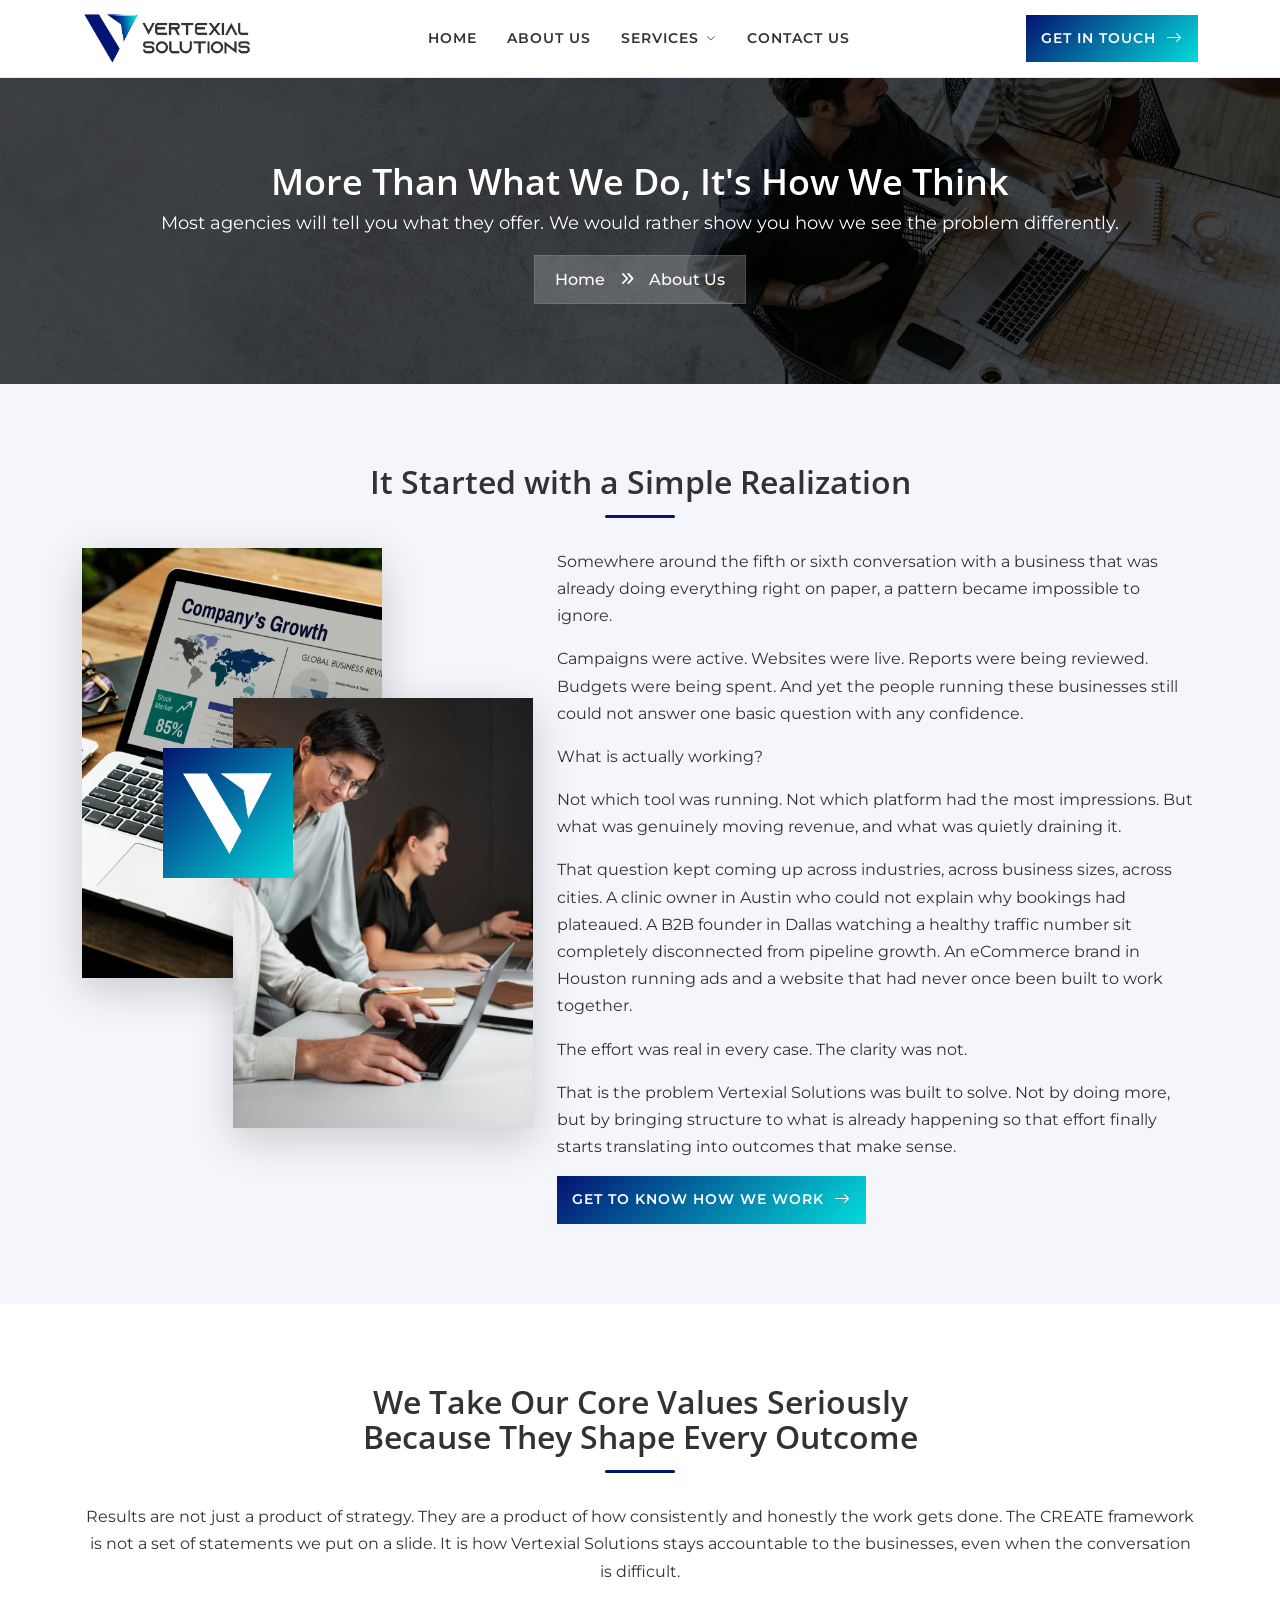
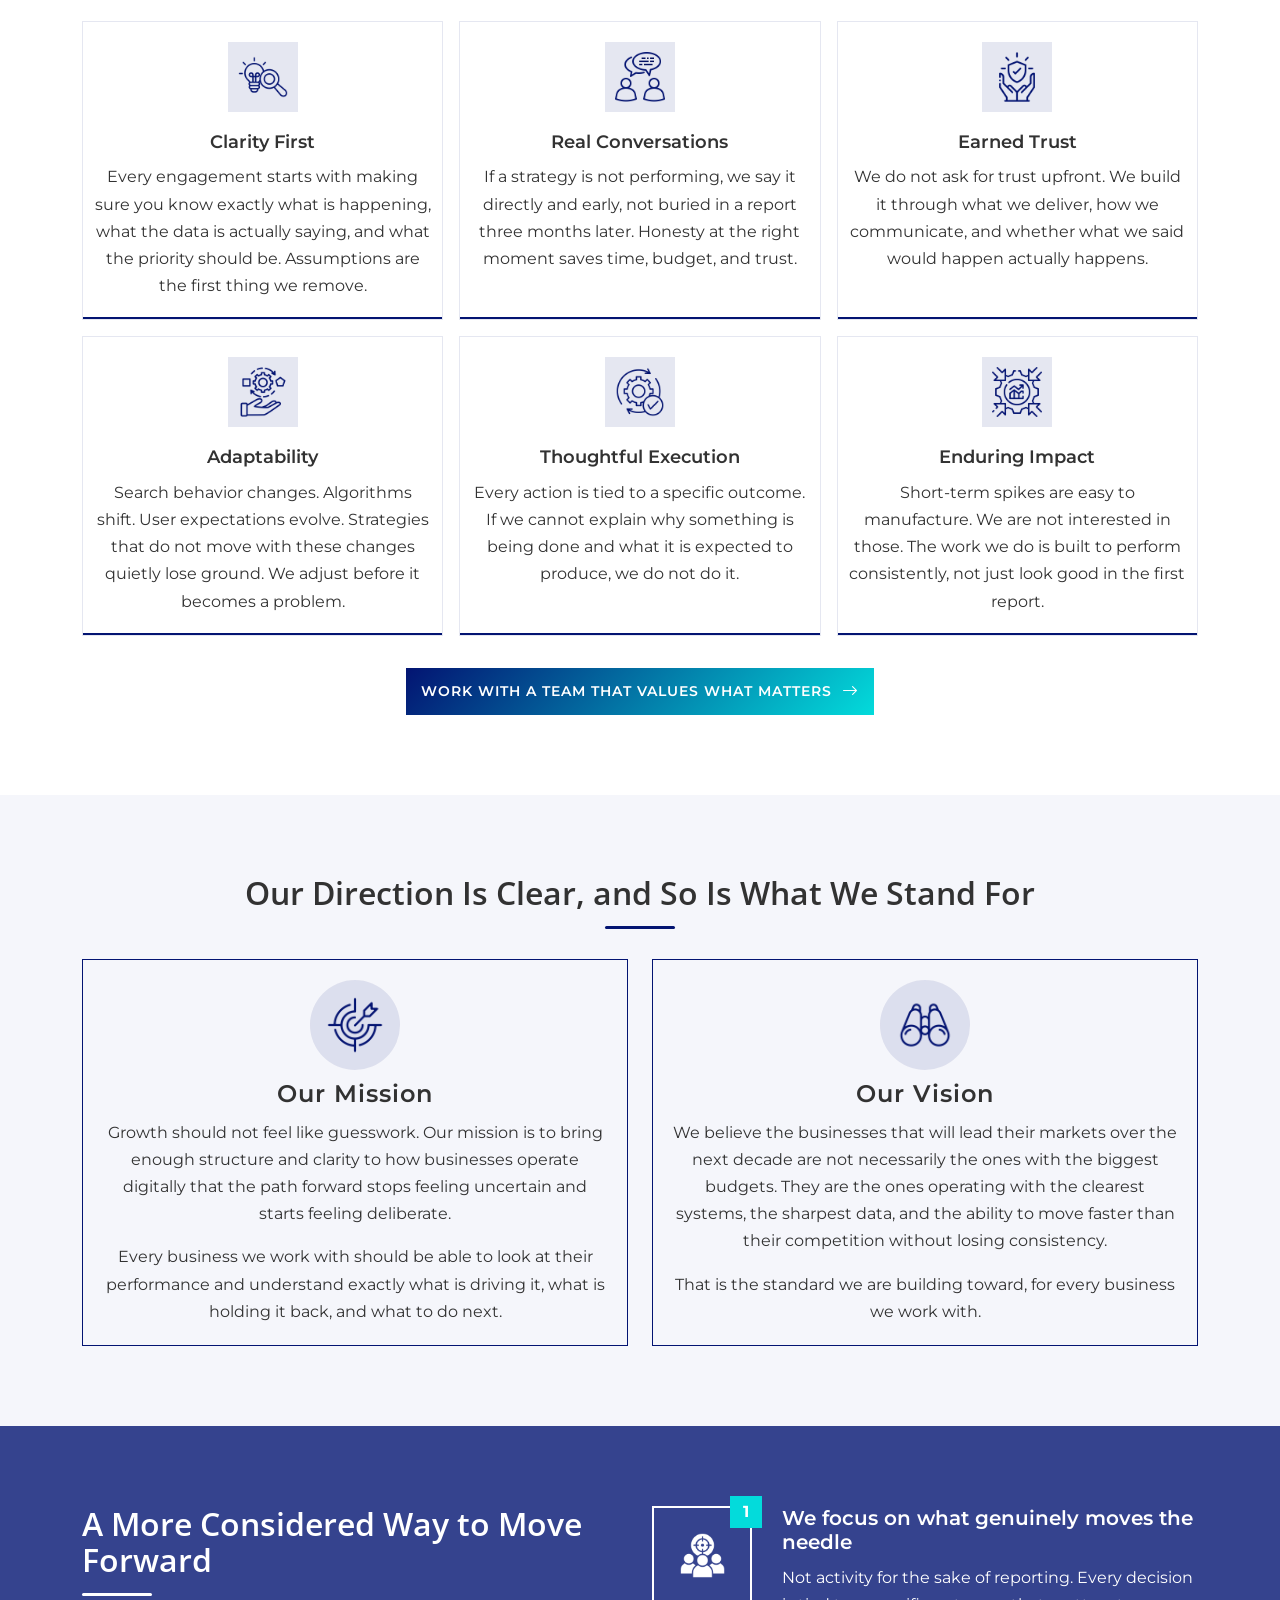
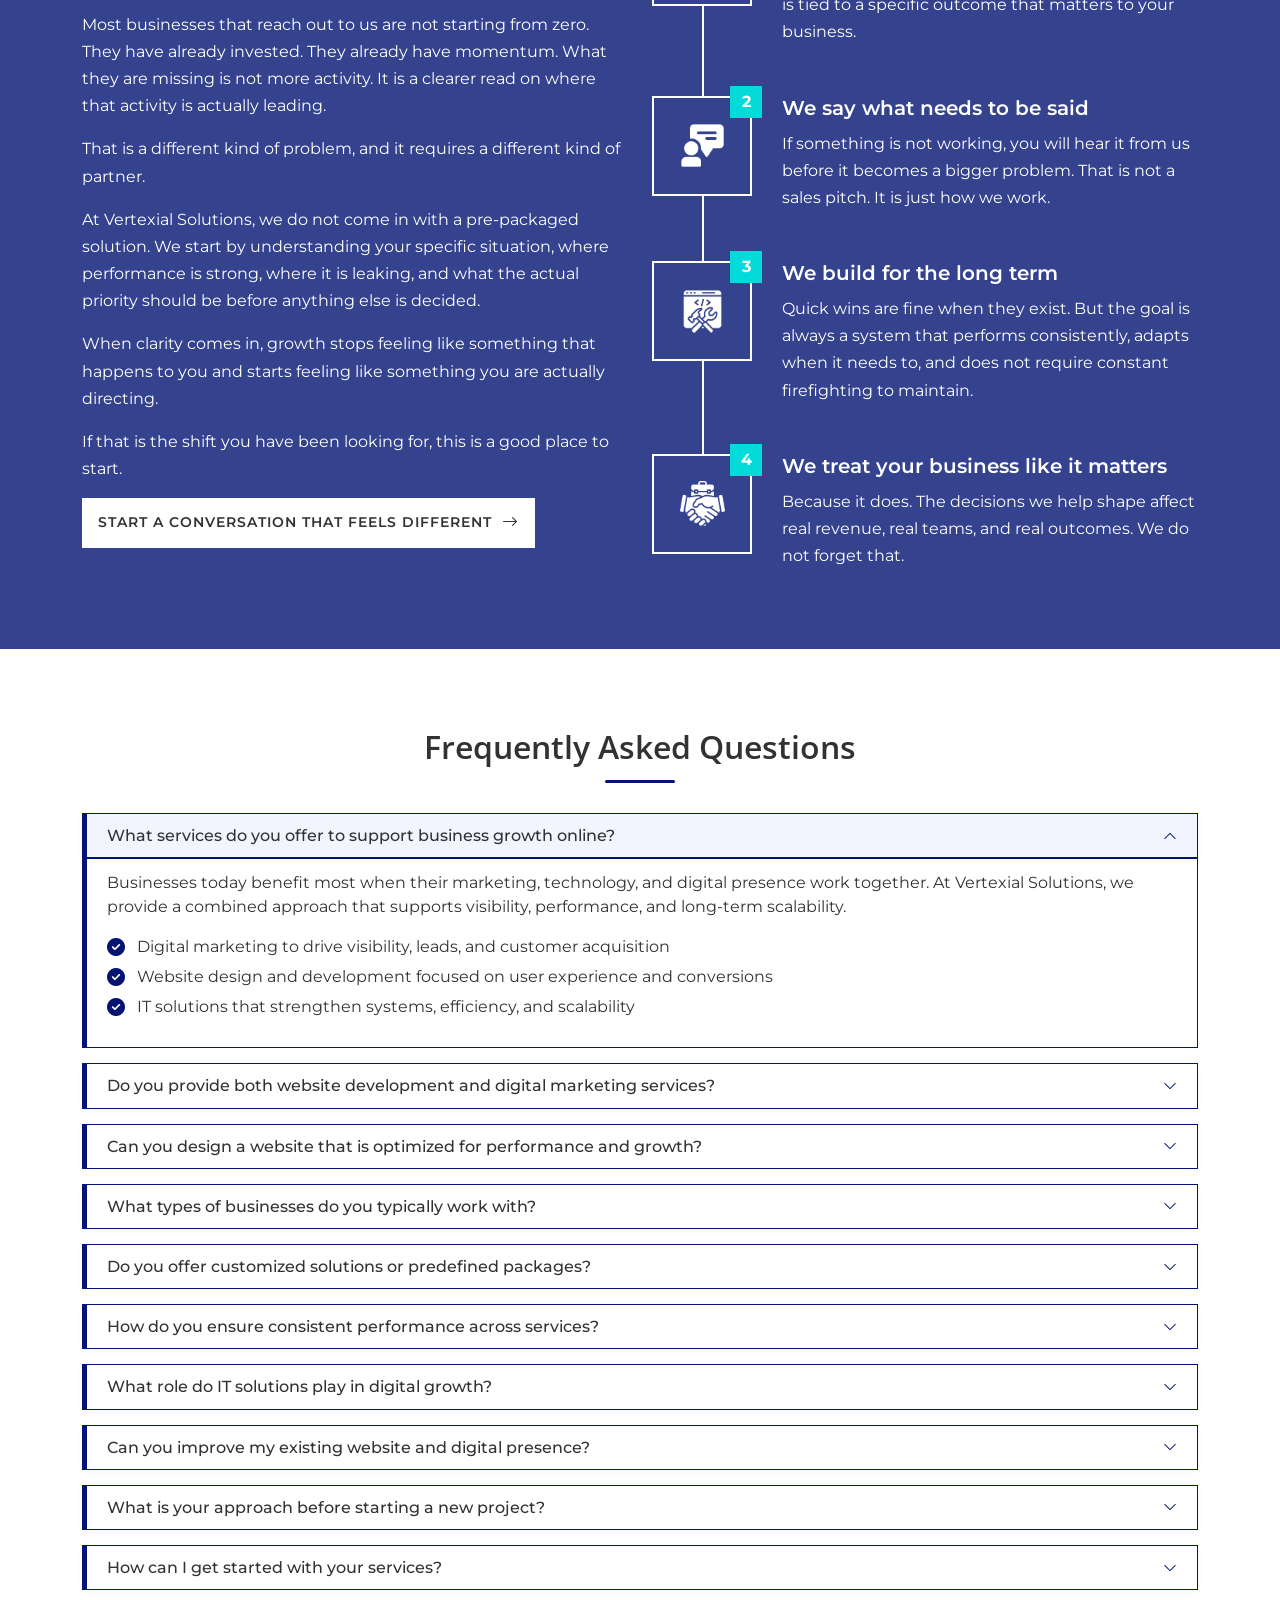
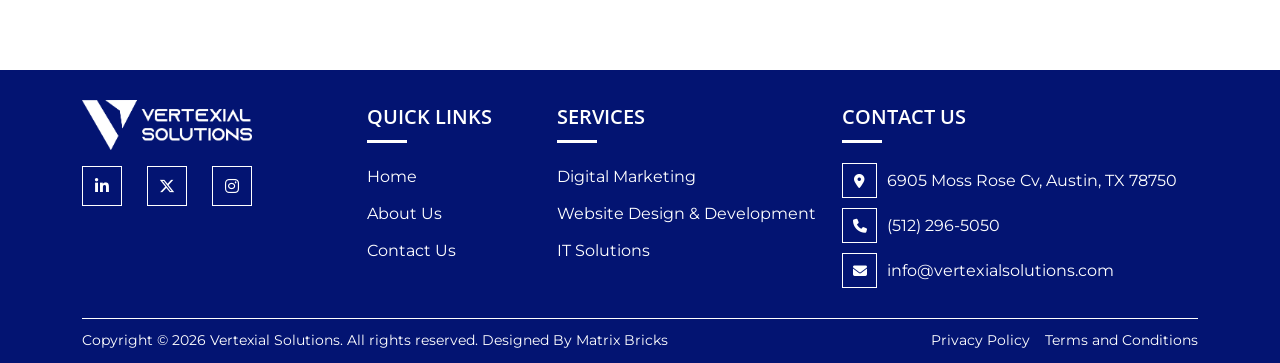
==== about-us.html @ 5d42306f "Initial commit" ====
<!DOCTYPE html>
<html lang="en">

<head>
  <meta charset="UTF-8">
  <meta name="viewport" content="width=device-width, initial-scale=1.0">
  <meta name="robots" content="noindex, nofollow">
  <meta name="description"
    content="Vertexial Solutions – A Texas digital solutions agency fixing what's leaking revenue and driving ready-to-convert leads in Austin, Dallas, and Houston.">
  <title>Vertexial Solutions | Digital Solutions Agency Texas</title>
  <link rel="shortcut icon" type="image/x-icon" href="assets/img/favicon.png">
  <!-- Preconnects for speed -->
  <link rel="preconnect" href="https://fonts.googleapis.com">
  <link rel="preconnect" href="https://fonts.gstatic.com" crossorigin>
  <link rel="preconnect" href="https://images.unsplash.com">
  <link
    href="https://fonts.googleapis.com/css2?family=Syne:wght@400;600;700;800&family=Outfit:wght@300;400;500;600&display=swap"
    rel="stylesheet">
  <link rel="stylesheet" href="https://cdn.jsdelivr.net/npm/bootstrap@5.3.2/dist/css/bootstrap.min.css">
  <link rel="stylesheet" href="https://cdn.jsdelivr.net/npm/swiper@11/swiper-bundle.min.css">
  <link rel="stylesheet" href="https://cdnjs.cloudflare.com/ajax/libs/font-awesome/6.6.0/css/all.min.css">
  <link rel="stylesheet" href="https://cdn.jsdelivr.net/npm/bootstrap-icons@1.11.3/font/bootstrap-icons.min.css">
  <link rel="stylesheet" href="assets/css/style.css">
</head>

<body>

  <!-- NAVBAR -->
  <nav class="navbar navbar-v navbar-expand-lg" id="mainNav">
    <div class="container">
      <a class="nav-brand" href="#">
        <img src="assets/img/logo/vertexial-solutions-logo.png" alt="Vertexial Solutions Logo">
      </a>
      <!-- Mobile hamburger -->
      <button class="navbar-toggler border-0 shadow-none" type="button" data-bs-toggle="collapse"
        data-bs-target="#navMenu" aria-controls="navMenu" aria-expanded="false" aria-label="Toggle navigation">
        <span style="font-size:1.5rem;color:var(--ink);line-height:1"><i class="bi bi-list"
            id="hamburgerIcon"></i></span>
      </button>
      <div class="collapse navbar-collapse" id="navMenu">
        <ul class="navbar-nav ms-auto me-auto">
          <li class="nav-item"><a class="nav-link" href="./">Home</a></li>
          <li class="nav-item"><a class="nav-link" href="about-us.html">About Us</a></li>
          <li class="nav-item d-none d-lg-block">
            <a class="nav-link services-trigger" href="#services" id="servicesTrigger">
              Services <i class="bi bi-chevron-down"
                style="font-size:.6rem;vertical-align:middle;margin-left:.15rem;transition:transform .25s"
                id="servChevron"></i>
            </a>
          </li>
          <li class="nav-item d-lg-none">
            <a class="nav-link mob-services-toggle" href="#" id="mobServicesToggle">
              Services <span class="mob-arrow"><i class="bi bi-chevron-down"
                  style="font-size:.6rem;vertical-align:middle;margin-left:.15rem"></i></span>
            </a>
            <div class="mob-services-panel" id="mobServicesPanel">
              <span class="mob-cat-label">Digital Marketing</span>
              <div class="mob-sub-group">
                <h4 class="menu-mob-title-h4"><a href="#">SEO</a></h4>
                <a class="mob-svc-link" href="#"><i class="fa-solid fa-angles-right"></i> AI SEO</a>
                <a class="mob-svc-link" href="#"><i class="fa-solid fa-angles-right"></i> Local SEO</a>
                <h4 class="menu-mob-title-h4"><a href="#">SEM</a></h4>

                <h4 class="menu-mob-title-h4"><a href="#">SMM</a></h4>
                <a class="mob-svc-link" href="#"><i class="fa-solid fa-angles-right"></i> Social Media Management</a>
                <a class="mob-svc-link" href="#"><i class="fa-solid fa-angles-right"></i> Social Media Ads</a>
              </div>
              <span class="mob-cat-label">Website Design &amp; Development</span>
              <div class="mob-sub-group">
                <a class="mob-svc-link" href="#"><i class="fa-solid fa-angles-right"></i> E-Commerce Development</a>
                <a class="mob-svc-link" href="#"><i class="fa-solid fa-angles-right"></i> Corporate Website</a>
                <a class="mob-svc-link" href="#"><i class="fa-solid fa-angles-right"></i> App Development</a>
                <a class="mob-svc-link" href="#"><i class="fa-solid fa-angles-right"></i> UI/UX Design</a>
              </div>
              <span class="mob-cat-label">IT Solutions</span>
              <div class="mob-sub-group">
                <a class="mob-svc-link" href="#"><i class="fa-solid fa-angles-right"></i> Artificial Intelligence</a>
                <a class="mob-svc-link" href="#"><i class="fa-solid fa-angles-right"></i> Chatbot</a>
                <a class="mob-svc-link" href="#"><i class="fa-solid fa-angles-right"></i> DevOps</a>
                <a class="mob-svc-link" href="#"><i class="fa-solid fa-angles-right"></i> Data Engineering</a>
                <a class="mob-svc-link" href="#"><i class="fa-solid fa-angles-right"></i> Cloud Solutions</a>
              </div>
            </div>
          </li>
          <li class="nav-item"><a class="nav-link" href="">Contact Us</a></li>
          <!-- <li class="nav-item ms-lg-2">
            <a class="btn-v btn-v-pri" href="#">Get In Touch <i class="bi bi-arrow-right"></i></a>
          </li> -->
        </ul>
        <a class="btn-v btn-v-pri" href="#" data-bs-toggle="modal" data-bs-target="#popupForm">
          Get In Touch <i class="bi bi-arrow-right"></i>
        </a>
      </div>
    </div>
  </nav>
  <!-- BACKDROP -->
  <div class="mega-backdrop" id="megaBackdrop"></div>
  <div class="mega-menu" id="megaMenu">
    <div class="mega-inner">
      <div style="flex:1;display:flex;flex-direction:column;overflow:hidden">
        <div class="mega-panels">
          <div class="mega-panel active" id="panel-dm">
            <div class="mega-panel-label">Our Services</div>
            <div class="row">
              <div class="col-lg-4">
                <div class="mega-grid mega-grid-custom-dd-one">
                  <a href="#" class="m-card featured">
                    <div class="m-card-ico"><span class="ico">
                        <img src="assets/img/icon/menu-icon-1.png">
                      </span></div>
                    <div class="m-card-body">
                      <div class="m-card-title">Digital Marketing</div>
                    </div>
                  </a>
                </div>
                <div class="mega-menu-custom-submenu-sec">
                  <h4><a href="#">SEO</a></h4>
                  <ul>
                    <li><a href="#">AI SEO</a></li>
                    <li><a href="#">Local SEO</a></li>
                  </ul>
                  <hr>
                  <h4><a href="#">SEM</a></h4>
                  <hr>
                  <h4><a href="#">SMM</a></h4>
                  <ul>
                    <li><a href="#">Social Media Management</a></li>
                    <li><a href="#">Social Media Ads</a></li>
                  </ul>
                </div>

              </div>

              <div class="col-lg-4">
                <div class="mega-grid mega-grid-custom-dd-one">
                  <a href="#" class="m-card featured">
                    <div class="m-card-ico"><span class="ico">
                        <img src="assets/img/icon/menu-icon-2.png">
                      </span></div>
                    <div class="m-card-body">
                      <div class="m-card-title">Website Design &amp; Development</div>
                    </div>
                  </a>
                </div>
                <div class="mega-menu-custom-submenu-sec">
                  <ul>
                    <li><a href="#">E-Commerce Development</a></li>
                    <li><a href="#">Corporate Website</a></li>
                    <li><a href="#">App Development</a></li>
                    <li><a href="#">UI/UX Design</a></li>
                  </ul>
                </div>
              </div>
              <div class="col-lg-4">
                <div class="mega-grid mega-grid-custom-dd-one">
                  <a href="#" class="m-card featured">
                    <div class="m-card-ico"><span class="ico">
                        <img src="assets/img/icon/menu-icon-3.png">
                      </span></div>
                    <div class="m-card-body">
                      <div class="m-card-title">IT Solutions</div>
                    </div>
                  </a>
                </div>
                <div class="mega-menu-custom-submenu-sec">
                  <ul>
                    <li><a href="#">Artificial Intelligence</a></li>
                    <li><a href="#">Chatbot</a></li>
                    <li><a href="#">DevOps</a></li>
                    <li><a href="#">Data Engineering</a></li>
                    <li><a href="#">Cloud Solutions</a></li>
                  </ul>
                </div>
              </div>
            </div>
          </div>
        </div>
      </div>
    </div>
  </div>

  <!-- Breadcrumb -->
  <section class="breadcrumb">
    <div class="container">
      <h1 class="breadcrumb-title">More Than What We Do, It's How We Think</h1>
      <h2 class="breadcrumb-sub-title">Most agencies will tell you what they offer. We would rather show you how we see
        the problem differently.</h2>
      <ul class="breadcrumb-nav">
        <li><a href="./">Home</a></li>
        <li><span class="separator"><i class="fa-solid fa-angles-right"></i></span></li>
        <li>About Us</li>
      </ul>
    </div>
  </section>

  <section class="about-us-started-simple-realization-sec">
    <div class="container">
      <div class="about-us-started-simple-realization-title-sec">
        <h2 class="sec-title">It Started with a Simple Realization</h2>
      </div>
      <div class="row">
        <div class="col-lg-5">
          <div class="about-us-started-simple-realization-img-sec">
            <div class="collage-wrapper">
              <div class="collage-img collage-img--back">
                <img src="assets/img/home/626326232.png" alt="Building">
              </div>
              <div class="collage-img collage-img--front">
                <img src="assets/img/home/banner-img-one.webp" alt="Workers">
              </div>
            </div>
            <div class="lets-together-circle">
              <div class="lets-together-img-sec">
                <img src="assets/img/logo/vertexial-solutions-white-logo-symbol.webp" alt="">
              </div>
            </div>
          </div>
        </div>
        <div class="col-lg-7">
          <div class="about-us-started-simple-realization-content-sec">
            <p>Somewhere around the fifth or sixth conversation with a business that was already doing everything right
              on paper, a pattern became impossible to ignore.</p>
            <p>Campaigns were active. Websites were live. Reports were being reviewed. Budgets were being spent. And yet
              the people running these businesses still could not answer one basic question with any confidence.</p>
            <p>What is actually working?</p>
            <p>Not which tool was running. Not which platform had the most impressions. But what was genuinely moving
              revenue, and what was quietly draining it.</p>
            <p>That question kept coming up across industries, across business sizes, across cities. A clinic owner in
              Austin who could not explain why bookings had plateaued. A B2B founder in Dallas watching a healthy
              traffic number sit completely disconnected from pipeline growth. An eCommerce brand in Houston running ads
              and a website that had never once been built to work together.</p>
            <p>The effort was real in every case. The clarity was not.</p>
            <p>That is the problem Vertexial Solutions was built to solve. Not by doing more, but by bringing structure
              to what is already happening so that effort finally starts translating into outcomes that make sense.</p>
          </div>
          <div class="rv mt-3 in">
            <a href="#" class="btn-v btn-v-pri">Get to Know How We Work
              <i class="bi bi-arrow-right"></i>
            </a>
          </div>
        </div>
      </div>
    </div>
  </section>

  <section class="about-us-core-values-custom-sec">
    <div class="container">
      <div class="row g-3 justify-content-center">
        <div class="col-md-12 col-lg-12">
          <div class="ypes-sound-familier-para-sec text-center">
            <h2 class="sec-title">We Take Our Core Values Seriously <br>Because They Shape Every Outcome</h2>
            <p>Results are not just a product of strategy. They are a product of how consistently and honestly the work
              gets done. The CREATE framework is not a set of statements we put on a slide. It is how Vertexial
              Solutions stays accountable to the businesses, even when the conversation is difficult.</p>
          </div>
        </div>
        <div class="col-md-6 col-lg-4 rv d1">
          <div class="about-core-values-card">
            <div class="about-core-values-num">
              <img src="assets/img/icon/core-values-icon-1.webp" alt="Clarity First">
            </div>
            <h4 class="about-core-values-title">Clarity First</h4>
            <p class="about-core-values-body">Every engagement starts with making sure you know exactly what is
              happening, what the data is actually saying, and what the priority should be. Assumptions are the first
              thing we remove.</p>
          </div>
        </div>
        <div class="col-md-6 col-lg-4 rv d1">
          <div class="about-core-values-card">
            <div class="about-core-values-num">
              <img src="assets/img/icon/core-values-icon-2.webp" alt="Real Conversations">
            </div>
            <h4 class="about-core-values-title">Real Conversations</h4>
            <p class="about-core-values-body">If a strategy is not performing, we say it directly and early, not buried
              in a report three months later. Honesty at the right moment saves time, budget, and trust.</p>
          </div>
        </div>
        <div class="col-md-6 col-lg-4 rv d1">
          <div class="about-core-values-card">
            <div class="about-core-values-num">
              <img src="assets/img/icon/core-values-icon-3.webp" alt="Earned Trust">
            </div>
            <h4 class="about-core-values-title">Earned Trust</h4>
            <p class="about-core-values-body">We do not ask for trust upfront. We build it through what we deliver, how
              we communicate, and whether what we said would happen actually happens.</p>
          </div>
        </div>
        <div class="col-md-6 col-lg-4 rv d1">
          <div class="about-core-values-card">
            <div class="about-core-values-num">
              <img src="assets/img/icon/core-values-icon-4.webp" alt="Adaptability">
            </div>
            <h4 class="about-core-values-title">Adaptability</h4>
            <p class="about-core-values-body">Search behavior changes. Algorithms shift. User expectations evolve.
              Strategies that do not move with these changes quietly lose ground. We adjust before it becomes a problem.
            </p>
          </div>
        </div>
        <div class="col-md-6 col-lg-4 rv d1">
          <div class="about-core-values-card">
            <div class="about-core-values-num">
              <img src="assets/img/icon/core-values-icon-5.webp" alt="Thoughtful Execution">
            </div>
            <h4 class="about-core-values-title">Thoughtful Execution</h4>
            <p class="about-core-values-body">Every action is tied to a specific outcome. If we cannot explain why
              something is being done and what it is expected to produce, we do not do it.</p>
          </div>
        </div>
        <div class="col-md-6 col-lg-4 rv d1">
          <div class="about-core-values-card">
            <div class="about-core-values-num">
              <img src="assets/img/icon/core-values-icon-6.webp" alt="Enduring Impact">
            </div>
            <h4 class="about-core-values-title">Enduring Impact</h4>
            <p class="about-core-values-body">Short-term spikes are easy to manufacture. We are not interested in those.
              The work we do is built to perform consistently, not just look good in the first report.</p>
          </div>
        </div>
        <div class="col-md-12 col-lg-12">
          <div class="rv mt-3 in text-center">
            <a href="#" class="btn-v btn-v-pri">Work With a Team That Values What Matters
              <i class="bi bi-arrow-right"></i>
            </a>
          </div>
        </div>
      </div>
    </div>
  </section>

  <section class="about-vision-mission-custom-sec">
    <div class="container">
      <div class="row">
        <div class="col-md-12 col-lg-12">
          <div class="about-vision-mission-title-sec">
            <h2 class="sec-title">Our Direction Is Clear, and So Is What We Stand For</h2>
          </div>
        </div>
        <div class="col-md-6 col-lg-6">
          <div class="our-vision-mission-card-sec">
            <div class="vision-mission-img-sec">
              <img src="assets/img/icon/mission-icon.webp" alt="Our Mission">
            </div>
            <div class="vision-mission-content-sec">
              <h4>Our Mission</h4>
              <p>Growth should not feel like guesswork. Our mission is to bring enough structure and clarity to how
                businesses operate digitally that the path forward stops feeling uncertain and starts feeling
                deliberate.</p>
              <p>Every business we work with should be able to look at their performance and understand exactly what is
                driving it, what is holding it back, and what to do next.</p>
            </div>
          </div>
        </div>
        <div class="col-md-6 col-lg-6">
          <div class="our-vision-mission-card-sec our-vision-mission-card-sec-two-bg">
            <div class="vision-mission-img-sec">
              <img src="assets/img/icon/vision-icon.webp" alt="Our Vision">
            </div>
            <div class="vision-mission-content-sec">
              <h4>Our Vision</h4>
              <p>We believe the businesses that will lead their markets over the next decade are not necessarily the
                ones with the biggest budgets. They are the ones operating with the clearest systems, the sharpest data,
                and the ability to move faster than their competition without losing consistency.</p>
              <p>That is the standard we are building toward, for every business we work with.</p>
            </div>
          </div>
        </div>
      </div>
    </div>
  </section>

  <section class="about-more-considered-custom-sec">
    <div class="container">
      <div class="row">
        <div class="col-md-6 col-lg-6">
          <div class="about-more-considered-custom-title-sec">
            <h2 class="sec-title-one">A More Considered Way to Move Forward</h2>
            <p>Most businesses that reach out to us are not starting from zero. They have already invested. They already
              have momentum. What they are missing is not more activity. It is a clearer read on where that activity is
              actually leading.</p>
            <p>That is a different kind of problem, and it requires a different kind of partner.</p>
            <p>At Vertexial Solutions, we do not come in with a pre-packaged solution. We start by understanding your
              specific situation, where performance is strong, where it is leaking, and what the actual priority should
              be before anything else is decided.</p>
            <p>When clarity comes in, growth stops feeling like something that happens to you and starts feeling like
              something you are actually directing.</p>
            <p>If that is the shift you have been looking for, this is a good place to start.</p>
          </div>
          <div class="about-more-considered-custom-btn-sec rv in">
            <a href="#" class="btn-v btn-v-light">
              Start a Conversation That Feels Different <i class="bi bi-arrow-right"></i>
            </a>
          </div>
        </div>
        <div class="col-md-6 col-lg-6">
          <div class="our-process-list">
            <div class="our-process-item">
              <div class="icon-box">
                <figure>
                  <img src="assets/img/icon/about-more-considered-icon-1.webp" alt="">
                </figure>
              </div>
              <div class="process-item-content">
                <h3>We focus on what genuinely moves the needle</h3>
                <p>Not activity for the sake of reporting. Every decision is tied to a specific outcome that matters to
                  your business.</p>
              </div>
            </div>
            <div class="our-process-item">
              <div class="icon-box">
                <figure>
                  <img src="assets/img/icon/about-more-considered-icon-2.webp" alt="">
                </figure>
              </div>
              <div class="process-item-content">
                <h3>We say what needs to be said</h3>
                <p>If something is not working, you will hear it from us before it becomes a bigger problem. That is not
                  a sales pitch. It is just how we work.</p>
              </div>
            </div>
            <div class="our-process-item">
              <div class="icon-box">
                <figure>
                  <img src="assets/img/icon/about-more-considered-icon-3.webp" alt="">
                </figure>
              </div>
              <div class="process-item-content">
                <h3>We build for the long term</h3>
                <p>Quick wins are fine when they exist. But the goal is always a system that performs consistently,
                  adapts when it needs to, and does not require constant firefighting to maintain.</p>
              </div>
            </div>
            <div class="our-process-item">
              <div class="icon-box">
                <figure>
                  <img src="assets/img/icon/about-more-considered-icon-4.webp" alt="">
                </figure>
              </div>
              <div class="process-item-content">
                <h3>We treat your business like it matters</h3>
                <p>Because it does. The decisions we help shape affect real revenue, real teams, and real outcomes. We
                  do not forget that.</p>
              </div>
            </div>
          </div>
        </div>
      </div>
    </div>
  </section>






  <section class="faq-sec sec position-relative overflow-hidden">
    <div class="container position-relative z-2">
      <div class="row">
        <div class="col-lg-12">
          <h2 class="sec-title display-5 rv d1 text-center">
            Frequently Asked Questions
          </h2>
        </div>
      </div>

      <div class="row justify-content-center">
        <div class="col-lg-12">
          <div class="accordion acc-modern" id="faqL">

            <!-- ITEM 1 -->
            <div class="accordion-item">
              <h3 class="accordion-header">
                <button class="accordion-button" type="button" data-bs-toggle="collapse" data-bs-target="#f1"
                  aria-controls="f1">
                  What services do you offer to support business growth online?
                </button>
              </h3>
              <div id="f1" class="accordion-collapse collapse show" data-bs-parent="#faqL">
                <div class="accordion-body">
                  <p>Businesses today benefit most when their marketing, technology, and digital presence work together.
                    At Vertexial Solutions, we provide a combined approach that supports visibility, performance, and
                    long-term scalability.</p>
                  <ul>
                    <li>Digital marketing to drive visibility, leads, and customer acquisition</li>
                    <li>Website design and development focused on user experience and conversions</li>
                    <li>IT solutions that strengthen systems, efficiency, and scalability</li>
                  </ul>
                </div>
              </div>
            </div>

            <!-- ITEM 2 -->
            <div class="accordion-item">
              <h3 class="accordion-header">
                <button class="accordion-button collapsed" type="button" data-bs-toggle="collapse" data-bs-target="#f2"
                  aria-controls="f2">
                  Do you provide both website development and digital marketing services?
                </button>
              </h3>
              <div id="f2" class="accordion-collapse collapse" data-bs-parent="#faqL">
                <div class="accordion-body">
                  <p>Yes, having both under one roof allows for better alignment and stronger results. We ensure that
                    your website and marketing efforts complement each other, which is a key part of how Vertexial
                    Solutions delivers consistent performance.</p>
                  <ul>
                    <li>Websites built to support marketing and user journeys</li>
                    <li>Marketing strategies aligned with website goals and functionality</li>
                    <li>A unified approach that avoids gaps between execution and performance</li>
                  </ul>
                </div>
              </div>
            </div>

            <!-- ITEM 3 -->
            <div class="accordion-item">
              <h3 class="accordion-header">
                <button class="accordion-button collapsed" type="button" data-bs-toggle="collapse" data-bs-target="#f3"
                  aria-controls="f3">
                  Can you design a website that is optimized for performance and growth?
                </button>
              </h3>
              <div id="f3" class="accordion-collapse collapse" data-bs-parent="#faqL">
                <div class="accordion-body">
                  <p>A well-designed website should not only look good but also support business objectives. We focus on
                    creating websites that are built for usability, speed, and scalability, which reflects the approach
                    followed at Vertexial Solutions.</p>
                  <ul>
                    <li>Custom designs tailored to your brand and audience</li>
                    <li>Optimized performance for faster load times and better engagement</li>
                    <li>Scalable structure that grows with your business</li>
                  </ul>
                </div>
              </div>
            </div>

            <!-- ITEM 4 -->
            <div class="accordion-item">
              <h3 class="accordion-header">
                <button class="accordion-button collapsed" type="button" data-bs-toggle="collapse" data-bs-target="#f4"
                  aria-controls="f4">
                  What types of businesses do you typically work with?
                </button>
              </h3>
              <div id="f4" class="accordion-collapse collapse" data-bs-parent="#faqL">
                <div class="accordion-body">
                  <p>We work with a wide range of businesses, adapting strategies and solutions based on their goals and
                    stage of growth. This flexibility is part of how Vertexial Solutions supports different industries
                    effectively.</p>
                  <ul>
                    <li>Startups looking to establish a strong digital foundation</li>
                    <li>Growing businesses aiming to scale their online presence</li>
                    <li>Established companies seeking structured and consistent performance</li>
                  </ul>
                </div>
              </div>
            </div>

            <!-- ITEM 5 -->
            <div class="accordion-item">
              <h3 class="accordion-header">
                <button class="accordion-button collapsed" type="button" data-bs-toggle="collapse" data-bs-target="#f5"
                  aria-controls="f5">
                  Do you offer customized solutions or predefined packages?
                </button>
              </h3>
              <div id="f5" class="accordion-collapse collapse" data-bs-parent="#faqL">
                <div class="accordion-body">
                  <p>Every business has unique goals, so flexibility is essential. We focus on understanding your
                    requirements and building solutions accordingly, which is central to how Vertexial Solutions
                    approaches every project.</p>
                  <ul>
                    <li>Tailored strategies based on your business objectives</li>
                    <li>Flexible service combinations across marketing, IT, and development</li>
                    <li>Solutions designed to adapt as your business evolves</li>
                  </ul>
                </div>
              </div>
            </div>

            <!-- ITEM 6 -->
            <div class="accordion-item">
              <h3 class="accordion-header">
                <button class="accordion-button collapsed" type="button" data-bs-toggle="collapse" data-bs-target="#f6"
                  aria-controls="f6">
                  How do you ensure consistent performance across services?
                </button>
              </h3>
              <div id="f6" class="accordion-collapse collapse" data-bs-parent="#faqL">
                <div class="accordion-body">
                  <p>Consistency comes from alignment and ongoing optimization. We make sure that all elements,
                    marketing, website, and technology work together smoothly, which is a core principle at Vertexial
                    Solutions.</p>
                  <ul>
                    <li>Continuous monitoring and improvement across all services</li>
                    <li>Alignment between user experience, campaigns, and systems</li>
                    <li>Data-driven adjustments to maintain steady performance</li>
                  </ul>
                </div>
              </div>
            </div>

            <!-- ITEM 7 -->
            <div class="accordion-item">
              <h3 class="accordion-header">
                <button class="accordion-button collapsed" type="button" data-bs-toggle="collapse" data-bs-target="#f7"
                  aria-controls="f7">
                  What role do IT solutions play in digital growth?
                </button>
              </h3>
              <div id="f7" class="accordion-collapse collapse" data-bs-parent="#faqL">
                <div class="accordion-body">
                  <p>Strong technology foundations help businesses operate efficiently and scale without friction. We
                    integrate IT solutions as part of a broader growth strategy, which is how Vertexial Solutions
                    supports long-term performance.</p>
                  <ul>
                    <li>Streamlined systems that improve operational efficiency</li>
                    <li>Integration of tools and platforms for smoother workflows</li>
                    <li>Scalable infrastructure that supports business expansion</li>
                  </ul>
                </div>
              </div>
            </div>

            <!-- ITEM 8 (FIXED) -->
            <div class="accordion-item">
              <h3 class="accordion-header">
                <button class="accordion-button collapsed" type="button" data-bs-toggle="collapse" data-bs-target="#f8"
                  aria-controls="f8">
                  Can you improve my existing website and digital presence?
                </button>
              </h3>
              <div id="f8" class="accordion-collapse collapse" data-bs-parent="#faqL">
                <div class="accordion-body">
                  <p>Yes, we can enhance what you already have by refining performance, usability, and alignment with
                    your goals. This approach ensures improvements without unnecessary changes, which is how Vertexial
                    Solutions delivers practical results.</p>
                  <ul>
                    <li>Optimization of website speed, design, and user experience</li>
                    <li>Enhancements to improve engagement and conversions</li>
                    <li>Alignment with marketing strategies for better outcomes</li>
                  </ul>
                </div>
              </div>
            </div>

            <!-- ITEM 9 -->
            <div class="accordion-item">
              <h3 class="accordion-header">
                <button class="accordion-button collapsed" type="button" data-bs-toggle="collapse" data-bs-target="#f9"
                  aria-controls="f9">
                  What is your approach before starting a new project?
                </button>
              </h3>
              <div id="f9" class="accordion-collapse collapse" data-bs-parent="#faqL">
                <div class="accordion-body">
                  <p>A clear understanding of your business helps shape the right direction. We begin with a structured
                    evaluation to ensure every step moving forward is purposeful, which reflects how Vertexial Solutions
                    works.</p>
                  <ul>
                    <li>Understanding your goals, audience, and current setup</li>
                    <li>Reviewing existing digital assets and systems</li>
                    <li>Creating a clear roadmap aligned with your priorities</li>
                  </ul>
                </div>
              </div>
            </div>

            <!-- ITEM 10 -->
            <div class="accordion-item">
              <h3 class="accordion-header">
                <button class="accordion-button collapsed" type="button" data-bs-toggle="collapse" data-bs-target="#f10"
                  aria-controls="f10">
                  How can I get started with your services?
                </button>
              </h3>
              <div id="f10" class="accordion-collapse collapse" data-bs-parent="#faqL">
                <div class="accordion-body">
                  <p>Getting started is designed to be simple and collaborative. We begin with a conversation to
                    understand your needs and recommend the right approach, which is how Vertexial Solutions ensures a
                    smooth start.</p>
                  <ul>
                    <li>Initial consultation to understand your requirements</li>
                    <li>Evaluation of opportunities across marketing, website, and IT</li>
                    <li>Clear next steps tailored to your business goals</li>
                  </ul>
                </div>
              </div>
            </div>
          </div>
        </div>
      </div>
    </div>
    <div class="faq-bg"></div>
  </section>

  <!-- FOOTER -->
  <footer class="site-footer">
    <div class="container">
      <div class="row gy-4">
        <div class="col-lg-3">
          <div class="f-brand mb-3">
            <img src="assets/img/logo/vertexial-solutions-white-logo.webp" alt="Vertexial Solutions Logo">
          </div>
          <div class="footer-social-media-sec">
            <a href="#" target="_blank" aria-label="LinkedIn">
              <i class="fa-brands fa-linkedin-in"></i>
            </a>

            <a href="#" target="_blank" aria-label="Twitter">
              <i class="fa-brands fa-x-twitter"></i>
            </a>

            <a href="#" target="_blank" aria-label="Instagram">
              <i class="fa-brands fa-instagram"></i>
            </a>
          </div>
        </div>
        <div class="col-lg-2">
          <div class="f-link-custom-para">
            <div class="f-col-title">Quick Links</div>
            <p><a href="#" class="f-link">Home</a></p>
            <p><a href="about-us.html" class="f-link">About Us</a></p>
            <!-- <a href="#" class="f-link">Services</a> -->
            <p><a href="#" class="f-link">Contact Us</a></p>
          </div>
        </div>
        <div class="col-lg-3">
          <div class="f-link-custom-para">
            <div class="f-col-title">Services</div>
            <p><a href="#" class="f-link">Digital Marketing</a></p>
            <p><a href="#" class="f-link">Website Design & Development</a></p>
            <p><a href="#" class="f-link">IT Solutions</a></p>
          </div>
        </div>
        <div class="col-lg-4">
          <div class="f-col-title">Contact Us</div>
          <div class="footer-contact-us-icon-content-sec">

            <div class="f-contact-item">
              <i class="fa-solid fa-location-dot"></i>
              <a href="#" target="_blank" class="f-link">
                6905 Moss Rose Cv, Austin, TX 78750
              </a>
            </div>

            <div class="f-contact-item">
              <i class="fa-solid fa-phone"></i>
              <a href="tel:+15122965050" class="f-link">
                (512) 296-5050
              </a>
            </div>

            <div class="f-contact-item">
              <i class="fa-solid fa-envelope"></i>
              <a href="mailto:info@vertexialsolutions.com" class="f-link">
                info@vertexialsolutions.com
              </a>
            </div>

          </div>
        </div>
      </div>
      <hr class="f-divider">
      <div class="home-copyright-custom-sec">
        <span>Copyright © 2026 Vertexial Solutions. All rights reserved. Designed By <a
            href="https://www.matrixbricks.com/" target="_blank">Matrix Bricks</a></span>
        <div class="home-copyright-custom-pp-tac-sec">
          <a href="#" class="f-link" style="display:inline;">Privacy Policy</a>
          <a href="#" class="f-link" style="display:inline;">Terms and Conditions</a>
        </div>
      </div>
    </div>
  </footer>

  <!-- Modal -->
  <div class="modal fade verti-solu-modal-form-sp-sec" id="popupForm" tabindex="-1" aria-hidden="true">
    <div class="modal-dialog modal-dialog-centered">
      <div class="modal-content">

        <!-- Header -->
        <div class="modal-header">
          <h5 class="modal-title">Enquiry form</h5>
          <button type="button" class="btn-close btn-close-white" data-bs-dismiss="modal"></button>
        </div>

        <!-- Body -->
        <div class="modal-body">
          <form>

            <div class="mb-3">
              <input type="text" class="form-control" placeholder="Enter Name">
            </div>

            <div class="mb-3">
              <input type="tel" class="form-control" placeholder="Enter Phone Number">
            </div>

            <div class="mb-3">
              <input type="email" class="form-control" placeholder="Enter Email">
            </div>

            <div class="mb-3">
              <select class="form-select">
                <option value="">Select Services</option>
                <option>SEO</option>
                <option>SEM</option>
                <option>SMM</option>
                <option>E-Commerce Development</option>
                <option>Corporate Website</option>
                <option>App Development</option>
                <option>UI/UX Design</option>
                <option>Artificial Intelligence</option>
                <option>Chatbot</option>
                <option>DevOps</option>
                <option>Data Engineering</option>
                <option>Cloud Solutions</option>
              </select>
            </div>

            <div class="mb-3">
              <textarea class="form-control" rows="3" placeholder="Enter Message"></textarea>
            </div>

            <div class="text-center">
              <button type="submit" class="btn-v btn-v-pri">
                Submit
              </button>
            </div>

          </form>
        </div>

      </div>
    </div>
  </div>


  <script src="https://cdn.jsdelivr.net/npm/bootstrap@5.3.2/dist/js/bootstrap.bundle.min.js" defer></script>
  <script src="https://cdn.jsdelivr.net/npm/swiper@11/swiper-bundle.min.js" defer></script>
  <script src="assets/js/main.js"></script>

</body>

</html>
---- assets/css/style.css ----
@import url('https://fonts.googleapis.com/css2?family=Montserrat:ital,wght@0,100..900;1,100..900&display=swap');

@import url('https://fonts.googleapis.com/css2?family=Open+Sans:ital,wght@0,300..800;1,300..800&display=swap');

@font-face {
    font-family: "Azonix";
    src: url("../fonts/Azonix.otf") format("opentype");
    font-weight: 400;
    font-style: normal;
    font-display: swap;
}

:root {
    --ink: #323232;
    --ink-2: #323232;
    --ink-3: #323232;
    --muted: #6b6b6b;
    --surface: #ffffff;
    --surface-2: #f5f6fb;
    --surface-3: #eaecf6;
    --accent: #031472;
    --accent-2: #0a1f9e;
    --accent-glow: rgba(3, 20, 114, .10);
    --cyan: #03dbdb;
    --cyan-2: #05f0f0;
    --cyan-glow: rgba(3, 219, 219, .15);
    --gold: #f0b429;
    --ff-head: "Open Sans", sans-serif;
    --ff-body: "Montserrat", sans-serif;
    --rad: 10px;
    --rad-lg: 18px;
    --shadow-sm: 0 2px 12px rgba(3, 20, 114, .07);
    --shadow-md: 0 8px 40px rgba(3, 20, 114, .12);
    --shadow-lg: 0 20px 70px rgba(3, 20, 114, .18);
    --tr: .3s cubic-bezier(.4, 0, .2, 1);
}

*,
*::before,
*::after {
    box-sizing: border-box;
    margin: 0;
    padding: 0
}

html {
    scroll-behavior: smooth
}

body {
    font-family: var(--ff-body);
    color: var(--ink);
    background: var(--surface);
    font-size: 16px;
    line-height: 1.7;
    -webkit-font-smoothing: antialiased;
    overflow-x: hidden
}

img {
    max-width: 100%;
    display: block
}

a {
    text-decoration: none
}

/* ── Typography ── */
.ff-head {
    font-family: var(--ff-head)
}

.eyebrow {
    font-family: var(--ff-head);
    font-size: .72rem;
    font-weight: 500;
    letter-spacing: .18em;
    text-transform: uppercase;
    color: var(--accent);
    display: inline-flex;
    align-items: center;
    gap: .45rem
}

.eyebrow::before {
    content: '';
    width: 22px;
    height: 2px;
    background: var(--cyan);
    border-radius: 2px;
    flex-shrink: 0
}

.sec-title {
    font-family: var(--ff-head);
    font-weight: 600;
    line-height: 1.12;
    color: #323232;
    margin-bottom: 30px;
    font-size: 32px;
    text-align: center;
    /* ensures center alignment */
    position: relative;
}

/* centered line */
.sec-title::after {
    content: "";
    display: block;
    width: 70px;
    height: 3px;
    background: #031472;
    margin: 15px auto 0;
    /* centers the line */
    border-radius: 2px;
}

.sec-title-one {
    font-family: var(--ff-head);
    font-weight: 600;
    line-height: 1.12;
    color: #ffffff;
    font-size: 32px;
    margin-bottom: 10px;
    /*letter-spacing: 1px;*/
}

.sec-title-three {
    font-family: var(--ff-head);
    font-weight: 600;
    line-height: 1.12;
    color: #ffffff;
    font-size: 32px;
    margin-bottom: 30px;
    position: relative;
    text-align: left;
}

/* left aligned line */
.sec-title-three::after {
    content: "";
    display: block;
    width: 70px;
    height: 3px;
    background: #ffffff;
    margin-top: 15px;
    border-radius: 2px;
}

.sec-body {
    color: var(--ink-3);
    font-size: 1.05rem;
    line-height: 1.75
}

/* ── Buttons ── */
.btn-v {
    font-family: var(--ff-body);
    font-weight: 600;
    letter-spacing: 1px;
    font-size: 14px;
    padding: 10px 15px;
    /* border-radius: 6px; */
    display: inline-flex;
    align-items: center;
    gap: 10px;
    border: none;
    cursor: pointer;
    position: relative;
    overflow: hidden;
    transition: all 0.35s ease;
    text-transform: uppercase;
}

/* ICON */
.btn-v i {
    font-size: 16px;
    transition: transform 0.35s ease;
}

/* PRIMARY BUTTON */
.btn-v-pri {
    background: linear-gradient(135deg, #031472, #03dbdb);
    color: #fff;
    /* box-shadow: 0 8px 30px rgba(3, 20, 114, 0.35); */
}

/* shine layer */
.btn-v-pri::before {
    content: '';
    position: absolute;
    inset: 0;
    background: linear-gradient(120deg, transparent, rgba(255, 255, 255, .25), transparent);
    opacity: 0;
}

/* shine animation */
.btn-v-pri:hover::before {
    opacity: 1;
    animation: shine 0.8s ease;
}

@keyframes shine {
    from {
        transform: translateX(-100%);
    }

    to {
        transform: translateX(100%);
    }
}

/* arrow move */
.btn-v-pri:hover i {
    transform: translateX(2px);
}

/* OUTLINE */
.btn-v-out {
    background: transparent;
    color: #031472;
    border: 1.5px solid rgba(3, 20, 114, 0.3);
}

.btn-v-out:hover {
    background: linear-gradient(135deg, rgba(3, 20, 114, 0.08), rgba(3, 219, 219, 0.12));
    border-color: #03dbdb;
    /* transform: translateY(-2px); */
}

/* LIGHT */
.btn-v-light {
    background: rgba(255, 255, 255, 1);
    color: #323232;
    border: 1px solid rgba(255, 255, 255, 0.2);
    backdrop-filter: blur(8px);
}

.btn-v-light:hover {
    background: #fff;
    color: #031472;
    background: rgba(255, 255, 255, 0.9);
}

/* ========= */
.svc-card .precision-cap-design-btn-sec {
    margin-top: 20px;
    position: relative;
    z-index: 1;
}

.svc-card .arrow-btn-read-more {
    display: flex;
    align-items: center;
    gap: 5px;
    font-family: var(--ff-body);
    font-size: 16px;
    font-weight: 500;
    color: #323232;
    transition: all 0.3s ease;
}

.svc-card .arrow-btn-read-more i {
    margin-top: 4px;
    transition: transform 0.3s ease;
}

.svc-card:hover .arrow-btn-read-more,
.svc-card .arrow-btn-read-more:hover {
    color: #ffffff;
}

.svc-card:hover .arrow-btn-read-more i,
.svc-card .arrow-btn-read-more:hover i {
    transform: translateX(8px);
}


/* ============================================================
   NAVBAR – CLEAN VERSION (Vertexial Solutions)
   ============================================================ */

.navbar-v {
    position: fixed;
    top: 0;
    left: 0;
    right: 0;
    z-index: 1000;
    padding: .85rem 0;
    background: #fff;
    border-bottom: 1px solid rgba(3, 20, 114, .10);
    box-shadow: 0 2px 24px rgba(3, 20, 114, .06);
    transition: box-shadow .3s
}

.navbar-v.scrolled {
    box-shadow: 0 4px 40px rgba(3, 20, 114, .12)
}

.nav-brand img {
    width: 170px;
}

.navbar-v .nav-link {
    font-family: var(--ff-body);
    font-size: 14px;
    font-weight: 600;
    letter-spacing: 1px;
    text-transform: uppercase;
    color: var(--ink-3);
    padding: 5px 15px !important;
    transition: color .2s;
    position: relative;
}

/* underline */
.navbar-v .nav-link::after {
    content: "";
    position: absolute;
    left: 50%;
    bottom: -25px;
    width: 0;
    height: 2px;
    background: var(--accent);
    transition: all 0.3s ease;
    transform: translateX(-50%);
}

/* hover + active */
.navbar-v .nav-link:hover::after,
.navbar-v .nav-link.active::after {
    width: 100%;
}

.navbar-v .nav-link:hover,
.navbar-v .nav-link.active {
    color: var(--accent);
}

/* animated underline on Services trigger */
.services-trigger {
    position: relative
}

.services-trigger::after {
    content: '';
    position: absolute;
    bottom: -2px;
    left: .85rem;
    right: .85rem;
    height: 2px;
    background: var(--cyan);
    border-radius: 2px;
    transform: scaleX(0);
    transform-origin: left;
    transition: transform .25s cubic-bezier(.4, 0, .2, 1)
}

/* .services-trigger.mega-open::after {
    transform: scaleX(1)
} */

/* ══════════════════════
   MEGA MENU — DESKTOP (LIGHT)
══════════════════════ */
.mega-backdrop {
    position: fixed;
    inset: 0;
    top: 62px;
    background: rgba(3, 20, 114, .18);
    backdrop-filter: blur(3px);
    z-index: 998;
    opacity: 0;
    pointer-events: none;
    transition: opacity .3s;
}

.mega-backdrop.show {
    opacity: 1;
    pointer-events: auto
}

.mega-menu {
    position: fixed;
    top: 80px;
    left: 0;
    right: 0;
    z-index: 999;
    background: #ffffff;
    border-top: 3px solid #031472;
    border-bottom: 1px solid rgba(3, 20, 114, .10);
    box-shadow: 0 24px 80px rgba(3, 20, 114, .12);
    opacity: 0;
    pointer-events: none;
    transform: translateY(-8px);
    transition: opacity .28s cubic-bezier(.4, 0, .2, 1), transform .28s cubic-bezier(.4, 0, .2, 1);
}

.mega-menu.show {
    opacity: 1;
    pointer-events: auto;
    transform: translateY(0)
}

.mega-inner {
    display: flex;
    max-height: 460px
}

/* Left sidebar tabs */
.mega-sidebar {
    width: 300px;
    flex-shrink: 0;
    background: var(--surface-2);
    border-right: 1px solid rgba(3, 20, 114, .10);
    padding: 1.5rem 0;
    display: flex;
    flex-direction: column;
    gap: .15rem;
}

.mega-sidebar-label {
    font-family: var(--ff-head);
    font-size: .56rem;
    font-weight: 800;
    letter-spacing: .2em;
    text-transform: uppercase;
    color: var(--muted);
    padding: .4rem 1.4rem .15rem;
    margin-top: .5rem;
    display: block
}

.mega-tab {
    display: flex;
    align-items: center;
    gap: .9rem;
    padding: .85rem 1.4rem;
    cursor: pointer;
    border-left: 3px solid transparent;
    transition: all .2s;
    position: relative;
    margin: 0 .5rem;
    border-radius: 0 8px 8px 0;
}

.mega-tab::before {
    content: '';
    position: absolute;
    inset: 0;
    background: rgba(3, 20, 114, .05);
    opacity: 0;
    transition: opacity .2s;
    border-radius: 0;
}

.mega-tab:hover::before,
.mega-tab.active::before {
    opacity: 1
}

.mega-tab:hover {
    border-left-color: rgba(3, 20, 114, .3)
}

.mega-tab.active {
    border-left-color: var(--accent)
}

.mega-tab-icon {
    width: 38px;
    height: 38px;
    border-radius: 0;
    display: flex;
    align-items: center;
    justify-content: center;
    font-size: 1.05rem;
    flex-shrink: 0;
    background: #fff;
    border: 1px solid rgba(3, 20, 114, .12);
    transition: all .2s;
    position: relative;
    z-index: 1;
}

.mega-tab.active .mega-tab-icon {
    background: var(--accent);
    border-color: var(--accent)
}

.mega-tab-text {
    position: relative;
    z-index: 1
}

.mega-tab-name {
    font-family: var(--ff-body);
    font-size: 16px;
    font-weight: 400;
    color: var(--ink-3);
    letter-spacing: .04em;
    text-transform: capitalize;
    line-height: 1.2;
    transition: color .2s
}

.mega-tab-hint {
    font-size: .63rem;
    color: var(--muted);
    margin-top: .12rem;
    transition: color .2s;
    font-family: var(--ff-body)
}

.mega-tab:hover .mega-tab-name,
.mega-tab.active .mega-tab-name {
    color: var(--accent)
}

.mega-tab:hover .mega-tab-hint,
.mega-tab.active .mega-tab-hint {
    color: var(--muted)
}

.mega-tab-arrow {
    margin-left: auto;
    color: var(--muted);
    font-size: .7rem;
    position: relative;
    z-index: 1;
    transition: color .2s, transform .2s
}

.mega-tab.active .mega-tab-arrow {
    color: var(--accent);
    transform: translateX(3px)
}

/* Right panels */
.mega-panels {
    flex: 1;
    padding: 30px;
    overflow-y: auto;
    position: relative
}

.mega-panel {
    display: none;
    animation: pFade .22s ease both
}

.mega-panel.active {
    display: block
}

@keyframes pFade {
    from {
        opacity: 0;
        transform: translateX(12px)
    }

    to {
        opacity: 1;
        transform: translateX(0)
    }
}

.mega-panel-label {
    font-family: var(--ff-body);
    font-size: 14px;
    font-weight: 600;
    letter-spacing: .2em;
    text-transform: uppercase;
    color: #323232;
    display: flex;
    align-items: center;
    justify-content: center;
    /* centers text */
    gap: 12px;
    margin-bottom: 10px;
    text-align: center;
}

/* LEFT LINE */
.mega-panel-label::before {
    content: '';
    flex: 1;
    height: 1px;
    background: rgba(3, 20, 114, 0.15);
}

/* RIGHT LINE */
.mega-panel-label::after {
    content: '';
    flex: 1;
    height: 1px;
    background: rgba(3, 20, 114, 0.15);
}

/* Service cards */
.mega-grid {
    display: grid;
    gap: 10px;
    margin-bottom: 10px;
}

.mega-grid.g2 {
    grid-template-columns: repeat(2, 1fr)
}

.mega-grid.g3 {
    grid-template-columns: repeat(3, 1fr)
}

.mega-grid.g4 {
    grid-template-columns: repeat(4, 1fr)
}

.mega-sub-grid-custom-dd-sec {
    margin-bottom: 30px;
}

.m-card {
    display: flex;
    align-items: center;
    gap: 15px;
    padding: 10px;
    border-radius: 0;
    border: 1px solid rgba(3, 20, 114, .10);
    background: var(--surface-2);
    text-decoration: none;
    transition: all .22s cubic-bezier(.4, 0, .2, 1);
    position: relative;
    overflow: hidden;
}

.m-card::before {
    content: '';
    position: absolute;
    inset: 0;
    background: linear-gradient(135deg, var(--accent) 0%, var(--accent-2) 100%);
    opacity: 0;
    transition: opacity .22s;
}

.m-card:hover {
    border-color: var(--accent);
    /* transform: translateY(-2px); */
    box-shadow: 0 10px 32px rgba(3, 20, 114, .18)
}

.m-card:hover::before {
    opacity: 1
}

.m-card-ico {
    width: 50px;
    height: 50px;
    padding: 5px;
    background: var(--accent-glow);
    /*flex-shrink: 0;*/
    /*border-radius: 0;*/
    /*display: flex;*/
    /*align-items: center;*/
    /*justify-content: center;*/
    /*font-size: .9rem;*/
    /*background: rgba(3, 20, 114, .08);*/
    /*border: 1px solid rgba(3, 20, 114, .14);*/
    /*position: relative;*/
    z-index: 1;
    /*transition: all .22s;*/
    /*color: var(--accent)*/
}

.m-card:hover .m-card-ico {
    background: #ffffff;
    border-color: #ffffff;
}

.m-card-body {
    position: relative;
    z-index: 1
}

.m-card-title {
    font-family: var(--ff-body);
    font-size: 16px;
    font-weight: 600;
    color: var(--accent);
    line-height: 1.3;
    margin-bottom: 0;
    transition: color .22s
}

.m-card-desc {
    font-size: .65rem;
    color: var(--muted);
    line-height: 1.5;
    transition: color .22s;
    font-family: var(--ff-body)
}

.m-card:hover .m-card-title {
    color: #fff
}

.m-card:hover .m-card-desc {
    color: rgba(255, 255, 255, .65)
}

/* Sub-section label inside panel */
.m-sub-label {
    font-family: var(--ff-head);
    font-size: .58rem;
    font-weight: 800;
    letter-spacing: .14em;
    text-transform: uppercase;
    color: var(--muted);
    margin: .5rem 0 .6rem
}

/* Bottom CTA strip */
.mega-cta-bar {
    border-top: 1px solid rgba(3, 20, 114, .10);
    padding: 1.1rem 2.5rem;
    display: flex;
    align-items: center;
    justify-content: space-between;
    gap: 1.5rem;
    background: var(--surface-2);
    flex-shrink: 0;
}

.mega-cta-copy {
    font-size: 14px;
    color: var(--muted)
}

.mega-cta-copy strong {
    color: var(--accent);
    font-family: var(--ff-body)
}

.mega-cta-actions {
    display: flex;
    gap: .75rem;
    align-items: center
}

.mega-cta-link {
    font-family: var(--ff-head);
    font-size: .72rem;
    font-weight: 600;
    letter-spacing: .05em;
    text-transform: uppercase;
    color: #fff;
    background: var(--accent);
    padding: .5rem 1.2rem;
    border-radius: 0;
    text-decoration: none;
    display: inline-flex;
    align-items: center;
    gap: .4rem;
    transition: background .2s, transform .2s;
    white-space: nowrap;
}

.mega-cta-link:hover {
    background: var(--accent-2);
    transform: translateY(-1px);
    color: #fff
}

.mega-cta-link.cyan-pill {
    background: var(--cyan);
    color: var(--accent)
}

.mega-cta-link.cyan-pill:hover {
    background: var(--cyan-2);
    color: var(--accent)
}

.mega-cta-link.ghost {
    background: transparent;
    border: 1.5px solid rgba(3, 20, 114, .18);
    color: var(--ink-3)
}

.mega-cta-link.ghost:hover {
    border-color: var(--accent);
    color: var(--accent)
}


.mega-menu-custom-submenu-sec h4 a {
    font-size: 14px;
    font-family: var(--ff-body);
    letter-spacing: 1px;
    font-weight: 600;
    color: #323232;
}

.mega-menu-custom-submenu-sec ul li a {
    font-size: 14px;
    font-family: var(--ff-body);
    letter-spacing: 1px;
    font-weight: 600;
    color: #323232;
}

.mega-menu-custom-submenu-sec ul li a:hover {
    color: #031472;
}

.mega-menu-custom-submenu-sec ul {
    padding: 0;
    margin-top: 10px;
    list-style: none;
}

.mega-menu-custom-submenu-sec ul li {
    position: relative;
    padding-left: 25px;
    display: flex;
    align-items: center;
}

.mega-menu-custom-submenu-sec ul li::before {
    content: "\f101";
    font-family: "Font Awesome 6 Free";
    font-weight: 900;
    position: absolute;
    left: 0;
    color: #031472;
    font-size: 14px;
}


/* ══════════════════════
   MOBILE NAV
══════════════════════ */
@media(max-width:991px) {
    .navbar-v .nav-link::after {
        display: none;
    }

    .navbar-v .nav-link {
        font-size: 14px;
    }

    .menu-mob-title-h4 a {
        font-size: 14px;
        font-weight: 600;
        color: #323232;
    }

    .navbar-collapse {
        max-height: calc(100vh - 80px);
        /* adjust 80px based on navbar height */
        overflow-y: auto;
        overflow-x: hidden;
        padding-right: 8px;
    }

    /* optional smooth scroll */
    .navbar-collapse {
        scroll-behavior: smooth;
    }


    .mega-menu,
    .mega-backdrop {
        display: none !important
    }

    .mob-services-panel {
        padding: .5rem 0 .5rem .75rem;
        border-left: 2px solid var(--cyan-glow);
        display: none
    }

    .mob-services-panel.open {
        display: block
    }

    .mob-cat-label {
        font-family: var(--ff-body);
        font-size: 14px;
        font-weight: 600;
        letter-spacing: .14em;
        text-transform: capitalize;
        color: #031472;
        padding: .5rem .5rem .2rem;
        display: block
    }

    .mob-svc-link {
        font-family: var(--ff-body);
        font-size: 12px;
        font-weight: 500;
        color: #323232;
        display: flex;
        align-items: center;
        gap: 10px;
        padding: 5px 10px;
        border-radius: 0;
        text-decoration: none;
        transition: color .2s, background .2s
    }

    .mob-svc-link:hover {
        color: var(--accent);
        background: var(--accent-glow)
    }

    .mob-sub-group {
        padding: .25rem 0 .25rem .75rem;
        border-left: 1px solid var(--surface-3);
        margin: .2rem 0
    }

    .mob-services-toggle {
        cursor: pointer
    }

    .mob-services-toggle .mob-arrow {
        transition: transform .25s;
        display: inline-block
    }

    .mob-services-toggle.open .mob-arrow {
        transform: rotate(180deg)
    }
}

/* ==================================================================================== */
/* ── Hero ── */
.hero {
    min-height: 100vh;
    background: #000000;
    position: relative;
    overflow: hidden;
    display: flex;
    align-items: center;
    padding: 120px 0 60px;
}

.hero-bg {
    position: absolute;
    inset: 0;
    background-image: url('https://mbihosting.in/vertexial-solutions/assets/img/bg/building-bg.webp');
    background-size: cover;
    background-position: center;
    opacity: .45;
    animation: bgDrift 18s ease-in-out infinite alternate;
}

@keyframes bgDrift {
    from {
        transform: scale(1.04) translateX(0)
    }

    to {
        transform: scale(1.08) translateX(-1%)
    }
}

.hero-grad {
    position: absolute;
    inset: 0;
    /* background: radial-gradient(ellipse 55% 65% at 100% 0%, rgba(3, 219, 219, .18) 0%, transparent 65%),
        radial-gradient(ellipse 40% 50% at 0% 100%, rgba(3, 219, 219, .10) 0%, transparent 60%),
        linear-gradient(to bottom, rgba(3, 20, 114, .3) 0%, rgba(3, 20, 114, .80) 100%) */
}

.hero-badge {
    display: inline-flex;
    align-items: center;
    gap: .55rem;
    background: rgba(3, 219, 219, .15);
    border: 1px solid rgba(3, 219, 219, .35);
    color: var(--cyan);
    font-size: .72rem;
    font-weight: 500;
    letter-spacing: .14em;
    text-transform: uppercase;
    padding: .38rem 1rem;
    border-radius: 100px;
    margin-bottom: 2rem
}

.hero-badge .dot {
    width: 6px;
    height: 6px;
    background: var(--cyan);
    border-radius: 50%;
    animation: pulse 2s infinite
}

@keyframes pulse {

    0%,
    100% {
        opacity: 1;
        transform: scale(1)
    }

    50% {
        opacity: .5;
        transform: scale(1.5)
    }
}

.hero-h1 {
    font-family: var(--ff-head);
    font-weight: 600;
    font-size: 40px;
    line-height: 1.2;
    color: #fff;
    margin-bottom: 20px;
}

.hero-h1 .hl {
    color: var(--cyan)
}

.hero-sub {
    color: #ffffff;
    font-size: 20px;
    line-height: 1.2;
    max-width: 540px;
    margin-bottom: 20px;
}

.hero-stats {
    margin-top: 30px;
    padding-top: 2.5rem;
    border-top: 1px solid rgba(255, 255, 255, .12)
}

.h-stat .num {
    font-family: var(--ff-head);
    font-size: 2.4rem;
    font-weight: 800;
    color: #fff;
    letter-spacing: -.05em;
    line-height: 1
}

.h-stat .num .ac {
    color: var(--cyan)
}

.h-stat .lbl {
    font-size: .72rem;
    color: rgba(255, 255, 255, .45);
    letter-spacing: .1em;
    text-transform: uppercase;
    margin-top: .3rem;
    font-weight: 600
}

.hero-img-card {
    overflow: hidden;
    box-shadow: 0 20px 70px rgba(3, 20, 114, .18);
    aspect-ratio: 4/5;
    max-height: 580px;
    position: relative
}

.hero-img-card img {
    width: 100%;
    height: 100%;
    object-fit: cover
}

.float-badge {
    position: absolute;
    background: #fff;
    padding: 10px;
    box-shadow: var(--shadow-md);
    display: flex;
    align-items: center;
    gap: .75rem
}

.float-badge.tr {
    top: 1.5rem;
    right: -1.5rem;
    animation: floatY 3s ease-in-out infinite
}

.float-badge.bl {
    bottom: 2rem;
    left: -1.5rem;
    animation: floatY 3.5s ease-in-out infinite reverse
}

@keyframes floatY {

    0%,
    100% {
        transform: translateY(0)
    }

    50% {
        transform: translateY(-8px)
    }
}

.fi {
    width: 40px;
    height: 40px;
    display: flex;
    align-items: center;
    justify-content: center;
    padding: 5px;
}

.fb-title {
    font-family: var(--ff-head);
    font-size: 14px;
    font-weight: 600;
    color: var(--accent);
    line-height: 1.2
}

.fb-sub {
    font-size: .7rem;
    color: var(--muted)
}

/* ── Ticker ── */
.ticker {
    background: #031472;
    overflow: hidden;
    padding: 10px 0;
}

.ticker-track {
    display: flex;
    width: max-content;
    animation: tickerLoop 95s linear infinite;
}

.ticker-item {
    display: flex;
    align-items: center;
    gap: 35px;
    margin-right: 35px;
    font-family: var(--ff-body);
    font-size: 16px;
    font-weight: 500;
    text-transform: uppercase;
    color: #fff;
    white-space: nowrap;
    letter-spacing: 2px;
}

.ticker-item img {
    width: 24px;
}

@keyframes tickerLoop {
    from {
        transform: translateX(0);
    }

    to {
        transform: translateX(-50%);
    }
}

/* animation */
@keyframes ticker {
    from {
        transform: translateX(0);
    }

    to {
        transform: translateX(-50%);
    }
}

/* ── Section padding ── */
.sec {
    padding: 80px 0;
}

/* ── Problem section ── */
.your-putting-efforts-img-one-sec {
    position: relative;
    /* display: inline-block; */
}

.your-putting-efforts-img-one-sec::before {
    content: "";
    position: absolute;
    top: 15px;
    left: -15px;
    width: 100%;
    height: 100%;
    border: 3px solid #031472;
    z-index: 0;
}

.your-putting-efforts-img-one-sec img {
    position: relative;
    z-index: 1;
    width: 100%;
    height: 560px;
    object-fit: cover;
    display: block;
    background: transparent;
    transition: transform .4s ease, filter .4s ease;
}

.your-putting-efforts-img-one-sec:hover img {
    transform: translateY(-5px);
}

.your-putting-efforts-sec-one-content-sec h2 {
    text-align: center;
}

.your-putting-efforts-sec-one-content-sec p:last-child {
    margin-bottom: 0;
}

.your-putting-efforts-sec-one-content-sec p {
    text-align: justify;
}

.ypes-sound-familier-para-sec h4 {
    text-align: center;
    font-family: var(--ff-head);
    font-weight: 600;
    color: #323232;
    text-transform: capitalize;
    margin-bottom: 10px;
    /*letter-spacing: 1px;*/
    font-size: 22px;
}

.ypes-sound-familier-para-sec p {
    margin-bottom: 20px;
}

.ypes-sound-facing-any-para-sec h4 {
    text-align: center;
    font-family: var(--ff-head);
    font-weight: 600;
    color: #323232;
    text-transform: capitalize;
    margin-bottom: 20px;
    /*letter-spacing: 1px;*/
    font-size: 22px;
}

.problems-sec {
    background: var(--surface-2);
    position: relative;
    overflow: hidden
}

.pain-card {
    background: var(--surface);
    border: 1px solid var(--surface-3);
    padding: 20px;
    height: 100%;
    transition: var(--tr);
    position: relative;
    overflow: hidden;
    text-align: center;
    /* display: flex;
    gap: 15px;
    align-items: center; */
}

.pain-card::after {
    content: '';
    position: absolute;
    bottom: 0;
    left: 0;
    width: 100%;
    height: 5px;
    background: #031472;
    transform: scaleY(1);
    transform-origin: bottom;
    transition: transform var(--tr);
}

.pain-card:hover {
    border-color: rgba(3, 20, 114, .15);
    box-shadow: var(--shadow-md);
    transform: translateY(-4px)
}

.pain-card:hover::after {
    transform: scaleY(1)
}

.pain-num {
    width: 70px;
    height: 70px;
    background: var(--accent-glow);
    display: flex;
    align-items: center;
    justify-content: center;
    font-family: var(--ff-head);
    font-weight: 800;
    color: var(--accent);
    flex-shrink: 0;
    padding: 10px;
    margin: 0 auto;
}

.pain-title {
    font-family: var(--ff-head);
    font-size: 1rem;
    font-weight: 500;
    color: var(--accent);
    margin-bottom: .5rem;
    letter-spacing: -.02em
}

.pain-body {
    font-size: 16px;
    color: #323232;
    margin-bottom: 0;
    margin-top: 20px;
}

/* ── Outcomes (dark swiper) ── */
.outcomes-sec {
    background: url('https://mbihosting.in/vertexial-solutions/assets/img/bg/when-everything-starts-working-bg.webp');
    position: relative;
    overflow: hidden;
    background-attachment: fixed;
    background-position: center center;
    background-size: cover;
    background-repeat: no-repeat;
}

/* dark overlay */
.outcomes-sec::after {
    content: '';
    position: absolute;
    inset: 0;
    background: rgba(50, 50, 50, 0.9);
    /* overlay color */
    z-index: 0;
}

.outcomes-sec::before {
    z-index: 1;
}

.outcomes-sec>* {
    position: relative;
    z-index: 2;
}

.out-slide {
    background: rgba(255, 255, 255, .2);
    border: 1px solid rgba(255, 255, 255, .1);
    padding: 15px;
    height: 100%;
}

.out-icon {
    width: 70px;
    height: 70px;
    background: #ffffff;
    border: 1px solid #ffffff;
    display: flex;
    align-items: center;
    justify-content: center;
    margin-bottom: 20px;
    color: var(--cyan);
    padding: 8px;
}

.out-title {
    font-family: var(--ff-body);
    font-weight: 600;
    font-size: 18px;
    color: #fff;
    margin-bottom: 10px;
    letter-spacing: 1px;
    text-transform: capitalize;
}

.out-body {
    font-size: 16px;
    color: #ffffff;
    margin-bottom: 0;
}

.swiper-nav {
    width: 46px;
    height: 46px;
    border-radius: 50%;
    border: 1.5px solid rgba(255, 255, 255, .2);
    background: rgba(255, 255, 255, .06);
    color: #fff;
    display: inline-flex;
    align-items: center;
    justify-content: center;
    font-size: 1.1rem;
    cursor: pointer;
    transition: var(--tr)
}

.swiper-nav:hover {
    background: var(--cyan);
    border-color: var(--cyan);
    color: var(--accent)
}

.cstm-pag .swiper-pagination-bullet {
    width: 6px;
    height: 6px;
    background: rgba(255, 255, 255, .25);
    border-radius: 3px;
    transition: var(--tr);
    opacity: 1
}

.cstm-pag .swiper-pagination-bullet-active {
    width: 25px;
    background: #ffffff;
}

/* ── Services ── */
.svc-card {
    border: 1px solid #031472;
    padding: 15px;
    height: 100%;
    transition: var(--tr);
    position: relative;
    overflow: hidden;
    background: #ffffff;
}

.explore-cap-built-for-scale-btn-sec {
    text-align: center;
    margin-top: 30px;
}

.svc-card::before {
    content: '';
    position: absolute;
    inset: 0;
    background: #031472;
    opacity: 0;
    transition: opacity var(--tr);
}

.svc-card:hover {
    transform: translateY(-2px);
}

.svc-card:hover::before {
    opacity: 1;
}

.svc-card:hover .svc-iw,
.svc-card:hover .svc-title,
.svc-card:hover .svc-body {
    position: relative;
    z-index: 1
}

.svc-card:hover .svc-title,
.svc-card:hover .svc-body {
    color: #fff
}

.svc-card:hover .svc-num {
    color: rgba(255, 255, 255, 0.5);
    font-size: 80px;
    opacity: 0.5;
}

.svc-iw img,
.pain-num img,
.out-slide .out-icon img,
.where-growth-starts-facing-issue-card-sec .diff-num img {
    transition: transform 0.8s ease;
}

.svc-card:hover .svc-iw img,
.pain-card:hover .pain-num img,
.out-slide:hover .out-icon img,
.where-growth-starts-facing-issue-card-sec:hover .diff-num img {
    transform: rotateY(360deg);
}

.svc-card:hover .svc-iw {
    background: #ffffff;
    border-color: #ffffff;
}

.svc-iw {
    width: 70px;
    height: 70px;
    background: var(--surface-2);
    border: 1px solid rgba(3, 20, 114, .10);
    display: flex;
    align-items: center;
    justify-content: center;
    margin-bottom: 20px;
    padding: 10px;
    transition: var(--tr);
    position: relative;
    z-index: 1
}

.svc-icon {
    font-size: 1.35rem;
    color: var(--accent);
    transition: color var(--tr)
}

.svc-num {
    font-family: var(--ff-head);
    font-size: 80px;
    opacity: 0.5;
    font-weight: 800;
    color: rgba(3, 20, 114, .18);
    position: absolute;
    bottom: -20px;
    right: 20px;
    transition: color var(--tr);
    z-index: 1;
}

.svc-title {
    font-family: var(--ff-body);
    font-size: 18px;
    font-weight: 600;
    color: #323232;
    margin-bottom: 10px;
    letter-spacing: 1px;
    transition: color var(--tr);
    position: relative;
    z-index: 1
}

.svc-body {
    font-size: 16px;
    color: #323232;
    transition: color var(--tr);
    position: relative;
    z-index: 1;
    margin-bottom: 0;
}

/* ── Differentiators ── */
.diff-sec {
    background: var(--surface-2)
}

.diff-card {
    background: var(--surface);
    border: 1px solid var(--surface-3);
    border-radius: var(--rad-lg);
    padding: 1.5rem;
    display: flex;
    gap: 1.25rem;
    align-items: flex-start;
    transition: var(--tr)
}

.diff-card:hover {
    box-shadow: var(--shadow-md);
    transform: translateX(6px);
    border-color: rgba(3, 20, 114, .15)
}

.diff-num {
    width: 60px;
    height: 60px;
    background: var(--accent-glow);
    display: flex;
    align-items: center;
    justify-content: center;
    padding: 8px;
    flex-shrink: 0;
}

.diff-title {
    font-family: var(--ff-head);
    font-size: .95rem;
    font-weight: 500;
    color: var(--accent);
    margin-bottom: .35rem;
    letter-spacing: -.02em
}

.diff-body {
    font-size: .85rem;
    color: var(--muted);
    line-height: 1.65
}

/* ── Framework ── */
.fw-sec {
    background: url('https://mbihosting.in/vertexial-solutions/assets/img/bg/fw-sec-bg.webp') center center/cover no-repeat;
    position: relative;
    overflow: hidden;
    background-attachment: fixed;
}

.fw-sec::after {
    content: '';
    position: absolute;
    inset: 0;
    background: rgba(3, 20, 114, 0.9);
    z-index: 0;
}

.fw-sec::before {
    z-index: 1;
}

.step-card {
    background: rgba(255, 255, 255, .09);
    border: 1px solid rgba(255, 255, 255, .08);
    padding: 20px;
    height: 100%;
    transition: var(--tr);
    position: relative;
    overflow: hidden;
    text-align: center;
}

.step-card:hover {
    background: rgba(255, 255, 255, .08);
    border-color: rgba(255, 255, 255, .30);
    transform: translateY(-4px);
}

.step-letter img {
    opacity: 0.2;
    width: 100px;
    position: absolute;
    bottom: 20px;
    right: 10px;
}

.step-icon {
    font-family: var(--ff-body);
    width: 52px;
    height: 52px;
    font-size: 30px;
    font-weight: 600;
    background: rgba(255, 255, 255, .09);
    border: 1px solid rgba(255, 255, 255, .30);
    display: flex;
    align-items: center;
    justify-content: center;
    position: relative;
    z-index: 1;
    color: #ffffff;
    padding: 10px;
    margin: 0 auto;
}

.step-label {
    font-family: var(--ff-head);
    font-size: .7rem;
    font-weight: 500;
    letter-spacing: .12em;
    text-transform: uppercase;
    color: var(--cyan);
    margin-bottom: .4rem;
    position: relative;
    z-index: 1
}

.step-title {
    font-family: var(--ff-body);
    font-size: 18px;
    font-weight: 600;
    color: #ffffff;
    margin-top: 20px;
    margin-bottom: 10px;
    position: relative;
    letter-spacing: 1px;
    z-index: 1;
    text-align: center;
}

.step-body {
    font-size: 16px;
    color: #ffffff;
    position: relative;
    z-index: 1;
    margin-bottom: 0;
    display: -webkit-box;
    -webkit-line-clamp: 3;
    /* limit to 4 lines */
    -webkit-box-orient: vertical;
    overflow: hidden;
}

/* ── Testimonials ── */
.testi-sec {
    background: var(--surface-2)
}

.testi-slide {
    background: var(--surface);
    border: 1px solid var(--surface-3);
    border-radius: var(--rad-lg);
    padding: 2.25rem 2rem;
    height: 100%
}

.testi-stars {
    color: var(--gold);
    font-size: .85rem;
    letter-spacing: .08em;
    margin-bottom: 1rem
}

.testi-quote {
    font-size: .95rem;
    color: var(--ink-3);
    line-height: 1.75;
    margin-bottom: 1.5rem;
    font-style: italic
}

.testi-quote::before {
    content: '\201C';
    font-family: var(--ff-head);
    font-size: 2rem;
    color: var(--cyan);
    line-height: 0;
    vertical-align: -.5rem;
    margin-right: .15rem
}

.testi-name {
    font-family: var(--ff-head);
    font-weight: 500;
    font-size: .9rem;
    color: var(--accent)
}

.testi-role {
    font-size: .78rem;
    color: var(--muted)
}

.testi-avatar {
    width: 44px;
    height: 44px;
    border-radius: 50%;
    object-fit: cover;
    border: 2px solid var(--cyan)
}

/* ── Texas / Location section ── */
.texas-sec {
    background: linear-gradient(135deg, #020d4a 0%, #031472 50%, #041a8a 100%);
    position: relative;
    overflow: hidden
}

.texas-sec::before {
    content: '';
    position: absolute;
    inset: 0;
    background-image: url('https://images.unsplash.com/photo-1531218150217-54595bc2b934?w=1400&q=60&auto=format&fit=crop');
    background-size: cover;
    background-position: center top;
    opacity: .07
}

.texas-sec::after {
    content: '';
    position: absolute;
    inset: 0;
    background: linear-gradient(180deg, rgba(3, 20, 114, .55) 0%, rgba(3, 20, 114, .92) 100%)
}

.texas-inner {
    position: relative;
    z-index: 2
}

.city-pill {
    display: inline-flex;
    align-items: center;
    gap: .4rem;
    background: rgba(3, 219, 219, .12);
    border: 1px solid rgba(3, 219, 219, .25);
    color: var(--cyan);
    padding: .4rem 1.1rem;
    border-radius: 100px;
    font-size: .82rem;
    font-weight: 500;
    font-family: var(--ff-head);
    letter-spacing: .02em
}

.tx-stat {
    background: rgba(255, 255, 255, .06);
    border: 1px solid rgba(3, 219, 219, .15);
    border-radius: var(--rad-lg);
    padding: 1.75rem;
    backdrop-filter: blur(8px)
}

.tx-stat-num {
    font-family: var(--ff-head);
    font-size: 2.5rem;
    font-weight: 800;
    color: var(--cyan);
    letter-spacing: -.05em;
    line-height: 1;
    margin-bottom: .35rem
}

.tx-stat-lbl {
    font-size: .8rem;
    color: rgba(255, 255, 255, .5);
    font-weight: 500;
    text-transform: uppercase;
    letter-spacing: .08em
}

.tx-img {
    position: relative;
    display: inline-block;
}

.tx-img::before {
    content: "";
    position: absolute;
    top: -15px;
    left: 15px;
    right: -15px;
    bottom: 15px;
    border: 3px solid #FFFFFF;
    z-index: 0;
}

.tx-img img {
    position: relative;
    width: 100%;
    height: 500px;
    object-fit: cover;
    z-index: 1;
    transition: transform .4s ease, filter .4s ease;
}

.tx-img:hover img {
    transform: translate(5px, -5px);
}

/* ====================== */
.hover14 figure {
    position: relative;
}

.hover14 figure::before {
    position: absolute;
    top: 0;
    left: -75%;
    z-index: 2;
    display: block;
    content: '';
    width: 50%;
    height: 100%;
    background: -webkit-linear-gradient(left, rgba(255, 255, 255, 0) 0%, rgba(255, 255, 255, .3) 100%);
    background: linear-gradient(to right, rgba(255, 255, 255, 0) 0%, rgba(255, 255, 255, .3) 100%);
    -webkit-transform: skewX(-25deg);
    transform: skewX(-25deg);
}

.hover14 figure:hover::before {
    -webkit-animation: shine .75s;
    animation: shine .75s;
}

@-webkit-keyframes shine {
    100% {
        left: 125%;
    }
}

@keyframes shine {
    100% {
        left: 125%;
    }
}

/* ── FAQ ── */
.faq-sec {
    padding: 80px 0 65px;
}

.acc-modern .accordion-item {
    background: transparent;
    border: none;
    margin-bottom: 15px;
}

.step-letter {
    display: none;
}

.acc-modern .accordion-button {
    background: #ffffff;
    color: #323232;
    font-size: 16px;
    font-weight: 500;
    padding: 12px 20px;
    display: flex;
    align-items: center;
    gap: 15px;
    box-shadow: 0 2px 8px rgba(0, 0, 0, 0.04);
    transition: all 0.25s ease;
    border: 1px solid #031472;
    border-left: 5px solid #031472;
    border-radius: 0;
}

.acc-modern .accordion-button:hover {
    border-left: 5px solid #031472;
    background: #f9fbff;
}

.accordion-item:first-of-type .accordion-button,
.accordion-item:last-of-type .accordion-button.collapsed,
.accordion {
    border-radius: 0 !important;
}

.acc-modern .accordion-button:not(.collapsed) {
    border-left: 5px solid #031472;
    background: #f2f5ff;
    border-radius: 0;
}

.acc-modern .accordion-button::after {
    content: "";
    margin-left: auto;
    width: 14px;
    height: 14px;
    background-image: url("data:image/svg+xml,%3csvg xmlns='http://www.w3.org/2000/svg' fill='%23031472' viewBox='0 0 16 16'%3e%3cpath fill-rule='evenodd' d='M1.646 4.646a.5.5 0 0 1 .708 0L8 10.293l5.646-5.647a.5.5 0 0 1 .708.708l-6 6a.5.5 0 0 1-.708 0l-6-6a.5.5 0 0 1 0-.708z'/%3e%3c/svg%3e");
    background-size: contain;
    background-repeat: no-repeat;
    transition: transform 0.25s ease;
}

.acc-modern .accordion-button:not(.collapsed)::after {
    transform: rotate(180deg);
}

.acc-modern .accordion-body {
    background: #ffffff;
    border-top: 1px solid #031472;
    border-bottom: 1px solid #031472;
    border-right: 1px solid #031472;
    border-left: 5px solid #031472;
    padding: 12px 20px;
    font-size: 16px;
    line-height: 24px;
    color: #323232;
}

.acc-modern .accordion-body p:last-child {
    margin-bottom: 0;
}

.acc-modern .accordion-body ul {
    padding: 0;
    margin-top: 10px;
    list-style: none;
}

.acc-modern .accordion-body li {
    position: relative;
    padding-left: 30px;
    margin-bottom: 6px;
}

.acc-modern .accordion-body li::before {
    content: "\f058";
    font-family: "Font Awesome 6 Free";
    font-weight: 900;
    position: absolute;
    left: 0;
    top: 1px;
    color: #031472;
    font-size: 18px;
}

.sec-title {
    color: #323232;
    font-size: 32px;
    font-weight: 600;
}

.sec-body {
    color: #6c757d;
    font-size: 15px;
}

/* ── CTA final ── */
.cta-sec {
    background: var(--accent);
    position: relative;
    overflow: hidden
}

.cta-sec::before {
    content: '';
    position: absolute;
    inset: 0;
    background: radial-gradient(ellipse 60% 80% at 80% 50%, rgba(3, 219, 219, .12) 0%, transparent 65%),
        linear-gradient(135deg, rgba(255, 255, 255, .04) 0%, transparent 60%)
}

.cta-inner {
    position: relative;
    z-index: 1
}

/* ── Footer ── */
.site-footer {
    position: relative;
    z-index: 1;
    overflow: hidden;
    /*background: url("https://mbihosting.in/vertexial-solutions/assets/img/bg/footer-one-bg.webp");*/
    background: rgba(3, 20, 114, 1);
    background-position: center bottom;
    background-size: cover;
    background-repeat: no-repeat;
    color: #ffffff;
    padding: 30px 0 0;
    font-size: 16px;
}

.site-footer::before {
    content: "";
    position: absolute;
    inset: 0;
    /*background: rgba(3, 20, 114, 1);*/
    z-index: -1;
}

/*.f-brand {*/
/*    display: inline-block;*/
/*    background: rgba(255, 255, 255, .6)*/
/*}*/

.f-brand img {
    width: 170px;
}

.f-brand .ac {
    color: var(--cyan)
}

.footer-social-media-sec {
    display: flex;
    gap: 25px;
}

.footer-social-media-sec i {
    color: #ffffff;
    font-size: 20px;
}

.footer-social-media-sec a {
    display: inline-flex;
    align-items: center;
    justify-content: center;
    width: 40px;
    height: 40px;
    border: 1px solid #ffffff;
    color: #ffffff;
    text-decoration: none;
    transition: all 0.3s ease;
}

.footer-social-media-sec a i {
    font-size: 16px;
    line-height: 1;
}

.footer-social-media-sec a:hover {
    background: #ffffff;
    border-color: #ffffff;
    transform: translateY(-2px);
}

.footer-social-media-sec a:hover i {
    color: #031472;
}

.f-link {
    color: #ffffff;
    transition: color var(--tr);
    font-size: 16px;
    display: inline-block;
    margin-bottom: 10px;
    position: relative;
}

.f-link-custom-para p {
    margin-bottom: 0;
}

/* underline */
.f-link::after {
    content: "";
    position: absolute;
    left: 0;
    bottom: -2px;
    width: 0;
    height: 1px;
    background: var(--cyan);
    transition: width 0.3s ease;
}

/* hover */
.f-link:hover {
    color: var(--cyan);
}

.f-link:hover::after {
    width: 100%;
}

.f-col-title {
    font-family: var(--ff-head);
    font-size: 20px;
    font-weight: 600;
    text-transform: uppercase;
    color: #ffffff;
    margin-bottom: 20px;
    position: relative;
}

.f-col-title::after {
    content: "";
    display: block;
    width: 40px;
    height: 3px;
    background: #ffffff;
    margin-top: 6px;
}

.f-divider {
    border-top: 1px solid #ffffff;
    margin: 20px 0 10px;
    opacity: 1;
}

.home-copyright-custom-sec {
    padding-bottom: 10px;
    color: #ffffff;
    display: flex;
    flex-wrap: wrap;
    justify-content: space-between;
    align-items: center;
    gap: 15px;
    font-size: 14px;
}

.home-copyright-custom-sec span a {
    color: #ffffff;
    position: relative;
}

.home-copyright-custom-sec span a::after {
    content: "";
    position: absolute;
    left: 0;
    bottom: -2px;
    width: 0;
    height: 1px;
    background: #ffffff;
    transition: width 0.3s ease;
}

.home-copyright-custom-sec span a:hover::after {
    width: 100%;
}

.footer-contact-us-icon-content-sec .f-contact-item {
    display: flex;
    align-items: center;
    gap: 10px;
    margin-bottom: 10px;
    color: #ffffff;
}

.footer-contact-us-icon-content-sec .f-contact-item i {
    font-size: 14px;
    display: inline-flex;
    align-items: center;
    justify-content: center;
    width: 35px;
    height: 35px;
    border: 1px solid #ffffff;
    color: #ffffff;
    text-decoration: none;
    transition: all 0.3s ease;
}

.footer-contact-us-icon-content-sec .f-contact-item:hover i {
    color: #03dbdb;
    border: 1px solid #03dbdb;
}

.footer-contact-us-icon-content-sec .f-link {
    color: #ffffff;
    text-decoration: none;
    margin-bottom: 0;
}

.footer-contact-us-icon-content-sec .f-link:hover {
    color: #03dbdb;
}

.home-copyright-custom-pp-tac-sec {
    display: flex;
    gap: 15px;
}

.home-copyright-custom-pp-tac-sec .f-link {
    font-size: 14px;
    margin-bottom: 0;
}

/* ── Reveal ── */
.rv {
    opacity: 0;
    transform: translateY(24px);
    transition: opacity .65s ease, transform .65s ease
}

.rv.in {
    opacity: 1;
    transform: none
}

.rv-l {
    opacity: 0;
    transform: translateX(-24px);
    transition: opacity .65s ease, transform .65s ease
}

.rv-l.in {
    opacity: 1;
    transform: none
}

.rv-r {
    opacity: 0;
    transform: translateX(24px);
    transition: opacity .65s ease, transform .65s ease
}

.rv-r.in {
    opacity: 1;
    transform: none
}

.d1 {
    transition-delay: .1s
}

.d2 {
    transition-delay: .2s
}

.d3 {
    transition-delay: .3s
}

.d4 {
    transition-delay: .4s
}

.d5 {
    transition-delay: .5s
}

/* ============ */
.when-everything-starts-working-title-sec {
    text-align: center;
}

.when-everything-starts-working-title-sec p {
    color: #ffffff;
    margin-bottom: 30px;
}

.when-everything-starts-working-title-sec .sec-title-one {
    margin-bottom: 15px;
    position: relative;
    text-align: center;
}

.when-everything-starts-working-title-sec .sec-title-one::after {
    content: "";
    display: block;
    width: 70px;
    height: 3px;
    background: #ffffff;
    margin: 15px auto 0;
    border-radius: 2px;
}

.when-everything-starts-working-btn-sec {
    margin-top: 30px;
}

/* ======= */
.how-it-work-vertex-framework-title-sec {
    text-align: center;
}

.how-it-work-vertex-framework-title-sec p {
    color: #ffffff;
    margin-bottom: 30px;
}

.how-it-work-vertex-framework-title-sec .sec-title-one {
    margin-bottom: 15px;
    position: relative;
    text-align: center;
}

/* centered line */
.how-it-work-vertex-framework-title-sec .sec-title-one::after {
    content: "";
    display: block;
    width: 70px;
    height: 3px;
    background: #ffffff;
    margin: 15px auto 0;
    border-radius: 2px;
}

/* ========== */
.built-for-businesses-competing-content-sec p {
    color: #ffffff;
    text-align: justify;
}

/* ======== */
.texas-market-custom-main-sec {
    padding: 80px 0;
}

.texas-market-img-sec {
    position: relative;
    display: inline-block;
}

/* FRAME BORDER */
.texas-market-img-sec::before {
    content: "";
    position: absolute;
    top: 15px;
    left: -15px;
    right: 15px;
    bottom: -15px;
    border: 3px solid #031472;
    z-index: 0;
}

/* IMAGE */
.texas-market-img-sec img {
    position: relative;
    width: 100%;
    height: 530px;
    object-fit: cover;
    z-index: 1;
    transition: transform 0.4s ease;
}

/* HOVER EFFECT */
.texas-market-img-sec:hover img {
    transform: translate(-5px, 5px);
}

.texas-market-content-title-sec {
    text-align: center;
}

.texas-market-content-sec p {
    text-align: justify;
}

/* =========== */
.difference-between-doing-more-main-sec {
    padding: 60px 0;
}

.difference-between-doing-more-title-sec {
    text-align: center;
}

.difference-between-doing-more-title-sec .sec-title {
    margin-bottom: 15px;
}

.difference-between-doing-more-title-sec p {
    margin-bottom: 30px;
}

/* ============ */
.res-single-services {
    transition: all 0.5s;
    margin-bottom: 30px;
    box-shadow: 0 0 20px 3px rgba(0, 0, 0, 0.05);
    background-color: #ffffff;
    padding: 15px;
    position: relative;
    z-index: 1;
}

.res-single-services::before {
    content: "";
    position: absolute;
    top: 0;
    left: 0;
    width: 100%;
    height: 0;
    background-color: #031472;
    z-index: -1;
    transition: all 0.5s;
}

.res-single-services img {
    width: 100%;
    object-fit: cover;
    height: 250px;
}

.res-single-services .services-content {
    padding: 15px 5px 0;
    position: relative;
    padding-top: 30px;
}

.res-single-services .services-content h3 {
    margin-bottom: 10px;
    transition: all 0.5s;
    font-size: 18px;
    font-family: var(--ff-body);
    letter-spacing: 1px;
    font-weight: 600;
}

.res-single-services .services-content p {
    transition: all 0.5s;
    margin-bottom: 0;
}

.res-single-services .services-content span {
    position: absolute;
    top: -60px;
    right: 15px;
    box-shadow: 0 0 20px 3px rgba(0, 0, 0, 0.05);
    color: #BE2929;
    width: 80px;
    height: 80px;
    text-align: center;
    border-radius: 50%;
    background-color: #ffffff;
    padding: 15px;
}

.res-single-services .services-content span img {
    width: 50px;
    height: 50px;
}

.res-single-services:hover {
    transform: translateY(-2px);
}

.res-single-services:hover::before {
    height: 100%;
    bottom: 0;
    top: auto;
}

.res-single-services:hover .services-content h3 {
    color: #ffffff;
}

.res-single-services:hover .services-content p {
    color: #ffffff;
    margin-bottom: 0;
}

/* ============= */
.where-growth-starts-slipping-main-sec {
    padding: 80px 0;
}

.where-growth-starts-slipping-title-sec {
    margin-bottom: 30px;
}

.where-growth-starts-slipping-title-sec h2 {
    text-align: left;
}

.where-growth-starts-slipping-title-sec .sec-title::after {
    margin: 15px 0 0;
}

.where-growth-starts-slipping-title-sec p {
    text-align: justify;
}

.where-growth-starts-slipping-img-sec {
    position: relative;
    display: inline-block;
}

/* FRAME */
.where-growth-starts-slipping-img-sec::before {
    content: "";
    position: absolute;
    top: -15px;
    left: 15px;
    right: -15px;
    bottom: 15px;
    border: 3px solid #031472;
    z-index: 0;
}

.where-growth-starts-slipping-img-sec img {
    position: relative;
    width: 100%;
    height: 640px;
    object-fit: cover;
    z-index: 1;
    transition: transform 0.4s ease;
}

.where-growth-starts-slipping-img-sec:hover img {
    transform: translate(5px, -5px);
}


.where-growth-starts-facing-issue-card-sec {
    text-align: center;
    display: flex;
    align-items: center;
    gap: 15px;
    border: 1px solid var(--accent-glow);
    padding: 15px 8px;
    margin-bottom: 24px;
    flex-direction: column;
    transition: border-color 0.3s ease;
}

.where-growth-starts-facing-issue-card-sec:hover {
    border-color: #031472;
    /* or var(--primary) */
}

.where-growth-starts-facing-issue-card-sec h4 {
    font-family: var(--ff-body);
    font-size: 18px;
    font-weight: 600;
    text-transform: capitalize;
    color: #323232;
    padding: 0 10px;
    margin-bottom: 10px;
    letter-spacing: 1px;
}

.where-growth-starts-facing-issue-card-sec p {
    margin-bottom: 0;
}

.where-growth-starts-facing-issue-para-sec {
    text-align: center;
}

.how-it-works-btn-sec {
    text-align: center;
    margin-top: 30px;
}


/* ================== */
.verti-solu-modal-form-sp-sec .modal-header {
    background: #031472;
    border-radius: 0 !important;
}

.verti-solu-modal-form-sp-sec .modal-title,
.verti-solu-modal-form-sp-sec .close {
    font-family: var(--ff-head);
    color: #ffffff;
    background-image: none;
}

.verti-solu-modal-form-sp-sec .modal-header .btn-close {
    box-shadow: none;
    opacity: 1;
    filter: invert(1);
    /* makes icon white */
}

.verti-solu-modal-form-sp-sec .close {
    background: #383085 !important;
    opacity: 1;
    font-size: 30px;
    font-weight: 400;
}

.verti-solu-modal-form-sp-sec .form-control,
.verti-solu-modal-form-sp-sec .form-select {
    border-radius: 0 !important;
    box-shadow: none !important;
}

.verti-solu-popup-sp-custom-sec {
    border-radius: 0;
}

.verti-solu-modal-popup-btn-sec {
    text-align: center;
}

.verti-solu-modal-form-sp-sec .modal-content {
    border-radius: 0 !important;
}

.verti-solu-modal-form-sp-sec {
    padding-right: 0 !important;
}

/* ============= */
.diff-betw-final-doing-card-sec {
    border: 1px solid var(--accent-glow);
    padding: 10px;
    display: flex;
    align-items: center;
    gap: 20px;
    margin-bottom: 20px;
}

.diff-betw-final-doing-img-sec {
    position: relative;
}

.diff-betw-final-doing-img-sec::before {
    content: "";
    position: absolute;
    top: 15px;
    left: -15px;
    right: 15px;
    bottom: -15px;
    border: 3px solid #031472;
    z-index: 0;
}

.diff-betw-final-doing-img-sec img {
    position: relative;
    width: 100%;
    height: 565px;
    object-fit: cover;
    z-index: 1;
    transition: transform 0.4s ease;
}

.diff-betw-final-doing-img-sec:hover img {
    transform: translate(-5px, 5px);
}

.diff-betw-final-doing-card-sec img {
    transition: transform 0.8s ease;
}

.diff-betw-final-doing-card-sec:hover img {
    transform: rotateY(360deg);
}

.di-be-fi-doing-card-img-sec {
    width: 70px;
    height: 70px;
    background: var(--accent-glow);
    display: flex;
    align-items: center;
    justify-content: center;
    padding: 10px;
    flex-shrink: 0;
}

.diff-betw-final-doing-card-sec .row {
    align-items: center;
}

.di-be-fi-doing-card-para-sec h3 {
    margin-bottom: 5px;
    transition: all 0.5s;
    font-size: 18px;
    font-family: var(--ff-body);
    letter-spacing: 1px;
    font-weight: 600;
}

.di-be-fi-doing-card-para-sec p {
    margin-bottom: 0;
}


/* ============ */
.where-growth-starts-custom-listing-sec {
    margin-top: 20px;
}

.wgscl-card-sec {
    display: flex;
    margin-bottom: 20px;
}

.wgscl-card-img-sec {
    flex-shrink: 0 !important;
}

.wgscl-card-img-sec i {
    color: #031472;
    font-size: 18px;
    border-radius: 50%;
    background-color: #FFFFFF;
    box-shadow: 5px 6px 18px 0px rgba(0, 0, 0, 0.15);
    transition: 0.4s;
    width: 40px;
    height: 40px;
    line-height: 40px;
    display: inline-block;
    text-align: center;
    position: relative;
}

.wgscl-card-img-sec i.wgscl-card-icon:after {
    content: "";
    position: absolute;
    width: 1px;
    height: 100%;
    background-color: #d3d3d3;
    bottom: -70px;
    left: 50%;
    right: 50%;
    transform: translate(-50%, -50%);
}

.wgscl-card-content-sec {
    margin-left: 20px;
    flex-grow: 1 !important;
}

.wgscl-card-content-sec h3 {
    font-family: var(--ff-body);
    font-size: 16px;
    font-weight: 600;
    text-transform: capitalize;
    color: #323232;
    margin-bottom: 10px;
}

.where-growth-starts-slipping-content-sec p:last-child {
    margin-bottom: 0;
}

.where-growth-starts-slipping-content-sec h4 {
    font-family: var(--ff-body);
    font-size: 18px;
    font-weight: 600;
    text-transform: capitalize;
    color: #323232;
    margin-bottom: 0;
}

/* ============== */
.list-style-one {
    list-style: none;
    padding: 0;
    margin: 10px 0 0;
}

.list-style-one li {
    position: relative;
    padding-left: 35px;
    margin-bottom: 10px;
    font-size: 16px;
    color: #323232;
    line-height: 1.7;
}

/* blue circle */
.list-style-one li::before {
    content: "";
    position: absolute;
    left: 0;
    top: 6px;
    width: 18px;
    height: 18px;
    background: #031472;
    /* primary blue */
    border-radius: 50%;
}

.list-style-one li::after {
    content: "\f00c";
    font-family: "Font Awesome 6 Free";
    position: absolute;
    left: 5px;
    top: 7px;
    font-size: 10px;
    color: #fff;
    font-weight: 700;
}


/* ================= */
.list-style-two {
    list-style: none;
    padding: 0;
    margin: 10px 0 0;
}

.list-style-two li {
    position: relative;
    padding-left: 35px;
    margin-bottom: 10px;
    font-size: 16px;
    color: #ffffff;
    line-height: 1.7;
}

.list-style-two li::before {
    content: "";
    position: absolute;
    left: 0;
    top: 6px;
    width: 18px;
    height: 18px;
    background: #ffffff;
    border-radius: 50%;
}

.list-style-two li::after {
    content: "\f00c";
    font-family: "Font Awesome 6 Free";
    position: absolute;
    left: 5px;
    top: 7px;
    font-size: 10px;
    color: #031472;
    font-weight: 700;
}


@media (min-width: 576px) {
    .verti-solu-modal-form-sp-sec .modal-dialog {
        max-width: 500px;
        margin: 60px auto;
    }
}

@media(max-width:767px) {
    .hero-h1 {
        font-size: 28px;
    }

    .float-badge {
        display: none
    }

    .sec-title {
        font-size: clamp(1.6rem, 7vw, 2.4rem)
    }

    .your-putting-efforts-img-one-sec img {
        height: auto;
    }

    .ypes-sound-familier-para-sec p {
        text-align: center;
    }

    .home-copyright-custom-sec {
        justify-content: center;
    }

    .home-copyright-custom-sec span {
        text-align: center;
    }

    .where-growth-starts-slipping-img-sec img,
    .texas-market-img-sec img,
    .tx-img img {
        height: auto;
    }
}

@media(max-width:575px) {
    .sec {
        padding: 4rem 0
    }
}

@media only screen and (min-width: 1900px) and (max-width: 1920px) {
    .res-single-services .services-content p {
        min-height: 82px !important;
    }

    .diff-betw-final-doing-img-sec img {
        height: 485px;
    }

    .where-growth-starts-slipping-img-sec img {
        height: 610px;
    }
}


/* ===================== */
.you-are-putting-homepage-custom-sec {
    padding: 80px 0;
    background: var(--surface-2);
}

.you-are-putting-custom-sec .sec-title {
    text-align: left;
}

.you-are-putting-custom-sec .sec-title::after {
    margin: 15px 0 0;
}

.you-are-putting-custom-sec h4 {
    font-family: var(--ff-body);
    font-size: 18px;
    font-weight: 600;
    text-transform: capitalize;
    color: #323232;
    margin-bottom: 0;
}

.you-are-putting-homepage-single-sidebar {
    position: sticky;
    top: 100px;
}

.you-are-putting-homepage-img-sec {
    position: relative;
}

.you-are-putting-homepage-img-sec::before {
    content: "";
    position: absolute;
    top: 15px;
    left: -15px;
    right: 15px;
    bottom: -15px;
    border: 3px solid #031472;
    z-index: 0;
}

.you-are-putting-homepage-img-sec img {
    position: relative;
    width: 100%;
    height: 100%;
    object-fit: cover;
    z-index: 1;
    transition: transform 0.4s ease;
}

.you-are-putting-homepage-img-sec:hover img {
    transform: translate(-5px, 5px);
}


/* =========================
   SECTION
========================= */
.fx-problem-section {
    position: relative;
    padding: 80px 0 0;
    background: var(--surface-2);
}

.custom-padding-sec {
    padding-bottom: 80px;
}

/* =========================
   LEFT COLUMN
========================= */
.fx-problem-left {
    position: relative;
    /* required for is-bottom anchor */
    min-height: 1px;
}

/* =========================
   IMAGE WRAPPER
========================= */
.fx-problem-image {
    position: relative;
    z-index: 1;
    will-change: transform;
    transition: transform 0.2s ease-out;
}

.fx-problem-image::before {
    content: "";
    position: absolute;
    top: 15px;
    left: -15px;
    width: calc(100% + 0px);
    height: calc(100% + 0px);
    border: 3px solid #031472;
    z-index: -1;
}

.fx-problem-image img {
    width: 100%;
    height: 100vh;
    object-fit: cover;
    display: block;
    transition: transform 0.4s ease;
}

.fx-problem-image:hover img {
    transform: translate(-5px, 5px);
}

.fx-problem-image.is-fixed {
    position: fixed;
    top: 100px;
    z-index: 10;
    /* left, width, height all set by JS */
}

/* BOTTOM STATE — anchors to bottom of left col */
.fx-problem-image.is-bottom {
    position: absolute;
    bottom: 0;
    top: auto;
    left: 0;
    width: 100%;
    /* height restores naturally */
}

/* IMAGE STYLE */
/*.fx-problem-image img {*/
/*    width: 100%;*/
/*    height: 100vh;*/
/*    object-fit: cover;*/
/*    display: block;*/
/*}*/

/* =========================
   RIGHT CONTENT
========================= */
.fx-problem-right {
    padding-left: 30px;
}

.fx-problem-right h4 {
    font-family: var(--ff-body);
    font-size: 18px;
    font-weight: 600;
    text-transform: capitalize;
    color: #323232;
    margin-bottom: 0;
}

.fx-problem-right p {
    text-align: justify;
}

.fx-problem-right .sec-title {
    text-align: left;
}

.fx-problem-right .sec-title::after {
    margin: 15px 0 0;
}

/* =========================
   MOBILE
========================= */
@media (max-width: 991px) {

    .fx-problem-image,
    .fx-problem-image.is-fixed,
    .fx-problem-image.is-bottom {
        position: relative !important;
        top: auto !important;
        left: auto !important;
        bottom: auto !important;
        width: 100% !important;
    }

    .fx-problem-image img {
        height: auto;
    }

    .fx-problem-right {
        padding-left: 16px;
        margin-top: 20px;
    }

    .fx-problem-image::before {
        top: 10px;
        left: -10px;
    }

    .diff-betw-final-doing-img-sec img {
        height: auto;
    }

    .diff-betw-final-doing-img-sec,
    .texas-market-img-sec {
        margin-bottom: 30px;
    }

    .diff-betw-final-doing-img-sec::before,
    .texas-market-img-sec::before {
        top: 15px;
        left: -10px;
        right: 15px;
        bottom: -10px;
    }

    .tx-img::before,
    .where-growth-starts-slipping-img-sec::before {
        top: -10px;
        left: 15px;
        right: -10px;
        bottom: 15px;
    }
}

/* ============== */
.breadcrumb {
    padding: 160px 0 80px;
    text-align: center;
    position: relative;
    z-index: 1;
    background: url("../img/bg/breadcrumb-bg.webp");
    background-size: cover;
    background-repeat: no-repeat;
    background-position: center center;
    margin-bottom: 0;
}

.breadcrumb::after {
    content: "";
    position: absolute;
    inset: 0;
    background: rgba(0, 0, 0, 0.7);
    z-index: -1;
}

.breadcrumb-title {
    font-family: var(--ff-head);
    font-weight: 600;
    font-size: 36px;
    line-height: 1.2;
    color: #fff;
    margin-bottom: 10px;
}

.breadcrumb-sub-title {
    color: #ffffff;
    font-size: 18px;
    line-height: 1.2;
    margin-bottom: 20px;
    font-weight: 400;
}

.breadcrumb-nav {
    background: rgba(255, 255, 255, .2);
    border: 1px solid rgba(255, 255, 255, .1);
    padding: 10px 20px;
    display: inline-flex;
    justify-content: center;
    align-items: center;
    font-size: 16px;
    font-weight: 500;
    gap: 15px;
    color: #ffffff;
    margin-bottom: 0;
}

.breadcrumb-nav li {
    display: inline-flex;
}

.breadcrumb-nav a {
    position: relative;
    color: #ffffff;
    font-family: var(--ff-body);
    text-decoration: none;
}

.breadcrumb-nav a::after {
    content: "";
    position: absolute;
    left: 0;
    bottom: 0;
    width: 0;
    height: 1px;
    background: currentColor;
    transition: width 0.3s ease;
}

.breadcrumb-nav a:hover {
    color: #ffffff;
}

.breadcrumb-nav a:hover::after {
    width: 100%;
}

.breadcrumb .separator {
    display: inline-flex;
    font-size: 14px;
}


/* =================== */
.about-us-started-simple-realization-img-sec {
    position: relative;
}

.lets-together-circle {
    position: absolute;
    top: 200px;
    left: 18%;
    z-index: 10;
}

.lets-together-circle .lets-together-img-sec {
    display: flex;
    align-items: center;
    justify-content: center;
    width: 130px;
    height: 130px;
    padding: 20px;
    border: 5px solid var(--white-color);
    background: linear-gradient(135deg, #031472, #03dbdb);
    animation: floatVertical 6s ease-in-out infinite alternate;
}

.lets-together-circle .lets-together-img-sec img {
    width: 100%;
    height: 100%;
    object-fit: contain;
}

.lets-together-circle:hover .lets-together-img-sec {
    animation-play-state: paused;
}

@keyframes floatVertical {
    0% {
        transform: translateY(-15px);
    }

    100% {
        transform: translateY(15px);
    }
}

.about-us-started-simple-realization-sec {
    padding: 80px 0;
    background: var(--surface-2)
}

.collage-wrapper {
    position: relative;
}

.collage-img {
    position: absolute;
    overflow: hidden;
    box-shadow: 0 12px 40px rgba(0, 0, 0, 0.18);
}

.collage-img img {
    width: 100%;
    height: 100%;
    object-fit: cover;
    display: block;
}

.collage-img--back {
    object-fit: cover;
    top: 0;
    left: 0;
    width: 300px;
    height: 430px;
    z-index: 1;
}

.collage-img--front {
    top: 150px;
    right: 0;
    width: 300px;
    height: 430px;
    object-fit: cover;
    z-index: 2;
}

@media (max-width: 575.98px) {
    .collage-wrapper {
        width: 320px;
        height: 360px;
    }

    .collage-img--back {
        width: 170px;
        height: 260px;
    }

    .collage-img--front {
        top: 70px;
        width: 190px;
        height: 250px;
    }
}

/* ============= */
.about-us-core-values-custom-sec {
    padding: 80px 0;
}

.about-core-values-card {
    background: var(--surface);
    border: 1px solid var(--accent-glow);
    padding: 20px 10px;
    height: 100%;
    position: relative;
    overflow: hidden;
    text-align: center;
    transition: all 0.4s ease;
    z-index: 1;
}

.about-core-values-card::after {
    content: '';
    position: absolute;
    left: 0;
    bottom: 0;
    width: 100%;
    height: 0;
    border: 1px solid #031472;
    transition: height 0.6s ease;
    pointer-events: none;
}

.about-core-values-card:hover::after {
    height: 100%;
}

.about-core-values-card:hover {
    transform: translateY(-2px);
}

.about-core-values-card .icon-wrap {
    position: relative;
    display: inline-flex;
    align-items: center;
    justify-content: center;
    width: 80px;
    height: 80px;
    border-radius: 50%;
    z-index: 1;
}

.about-core-values-card .icon-wrap::before {
    content: '';
    position: absolute;
    inset: 0;
    background: #031472;
    opacity: 0.1;
    border-radius: 50%;
    z-index: -1;
    transition: all 0.4s ease;
}

.about-core-values-card:hover .icon-wrap::before {
    opacity: 0.2;
    transform: scale(1.1);
}

.about-core-values-card .icon-wrap img {
    transition: transform 0.5s ease;
}

.about-core-values-card:hover .icon-wrap img {
    transform: rotate(360deg) scale(1.05);
}

.about-core-values-num {
    width: 70px;
    height: 70px;
    background: var(--accent-glow);
    display: flex;
    align-items: center;
    justify-content: center;
    font-family: var(--ff-head);
    font-weight: 800;
    color: var(--accent);
    flex-shrink: 0;
    padding: 10px;
    margin: 0 auto;
}

.about-core-values-title {
    font-family: var(--ff-body);
    font-size: 18px;
    font-weight: 600;
    color: #323232;
    margin-bottom: 10px;
    margin-top: 20px;
    transition: color var(--tr);
    position: relative;
    z-index: 1;
}

.about-core-values-body {
    font-size: 16px;
    color: #323232;
    margin-bottom: 0;
}


/* ===================== */
.about-vision-mission-custom-sec {
    padding: 80px 0;
    background: var(--surface-2);
}

.our-vision-mission-card-sec {
    position: relative;
    overflow: hidden;
    z-index: 1;
    border: 1px solid #031472;
    text-align: center;
    padding: 20px;
    transition: all 0.4s ease;
}

.our-vision-mission-card-sec:hover {
    background: url('https://mbihosting.in/vertexial-solutions/assets/img/bg/our-mission-bg.webp') center center / cover no-repeat;
    transform: translateY(-2px);
    box-shadow: rgba(50, 50, 93, 0.25) 0px 13px 27px -5px, rgba(0, 0, 0, 0.3) 0px 8px 16px -8px;
}

.our-vision-mission-card-sec-two-bg:hover {
    background: url('https://mbihosting.in/vertexial-solutions/assets/img/bg/our-vision-bg.webp') center center / cover no-repeat;
}

.our-vision-mission-card-sec::before {
    content: "";
    position: absolute;
    inset: 0;
    background: rgba(3, 20, 114, 0);
    transition: all 0.4s ease;
    z-index: -1;
}

.our-vision-mission-card-sec:hover::before {
    background: rgba(3, 20, 114, 0.8)
}

.our-vision-mission-card-sec>* {
    position: relative;
    z-index: 2;
}

.vision-mission-img-sec {
    width: 90px;
    height: 90px;
    margin: 0 auto 10px;
    background: var(--accent-glow);
    border-radius: 50%;
    display: flex;
    align-items: center;
    justify-content: center;
    transition: all 0.4s ease;
}

.vision-mission-img-sec img {
    padding: 15px;
    transition: transform 0.6s ease, filter 0.4s ease;
}

.our-vision-mission-card-sec:hover .vision-mission-img-sec {
    background: #ffffff;
}

.our-vision-mission-card-sec:hover .vision-mission-img-sec img {
    transform: rotateY(360deg);
}

.vision-mission-content-sec h4 {
    font-family: var(--ff-body);
    font-size: 24px;
    font-weight: 600;
    color: #323232;
    margin-bottom: 10px;
    letter-spacing: 1px;
    transition: color 0.4s ease;
}

.vision-mission-content-sec p {
    color: #323232;
    transition: color 0.4s ease;
}

.our-vision-mission-card-sec:hover h4,
.our-vision-mission-card-sec:hover p {
    color: #ffffff;
}

.vision-mission-content-sec p:last-child {
    margin-bottom: 0;
}

@media (max-width: 991px) {
    .our-vision-mission-card-sec {
        margin-bottom: 20px;
    }

    .about-more-considered-custom-btn-sec {
        margin-bottom: 30px;
    }
}

/* =================== */
.about-more-considered-custom-sec {
    position: relative;
    padding: 80px 0;
    background: url('https://mbihosting.in/vertexial-solutions/assets/img/bg/about-more-considered-bg.webp');
    background-position: center center;
    background-repeat: no-repeat;
    background-size: cover;
    background-attachment: fixed;
    z-index: 1;
    overflow: hidden;
}

.about-more-considered-custom-sec::before {
    content: "";
    position: absolute;
    inset: 0;
    background: rgba(3, 20, 114, 0.8);
    z-index: -1;
}

.about-more-considered-custom-sec>* {
    position: relative;
    z-index: 2;
}

.about-more-considered-custom-title-sec .sec-title-one {
    margin-bottom: 15px;
    position: relative;
    text-align: left;
}

.about-more-considered-custom-title-sec .sec-title-one::after {
    content: "";
    display: block;
    width: 70px;
    height: 3px;
    background: #ffffff;
    margin: 15px 0 0;
    border-radius: 2px;
}

.about-more-considered-custom-title-sec p {
    color: #ffffff;
}

/* ============= */
.our-process-list {
    counter-reset: my-counter;
}

.our-process-item {
    position: relative;
    display: flex;
    align-items: flex-start;
    margin-bottom: 50px;
}

.our-process-item:last-child {
    margin-bottom: 0;
}

.our-process-item::before {
    content: "";
    position: absolute;
    left: 50px;
    top: 100px;
    bottom: -50px;
    width: 2px;
    background: #ffffff;
    z-index: 0;
}

.our-process-item:last-child::before {
    display: none;
}

.our-process-item .icon-box {
    position: relative;
    height: 100px;
    width: 100px;
    margin-right: 30px;
    flex-shrink: 0;
}

.our-process-item .icon-box::before {
    counter-increment: my-counter;
    content: counter(my-counter);
    position: absolute;
    top: -10px;
    right: -10px;
    width: 32px;
    height: 32px;
    background: #03dbdb;
    color: #ffffff;
    display: flex;
    align-items: center;
    justify-content: center;
    font-size: 16px;
    font-weight: 700;
    z-index: 2;
}

.our-process-item .icon-box figure {
    position: relative;
    width: 100%;
    height: 100%;
    border: 2px solid #ffffff;
    display: flex;
    align-items: center;
    justify-content: center;

    overflow: hidden;
}

.our-process-item .icon-box figure::after {
    content: "";
    position: absolute;
    inset: 0;
    background: #ffffff;
    transform: scale(0);
    transition: transform 0.4s ease;
}

.our-process-item:hover .icon-box figure::after {
    transform: scale(1);
}

.our-process-item .icon-box img {
    position: relative;
    max-width: 45px;
    z-index: 1;
    filter: brightness(0) invert(1);
    transition: all 0.4s ease;
}

.our-process-item:hover .icon-box img {
    filter: none;
}

.process-item-content {
    width: calc(100% - 130px);
}

.process-item-content h3 {
    font-size: 20px;
    font-weight: 600;
    margin-bottom: 10px;
    color: #ffffff;
}

.process-item-content p {
    margin: 0;
    color: #ffffff;
}

/* =============== */
.digital-marketing-why-business-custom-sec {
    padding: 80px 0;
}

.feature-one__row {
    display: grid;
    grid-template-columns: repeat(3, 1fr);
    gap: 0;
}

.feature-one__single {
    background: #f0f3ff;
    border: none;
    padding: 30px;
    position: relative;
    overflow: hidden;
    display: flex;
    flex-direction: column;
    transition: background 0.3s ease;
}

.fos-one-row-sec .feature-one__text {
    min-height: 272px;
}

.fos-two-row-sec .feature-one__text {
    min-height: 192px;
}

.feature-one__single+.feature-one__single {
    border-left: 1px solid #d5daf0;
}

.feature-one__single:hover {
    background: #031472;
}

.feature-one__single::before {
    content: '';
    position: absolute;
    top: 0;
    left: 0;
    width: 0;
    height: 4px;
    background: #03dbdb;
    transition: width 0.38s ease;
}

.feature-one__single:hover::before {
    width: 100%;
}

.feature-one__single::after {
    content: '';
    position: absolute;
    bottom: -15px;
    right: -10px;
    width: 100px;
    height: 100px;
    background: rgba(3, 219, 219, 0.08);
    transform: rotate(18deg);
    pointer-events: none;
    transition: background 0.3s ease, transform 0.3s ease;
}

.feature-one__single:hover::after {
    background: rgba(3, 219, 219, 0.14);
    transform: rotate(30deg);
}

/* ── Inner ── */
.feature-one__single-inner {
    flex: 1;
}

.feature-one__title {
    font-family: var(--ff-body);
    font-weight: 600;
    font-size: 18px;
    min-height: 44px;
    color: #323232;
    margin-bottom: 10px;
    letter-spacing: 1px;
    text-transform: capitalize;
    transition: color 0.3s ease;
}

.feature-one__single:hover .feature-one__title {
    color: #ffffff;
}

.feature-one__text {
    font-size: 16px;
    color: #323232;
    margin-bottom: 28px;
    transition: color 0.3s ease;
}

.feature-one__single:hover .feature-one__text {
    color: #ffffff;
}

/* ── Icon ── */
.feature-one__icon {
    position: absolute;
    bottom: 15px;
    right: 18px;
    width: 55px;
    height: 55px;
    display: flex;
    align-items: center;
    justify-content: center;
}

.feature-one__single:hover .feature-one__icon img {
    filter: brightness(0) invert(1);
}

/* ── Responsive ── */
@media (max-width: 900px) {
    .feature-one__row {
        grid-template-columns: 1fr 1fr;
    }
}

@media (max-width: 580px) {
    .feature-one__row {
        grid-template-columns: 1fr;
    }

    .feature-one__single+.feature-one__single {
        border-left: none;
        border-top: 1px solid #d5daf0;
    }
}

@media (max-width: 600px) {
    .our-process-item .icon-box {
        height: 75px;
        width: 75px;
    }

    .our-process-item::before {
        left: 35px;
        top: 75px;
    }

    .our-process-item .icon-box img {
        max-width: 40px;
    }

    .lets-together-circle .lets-together-img-sec {
        width: 85px;
        height: 85px;
    }

    .sec-title br {
        display: none;
    }
}

/* ===================== */
.digital-marketing-feels-off-custom-sec {
    padding: 80px 0;
    background: var(--surface-2);
}

.digital-marketing-feels-off-title-custom-sec .sec-title {
    text-align: left;
}

.digital-marketing-feels-off-title-custom-sec .sec-title::after {
    margin: 15px 0 0;
}

.digital-marketing-feels-off-single-sidebar {
    position: sticky;
    top: 100px;
}

.dmfoffsc-entry p:last-child {
    margin-bottom: 0;
}

.digital-marketing-feels-off-img-sec {
    position: relative;
}

.digital-marketing-feels-off-img-sec::before {
    content: "";
    position: absolute;
    top: 15px;
    left: -15px;
    right: 15px;
    bottom: -15px;
    border: 3px solid #031472;
    z-index: 0;
}

.digital-marketing-feels-off-img-sec img {
    position: relative;
    width: 100%;
    height: 100%;
    object-fit: cover;
    z-index: 1;
    transition: transform 0.4s ease;
}

.digital-marketing-feels-off-img-sec:hover img {
    transform: translate(-5px, 5px);
}

/* ========= */
.digital-marketing-performance-back-custom-sec {
    padding: 80px 0;
}

.digital-marketing-performance-back-custom-title-sec {
    text-align: center;
}

.about-us-item-silver {
    /* background-color: #ffffff; */
    display: flex;
    align-items: center;
    /* padding: 10px; */
    margin-bottom: 16px;
    /* box-shadow: rgba(0, 0, 0, 0.25) 0px 0.0625em 0.0625em, rgba(0, 0, 0, 0.25) 0px 0.125em 0.5em, rgba(255, 255, 255, 0.1) 0px 0px 0px 1px inset; */
}

.about-us-item-silver .icon-box {
    position: relative;
    background: #031472;
    width: 50px;
    height: 50px;
    margin-right: 10px;
    border-radius: 50%;
    display: flex;
    align-items: center;
    justify-content: center;
    overflow: hidden;
}

.about-us-item-silver .icon-box::before {
    content: '';
    position: absolute;
    top: 0;
    bottom: 0;
    right: 0;
    left: 0;
    background: #03dbdb;
    border-radius: 50%;
    width: 100%;
    height: 100%;
    transform: rotate(180deg) scale(0);
    transition: all 0.6s ease-in-out;
    z-index: 0;
}

.about-us-item-silver:hover .icon-box::before {
    border-radius: 0;
    transform: rotate(0) scale(1);
}

.about-us-item-silver .icon-box img {
    position: relative;
    width: 100%;
    max-width: 30px;
    transition: all 0.4s ease-in-out;
    z-index: 1;
}

.about-us-item-silver:hover .icon-box img {
    filter: brightness(0) invert(1);
}

.about-us-item-content-silver h3 {
    font-family: var(--ff-body);
    font-size: 16px;
    font-weight: 600;
    color: #323232;
    margin-bottom: 0;
    text-transform: capitalize;
}

/* =================== */
.digital-marketing-perfor-back-col-six-sec .row {
    display: flex;
    flex-wrap: wrap;
}

.digital-marketing-perfor-back-col-six-sec .col-md-4 {
    display: flex;
    margin-bottom: 24px;
}

.dimapeba-card-sec {
    border: 1px solid var(--accent-glow);
    padding: 15px;
    text-align: center;
    width: 100%;
    display: flex;
    flex-direction: column;
    height: 100%;
}

.dimapeba-img-sec {
    width: 70px;
    height: 70px;
    background: var(--accent-glow);
    display: flex;
    align-items: center;
    justify-content: center;
    padding: 10px;
    margin: 0 auto;
    flex-shrink: 0;
}

.dimapeba-content-sec {
    display: flex;
    flex-direction: column;
    flex-grow: 1;
}

.dimapeba-img-sec img {
    transition: transform 0.8s ease;
}

.dimapeba-card-sec:hover .dimapeba-img-sec img {
    transform: rotateY(360deg);
}

.dimapeba-content-sec h4 {
    font-family: var(--ff-body);
    font-size: 18px;
    font-weight: 600;
    color: #323232;
    margin: 20px 0 10px;
    transition: color var(--tr);
    position: relative;
    z-index: 1;
}

.dimapeba-content-sec p {
    margin-bottom: 0;
}

/* =============== */
.what-changes-does-digital-marketing-works-custom-sec {
    background: url('/assets/img/bg/digital-marketing-starts-working-bg.webp');
    position: relative;
    overflow: hidden;
    background-attachment: fixed;
    background-position: center center;
    background-size: cover;
    background-repeat: no-repeat;
    padding: 80px 0;
}

.what-changes-does-digital-marketing-works-custom-sec::after {
    content: '';
    position: absolute;
    inset: 0;
    background: rgba(50, 50, 50, 0.9);
    z-index: 0;
}

.what-changes-does-digital-marketing-works-custom-sec::before {
    z-index: 1;
}

.what-changes-does-digital-marketing-works-custom-sec>* {
    position: relative;
    z-index: 2;
}

.whhdodi-title-sec .sec-title-one::after {
    content: "";
    display: block;
    width: 70px;
    height: 3px;
    background: #ffffff;
    margin: 15px auto 0;
    border-radius: 2px;
}

.whhdodi-title-sec p {
    color: #ffffff;
}


/* =============== */
.digital-marketing-works-swiper {
    overflow: hidden;
}

.digital-marketing-works-swiper .swiper-wrapper {
    align-items: stretch;
}

.digital-marketing-works-swiper .swiper-slide {
    height: auto;
    display: flex;
}

.digital-marketing-works-slide {
    width: 100%;
    height: 100%;
    background: rgba(255, 255, 255, .2);
    border: 1px solid rgba(255, 255, 255, .1);
    padding: 20px;
}

.digital-marketing-works-icon {
    width: 80px;
    height: 80px;
    background: rgba(255, 255, 255, .2);
    display: flex;
    align-items: center;
    justify-content: center;
    margin-bottom: 20px;
    padding: 12px;
}

.digital-marketing-works-slider-title {
    font-family: var(--ff-body);
    font-weight: 600;
    font-size: 18px;
    color: #fff;
    margin-bottom: 10px;
    letter-spacing: 1px;
    text-transform: capitalize;
}

.digital-marketing-works-body {
    margin-bottom: 0;
    color: #ffffff;
}

.dmw-custom-pag .swiper-pagination-bullet {
    width: 10px;
    height: 10px;
    background: rgba(255, 255, 255, .25);
    border-radius: 10px;
    transition: var(--tr);
    opacity: 1;
}

.dmw-custom-pag .swiper-pagination-bullet-active {
    width: 25px;
    background: #ffffff;
}

/* ===================== */
.system-behind-digital-marketing-custom-sec {
    padding: 80px 0;
    background: var(--surface-2);
}

.system-behind-digital-marketing-title-custom-sec .sec-title {
    text-align: left;
}

.system-behind-digital-marketing-title-custom-sec .sec-title::after {
    margin: 15px 0 0;
}

.system-behind-digital-marketing-single-sidebar {
    position: sticky;
    top: 100px;
}

.sbdm-entry p:last-child {
    margin-bottom: 0;
}

.system-behind-digital-marketing-img-sec {
    position: relative;
}

.system-behind-digital-marketing-img-sec::before {
    content: "";
    position: absolute;
    top: 15px;
    left: 15px;
    right: -15px;
    bottom: -15px;
    border: 3px solid #031472;
    z-index: 0;
}

.system-behind-digital-marketing-img-sec img {
    position: relative;
    width: 100%;
    height: 100vh;
    object-fit: cover;
    z-index: 1;
    transition: transform 0.4s ease;
}

.system-behind-digital-marketing-img-sec:hover img {
    transform: translate(5px, 5px);
}

/* ================ */
.system-behind-digital-marketing-number-content-sec {
    margin-top: 16px;
}

.sbdmanuco-card-sec {
    display: flex;
    position: relative;
    gap: 20px;
    margin-bottom: 40px;
}

.sbdmanuco-card-sec:last-child {
    margin-bottom: 16px;
}

.sbdmanuco-content-sec h3 {
    margin-bottom: 5px;
    transition: all 0.5s;
    font-size: 18px;
    font-family: var(--ff-body);
    letter-spacing: 1px;
    font-weight: 600;
}

.sbdmanuco-img-sec {
    position: relative;
    flex-shrink: 0;
}

.sbdmanuco-img-sec p {
    width: 100px;
    height: 100px;
    background-color: #FFFFFF;
    box-shadow: 5px 6px 18px 0px rgba(0, 0, 0, 0.15);
    display: flex;
    align-items: center;
    justify-content: center;
    font-size: 40px;
    font-weight: 700;
    color: #0a1f8f;
    border-radius: 50%;
    position: relative;
    margin-bottom: 0;
}

.sbdmanuco-img-sec p::after {
    content: "";
    position: absolute;
    width: 1px;
    height: calc(100% + 60px);
    background-color: #d3d3d3;
    top: 100%;
    left: 50%;
    transform: translateX(-50%);
}

.sbdmanuco-card-sec:last-child .sbdmanuco-img-sec p::after {
    display: none;
}

/* =============== */
.digital-marketing-services-built-grow-custom-sec {
    background: url('/assets/img/bg/digital-marketing-services-built-grow-bg.webp');
    position: relative;
    overflow: hidden;
    background-attachment: fixed;
    background-position: center center;
    background-size: cover;
    background-repeat: no-repeat;
    padding: 80px 0;
}

.digital-marketing-services-built-grow-custom-sec::after {
    content: '';
    position: absolute;
    inset: 0;
    background: rgba(50, 50, 50, 0.9);
    z-index: 0;
}

.digital-marketing-services-built-grow-custom-sec::before {
    z-index: 1;
}

.digital-marketing-services-built-grow-custom-sec>* {
    position: relative;
    z-index: 2;
}

.digital-marketing-services-built-grow-title-sec p {
    color: #ffffff;
    text-align: center;
}

.digital-marketing-services-built-grow-title-sec p:last-child {
    margin-bottom: 30px;
}

.digital-marketing-services-built-grow-title-sec .sec-title-one {
    margin-bottom: 15px;
    position: relative;
    text-align: center;
}

.digital-marketing-services-built-grow-title-sec .sec-title-one::after {
    content: "";
    display: block;
    width: 70px;
    height: 3px;
    background: #ffffff;
    margin: 15px auto 0;
    border-radius: 2px;
}

/* ========================== */
.dinasebugr-card-sec {
    width: 100%;
    height: 100%;
    background: rgba(255, 255, 255, .2);
    border: 1px solid rgba(255, 255, 255, .1);
    padding: 20px;
}

.dinasebugr-img-sec {
    width: 80px;
    height: 80px;
    background: rgba(255, 255, 255, .4);
    display: flex;
    align-items: center;
    justify-content: center;
    margin-bottom: 20px;
    padding: 12px;
}

.dinasebugr-content-sec h3 {
    font-family: var(--ff-body);
    font-weight: 600;
    font-size: 18px;
    color: #fff;
    margin-bottom: 10px;
    letter-spacing: 1px;
    text-transform: capitalize;
}

.dinasebugr-content-sec p {
    color: #ffffff;
    margin-bottom: 0;
}

.digital-marketing-services-built-grow-para-sec p {
    color: #ffffff;
    margin-top: 30px;
    text-align: center;
    margin-bottom: 0;
}

/* ============== */
.digital-marketing-contact-us-custom-sec {
    background: url('/assets/img/bg/contact-us-bg.webp');
    position: relative;
    overflow: hidden;
    background-attachment: fixed;
    background-position: center center;
    background-size: cover;
    background-repeat: no-repeat;
    padding: 80px 0;
}

.digital-marketing-contact-us-custom-sec::after {
    content: '';
    position: absolute;
    inset: 0;
    background: rgba(50, 50, 50, 0.9);
    z-index: 0;
}

.digital-marketing-contact-us-custom-sec::before {
    z-index: 1;
}

.digital-marketing-contact-us-custom-sec>* {
    position: relative;
    z-index: 2;
}

.dima-contact-title-sec p {
    color: #ffffff;
    margin-bottom: 0;
}

.dima-contact-title-sec .sec-title-three {
    margin-bottom: 15px;
}
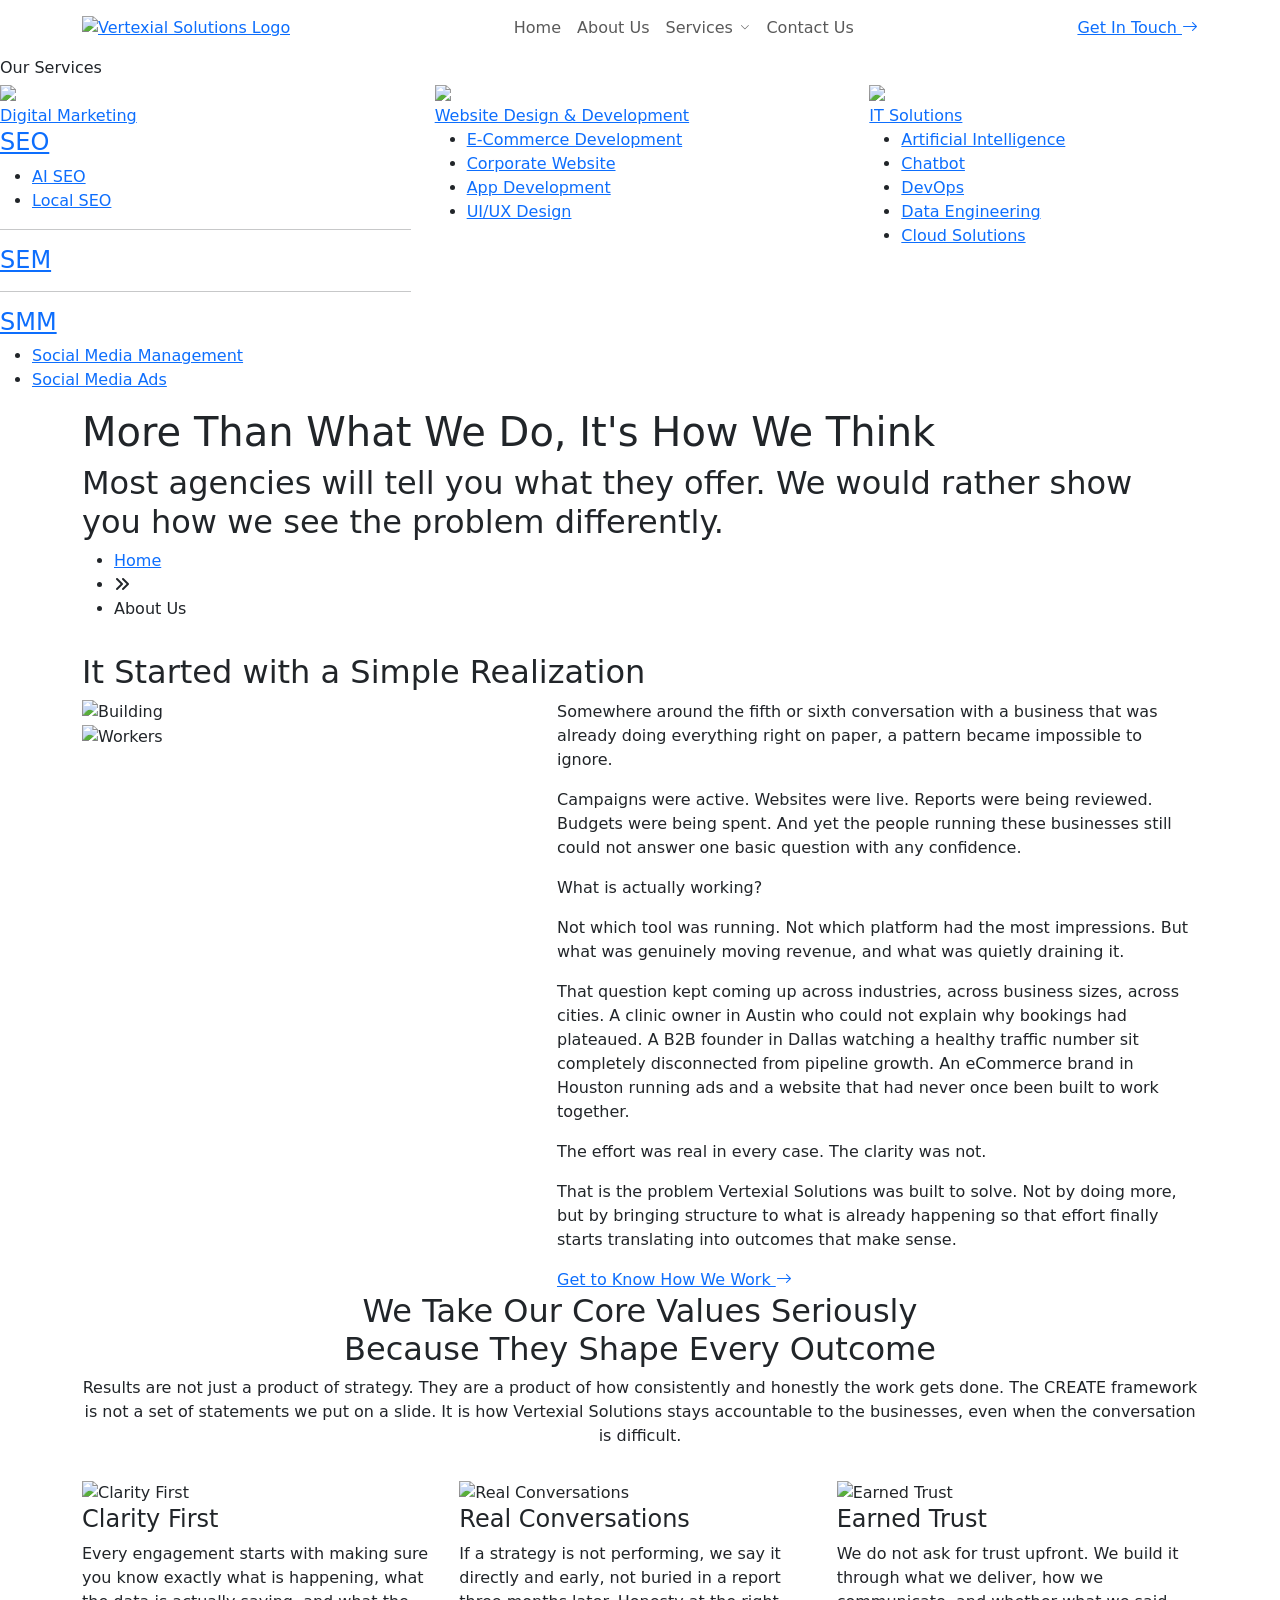
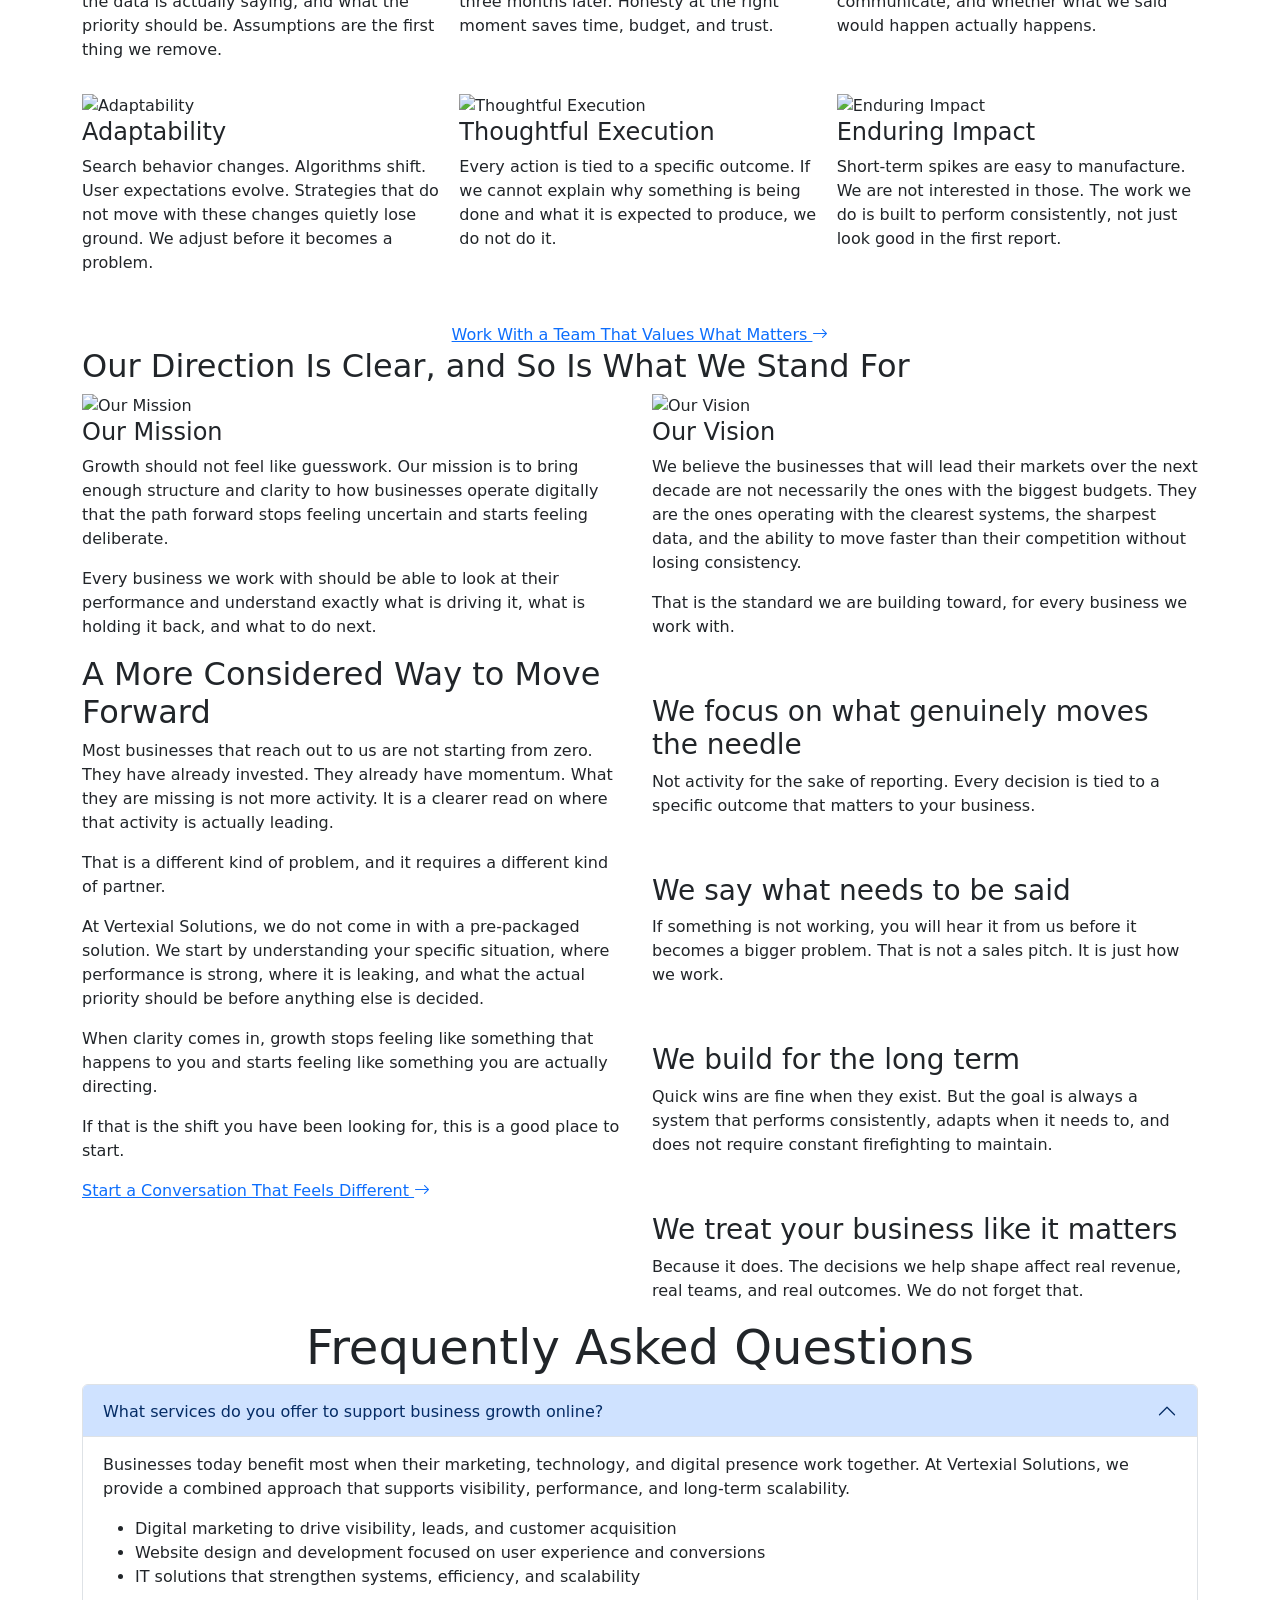
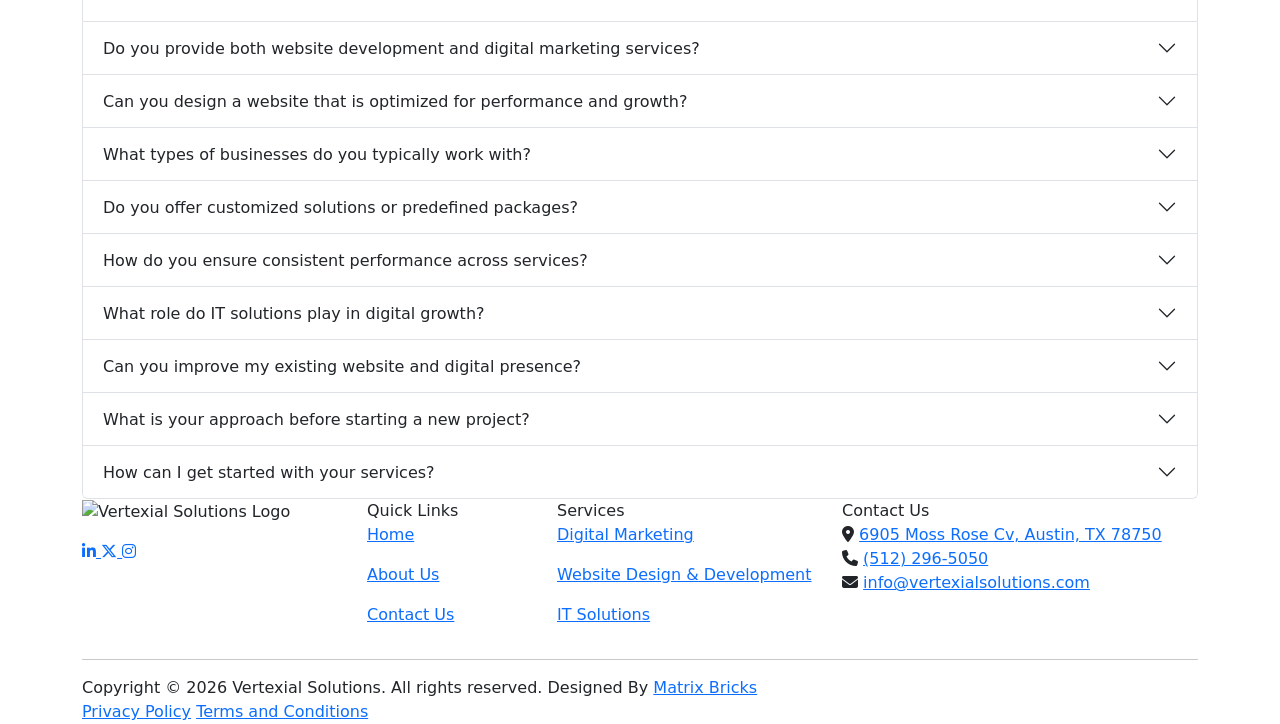
==== commit b81c1942: "Add files via upload" ====
--- a/about-us.html
+++ b/about-us.html
@@ -1,843 +1,843 @@
-<!DOCTYPE html>
-<html lang="en">
-
-<head>
-  <meta charset="UTF-8">
-  <meta name="viewport" content="width=device-width, initial-scale=1.0">
-  <meta name="robots" content="noindex, nofollow">
-  <meta name="description"
-    content="Vertexial Solutions – A Texas digital solutions agency fixing what's leaking revenue and driving ready-to-convert leads in Austin, Dallas, and Houston.">
-  <title>Vertexial Solutions | Digital Solutions Agency Texas</title>
-  <link rel="shortcut icon" type="image/x-icon" href="assets/img/favicon.png">
-  <!-- Preconnects for speed -->
-  <link rel="preconnect" href="https://fonts.googleapis.com">
-  <link rel="preconnect" href="https://fonts.gstatic.com" crossorigin>
-  <link rel="preconnect" href="https://images.unsplash.com">
-  <link
-    href="https://fonts.googleapis.com/css2?family=Syne:wght@400;600;700;800&family=Outfit:wght@300;400;500;600&display=swap"
-    rel="stylesheet">
-  <link rel="stylesheet" href="https://cdn.jsdelivr.net/npm/bootstrap@5.3.2/dist/css/bootstrap.min.css">
-  <link rel="stylesheet" href="https://cdn.jsdelivr.net/npm/swiper@11/swiper-bundle.min.css">
-  <link rel="stylesheet" href="https://cdnjs.cloudflare.com/ajax/libs/font-awesome/6.6.0/css/all.min.css">
-  <link rel="stylesheet" href="https://cdn.jsdelivr.net/npm/bootstrap-icons@1.11.3/font/bootstrap-icons.min.css">
-  <link rel="stylesheet" href="assets/css/style.css">
-</head>
-
-<body>
-
-  <!-- NAVBAR -->
-  <nav class="navbar navbar-v navbar-expand-lg" id="mainNav">
-    <div class="container">
-      <a class="nav-brand" href="#">
-        <img src="assets/img/logo/vertexial-solutions-logo.png" alt="Vertexial Solutions Logo">
-      </a>
-      <!-- Mobile hamburger -->
-      <button class="navbar-toggler border-0 shadow-none" type="button" data-bs-toggle="collapse"
-        data-bs-target="#navMenu" aria-controls="navMenu" aria-expanded="false" aria-label="Toggle navigation">
-        <span style="font-size:1.5rem;color:var(--ink);line-height:1"><i class="bi bi-list"
-            id="hamburgerIcon"></i></span>
-      </button>
-      <div class="collapse navbar-collapse" id="navMenu">
-        <ul class="navbar-nav ms-auto me-auto">
-          <li class="nav-item"><a class="nav-link" href="./">Home</a></li>
-          <li class="nav-item"><a class="nav-link" href="about-us.html">About Us</a></li>
-          <li class="nav-item d-none d-lg-block">
-            <a class="nav-link services-trigger" href="#services" id="servicesTrigger">
-              Services <i class="bi bi-chevron-down"
-                style="font-size:.6rem;vertical-align:middle;margin-left:.15rem;transition:transform .25s"
-                id="servChevron"></i>
-            </a>
-          </li>
-          <li class="nav-item d-lg-none">
-            <a class="nav-link mob-services-toggle" href="#" id="mobServicesToggle">
-              Services <span class="mob-arrow"><i class="bi bi-chevron-down"
-                  style="font-size:.6rem;vertical-align:middle;margin-left:.15rem"></i></span>
-            </a>
-            <div class="mob-services-panel" id="mobServicesPanel">
-              <span class="mob-cat-label">Digital Marketing</span>
-              <div class="mob-sub-group">
-                <h4 class="menu-mob-title-h4"><a href="#">SEO</a></h4>
-                <a class="mob-svc-link" href="#"><i class="fa-solid fa-angles-right"></i> AI SEO</a>
-                <a class="mob-svc-link" href="#"><i class="fa-solid fa-angles-right"></i> Local SEO</a>
-                <h4 class="menu-mob-title-h4"><a href="#">SEM</a></h4>
-
-                <h4 class="menu-mob-title-h4"><a href="#">SMM</a></h4>
-                <a class="mob-svc-link" href="#"><i class="fa-solid fa-angles-right"></i> Social Media Management</a>
-                <a class="mob-svc-link" href="#"><i class="fa-solid fa-angles-right"></i> Social Media Ads</a>
-              </div>
-              <span class="mob-cat-label">Website Design &amp; Development</span>
-              <div class="mob-sub-group">
-                <a class="mob-svc-link" href="#"><i class="fa-solid fa-angles-right"></i> E-Commerce Development</a>
-                <a class="mob-svc-link" href="#"><i class="fa-solid fa-angles-right"></i> Corporate Website</a>
-                <a class="mob-svc-link" href="#"><i class="fa-solid fa-angles-right"></i> App Development</a>
-                <a class="mob-svc-link" href="#"><i class="fa-solid fa-angles-right"></i> UI/UX Design</a>
-              </div>
-              <span class="mob-cat-label">IT Solutions</span>
-              <div class="mob-sub-group">
-                <a class="mob-svc-link" href="#"><i class="fa-solid fa-angles-right"></i> Artificial Intelligence</a>
-                <a class="mob-svc-link" href="#"><i class="fa-solid fa-angles-right"></i> Chatbot</a>
-                <a class="mob-svc-link" href="#"><i class="fa-solid fa-angles-right"></i> DevOps</a>
-                <a class="mob-svc-link" href="#"><i class="fa-solid fa-angles-right"></i> Data Engineering</a>
-                <a class="mob-svc-link" href="#"><i class="fa-solid fa-angles-right"></i> Cloud Solutions</a>
-              </div>
-            </div>
-          </li>
-          <li class="nav-item"><a class="nav-link" href="">Contact Us</a></li>
-          <!-- <li class="nav-item ms-lg-2">
-            <a class="btn-v btn-v-pri" href="#">Get In Touch <i class="bi bi-arrow-right"></i></a>
-          </li> -->
-        </ul>
-        <a class="btn-v btn-v-pri" href="#" data-bs-toggle="modal" data-bs-target="#popupForm">
-          Get In Touch <i class="bi bi-arrow-right"></i>
-        </a>
-      </div>
-    </div>
-  </nav>
-  <!-- BACKDROP -->
-  <div class="mega-backdrop" id="megaBackdrop"></div>
-  <div class="mega-menu" id="megaMenu">
-    <div class="mega-inner">
-      <div style="flex:1;display:flex;flex-direction:column;overflow:hidden">
-        <div class="mega-panels">
-          <div class="mega-panel active" id="panel-dm">
-            <div class="mega-panel-label">Our Services</div>
-            <div class="row">
-              <div class="col-lg-4">
-                <div class="mega-grid mega-grid-custom-dd-one">
-                  <a href="#" class="m-card featured">
-                    <div class="m-card-ico"><span class="ico">
-                        <img src="assets/img/icon/menu-icon-1.png">
-                      </span></div>
-                    <div class="m-card-body">
-                      <div class="m-card-title">Digital Marketing</div>
-                    </div>
-                  </a>
-                </div>
-                <div class="mega-menu-custom-submenu-sec">
-                  <h4><a href="#">SEO</a></h4>
-                  <ul>
-                    <li><a href="#">AI SEO</a></li>
-                    <li><a href="#">Local SEO</a></li>
-                  </ul>
-                  <hr>
-                  <h4><a href="#">SEM</a></h4>
-                  <hr>
-                  <h4><a href="#">SMM</a></h4>
-                  <ul>
-                    <li><a href="#">Social Media Management</a></li>
-                    <li><a href="#">Social Media Ads</a></li>
-                  </ul>
-                </div>
-
-              </div>
-
-              <div class="col-lg-4">
-                <div class="mega-grid mega-grid-custom-dd-one">
-                  <a href="#" class="m-card featured">
-                    <div class="m-card-ico"><span class="ico">
-                        <img src="assets/img/icon/menu-icon-2.png">
-                      </span></div>
-                    <div class="m-card-body">
-                      <div class="m-card-title">Website Design &amp; Development</div>
-                    </div>
-                  </a>
-                </div>
-                <div class="mega-menu-custom-submenu-sec">
-                  <ul>
-                    <li><a href="#">E-Commerce Development</a></li>
-                    <li><a href="#">Corporate Website</a></li>
-                    <li><a href="#">App Development</a></li>
-                    <li><a href="#">UI/UX Design</a></li>
-                  </ul>
-                </div>
-              </div>
-              <div class="col-lg-4">
-                <div class="mega-grid mega-grid-custom-dd-one">
-                  <a href="#" class="m-card featured">
-                    <div class="m-card-ico"><span class="ico">
-                        <img src="assets/img/icon/menu-icon-3.png">
-                      </span></div>
-                    <div class="m-card-body">
-                      <div class="m-card-title">IT Solutions</div>
-                    </div>
-                  </a>
-                </div>
-                <div class="mega-menu-custom-submenu-sec">
-                  <ul>
-                    <li><a href="#">Artificial Intelligence</a></li>
-                    <li><a href="#">Chatbot</a></li>
-                    <li><a href="#">DevOps</a></li>
-                    <li><a href="#">Data Engineering</a></li>
-                    <li><a href="#">Cloud Solutions</a></li>
-                  </ul>
-                </div>
-              </div>
-            </div>
-          </div>
-        </div>
-      </div>
-    </div>
-  </div>
-
-  <!-- Breadcrumb -->
-  <section class="breadcrumb">
-    <div class="container">
-      <h1 class="breadcrumb-title">More Than What We Do, It's How We Think</h1>
-      <h2 class="breadcrumb-sub-title">Most agencies will tell you what they offer. We would rather show you how we see
-        the problem differently.</h2>
-      <ul class="breadcrumb-nav">
-        <li><a href="./">Home</a></li>
-        <li><span class="separator"><i class="fa-solid fa-angles-right"></i></span></li>
-        <li>About Us</li>
-      </ul>
-    </div>
-  </section>
-
-  <section class="about-us-started-simple-realization-sec">
-    <div class="container">
-      <div class="about-us-started-simple-realization-title-sec">
-        <h2 class="sec-title">It Started with a Simple Realization</h2>
-      </div>
-      <div class="row">
-        <div class="col-lg-5">
-          <div class="about-us-started-simple-realization-img-sec">
-            <div class="collage-wrapper">
-              <div class="collage-img collage-img--back">
-                <img src="assets/img/home/626326232.png" alt="Building">
-              </div>
-              <div class="collage-img collage-img--front">
-                <img src="assets/img/home/banner-img-one.webp" alt="Workers">
-              </div>
-            </div>
-            <div class="lets-together-circle">
-              <div class="lets-together-img-sec">
-                <img src="assets/img/logo/vertexial-solutions-white-logo-symbol.webp" alt="">
-              </div>
-            </div>
-          </div>
-        </div>
-        <div class="col-lg-7">
-          <div class="about-us-started-simple-realization-content-sec">
-            <p>Somewhere around the fifth or sixth conversation with a business that was already doing everything right
-              on paper, a pattern became impossible to ignore.</p>
-            <p>Campaigns were active. Websites were live. Reports were being reviewed. Budgets were being spent. And yet
-              the people running these businesses still could not answer one basic question with any confidence.</p>
-            <p>What is actually working?</p>
-            <p>Not which tool was running. Not which platform had the most impressions. But what was genuinely moving
-              revenue, and what was quietly draining it.</p>
-            <p>That question kept coming up across industries, across business sizes, across cities. A clinic owner in
-              Austin who could not explain why bookings had plateaued. A B2B founder in Dallas watching a healthy
-              traffic number sit completely disconnected from pipeline growth. An eCommerce brand in Houston running ads
-              and a website that had never once been built to work together.</p>
-            <p>The effort was real in every case. The clarity was not.</p>
-            <p>That is the problem Vertexial Solutions was built to solve. Not by doing more, but by bringing structure
-              to what is already happening so that effort finally starts translating into outcomes that make sense.</p>
-          </div>
-          <div class="rv mt-3 in">
-            <a href="#" class="btn-v btn-v-pri">Get to Know How We Work
-              <i class="bi bi-arrow-right"></i>
-            </a>
-          </div>
-        </div>
-      </div>
-    </div>
-  </section>
-
-  <section class="about-us-core-values-custom-sec">
-    <div class="container">
-      <div class="row g-3 justify-content-center">
-        <div class="col-md-12 col-lg-12">
-          <div class="ypes-sound-familier-para-sec text-center">
-            <h2 class="sec-title">We Take Our Core Values Seriously <br>Because They Shape Every Outcome</h2>
-            <p>Results are not just a product of strategy. They are a product of how consistently and honestly the work
-              gets done. The CREATE framework is not a set of statements we put on a slide. It is how Vertexial
-              Solutions stays accountable to the businesses, even when the conversation is difficult.</p>
-          </div>
-        </div>
-        <div class="col-md-6 col-lg-4 rv d1">
-          <div class="about-core-values-card">
-            <div class="about-core-values-num">
-              <img src="assets/img/icon/core-values-icon-1.webp" alt="Clarity First">
-            </div>
-            <h4 class="about-core-values-title">Clarity First</h4>
-            <p class="about-core-values-body">Every engagement starts with making sure you know exactly what is
-              happening, what the data is actually saying, and what the priority should be. Assumptions are the first
-              thing we remove.</p>
-          </div>
-        </div>
-        <div class="col-md-6 col-lg-4 rv d1">
-          <div class="about-core-values-card">
-            <div class="about-core-values-num">
-              <img src="assets/img/icon/core-values-icon-2.webp" alt="Real Conversations">
-            </div>
-            <h4 class="about-core-values-title">Real Conversations</h4>
-            <p class="about-core-values-body">If a strategy is not performing, we say it directly and early, not buried
-              in a report three months later. Honesty at the right moment saves time, budget, and trust.</p>
-          </div>
-        </div>
-        <div class="col-md-6 col-lg-4 rv d1">
-          <div class="about-core-values-card">
-            <div class="about-core-values-num">
-              <img src="assets/img/icon/core-values-icon-3.webp" alt="Earned Trust">
-            </div>
-            <h4 class="about-core-values-title">Earned Trust</h4>
-            <p class="about-core-values-body">We do not ask for trust upfront. We build it through what we deliver, how
-              we communicate, and whether what we said would happen actually happens.</p>
-          </div>
-        </div>
-        <div class="col-md-6 col-lg-4 rv d1">
-          <div class="about-core-values-card">
-            <div class="about-core-values-num">
-              <img src="assets/img/icon/core-values-icon-4.webp" alt="Adaptability">
-            </div>
-            <h4 class="about-core-values-title">Adaptability</h4>
-            <p class="about-core-values-body">Search behavior changes. Algorithms shift. User expectations evolve.
-              Strategies that do not move with these changes quietly lose ground. We adjust before it becomes a problem.
-            </p>
-          </div>
-        </div>
-        <div class="col-md-6 col-lg-4 rv d1">
-          <div class="about-core-values-card">
-            <div class="about-core-values-num">
-              <img src="assets/img/icon/core-values-icon-5.webp" alt="Thoughtful Execution">
-            </div>
-            <h4 class="about-core-values-title">Thoughtful Execution</h4>
-            <p class="about-core-values-body">Every action is tied to a specific outcome. If we cannot explain why
-              something is being done and what it is expected to produce, we do not do it.</p>
-          </div>
-        </div>
-        <div class="col-md-6 col-lg-4 rv d1">
-          <div class="about-core-values-card">
-            <div class="about-core-values-num">
-              <img src="assets/img/icon/core-values-icon-6.webp" alt="Enduring Impact">
-            </div>
-            <h4 class="about-core-values-title">Enduring Impact</h4>
-            <p class="about-core-values-body">Short-term spikes are easy to manufacture. We are not interested in those.
-              The work we do is built to perform consistently, not just look good in the first report.</p>
-          </div>
-        </div>
-        <div class="col-md-12 col-lg-12">
-          <div class="rv mt-3 in text-center">
-            <a href="#" class="btn-v btn-v-pri">Work With a Team That Values What Matters
-              <i class="bi bi-arrow-right"></i>
-            </a>
-          </div>
-        </div>
-      </div>
-    </div>
-  </section>
-
-  <section class="about-vision-mission-custom-sec">
-    <div class="container">
-      <div class="row">
-        <div class="col-md-12 col-lg-12">
-          <div class="about-vision-mission-title-sec">
-            <h2 class="sec-title">Our Direction Is Clear, and So Is What We Stand For</h2>
-          </div>
-        </div>
-        <div class="col-md-6 col-lg-6">
-          <div class="our-vision-mission-card-sec">
-            <div class="vision-mission-img-sec">
-              <img src="assets/img/icon/mission-icon.webp" alt="Our Mission">
-            </div>
-            <div class="vision-mission-content-sec">
-              <h4>Our Mission</h4>
-              <p>Growth should not feel like guesswork. Our mission is to bring enough structure and clarity to how
-                businesses operate digitally that the path forward stops feeling uncertain and starts feeling
-                deliberate.</p>
-              <p>Every business we work with should be able to look at their performance and understand exactly what is
-                driving it, what is holding it back, and what to do next.</p>
-            </div>
-          </div>
-        </div>
-        <div class="col-md-6 col-lg-6">
-          <div class="our-vision-mission-card-sec our-vision-mission-card-sec-two-bg">
-            <div class="vision-mission-img-sec">
-              <img src="assets/img/icon/vision-icon.webp" alt="Our Vision">
-            </div>
-            <div class="vision-mission-content-sec">
-              <h4>Our Vision</h4>
-              <p>We believe the businesses that will lead their markets over the next decade are not necessarily the
-                ones with the biggest budgets. They are the ones operating with the clearest systems, the sharpest data,
-                and the ability to move faster than their competition without losing consistency.</p>
-              <p>That is the standard we are building toward, for every business we work with.</p>
-            </div>
-          </div>
-        </div>
-      </div>
-    </div>
-  </section>
-
-  <section class="about-more-considered-custom-sec">
-    <div class="container">
-      <div class="row">
-        <div class="col-md-6 col-lg-6">
-          <div class="about-more-considered-custom-title-sec">
-            <h2 class="sec-title-one">A More Considered Way to Move Forward</h2>
-            <p>Most businesses that reach out to us are not starting from zero. They have already invested. They already
-              have momentum. What they are missing is not more activity. It is a clearer read on where that activity is
-              actually leading.</p>
-            <p>That is a different kind of problem, and it requires a different kind of partner.</p>
-            <p>At Vertexial Solutions, we do not come in with a pre-packaged solution. We start by understanding your
-              specific situation, where performance is strong, where it is leaking, and what the actual priority should
-              be before anything else is decided.</p>
-            <p>When clarity comes in, growth stops feeling like something that happens to you and starts feeling like
-              something you are actually directing.</p>
-            <p>If that is the shift you have been looking for, this is a good place to start.</p>
-          </div>
-          <div class="about-more-considered-custom-btn-sec rv in">
-            <a href="#" class="btn-v btn-v-light">
-              Start a Conversation That Feels Different <i class="bi bi-arrow-right"></i>
-            </a>
-          </div>
-        </div>
-        <div class="col-md-6 col-lg-6">
-          <div class="our-process-list">
-            <div class="our-process-item">
-              <div class="icon-box">
-                <figure>
-                  <img src="assets/img/icon/about-more-considered-icon-1.webp" alt="">
-                </figure>
-              </div>
-              <div class="process-item-content">
-                <h3>We focus on what genuinely moves the needle</h3>
-                <p>Not activity for the sake of reporting. Every decision is tied to a specific outcome that matters to
-                  your business.</p>
-              </div>
-            </div>
-            <div class="our-process-item">
-              <div class="icon-box">
-                <figure>
-                  <img src="assets/img/icon/about-more-considered-icon-2.webp" alt="">
-                </figure>
-              </div>
-              <div class="process-item-content">
-                <h3>We say what needs to be said</h3>
-                <p>If something is not working, you will hear it from us before it becomes a bigger problem. That is not
-                  a sales pitch. It is just how we work.</p>
-              </div>
-            </div>
-            <div class="our-process-item">
-              <div class="icon-box">
-                <figure>
-                  <img src="assets/img/icon/about-more-considered-icon-3.webp" alt="">
-                </figure>
-              </div>
-              <div class="process-item-content">
-                <h3>We build for the long term</h3>
-                <p>Quick wins are fine when they exist. But the goal is always a system that performs consistently,
-                  adapts when it needs to, and does not require constant firefighting to maintain.</p>
-              </div>
-            </div>
-            <div class="our-process-item">
-              <div class="icon-box">
-                <figure>
-                  <img src="assets/img/icon/about-more-considered-icon-4.webp" alt="">
-                </figure>
-              </div>
-              <div class="process-item-content">
-                <h3>We treat your business like it matters</h3>
-                <p>Because it does. The decisions we help shape affect real revenue, real teams, and real outcomes. We
-                  do not forget that.</p>
-              </div>
-            </div>
-          </div>
-        </div>
-      </div>
-    </div>
-  </section>
-
-
-
-
-
-
-  <section class="faq-sec sec position-relative overflow-hidden">
-    <div class="container position-relative z-2">
-      <div class="row">
-        <div class="col-lg-12">
-          <h2 class="sec-title display-5 rv d1 text-center">
-            Frequently Asked Questions
-          </h2>
-        </div>
-      </div>
-
-      <div class="row justify-content-center">
-        <div class="col-lg-12">
-          <div class="accordion acc-modern" id="faqL">
-
-            <!-- ITEM 1 -->
-            <div class="accordion-item">
-              <h3 class="accordion-header">
-                <button class="accordion-button" type="button" data-bs-toggle="collapse" data-bs-target="#f1"
-                  aria-controls="f1">
-                  What services do you offer to support business growth online?
-                </button>
-              </h3>
-              <div id="f1" class="accordion-collapse collapse show" data-bs-parent="#faqL">
-                <div class="accordion-body">
-                  <p>Businesses today benefit most when their marketing, technology, and digital presence work together.
-                    At Vertexial Solutions, we provide a combined approach that supports visibility, performance, and
-                    long-term scalability.</p>
-                  <ul>
-                    <li>Digital marketing to drive visibility, leads, and customer acquisition</li>
-                    <li>Website design and development focused on user experience and conversions</li>
-                    <li>IT solutions that strengthen systems, efficiency, and scalability</li>
-                  </ul>
-                </div>
-              </div>
-            </div>
-
-            <!-- ITEM 2 -->
-            <div class="accordion-item">
-              <h3 class="accordion-header">
-                <button class="accordion-button collapsed" type="button" data-bs-toggle="collapse" data-bs-target="#f2"
-                  aria-controls="f2">
-                  Do you provide both website development and digital marketing services?
-                </button>
-              </h3>
-              <div id="f2" class="accordion-collapse collapse" data-bs-parent="#faqL">
-                <div class="accordion-body">
-                  <p>Yes, having both under one roof allows for better alignment and stronger results. We ensure that
-                    your website and marketing efforts complement each other, which is a key part of how Vertexial
-                    Solutions delivers consistent performance.</p>
-                  <ul>
-                    <li>Websites built to support marketing and user journeys</li>
-                    <li>Marketing strategies aligned with website goals and functionality</li>
-                    <li>A unified approach that avoids gaps between execution and performance</li>
-                  </ul>
-                </div>
-              </div>
-            </div>
-
-            <!-- ITEM 3 -->
-            <div class="accordion-item">
-              <h3 class="accordion-header">
-                <button class="accordion-button collapsed" type="button" data-bs-toggle="collapse" data-bs-target="#f3"
-                  aria-controls="f3">
-                  Can you design a website that is optimized for performance and growth?
-                </button>
-              </h3>
-              <div id="f3" class="accordion-collapse collapse" data-bs-parent="#faqL">
-                <div class="accordion-body">
-                  <p>A well-designed website should not only look good but also support business objectives. We focus on
-                    creating websites that are built for usability, speed, and scalability, which reflects the approach
-                    followed at Vertexial Solutions.</p>
-                  <ul>
-                    <li>Custom designs tailored to your brand and audience</li>
-                    <li>Optimized performance for faster load times and better engagement</li>
-                    <li>Scalable structure that grows with your business</li>
-                  </ul>
-                </div>
-              </div>
-            </div>
-
-            <!-- ITEM 4 -->
-            <div class="accordion-item">
-              <h3 class="accordion-header">
-                <button class="accordion-button collapsed" type="button" data-bs-toggle="collapse" data-bs-target="#f4"
-                  aria-controls="f4">
-                  What types of businesses do you typically work with?
-                </button>
-              </h3>
-              <div id="f4" class="accordion-collapse collapse" data-bs-parent="#faqL">
-                <div class="accordion-body">
-                  <p>We work with a wide range of businesses, adapting strategies and solutions based on their goals and
-                    stage of growth. This flexibility is part of how Vertexial Solutions supports different industries
-                    effectively.</p>
-                  <ul>
-                    <li>Startups looking to establish a strong digital foundation</li>
-                    <li>Growing businesses aiming to scale their online presence</li>
-                    <li>Established companies seeking structured and consistent performance</li>
-                  </ul>
-                </div>
-              </div>
-            </div>
-
-            <!-- ITEM 5 -->
-            <div class="accordion-item">
-              <h3 class="accordion-header">
-                <button class="accordion-button collapsed" type="button" data-bs-toggle="collapse" data-bs-target="#f5"
-                  aria-controls="f5">
-                  Do you offer customized solutions or predefined packages?
-                </button>
-              </h3>
-              <div id="f5" class="accordion-collapse collapse" data-bs-parent="#faqL">
-                <div class="accordion-body">
-                  <p>Every business has unique goals, so flexibility is essential. We focus on understanding your
-                    requirements and building solutions accordingly, which is central to how Vertexial Solutions
-                    approaches every project.</p>
-                  <ul>
-                    <li>Tailored strategies based on your business objectives</li>
-                    <li>Flexible service combinations across marketing, IT, and development</li>
-                    <li>Solutions designed to adapt as your business evolves</li>
-                  </ul>
-                </div>
-              </div>
-            </div>
-
-            <!-- ITEM 6 -->
-            <div class="accordion-item">
-              <h3 class="accordion-header">
-                <button class="accordion-button collapsed" type="button" data-bs-toggle="collapse" data-bs-target="#f6"
-                  aria-controls="f6">
-                  How do you ensure consistent performance across services?
-                </button>
-              </h3>
-              <div id="f6" class="accordion-collapse collapse" data-bs-parent="#faqL">
-                <div class="accordion-body">
-                  <p>Consistency comes from alignment and ongoing optimization. We make sure that all elements,
-                    marketing, website, and technology work together smoothly, which is a core principle at Vertexial
-                    Solutions.</p>
-                  <ul>
-                    <li>Continuous monitoring and improvement across all services</li>
-                    <li>Alignment between user experience, campaigns, and systems</li>
-                    <li>Data-driven adjustments to maintain steady performance</li>
-                  </ul>
-                </div>
-              </div>
-            </div>
-
-            <!-- ITEM 7 -->
-            <div class="accordion-item">
-              <h3 class="accordion-header">
-                <button class="accordion-button collapsed" type="button" data-bs-toggle="collapse" data-bs-target="#f7"
-                  aria-controls="f7">
-                  What role do IT solutions play in digital growth?
-                </button>
-              </h3>
-              <div id="f7" class="accordion-collapse collapse" data-bs-parent="#faqL">
-                <div class="accordion-body">
-                  <p>Strong technology foundations help businesses operate efficiently and scale without friction. We
-                    integrate IT solutions as part of a broader growth strategy, which is how Vertexial Solutions
-                    supports long-term performance.</p>
-                  <ul>
-                    <li>Streamlined systems that improve operational efficiency</li>
-                    <li>Integration of tools and platforms for smoother workflows</li>
-                    <li>Scalable infrastructure that supports business expansion</li>
-                  </ul>
-                </div>
-              </div>
-            </div>
-
-            <!-- ITEM 8 (FIXED) -->
-            <div class="accordion-item">
-              <h3 class="accordion-header">
-                <button class="accordion-button collapsed" type="button" data-bs-toggle="collapse" data-bs-target="#f8"
-                  aria-controls="f8">
-                  Can you improve my existing website and digital presence?
-                </button>
-              </h3>
-              <div id="f8" class="accordion-collapse collapse" data-bs-parent="#faqL">
-                <div class="accordion-body">
-                  <p>Yes, we can enhance what you already have by refining performance, usability, and alignment with
-                    your goals. This approach ensures improvements without unnecessary changes, which is how Vertexial
-                    Solutions delivers practical results.</p>
-                  <ul>
-                    <li>Optimization of website speed, design, and user experience</li>
-                    <li>Enhancements to improve engagement and conversions</li>
-                    <li>Alignment with marketing strategies for better outcomes</li>
-                  </ul>
-                </div>
-              </div>
-            </div>
-
-            <!-- ITEM 9 -->
-            <div class="accordion-item">
-              <h3 class="accordion-header">
-                <button class="accordion-button collapsed" type="button" data-bs-toggle="collapse" data-bs-target="#f9"
-                  aria-controls="f9">
-                  What is your approach before starting a new project?
-                </button>
-              </h3>
-              <div id="f9" class="accordion-collapse collapse" data-bs-parent="#faqL">
-                <div class="accordion-body">
-                  <p>A clear understanding of your business helps shape the right direction. We begin with a structured
-                    evaluation to ensure every step moving forward is purposeful, which reflects how Vertexial Solutions
-                    works.</p>
-                  <ul>
-                    <li>Understanding your goals, audience, and current setup</li>
-                    <li>Reviewing existing digital assets and systems</li>
-                    <li>Creating a clear roadmap aligned with your priorities</li>
-                  </ul>
-                </div>
-              </div>
-            </div>
-
-            <!-- ITEM 10 -->
-            <div class="accordion-item">
-              <h3 class="accordion-header">
-                <button class="accordion-button collapsed" type="button" data-bs-toggle="collapse" data-bs-target="#f10"
-                  aria-controls="f10">
-                  How can I get started with your services?
-                </button>
-              </h3>
-              <div id="f10" class="accordion-collapse collapse" data-bs-parent="#faqL">
-                <div class="accordion-body">
-                  <p>Getting started is designed to be simple and collaborative. We begin with a conversation to
-                    understand your needs and recommend the right approach, which is how Vertexial Solutions ensures a
-                    smooth start.</p>
-                  <ul>
-                    <li>Initial consultation to understand your requirements</li>
-                    <li>Evaluation of opportunities across marketing, website, and IT</li>
-                    <li>Clear next steps tailored to your business goals</li>
-                  </ul>
-                </div>
-              </div>
-            </div>
-          </div>
-        </div>
-      </div>
-    </div>
-    <div class="faq-bg"></div>
-  </section>
-
-  <!-- FOOTER -->
-  <footer class="site-footer">
-    <div class="container">
-      <div class="row gy-4">
-        <div class="col-lg-3">
-          <div class="f-brand mb-3">
-            <img src="assets/img/logo/vertexial-solutions-white-logo.webp" alt="Vertexial Solutions Logo">
-          </div>
-          <div class="footer-social-media-sec">
-            <a href="#" target="_blank" aria-label="LinkedIn">
-              <i class="fa-brands fa-linkedin-in"></i>
-            </a>
-
-            <a href="#" target="_blank" aria-label="Twitter">
-              <i class="fa-brands fa-x-twitter"></i>
-            </a>
-
-            <a href="#" target="_blank" aria-label="Instagram">
-              <i class="fa-brands fa-instagram"></i>
-            </a>
-          </div>
-        </div>
-        <div class="col-lg-2">
-          <div class="f-link-custom-para">
-            <div class="f-col-title">Quick Links</div>
-            <p><a href="#" class="f-link">Home</a></p>
-            <p><a href="about-us.html" class="f-link">About Us</a></p>
-            <!-- <a href="#" class="f-link">Services</a> -->
-            <p><a href="#" class="f-link">Contact Us</a></p>
-          </div>
-        </div>
-        <div class="col-lg-3">
-          <div class="f-link-custom-para">
-            <div class="f-col-title">Services</div>
-            <p><a href="#" class="f-link">Digital Marketing</a></p>
-            <p><a href="#" class="f-link">Website Design & Development</a></p>
-            <p><a href="#" class="f-link">IT Solutions</a></p>
-          </div>
-        </div>
-        <div class="col-lg-4">
-          <div class="f-col-title">Contact Us</div>
-          <div class="footer-contact-us-icon-content-sec">
-
-            <div class="f-contact-item">
-              <i class="fa-solid fa-location-dot"></i>
-              <a href="#" target="_blank" class="f-link">
-                6905 Moss Rose Cv, Austin, TX 78750
-              </a>
-            </div>
-
-            <div class="f-contact-item">
-              <i class="fa-solid fa-phone"></i>
-              <a href="tel:+15122965050" class="f-link">
-                (512) 296-5050
-              </a>
-            </div>
-
-            <div class="f-contact-item">
-              <i class="fa-solid fa-envelope"></i>
-              <a href="mailto:info@vertexialsolutions.com" class="f-link">
-                info@vertexialsolutions.com
-              </a>
-            </div>
-
-          </div>
-        </div>
-      </div>
-      <hr class="f-divider">
-      <div class="home-copyright-custom-sec">
-        <span>Copyright © 2026 Vertexial Solutions. All rights reserved. Designed By <a
-            href="https://www.matrixbricks.com/" target="_blank">Matrix Bricks</a></span>
-        <div class="home-copyright-custom-pp-tac-sec">
-          <a href="#" class="f-link" style="display:inline;">Privacy Policy</a>
-          <a href="#" class="f-link" style="display:inline;">Terms and Conditions</a>
-        </div>
-      </div>
-    </div>
-  </footer>
-
-  <!-- Modal -->
-  <div class="modal fade verti-solu-modal-form-sp-sec" id="popupForm" tabindex="-1" aria-hidden="true">
-    <div class="modal-dialog modal-dialog-centered">
-      <div class="modal-content">
-
-        <!-- Header -->
-        <div class="modal-header">
-          <h5 class="modal-title">Enquiry form</h5>
-          <button type="button" class="btn-close btn-close-white" data-bs-dismiss="modal"></button>
-        </div>
-
-        <!-- Body -->
-        <div class="modal-body">
-          <form>
-
-            <div class="mb-3">
-              <input type="text" class="form-control" placeholder="Enter Name">
-            </div>
-
-            <div class="mb-3">
-              <input type="tel" class="form-control" placeholder="Enter Phone Number">
-            </div>
-
-            <div class="mb-3">
-              <input type="email" class="form-control" placeholder="Enter Email">
-            </div>
-
-            <div class="mb-3">
-              <select class="form-select">
-                <option value="">Select Services</option>
-                <option>SEO</option>
-                <option>SEM</option>
-                <option>SMM</option>
-                <option>E-Commerce Development</option>
-                <option>Corporate Website</option>
-                <option>App Development</option>
-                <option>UI/UX Design</option>
-                <option>Artificial Intelligence</option>
-                <option>Chatbot</option>
-                <option>DevOps</option>
-                <option>Data Engineering</option>
-                <option>Cloud Solutions</option>
-              </select>
-            </div>
-
-            <div class="mb-3">
-              <textarea class="form-control" rows="3" placeholder="Enter Message"></textarea>
-            </div>
-
-            <div class="text-center">
-              <button type="submit" class="btn-v btn-v-pri">
-                Submit
-              </button>
-            </div>
-
-          </form>
-        </div>
-
-      </div>
-    </div>
-  </div>
-
-
-  <script src="https://cdn.jsdelivr.net/npm/bootstrap@5.3.2/dist/js/bootstrap.bundle.min.js" defer></script>
-  <script src="https://cdn.jsdelivr.net/npm/swiper@11/swiper-bundle.min.js" defer></script>
-  <script src="assets/js/main.js"></script>
-
-</body>
-
+<!DOCTYPE html>
+<html lang="en">
+
+<head>
+  <meta charset="UTF-8">
+  <meta name="viewport" content="width=device-width, initial-scale=1.0">
+  <meta name="robots" content="noindex, nofollow">
+  <meta name="description"
+    content="Vertexial Solutions – A Texas digital solutions agency fixing what's leaking revenue and driving ready-to-convert leads in Austin, Dallas, and Houston.">
+  <title>Vertexial Solutions | Digital Solutions Agency Texas</title>
+  <link rel="shortcut icon" type="image/x-icon" href="assets/img/favicon.png">
+  <!-- Preconnects for speed -->
+  <link rel="preconnect" href="https://fonts.googleapis.com">
+  <link rel="preconnect" href="https://fonts.gstatic.com" crossorigin>
+  <link rel="preconnect" href="https://images.unsplash.com">
+  <link
+    href="https://fonts.googleapis.com/css2?family=Syne:wght@400;600;700;800&family=Outfit:wght@300;400;500;600&display=swap"
+    rel="stylesheet">
+  <link rel="stylesheet" href="https://cdn.jsdelivr.net/npm/bootstrap@5.3.2/dist/css/bootstrap.min.css">
+  <link rel="stylesheet" href="https://cdn.jsdelivr.net/npm/swiper@11/swiper-bundle.min.css">
+  <link rel="stylesheet" href="https://cdnjs.cloudflare.com/ajax/libs/font-awesome/6.6.0/css/all.min.css">
+  <link rel="stylesheet" href="https://cdn.jsdelivr.net/npm/bootstrap-icons@1.11.3/font/bootstrap-icons.min.css">
+  <link rel="stylesheet" href="assets/css/style.css">
+</head>
+
+<body>
+
+  <!-- NAVBAR -->
+  <nav class="navbar navbar-v navbar-expand-lg" id="mainNav">
+    <div class="container">
+      <a class="nav-brand" href="#">
+        <img src="assets/img/logo/vertexial-solutions-logo.png" alt="Vertexial Solutions Logo">
+      </a>
+      <!-- Mobile hamburger -->
+      <button class="navbar-toggler border-0 shadow-none" type="button" data-bs-toggle="collapse"
+        data-bs-target="#navMenu" aria-controls="navMenu" aria-expanded="false" aria-label="Toggle navigation">
+        <span style="font-size:1.5rem;color:var(--ink);line-height:1"><i class="bi bi-list"
+            id="hamburgerIcon"></i></span>
+      </button>
+      <div class="collapse navbar-collapse" id="navMenu">
+        <ul class="navbar-nav ms-auto me-auto">
+          <li class="nav-item"><a class="nav-link" href="./">Home</a></li>
+          <li class="nav-item"><a class="nav-link" href="about-us.html">About Us</a></li>
+          <li class="nav-item d-none d-lg-block">
+            <a class="nav-link services-trigger" href="#services" id="servicesTrigger">
+              Services <i class="bi bi-chevron-down"
+                style="font-size:.6rem;vertical-align:middle;margin-left:.15rem;transition:transform .25s"
+                id="servChevron"></i>
+            </a>
+          </li>
+          <li class="nav-item d-lg-none">
+            <a class="nav-link mob-services-toggle" href="#" id="mobServicesToggle">
+              Services <span class="mob-arrow"><i class="bi bi-chevron-down"
+                  style="font-size:.6rem;vertical-align:middle;margin-left:.15rem"></i></span>
+            </a>
+            <div class="mob-services-panel" id="mobServicesPanel">
+              <span class="mob-cat-label">Digital Marketing</span>
+              <div class="mob-sub-group">
+                <h4 class="menu-mob-title-h4"><a href="#">SEO</a></h4>
+                <a class="mob-svc-link" href="#"><i class="fa-solid fa-angles-right"></i> AI SEO</a>
+                <a class="mob-svc-link" href="#"><i class="fa-solid fa-angles-right"></i> Local SEO</a>
+                <h4 class="menu-mob-title-h4"><a href="#">SEM</a></h4>
+
+                <h4 class="menu-mob-title-h4"><a href="#">SMM</a></h4>
+                <a class="mob-svc-link" href="#"><i class="fa-solid fa-angles-right"></i> Social Media Management</a>
+                <a class="mob-svc-link" href="#"><i class="fa-solid fa-angles-right"></i> Social Media Ads</a>
+              </div>
+              <span class="mob-cat-label">Website Design &amp; Development</span>
+              <div class="mob-sub-group">
+                <a class="mob-svc-link" href="#"><i class="fa-solid fa-angles-right"></i> E-Commerce Development</a>
+                <a class="mob-svc-link" href="#"><i class="fa-solid fa-angles-right"></i> Corporate Website</a>
+                <a class="mob-svc-link" href="#"><i class="fa-solid fa-angles-right"></i> App Development</a>
+                <a class="mob-svc-link" href="#"><i class="fa-solid fa-angles-right"></i> UI/UX Design</a>
+              </div>
+              <span class="mob-cat-label">IT Solutions</span>
+              <div class="mob-sub-group">
+                <a class="mob-svc-link" href="#"><i class="fa-solid fa-angles-right"></i> Artificial Intelligence</a>
+                <a class="mob-svc-link" href="#"><i class="fa-solid fa-angles-right"></i> Chatbot</a>
+                <a class="mob-svc-link" href="#"><i class="fa-solid fa-angles-right"></i> DevOps</a>
+                <a class="mob-svc-link" href="#"><i class="fa-solid fa-angles-right"></i> Data Engineering</a>
+                <a class="mob-svc-link" href="#"><i class="fa-solid fa-angles-right"></i> Cloud Solutions</a>
+              </div>
+            </div>
+          </li>
+          <li class="nav-item"><a class="nav-link" href="">Contact Us</a></li>
+          <!-- <li class="nav-item ms-lg-2">
+            <a class="btn-v btn-v-pri" href="#">Get In Touch <i class="bi bi-arrow-right"></i></a>
+          </li> -->
+        </ul>
+        <a class="btn-v btn-v-pri" href="#" data-bs-toggle="modal" data-bs-target="#popupForm">
+          Get In Touch <i class="bi bi-arrow-right"></i>
+        </a>
+      </div>
+    </div>
+  </nav>
+  <!-- BACKDROP -->
+  <div class="mega-backdrop" id="megaBackdrop"></div>
+  <div class="mega-menu" id="megaMenu">
+    <div class="mega-inner">
+      <div style="flex:1;display:flex;flex-direction:column;overflow:hidden">
+        <div class="mega-panels">
+          <div class="mega-panel active" id="panel-dm">
+            <div class="mega-panel-label">Our Services</div>
+            <div class="row">
+              <div class="col-lg-4">
+                <div class="mega-grid mega-grid-custom-dd-one">
+                  <a href="digital-marketing.html" class="m-card featured">
+                    <div class="m-card-ico"><span class="ico">
+                        <img src="assets/img/icon/menu-icon-1.png">
+                      </span></div>
+                    <div class="m-card-body">
+                      <div class="m-card-title">Digital Marketing</div>
+                    </div>
+                  </a>
+                </div>
+                <div class="mega-menu-custom-submenu-sec">
+                  <h4><a href="#">SEO</a></h4>
+                  <ul>
+                    <li><a href="#">AI SEO</a></li>
+                    <li><a href="#">Local SEO</a></li>
+                  </ul>
+                  <hr>
+                  <h4><a href="#">SEM</a></h4>
+                  <hr>
+                  <h4><a href="#">SMM</a></h4>
+                  <ul>
+                    <li><a href="#">Social Media Management</a></li>
+                    <li><a href="#">Social Media Ads</a></li>
+                  </ul>
+                </div>
+
+              </div>
+
+              <div class="col-lg-4">
+                <div class="mega-grid mega-grid-custom-dd-one">
+                  <a href="#" class="m-card featured">
+                    <div class="m-card-ico"><span class="ico">
+                        <img src="assets/img/icon/menu-icon-2.png">
+                      </span></div>
+                    <div class="m-card-body">
+                      <div class="m-card-title">Website Design &amp; Development</div>
+                    </div>
+                  </a>
+                </div>
+                <div class="mega-menu-custom-submenu-sec">
+                  <ul>
+                    <li><a href="#">E-Commerce Development</a></li>
+                    <li><a href="#">Corporate Website</a></li>
+                    <li><a href="#">App Development</a></li>
+                    <li><a href="#">UI/UX Design</a></li>
+                  </ul>
+                </div>
+              </div>
+              <div class="col-lg-4">
+                <div class="mega-grid mega-grid-custom-dd-one">
+                  <a href="#" class="m-card featured">
+                    <div class="m-card-ico"><span class="ico">
+                        <img src="assets/img/icon/menu-icon-3.png">
+                      </span></div>
+                    <div class="m-card-body">
+                      <div class="m-card-title">IT Solutions</div>
+                    </div>
+                  </a>
+                </div>
+                <div class="mega-menu-custom-submenu-sec">
+                  <ul>
+                    <li><a href="#">Artificial Intelligence</a></li>
+                    <li><a href="#">Chatbot</a></li>
+                    <li><a href="#">DevOps</a></li>
+                    <li><a href="#">Data Engineering</a></li>
+                    <li><a href="#">Cloud Solutions</a></li>
+                  </ul>
+                </div>
+              </div>
+            </div>
+          </div>
+        </div>
+      </div>
+    </div>
+  </div>
+
+  <!-- Breadcrumb -->
+  <section class="breadcrumb">
+    <div class="container">
+      <h1 class="breadcrumb-title">More Than What We Do, It's How We Think</h1>
+      <h2 class="breadcrumb-sub-title">Most agencies will tell you what they offer. We would rather show you how we see
+        the problem differently.</h2>
+      <ul class="breadcrumb-nav">
+        <li><a href="./">Home</a></li>
+        <li><span class="separator"><i class="fa-solid fa-angles-right"></i></span></li>
+        <li>About Us</li>
+      </ul>
+    </div>
+  </section>
+
+  <section class="about-us-started-simple-realization-sec">
+    <div class="container">
+      <div class="about-us-started-simple-realization-title-sec">
+        <h2 class="sec-title">It Started with a Simple Realization</h2>
+      </div>
+      <div class="row">
+        <div class="col-lg-5">
+          <div class="about-us-started-simple-realization-img-sec">
+            <div class="collage-wrapper">
+              <div class="collage-img collage-img--back">
+                <img src="assets/img/home/626326232.png" alt="Building">
+              </div>
+              <div class="collage-img collage-img--front">
+                <img src="assets/img/home/banner-img-one.webp" alt="Workers">
+              </div>
+            </div>
+            <div class="lets-together-circle">
+              <div class="lets-together-img-sec">
+                <img src="assets/img/logo/vertexial-solutions-white-logo-symbol.webp" alt="">
+              </div>
+            </div>
+          </div>
+        </div>
+        <div class="col-lg-7">
+          <div class="about-us-started-simple-realization-content-sec">
+            <p>Somewhere around the fifth or sixth conversation with a business that was already doing everything right
+              on paper, a pattern became impossible to ignore.</p>
+            <p>Campaigns were active. Websites were live. Reports were being reviewed. Budgets were being spent. And yet
+              the people running these businesses still could not answer one basic question with any confidence.</p>
+            <p>What is actually working?</p>
+            <p>Not which tool was running. Not which platform had the most impressions. But what was genuinely moving
+              revenue, and what was quietly draining it.</p>
+            <p>That question kept coming up across industries, across business sizes, across cities. A clinic owner in
+              Austin who could not explain why bookings had plateaued. A B2B founder in Dallas watching a healthy
+              traffic number sit completely disconnected from pipeline growth. An eCommerce brand in Houston running ads
+              and a website that had never once been built to work together.</p>
+            <p>The effort was real in every case. The clarity was not.</p>
+            <p>That is the problem Vertexial Solutions was built to solve. Not by doing more, but by bringing structure
+              to what is already happening so that effort finally starts translating into outcomes that make sense.</p>
+          </div>
+          <div class="rv mt-3 in">
+            <a href="#" class="btn-v btn-v-pri">Get to Know How We Work
+              <i class="bi bi-arrow-right"></i>
+            </a>
+          </div>
+        </div>
+      </div>
+    </div>
+  </section>
+
+  <section class="about-us-core-values-custom-sec">
+    <div class="container">
+      <div class="row g-3 justify-content-center">
+        <div class="col-md-12 col-lg-12">
+          <div class="ypes-sound-familier-para-sec text-center">
+            <h2 class="sec-title">We Take Our Core Values Seriously <br>Because They Shape Every Outcome</h2>
+            <p>Results are not just a product of strategy. They are a product of how consistently and honestly the work
+              gets done. The CREATE framework is not a set of statements we put on a slide. It is how Vertexial
+              Solutions stays accountable to the businesses, even when the conversation is difficult.</p>
+          </div>
+        </div>
+        <div class="col-md-6 col-lg-4 rv d1">
+          <div class="about-core-values-card">
+            <div class="about-core-values-num">
+              <img src="assets/img/icon/core-values-icon-1.webp" alt="Clarity First">
+            </div>
+            <h4 class="about-core-values-title">Clarity First</h4>
+            <p class="about-core-values-body">Every engagement starts with making sure you know exactly what is
+              happening, what the data is actually saying, and what the priority should be. Assumptions are the first
+              thing we remove.</p>
+          </div>
+        </div>
+        <div class="col-md-6 col-lg-4 rv d1">
+          <div class="about-core-values-card">
+            <div class="about-core-values-num">
+              <img src="assets/img/icon/core-values-icon-2.webp" alt="Real Conversations">
+            </div>
+            <h4 class="about-core-values-title">Real Conversations</h4>
+            <p class="about-core-values-body">If a strategy is not performing, we say it directly and early, not buried
+              in a report three months later. Honesty at the right moment saves time, budget, and trust.</p>
+          </div>
+        </div>
+        <div class="col-md-6 col-lg-4 rv d1">
+          <div class="about-core-values-card">
+            <div class="about-core-values-num">
+              <img src="assets/img/icon/core-values-icon-3.webp" alt="Earned Trust">
+            </div>
+            <h4 class="about-core-values-title">Earned Trust</h4>
+            <p class="about-core-values-body">We do not ask for trust upfront. We build it through what we deliver, how
+              we communicate, and whether what we said would happen actually happens.</p>
+          </div>
+        </div>
+        <div class="col-md-6 col-lg-4 rv d1">
+          <div class="about-core-values-card">
+            <div class="about-core-values-num">
+              <img src="assets/img/icon/core-values-icon-4.webp" alt="Adaptability">
+            </div>
+            <h4 class="about-core-values-title">Adaptability</h4>
+            <p class="about-core-values-body">Search behavior changes. Algorithms shift. User expectations evolve.
+              Strategies that do not move with these changes quietly lose ground. We adjust before it becomes a problem.
+            </p>
+          </div>
+        </div>
+        <div class="col-md-6 col-lg-4 rv d1">
+          <div class="about-core-values-card">
+            <div class="about-core-values-num">
+              <img src="assets/img/icon/core-values-icon-5.webp" alt="Thoughtful Execution">
+            </div>
+            <h4 class="about-core-values-title">Thoughtful Execution</h4>
+            <p class="about-core-values-body">Every action is tied to a specific outcome. If we cannot explain why
+              something is being done and what it is expected to produce, we do not do it.</p>
+          </div>
+        </div>
+        <div class="col-md-6 col-lg-4 rv d1">
+          <div class="about-core-values-card">
+            <div class="about-core-values-num">
+              <img src="assets/img/icon/core-values-icon-6.webp" alt="Enduring Impact">
+            </div>
+            <h4 class="about-core-values-title">Enduring Impact</h4>
+            <p class="about-core-values-body">Short-term spikes are easy to manufacture. We are not interested in those.
+              The work we do is built to perform consistently, not just look good in the first report.</p>
+          </div>
+        </div>
+        <div class="col-md-12 col-lg-12">
+          <div class="rv mt-3 in text-center">
+            <a href="#" class="btn-v btn-v-pri">Work With a Team That Values What Matters
+              <i class="bi bi-arrow-right"></i>
+            </a>
+          </div>
+        </div>
+      </div>
+    </div>
+  </section>
+
+  <section class="about-vision-mission-custom-sec">
+    <div class="container">
+      <div class="row">
+        <div class="col-md-12 col-lg-12">
+          <div class="about-vision-mission-title-sec">
+            <h2 class="sec-title">Our Direction Is Clear, and So Is What We Stand For</h2>
+          </div>
+        </div>
+        <div class="col-md-6 col-lg-6">
+          <div class="our-vision-mission-card-sec">
+            <div class="vision-mission-img-sec">
+              <img src="assets/img/icon/mission-icon.webp" alt="Our Mission">
+            </div>
+            <div class="vision-mission-content-sec">
+              <h4>Our Mission</h4>
+              <p>Growth should not feel like guesswork. Our mission is to bring enough structure and clarity to how
+                businesses operate digitally that the path forward stops feeling uncertain and starts feeling
+                deliberate.</p>
+              <p>Every business we work with should be able to look at their performance and understand exactly what is
+                driving it, what is holding it back, and what to do next.</p>
+            </div>
+          </div>
+        </div>
+        <div class="col-md-6 col-lg-6">
+          <div class="our-vision-mission-card-sec our-vision-mission-card-sec-two-bg">
+            <div class="vision-mission-img-sec">
+              <img src="assets/img/icon/vision-icon.webp" alt="Our Vision">
+            </div>
+            <div class="vision-mission-content-sec">
+              <h4>Our Vision</h4>
+              <p>We believe the businesses that will lead their markets over the next decade are not necessarily the
+                ones with the biggest budgets. They are the ones operating with the clearest systems, the sharpest data,
+                and the ability to move faster than their competition without losing consistency.</p>
+              <p>That is the standard we are building toward, for every business we work with.</p>
+            </div>
+          </div>
+        </div>
+      </div>
+    </div>
+  </section>
+
+  <section class="about-more-considered-custom-sec">
+    <div class="container">
+      <div class="row">
+        <div class="col-md-6 col-lg-6">
+          <div class="about-more-considered-custom-title-sec">
+            <h2 class="sec-title-one">A More Considered Way to Move Forward</h2>
+            <p>Most businesses that reach out to us are not starting from zero. They have already invested. They already
+              have momentum. What they are missing is not more activity. It is a clearer read on where that activity is
+              actually leading.</p>
+            <p>That is a different kind of problem, and it requires a different kind of partner.</p>
+            <p>At Vertexial Solutions, we do not come in with a pre-packaged solution. We start by understanding your
+              specific situation, where performance is strong, where it is leaking, and what the actual priority should
+              be before anything else is decided.</p>
+            <p>When clarity comes in, growth stops feeling like something that happens to you and starts feeling like
+              something you are actually directing.</p>
+            <p>If that is the shift you have been looking for, this is a good place to start.</p>
+          </div>
+          <div class="about-more-considered-custom-btn-sec rv in">
+            <a href="#" class="btn-v btn-v-light">
+              Start a Conversation That Feels Different <i class="bi bi-arrow-right"></i>
+            </a>
+          </div>
+        </div>
+        <div class="col-md-6 col-lg-6">
+          <div class="our-process-list">
+            <div class="our-process-item">
+              <div class="icon-box">
+                <figure>
+                  <img src="assets/img/icon/about-more-considered-icon-1.webp" alt="">
+                </figure>
+              </div>
+              <div class="process-item-content">
+                <h3>We focus on what genuinely moves the needle</h3>
+                <p>Not activity for the sake of reporting. Every decision is tied to a specific outcome that matters to
+                  your business.</p>
+              </div>
+            </div>
+            <div class="our-process-item">
+              <div class="icon-box">
+                <figure>
+                  <img src="assets/img/icon/about-more-considered-icon-2.webp" alt="">
+                </figure>
+              </div>
+              <div class="process-item-content">
+                <h3>We say what needs to be said</h3>
+                <p>If something is not working, you will hear it from us before it becomes a bigger problem. That is not
+                  a sales pitch. It is just how we work.</p>
+              </div>
+            </div>
+            <div class="our-process-item">
+              <div class="icon-box">
+                <figure>
+                  <img src="assets/img/icon/about-more-considered-icon-3.webp" alt="">
+                </figure>
+              </div>
+              <div class="process-item-content">
+                <h3>We build for the long term</h3>
+                <p>Quick wins are fine when they exist. But the goal is always a system that performs consistently,
+                  adapts when it needs to, and does not require constant firefighting to maintain.</p>
+              </div>
+            </div>
+            <div class="our-process-item">
+              <div class="icon-box">
+                <figure>
+                  <img src="assets/img/icon/about-more-considered-icon-4.webp" alt="">
+                </figure>
+              </div>
+              <div class="process-item-content">
+                <h3>We treat your business like it matters</h3>
+                <p>Because it does. The decisions we help shape affect real revenue, real teams, and real outcomes. We
+                  do not forget that.</p>
+              </div>
+            </div>
+          </div>
+        </div>
+      </div>
+    </div>
+  </section>
+
+
+
+
+
+
+  <section class="faq-sec sec position-relative overflow-hidden">
+    <div class="container position-relative z-2">
+      <div class="row">
+        <div class="col-lg-12">
+          <h2 class="sec-title display-5 rv d1 text-center">
+            Frequently Asked Questions
+          </h2>
+        </div>
+      </div>
+
+      <div class="row justify-content-center">
+        <div class="col-lg-12">
+          <div class="accordion acc-modern" id="faqL">
+
+            <!-- ITEM 1 -->
+            <div class="accordion-item">
+              <h3 class="accordion-header">
+                <button class="accordion-button" type="button" data-bs-toggle="collapse" data-bs-target="#f1"
+                  aria-controls="f1">
+                  What services do you offer to support business growth online?
+                </button>
+              </h3>
+              <div id="f1" class="accordion-collapse collapse show" data-bs-parent="#faqL">
+                <div class="accordion-body">
+                  <p>Businesses today benefit most when their marketing, technology, and digital presence work together.
+                    At Vertexial Solutions, we provide a combined approach that supports visibility, performance, and
+                    long-term scalability.</p>
+                  <ul>
+                    <li>Digital marketing to drive visibility, leads, and customer acquisition</li>
+                    <li>Website design and development focused on user experience and conversions</li>
+                    <li>IT solutions that strengthen systems, efficiency, and scalability</li>
+                  </ul>
+                </div>
+              </div>
+            </div>
+
+            <!-- ITEM 2 -->
+            <div class="accordion-item">
+              <h3 class="accordion-header">
+                <button class="accordion-button collapsed" type="button" data-bs-toggle="collapse" data-bs-target="#f2"
+                  aria-controls="f2">
+                  Do you provide both website development and digital marketing services?
+                </button>
+              </h3>
+              <div id="f2" class="accordion-collapse collapse" data-bs-parent="#faqL">
+                <div class="accordion-body">
+                  <p>Yes, having both under one roof allows for better alignment and stronger results. We ensure that
+                    your website and marketing efforts complement each other, which is a key part of how Vertexial
+                    Solutions delivers consistent performance.</p>
+                  <ul>
+                    <li>Websites built to support marketing and user journeys</li>
+                    <li>Marketing strategies aligned with website goals and functionality</li>
+                    <li>A unified approach that avoids gaps between execution and performance</li>
+                  </ul>
+                </div>
+              </div>
+            </div>
+
+            <!-- ITEM 3 -->
+            <div class="accordion-item">
+              <h3 class="accordion-header">
+                <button class="accordion-button collapsed" type="button" data-bs-toggle="collapse" data-bs-target="#f3"
+                  aria-controls="f3">
+                  Can you design a website that is optimized for performance and growth?
+                </button>
+              </h3>
+              <div id="f3" class="accordion-collapse collapse" data-bs-parent="#faqL">
+                <div class="accordion-body">
+                  <p>A well-designed website should not only look good but also support business objectives. We focus on
+                    creating websites that are built for usability, speed, and scalability, which reflects the approach
+                    followed at Vertexial Solutions.</p>
+                  <ul>
+                    <li>Custom designs tailored to your brand and audience</li>
+                    <li>Optimized performance for faster load times and better engagement</li>
+                    <li>Scalable structure that grows with your business</li>
+                  </ul>
+                </div>
+              </div>
+            </div>
+
+            <!-- ITEM 4 -->
+            <div class="accordion-item">
+              <h3 class="accordion-header">
+                <button class="accordion-button collapsed" type="button" data-bs-toggle="collapse" data-bs-target="#f4"
+                  aria-controls="f4">
+                  What types of businesses do you typically work with?
+                </button>
+              </h3>
+              <div id="f4" class="accordion-collapse collapse" data-bs-parent="#faqL">
+                <div class="accordion-body">
+                  <p>We work with a wide range of businesses, adapting strategies and solutions based on their goals and
+                    stage of growth. This flexibility is part of how Vertexial Solutions supports different industries
+                    effectively.</p>
+                  <ul>
+                    <li>Startups looking to establish a strong digital foundation</li>
+                    <li>Growing businesses aiming to scale their online presence</li>
+                    <li>Established companies seeking structured and consistent performance</li>
+                  </ul>
+                </div>
+              </div>
+            </div>
+
+            <!-- ITEM 5 -->
+            <div class="accordion-item">
+              <h3 class="accordion-header">
+                <button class="accordion-button collapsed" type="button" data-bs-toggle="collapse" data-bs-target="#f5"
+                  aria-controls="f5">
+                  Do you offer customized solutions or predefined packages?
+                </button>
+              </h3>
+              <div id="f5" class="accordion-collapse collapse" data-bs-parent="#faqL">
+                <div class="accordion-body">
+                  <p>Every business has unique goals, so flexibility is essential. We focus on understanding your
+                    requirements and building solutions accordingly, which is central to how Vertexial Solutions
+                    approaches every project.</p>
+                  <ul>
+                    <li>Tailored strategies based on your business objectives</li>
+                    <li>Flexible service combinations across marketing, IT, and development</li>
+                    <li>Solutions designed to adapt as your business evolves</li>
+                  </ul>
+                </div>
+              </div>
+            </div>
+
+            <!-- ITEM 6 -->
+            <div class="accordion-item">
+              <h3 class="accordion-header">
+                <button class="accordion-button collapsed" type="button" data-bs-toggle="collapse" data-bs-target="#f6"
+                  aria-controls="f6">
+                  How do you ensure consistent performance across services?
+                </button>
+              </h3>
+              <div id="f6" class="accordion-collapse collapse" data-bs-parent="#faqL">
+                <div class="accordion-body">
+                  <p>Consistency comes from alignment and ongoing optimization. We make sure that all elements,
+                    marketing, website, and technology work together smoothly, which is a core principle at Vertexial
+                    Solutions.</p>
+                  <ul>
+                    <li>Continuous monitoring and improvement across all services</li>
+                    <li>Alignment between user experience, campaigns, and systems</li>
+                    <li>Data-driven adjustments to maintain steady performance</li>
+                  </ul>
+                </div>
+              </div>
+            </div>
+
+            <!-- ITEM 7 -->
+            <div class="accordion-item">
+              <h3 class="accordion-header">
+                <button class="accordion-button collapsed" type="button" data-bs-toggle="collapse" data-bs-target="#f7"
+                  aria-controls="f7">
+                  What role do IT solutions play in digital growth?
+                </button>
+              </h3>
+              <div id="f7" class="accordion-collapse collapse" data-bs-parent="#faqL">
+                <div class="accordion-body">
+                  <p>Strong technology foundations help businesses operate efficiently and scale without friction. We
+                    integrate IT solutions as part of a broader growth strategy, which is how Vertexial Solutions
+                    supports long-term performance.</p>
+                  <ul>
+                    <li>Streamlined systems that improve operational efficiency</li>
+                    <li>Integration of tools and platforms for smoother workflows</li>
+                    <li>Scalable infrastructure that supports business expansion</li>
+                  </ul>
+                </div>
+              </div>
+            </div>
+
+            <!-- ITEM 8 (FIXED) -->
+            <div class="accordion-item">
+              <h3 class="accordion-header">
+                <button class="accordion-button collapsed" type="button" data-bs-toggle="collapse" data-bs-target="#f8"
+                  aria-controls="f8">
+                  Can you improve my existing website and digital presence?
+                </button>
+              </h3>
+              <div id="f8" class="accordion-collapse collapse" data-bs-parent="#faqL">
+                <div class="accordion-body">
+                  <p>Yes, we can enhance what you already have by refining performance, usability, and alignment with
+                    your goals. This approach ensures improvements without unnecessary changes, which is how Vertexial
+                    Solutions delivers practical results.</p>
+                  <ul>
+                    <li>Optimization of website speed, design, and user experience</li>
+                    <li>Enhancements to improve engagement and conversions</li>
+                    <li>Alignment with marketing strategies for better outcomes</li>
+                  </ul>
+                </div>
+              </div>
+            </div>
+
+            <!-- ITEM 9 -->
+            <div class="accordion-item">
+              <h3 class="accordion-header">
+                <button class="accordion-button collapsed" type="button" data-bs-toggle="collapse" data-bs-target="#f9"
+                  aria-controls="f9">
+                  What is your approach before starting a new project?
+                </button>
+              </h3>
+              <div id="f9" class="accordion-collapse collapse" data-bs-parent="#faqL">
+                <div class="accordion-body">
+                  <p>A clear understanding of your business helps shape the right direction. We begin with a structured
+                    evaluation to ensure every step moving forward is purposeful, which reflects how Vertexial Solutions
+                    works.</p>
+                  <ul>
+                    <li>Understanding your goals, audience, and current setup</li>
+                    <li>Reviewing existing digital assets and systems</li>
+                    <li>Creating a clear roadmap aligned with your priorities</li>
+                  </ul>
+                </div>
+              </div>
+            </div>
+
+            <!-- ITEM 10 -->
+            <div class="accordion-item">
+              <h3 class="accordion-header">
+                <button class="accordion-button collapsed" type="button" data-bs-toggle="collapse" data-bs-target="#f10"
+                  aria-controls="f10">
+                  How can I get started with your services?
+                </button>
+              </h3>
+              <div id="f10" class="accordion-collapse collapse" data-bs-parent="#faqL">
+                <div class="accordion-body">
+                  <p>Getting started is designed to be simple and collaborative. We begin with a conversation to
+                    understand your needs and recommend the right approach, which is how Vertexial Solutions ensures a
+                    smooth start.</p>
+                  <ul>
+                    <li>Initial consultation to understand your requirements</li>
+                    <li>Evaluation of opportunities across marketing, website, and IT</li>
+                    <li>Clear next steps tailored to your business goals</li>
+                  </ul>
+                </div>
+              </div>
+            </div>
+          </div>
+        </div>
+      </div>
+    </div>
+    <div class="faq-bg"></div>
+  </section>
+
+  <!-- FOOTER -->
+  <footer class="site-footer">
+    <div class="container">
+      <div class="row gy-4">
+        <div class="col-lg-3">
+          <div class="f-brand mb-3">
+            <img src="assets/img/logo/vertexial-solutions-white-logo.webp" alt="Vertexial Solutions Logo">
+          </div>
+          <div class="footer-social-media-sec">
+            <a href="#" target="_blank" aria-label="LinkedIn">
+              <i class="fa-brands fa-linkedin-in"></i>
+            </a>
+
+            <a href="#" target="_blank" aria-label="Twitter">
+              <i class="fa-brands fa-x-twitter"></i>
+            </a>
+
+            <a href="#" target="_blank" aria-label="Instagram">
+              <i class="fa-brands fa-instagram"></i>
+            </a>
+          </div>
+        </div>
+        <div class="col-lg-2">
+          <div class="f-link-custom-para">
+            <div class="f-col-title">Quick Links</div>
+            <p><a href="./" class="f-link">Home</a></p>
+            <p><a href="about-us.html" class="f-link">About Us</a></p>
+            <!-- <a href="#" class="f-link">Services</a> -->
+            <p><a href="#" class="f-link">Contact Us</a></p>
+          </div>
+        </div>
+        <div class="col-lg-3">
+          <div class="f-link-custom-para">
+            <div class="f-col-title">Services</div>
+            <p><a href="digital-marketing.html" class="f-link">Digital Marketing</a></p>
+            <p><a href="#" class="f-link">Website Design & Development</a></p>
+            <p><a href="#" class="f-link">IT Solutions</a></p>
+          </div>
+        </div>
+        <div class="col-lg-4">
+          <div class="f-col-title">Contact Us</div>
+          <div class="footer-contact-us-icon-content-sec">
+
+            <div class="f-contact-item">
+              <i class="fa-solid fa-location-dot"></i>
+              <a href="#" target="_blank" class="f-link">
+                6905 Moss Rose Cv, Austin, TX 78750
+              </a>
+            </div>
+
+            <div class="f-contact-item">
+              <i class="fa-solid fa-phone"></i>
+              <a href="tel:+15122965050" class="f-link">
+                (512) 296-5050
+              </a>
+            </div>
+
+            <div class="f-contact-item">
+              <i class="fa-solid fa-envelope"></i>
+              <a href="mailto:info@vertexialsolutions.com" class="f-link">
+                info@vertexialsolutions.com
+              </a>
+            </div>
+
+          </div>
+        </div>
+      </div>
+      <hr class="f-divider">
+      <div class="home-copyright-custom-sec">
+        <span>Copyright © 2026 Vertexial Solutions. All rights reserved. Designed By <a
+            href="https://www.matrixbricks.com/" target="_blank">Matrix Bricks</a></span>
+        <div class="home-copyright-custom-pp-tac-sec">
+          <a href="#" class="f-link" style="display:inline;">Privacy Policy</a>
+          <a href="#" class="f-link" style="display:inline;">Terms and Conditions</a>
+        </div>
+      </div>
+    </div>
+  </footer>
+
+  <!-- Modal -->
+  <div class="modal fade verti-solu-modal-form-sp-sec" id="popupForm" tabindex="-1" aria-hidden="true">
+    <div class="modal-dialog modal-dialog-centered">
+      <div class="modal-content">
+
+        <!-- Header -->
+        <div class="modal-header">
+          <h5 class="modal-title">Enquiry form</h5>
+          <button type="button" class="btn-close btn-close-white" data-bs-dismiss="modal"></button>
+        </div>
+
+        <!-- Body -->
+        <div class="modal-body">
+          <form>
+
+            <div class="mb-3">
+              <input type="text" class="form-control" placeholder="Enter Name">
+            </div>
+
+            <div class="mb-3">
+              <input type="tel" class="form-control" placeholder="Enter Phone Number">
+            </div>
+
+            <div class="mb-3">
+              <input type="email" class="form-control" placeholder="Enter Email">
+            </div>
+
+            <div class="mb-3">
+              <select class="form-select">
+                <option value="">Select Services</option>
+                <option>SEO</option>
+                <option>SEM</option>
+                <option>SMM</option>
+                <option>E-Commerce Development</option>
+                <option>Corporate Website</option>
+                <option>App Development</option>
+                <option>UI/UX Design</option>
+                <option>Artificial Intelligence</option>
+                <option>Chatbot</option>
+                <option>DevOps</option>
+                <option>Data Engineering</option>
+                <option>Cloud Solutions</option>
+              </select>
+            </div>
+
+            <div class="mb-3">
+              <textarea class="form-control" rows="3" placeholder="Enter Message"></textarea>
+            </div>
+
+            <div class="text-center">
+              <button type="submit" class="btn-v btn-v-pri">
+                Submit
+              </button>
+            </div>
+
+          </form>
+        </div>
+
+      </div>
+    </div>
+  </div>
+
+
+  <script src="https://cdn.jsdelivr.net/npm/bootstrap@5.3.2/dist/js/bootstrap.bundle.min.js" defer></script>
+  <script src="https://cdn.jsdelivr.net/npm/swiper@11/swiper-bundle.min.js" defer></script>
+  <script src="assets/js/main.js"></script>
+
+</body>
+
 </html>
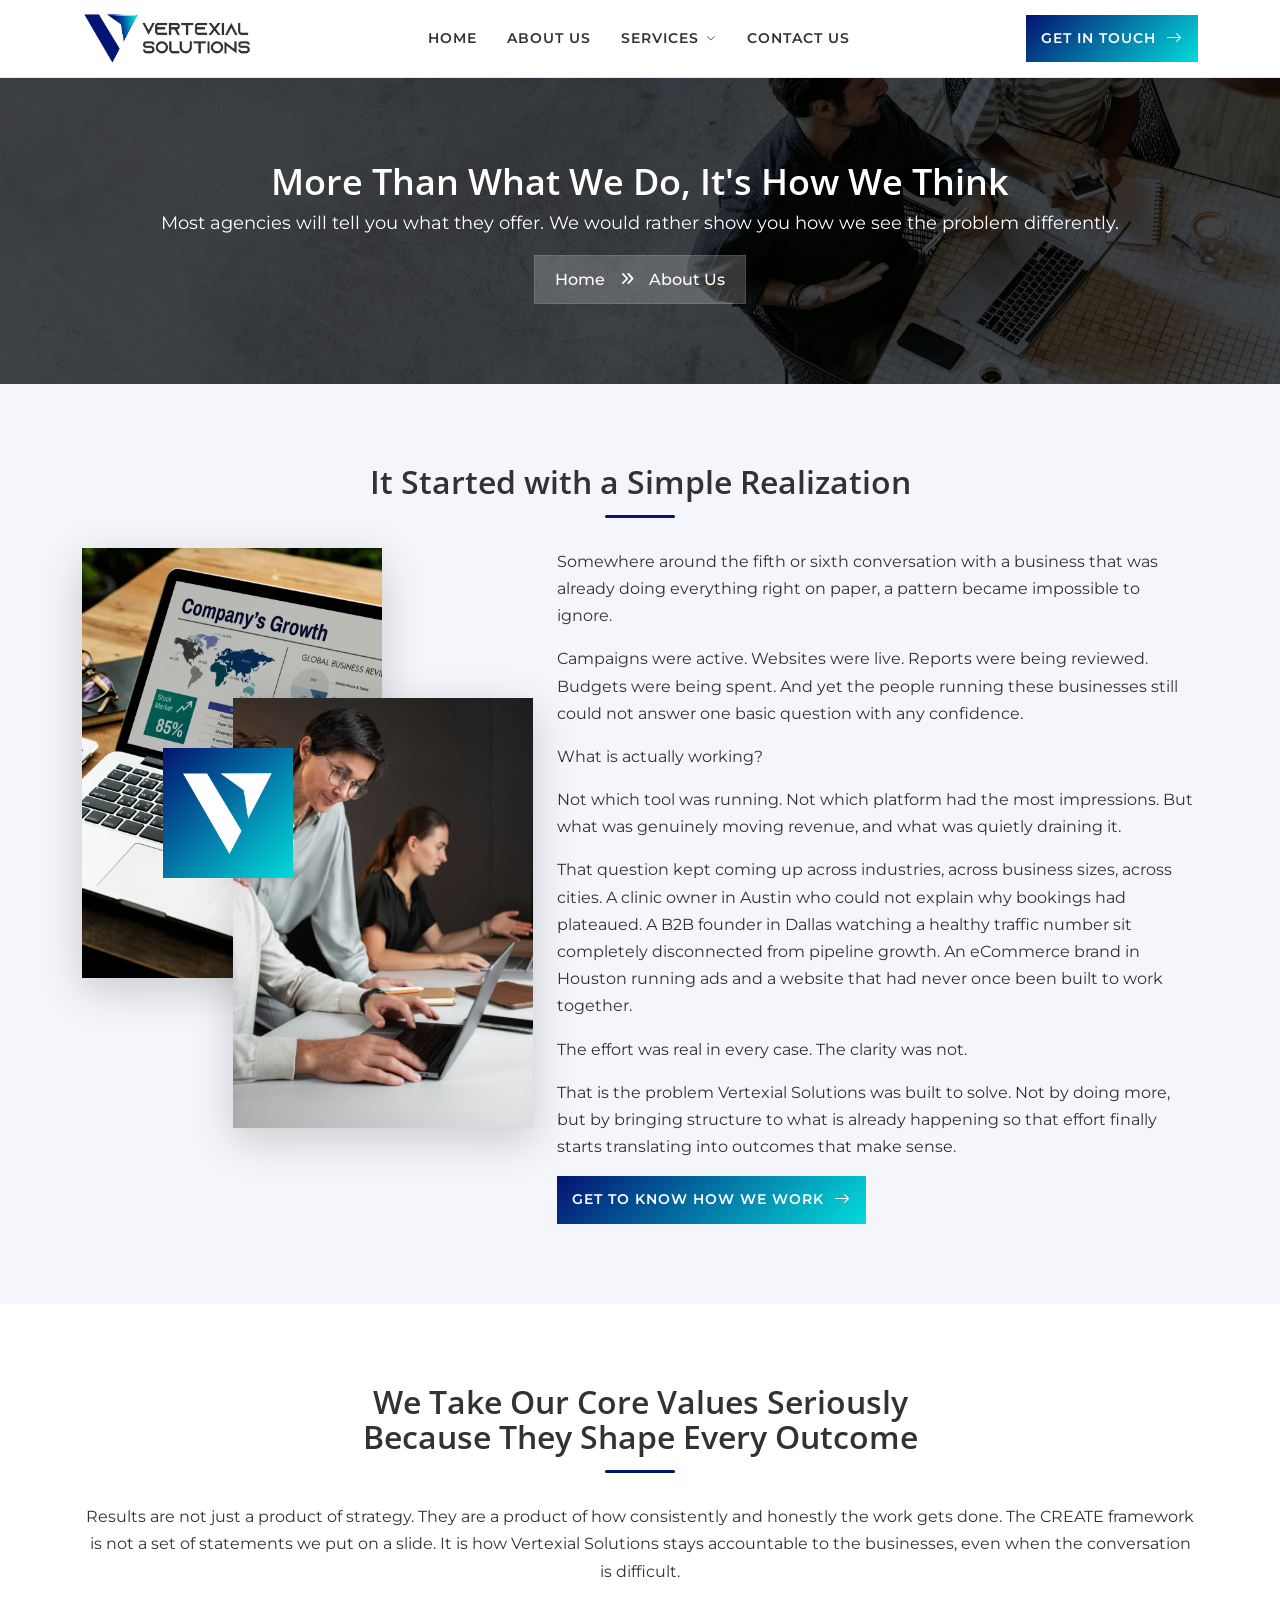
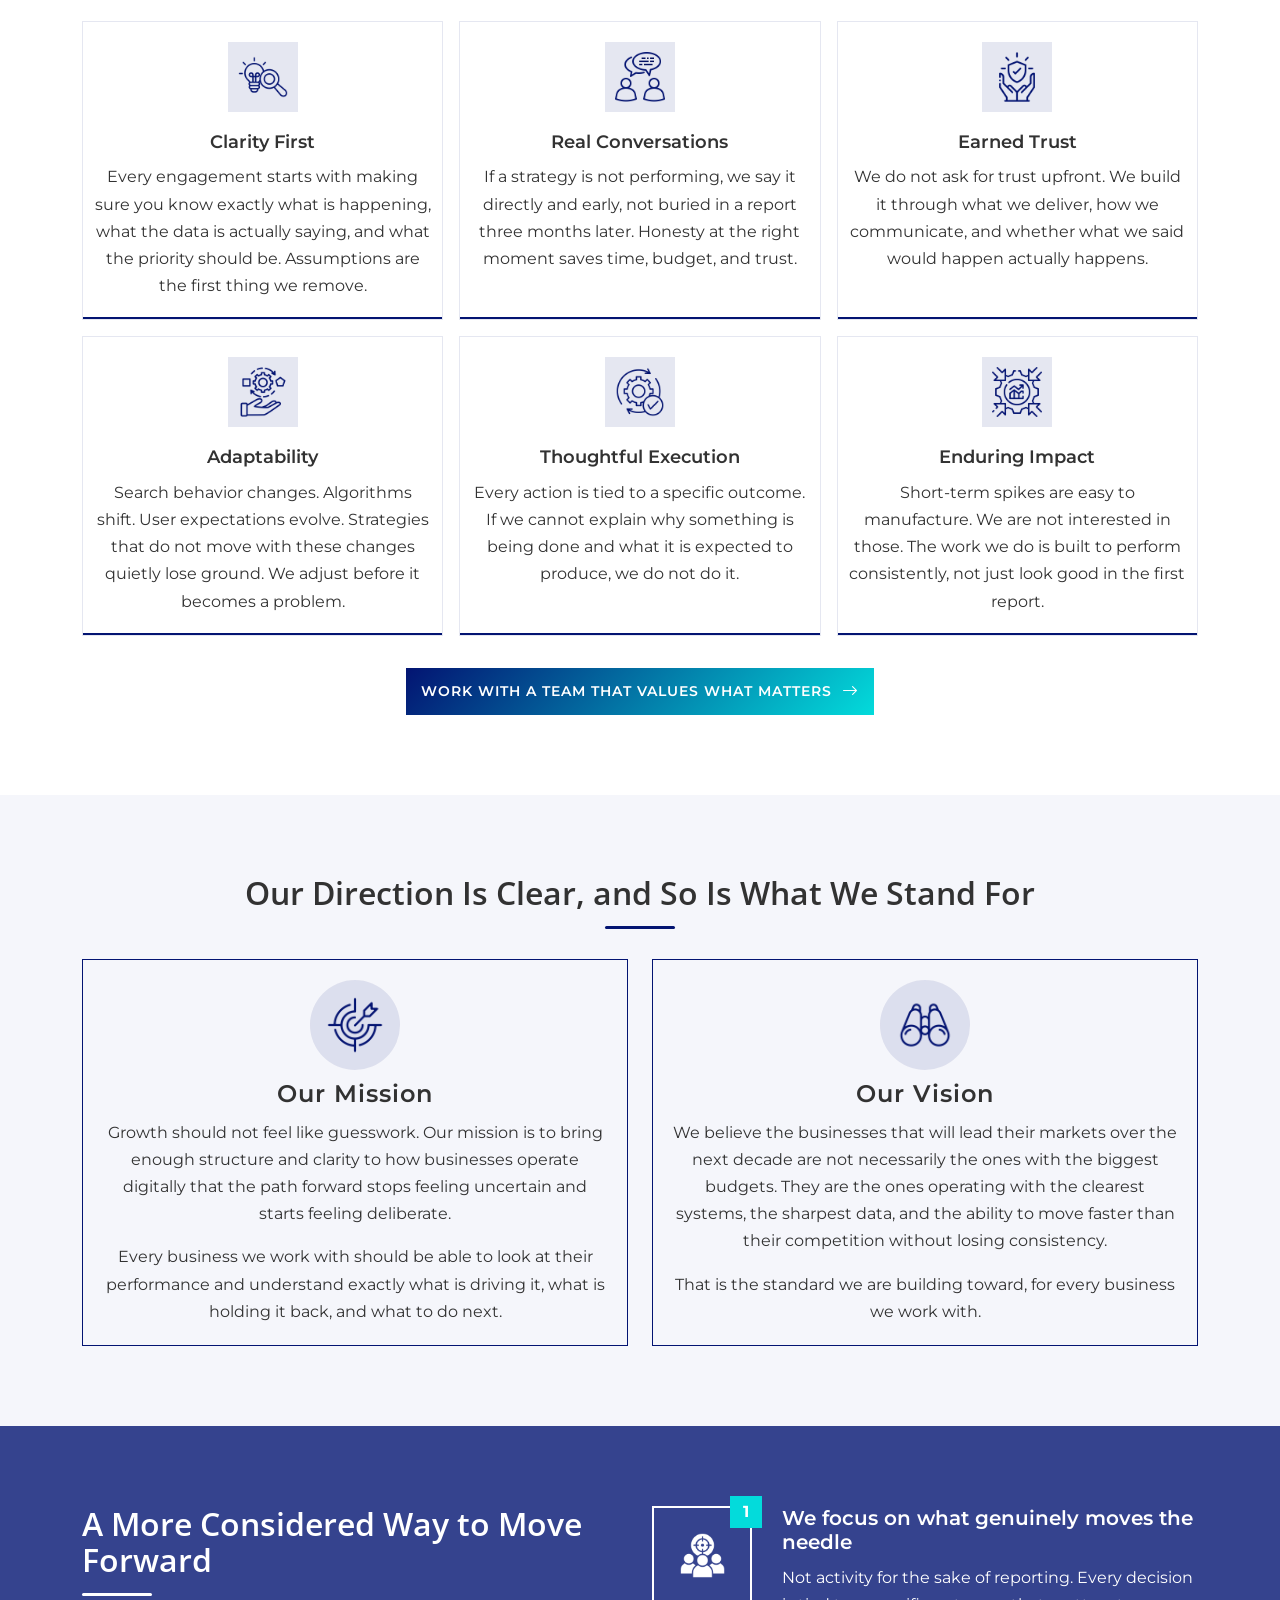
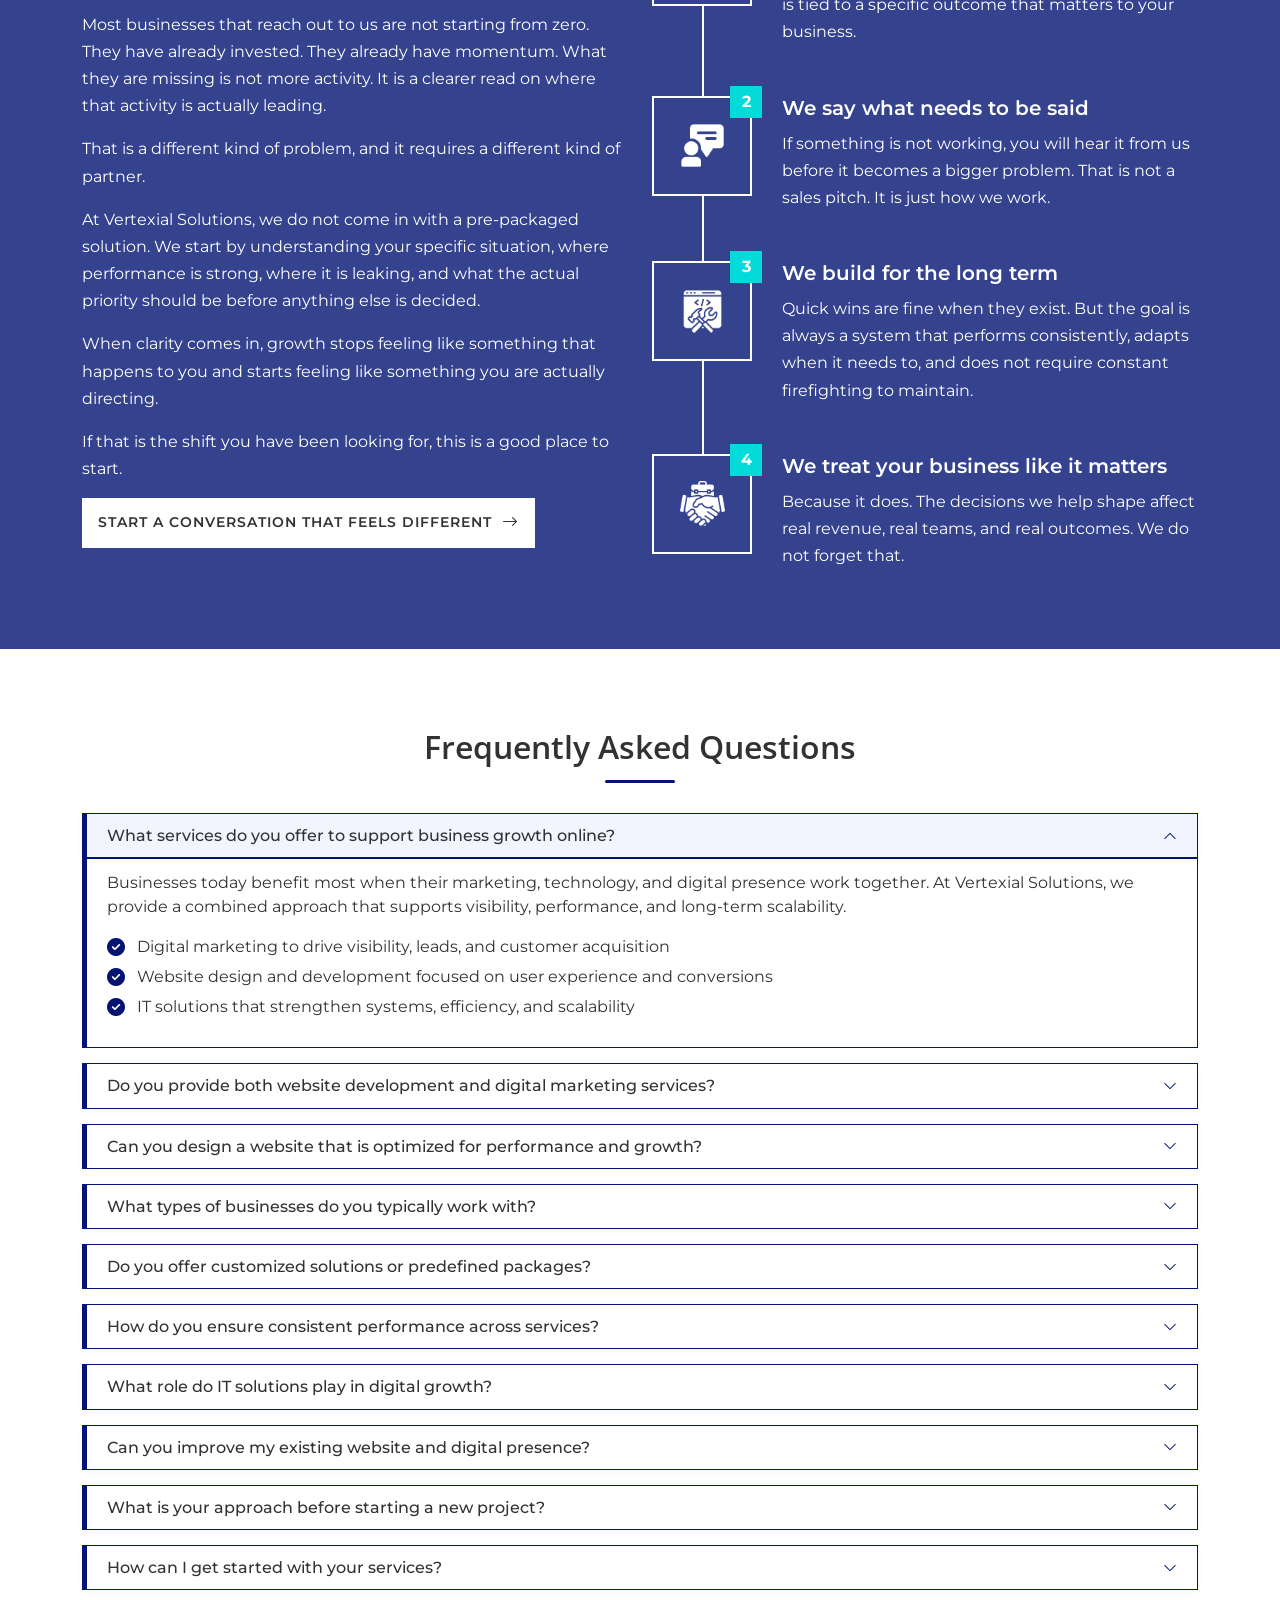
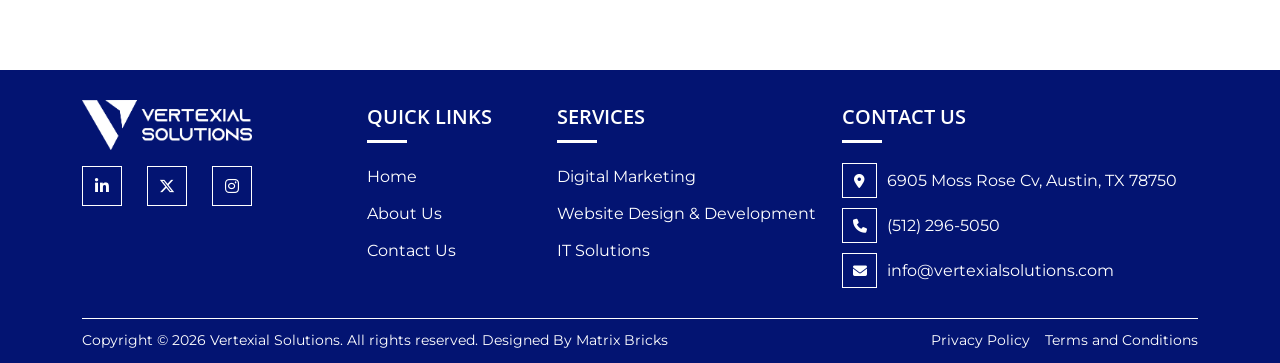
==== commit 07e6a86b: "Added index.html" ====
--- a/about-us.html
+++ b/about-us.html
@@ -1,843 +1,843 @@
-<!DOCTYPE html>
-<html lang="en">
-
-<head>
-  <meta charset="UTF-8">
-  <meta name="viewport" content="width=device-width, initial-scale=1.0">
-  <meta name="robots" content="noindex, nofollow">
-  <meta name="description"
-    content="Vertexial Solutions – A Texas digital solutions agency fixing what's leaking revenue and driving ready-to-convert leads in Austin, Dallas, and Houston.">
-  <title>Vertexial Solutions | Digital Solutions Agency Texas</title>
-  <link rel="shortcut icon" type="image/x-icon" href="assets/img/favicon.png">
-  <!-- Preconnects for speed -->
-  <link rel="preconnect" href="https://fonts.googleapis.com">
-  <link rel="preconnect" href="https://fonts.gstatic.com" crossorigin>
-  <link rel="preconnect" href="https://images.unsplash.com">
-  <link
-    href="https://fonts.googleapis.com/css2?family=Syne:wght@400;600;700;800&family=Outfit:wght@300;400;500;600&display=swap"
-    rel="stylesheet">
-  <link rel="stylesheet" href="https://cdn.jsdelivr.net/npm/bootstrap@5.3.2/dist/css/bootstrap.min.css">
-  <link rel="stylesheet" href="https://cdn.jsdelivr.net/npm/swiper@11/swiper-bundle.min.css">
-  <link rel="stylesheet" href="https://cdnjs.cloudflare.com/ajax/libs/font-awesome/6.6.0/css/all.min.css">
-  <link rel="stylesheet" href="https://cdn.jsdelivr.net/npm/bootstrap-icons@1.11.3/font/bootstrap-icons.min.css">
-  <link rel="stylesheet" href="assets/css/style.css">
-</head>
-
-<body>
-
-  <!-- NAVBAR -->
-  <nav class="navbar navbar-v navbar-expand-lg" id="mainNav">
-    <div class="container">
-      <a class="nav-brand" href="#">
-        <img src="assets/img/logo/vertexial-solutions-logo.png" alt="Vertexial Solutions Logo">
-      </a>
-      <!-- Mobile hamburger -->
-      <button class="navbar-toggler border-0 shadow-none" type="button" data-bs-toggle="collapse"
-        data-bs-target="#navMenu" aria-controls="navMenu" aria-expanded="false" aria-label="Toggle navigation">
-        <span style="font-size:1.5rem;color:var(--ink);line-height:1"><i class="bi bi-list"
-            id="hamburgerIcon"></i></span>
-      </button>
-      <div class="collapse navbar-collapse" id="navMenu">
-        <ul class="navbar-nav ms-auto me-auto">
-          <li class="nav-item"><a class="nav-link" href="./">Home</a></li>
-          <li class="nav-item"><a class="nav-link" href="about-us.html">About Us</a></li>
-          <li class="nav-item d-none d-lg-block">
-            <a class="nav-link services-trigger" href="#services" id="servicesTrigger">
-              Services <i class="bi bi-chevron-down"
-                style="font-size:.6rem;vertical-align:middle;margin-left:.15rem;transition:transform .25s"
-                id="servChevron"></i>
-            </a>
-          </li>
-          <li class="nav-item d-lg-none">
-            <a class="nav-link mob-services-toggle" href="#" id="mobServicesToggle">
-              Services <span class="mob-arrow"><i class="bi bi-chevron-down"
-                  style="font-size:.6rem;vertical-align:middle;margin-left:.15rem"></i></span>
-            </a>
-            <div class="mob-services-panel" id="mobServicesPanel">
-              <span class="mob-cat-label">Digital Marketing</span>
-              <div class="mob-sub-group">
-                <h4 class="menu-mob-title-h4"><a href="#">SEO</a></h4>
-                <a class="mob-svc-link" href="#"><i class="fa-solid fa-angles-right"></i> AI SEO</a>
-                <a class="mob-svc-link" href="#"><i class="fa-solid fa-angles-right"></i> Local SEO</a>
-                <h4 class="menu-mob-title-h4"><a href="#">SEM</a></h4>
-
-                <h4 class="menu-mob-title-h4"><a href="#">SMM</a></h4>
-                <a class="mob-svc-link" href="#"><i class="fa-solid fa-angles-right"></i> Social Media Management</a>
-                <a class="mob-svc-link" href="#"><i class="fa-solid fa-angles-right"></i> Social Media Ads</a>
-              </div>
-              <span class="mob-cat-label">Website Design &amp; Development</span>
-              <div class="mob-sub-group">
-                <a class="mob-svc-link" href="#"><i class="fa-solid fa-angles-right"></i> E-Commerce Development</a>
-                <a class="mob-svc-link" href="#"><i class="fa-solid fa-angles-right"></i> Corporate Website</a>
-                <a class="mob-svc-link" href="#"><i class="fa-solid fa-angles-right"></i> App Development</a>
-                <a class="mob-svc-link" href="#"><i class="fa-solid fa-angles-right"></i> UI/UX Design</a>
-              </div>
-              <span class="mob-cat-label">IT Solutions</span>
-              <div class="mob-sub-group">
-                <a class="mob-svc-link" href="#"><i class="fa-solid fa-angles-right"></i> Artificial Intelligence</a>
-                <a class="mob-svc-link" href="#"><i class="fa-solid fa-angles-right"></i> Chatbot</a>
-                <a class="mob-svc-link" href="#"><i class="fa-solid fa-angles-right"></i> DevOps</a>
-                <a class="mob-svc-link" href="#"><i class="fa-solid fa-angles-right"></i> Data Engineering</a>
-                <a class="mob-svc-link" href="#"><i class="fa-solid fa-angles-right"></i> Cloud Solutions</a>
-              </div>
-            </div>
-          </li>
-          <li class="nav-item"><a class="nav-link" href="">Contact Us</a></li>
-          <!-- <li class="nav-item ms-lg-2">
-            <a class="btn-v btn-v-pri" href="#">Get In Touch <i class="bi bi-arrow-right"></i></a>
-          </li> -->
-        </ul>
-        <a class="btn-v btn-v-pri" href="#" data-bs-toggle="modal" data-bs-target="#popupForm">
-          Get In Touch <i class="bi bi-arrow-right"></i>
-        </a>
-      </div>
-    </div>
-  </nav>
-  <!-- BACKDROP -->
-  <div class="mega-backdrop" id="megaBackdrop"></div>
-  <div class="mega-menu" id="megaMenu">
-    <div class="mega-inner">
-      <div style="flex:1;display:flex;flex-direction:column;overflow:hidden">
-        <div class="mega-panels">
-          <div class="mega-panel active" id="panel-dm">
-            <div class="mega-panel-label">Our Services</div>
-            <div class="row">
-              <div class="col-lg-4">
-                <div class="mega-grid mega-grid-custom-dd-one">
-                  <a href="digital-marketing.html" class="m-card featured">
-                    <div class="m-card-ico"><span class="ico">
-                        <img src="assets/img/icon/menu-icon-1.png">
-                      </span></div>
-                    <div class="m-card-body">
-                      <div class="m-card-title">Digital Marketing</div>
-                    </div>
-                  </a>
-                </div>
-                <div class="mega-menu-custom-submenu-sec">
-                  <h4><a href="#">SEO</a></h4>
-                  <ul>
-                    <li><a href="#">AI SEO</a></li>
-                    <li><a href="#">Local SEO</a></li>
-                  </ul>
-                  <hr>
-                  <h4><a href="#">SEM</a></h4>
-                  <hr>
-                  <h4><a href="#">SMM</a></h4>
-                  <ul>
-                    <li><a href="#">Social Media Management</a></li>
-                    <li><a href="#">Social Media Ads</a></li>
-                  </ul>
-                </div>
-
-              </div>
-
-              <div class="col-lg-4">
-                <div class="mega-grid mega-grid-custom-dd-one">
-                  <a href="#" class="m-card featured">
-                    <div class="m-card-ico"><span class="ico">
-                        <img src="assets/img/icon/menu-icon-2.png">
-                      </span></div>
-                    <div class="m-card-body">
-                      <div class="m-card-title">Website Design &amp; Development</div>
-                    </div>
-                  </a>
-                </div>
-                <div class="mega-menu-custom-submenu-sec">
-                  <ul>
-                    <li><a href="#">E-Commerce Development</a></li>
-                    <li><a href="#">Corporate Website</a></li>
-                    <li><a href="#">App Development</a></li>
-                    <li><a href="#">UI/UX Design</a></li>
-                  </ul>
-                </div>
-              </div>
-              <div class="col-lg-4">
-                <div class="mega-grid mega-grid-custom-dd-one">
-                  <a href="#" class="m-card featured">
-                    <div class="m-card-ico"><span class="ico">
-                        <img src="assets/img/icon/menu-icon-3.png">
-                      </span></div>
-                    <div class="m-card-body">
-                      <div class="m-card-title">IT Solutions</div>
-                    </div>
-                  </a>
-                </div>
-                <div class="mega-menu-custom-submenu-sec">
-                  <ul>
-                    <li><a href="#">Artificial Intelligence</a></li>
-                    <li><a href="#">Chatbot</a></li>
-                    <li><a href="#">DevOps</a></li>
-                    <li><a href="#">Data Engineering</a></li>
-                    <li><a href="#">Cloud Solutions</a></li>
-                  </ul>
-                </div>
-              </div>
-            </div>
-          </div>
-        </div>
-      </div>
-    </div>
-  </div>
-
-  <!-- Breadcrumb -->
-  <section class="breadcrumb">
-    <div class="container">
-      <h1 class="breadcrumb-title">More Than What We Do, It's How We Think</h1>
-      <h2 class="breadcrumb-sub-title">Most agencies will tell you what they offer. We would rather show you how we see
-        the problem differently.</h2>
-      <ul class="breadcrumb-nav">
-        <li><a href="./">Home</a></li>
-        <li><span class="separator"><i class="fa-solid fa-angles-right"></i></span></li>
-        <li>About Us</li>
-      </ul>
-    </div>
-  </section>
-
-  <section class="about-us-started-simple-realization-sec">
-    <div class="container">
-      <div class="about-us-started-simple-realization-title-sec">
-        <h2 class="sec-title">It Started with a Simple Realization</h2>
-      </div>
-      <div class="row">
-        <div class="col-lg-5">
-          <div class="about-us-started-simple-realization-img-sec">
-            <div class="collage-wrapper">
-              <div class="collage-img collage-img--back">
-                <img src="assets/img/home/626326232.png" alt="Building">
-              </div>
-              <div class="collage-img collage-img--front">
-                <img src="assets/img/home/banner-img-one.webp" alt="Workers">
-              </div>
-            </div>
-            <div class="lets-together-circle">
-              <div class="lets-together-img-sec">
-                <img src="assets/img/logo/vertexial-solutions-white-logo-symbol.webp" alt="">
-              </div>
-            </div>
-          </div>
-        </div>
-        <div class="col-lg-7">
-          <div class="about-us-started-simple-realization-content-sec">
-            <p>Somewhere around the fifth or sixth conversation with a business that was already doing everything right
-              on paper, a pattern became impossible to ignore.</p>
-            <p>Campaigns were active. Websites were live. Reports were being reviewed. Budgets were being spent. And yet
-              the people running these businesses still could not answer one basic question with any confidence.</p>
-            <p>What is actually working?</p>
-            <p>Not which tool was running. Not which platform had the most impressions. But what was genuinely moving
-              revenue, and what was quietly draining it.</p>
-            <p>That question kept coming up across industries, across business sizes, across cities. A clinic owner in
-              Austin who could not explain why bookings had plateaued. A B2B founder in Dallas watching a healthy
-              traffic number sit completely disconnected from pipeline growth. An eCommerce brand in Houston running ads
-              and a website that had never once been built to work together.</p>
-            <p>The effort was real in every case. The clarity was not.</p>
-            <p>That is the problem Vertexial Solutions was built to solve. Not by doing more, but by bringing structure
-              to what is already happening so that effort finally starts translating into outcomes that make sense.</p>
-          </div>
-          <div class="rv mt-3 in">
-            <a href="#" class="btn-v btn-v-pri">Get to Know How We Work
-              <i class="bi bi-arrow-right"></i>
-            </a>
-          </div>
-        </div>
-      </div>
-    </div>
-  </section>
-
-  <section class="about-us-core-values-custom-sec">
-    <div class="container">
-      <div class="row g-3 justify-content-center">
-        <div class="col-md-12 col-lg-12">
-          <div class="ypes-sound-familier-para-sec text-center">
-            <h2 class="sec-title">We Take Our Core Values Seriously <br>Because They Shape Every Outcome</h2>
-            <p>Results are not just a product of strategy. They are a product of how consistently and honestly the work
-              gets done. The CREATE framework is not a set of statements we put on a slide. It is how Vertexial
-              Solutions stays accountable to the businesses, even when the conversation is difficult.</p>
-          </div>
-        </div>
-        <div class="col-md-6 col-lg-4 rv d1">
-          <div class="about-core-values-card">
-            <div class="about-core-values-num">
-              <img src="assets/img/icon/core-values-icon-1.webp" alt="Clarity First">
-            </div>
-            <h4 class="about-core-values-title">Clarity First</h4>
-            <p class="about-core-values-body">Every engagement starts with making sure you know exactly what is
-              happening, what the data is actually saying, and what the priority should be. Assumptions are the first
-              thing we remove.</p>
-          </div>
-        </div>
-        <div class="col-md-6 col-lg-4 rv d1">
-          <div class="about-core-values-card">
-            <div class="about-core-values-num">
-              <img src="assets/img/icon/core-values-icon-2.webp" alt="Real Conversations">
-            </div>
-            <h4 class="about-core-values-title">Real Conversations</h4>
-            <p class="about-core-values-body">If a strategy is not performing, we say it directly and early, not buried
-              in a report three months later. Honesty at the right moment saves time, budget, and trust.</p>
-          </div>
-        </div>
-        <div class="col-md-6 col-lg-4 rv d1">
-          <div class="about-core-values-card">
-            <div class="about-core-values-num">
-              <img src="assets/img/icon/core-values-icon-3.webp" alt="Earned Trust">
-            </div>
-            <h4 class="about-core-values-title">Earned Trust</h4>
-            <p class="about-core-values-body">We do not ask for trust upfront. We build it through what we deliver, how
-              we communicate, and whether what we said would happen actually happens.</p>
-          </div>
-        </div>
-        <div class="col-md-6 col-lg-4 rv d1">
-          <div class="about-core-values-card">
-            <div class="about-core-values-num">
-              <img src="assets/img/icon/core-values-icon-4.webp" alt="Adaptability">
-            </div>
-            <h4 class="about-core-values-title">Adaptability</h4>
-            <p class="about-core-values-body">Search behavior changes. Algorithms shift. User expectations evolve.
-              Strategies that do not move with these changes quietly lose ground. We adjust before it becomes a problem.
-            </p>
-          </div>
-        </div>
-        <div class="col-md-6 col-lg-4 rv d1">
-          <div class="about-core-values-card">
-            <div class="about-core-values-num">
-              <img src="assets/img/icon/core-values-icon-5.webp" alt="Thoughtful Execution">
-            </div>
-            <h4 class="about-core-values-title">Thoughtful Execution</h4>
-            <p class="about-core-values-body">Every action is tied to a specific outcome. If we cannot explain why
-              something is being done and what it is expected to produce, we do not do it.</p>
-          </div>
-        </div>
-        <div class="col-md-6 col-lg-4 rv d1">
-          <div class="about-core-values-card">
-            <div class="about-core-values-num">
-              <img src="assets/img/icon/core-values-icon-6.webp" alt="Enduring Impact">
-            </div>
-            <h4 class="about-core-values-title">Enduring Impact</h4>
-            <p class="about-core-values-body">Short-term spikes are easy to manufacture. We are not interested in those.
-              The work we do is built to perform consistently, not just look good in the first report.</p>
-          </div>
-        </div>
-        <div class="col-md-12 col-lg-12">
-          <div class="rv mt-3 in text-center">
-            <a href="#" class="btn-v btn-v-pri">Work With a Team That Values What Matters
-              <i class="bi bi-arrow-right"></i>
-            </a>
-          </div>
-        </div>
-      </div>
-    </div>
-  </section>
-
-  <section class="about-vision-mission-custom-sec">
-    <div class="container">
-      <div class="row">
-        <div class="col-md-12 col-lg-12">
-          <div class="about-vision-mission-title-sec">
-            <h2 class="sec-title">Our Direction Is Clear, and So Is What We Stand For</h2>
-          </div>
-        </div>
-        <div class="col-md-6 col-lg-6">
-          <div class="our-vision-mission-card-sec">
-            <div class="vision-mission-img-sec">
-              <img src="assets/img/icon/mission-icon.webp" alt="Our Mission">
-            </div>
-            <div class="vision-mission-content-sec">
-              <h4>Our Mission</h4>
-              <p>Growth should not feel like guesswork. Our mission is to bring enough structure and clarity to how
-                businesses operate digitally that the path forward stops feeling uncertain and starts feeling
-                deliberate.</p>
-              <p>Every business we work with should be able to look at their performance and understand exactly what is
-                driving it, what is holding it back, and what to do next.</p>
-            </div>
-          </div>
-        </div>
-        <div class="col-md-6 col-lg-6">
-          <div class="our-vision-mission-card-sec our-vision-mission-card-sec-two-bg">
-            <div class="vision-mission-img-sec">
-              <img src="assets/img/icon/vision-icon.webp" alt="Our Vision">
-            </div>
-            <div class="vision-mission-content-sec">
-              <h4>Our Vision</h4>
-              <p>We believe the businesses that will lead their markets over the next decade are not necessarily the
-                ones with the biggest budgets. They are the ones operating with the clearest systems, the sharpest data,
-                and the ability to move faster than their competition without losing consistency.</p>
-              <p>That is the standard we are building toward, for every business we work with.</p>
-            </div>
-          </div>
-        </div>
-      </div>
-    </div>
-  </section>
-
-  <section class="about-more-considered-custom-sec">
-    <div class="container">
-      <div class="row">
-        <div class="col-md-6 col-lg-6">
-          <div class="about-more-considered-custom-title-sec">
-            <h2 class="sec-title-one">A More Considered Way to Move Forward</h2>
-            <p>Most businesses that reach out to us are not starting from zero. They have already invested. They already
-              have momentum. What they are missing is not more activity. It is a clearer read on where that activity is
-              actually leading.</p>
-            <p>That is a different kind of problem, and it requires a different kind of partner.</p>
-            <p>At Vertexial Solutions, we do not come in with a pre-packaged solution. We start by understanding your
-              specific situation, where performance is strong, where it is leaking, and what the actual priority should
-              be before anything else is decided.</p>
-            <p>When clarity comes in, growth stops feeling like something that happens to you and starts feeling like
-              something you are actually directing.</p>
-            <p>If that is the shift you have been looking for, this is a good place to start.</p>
-          </div>
-          <div class="about-more-considered-custom-btn-sec rv in">
-            <a href="#" class="btn-v btn-v-light">
-              Start a Conversation That Feels Different <i class="bi bi-arrow-right"></i>
-            </a>
-          </div>
-        </div>
-        <div class="col-md-6 col-lg-6">
-          <div class="our-process-list">
-            <div class="our-process-item">
-              <div class="icon-box">
-                <figure>
-                  <img src="assets/img/icon/about-more-considered-icon-1.webp" alt="">
-                </figure>
-              </div>
-              <div class="process-item-content">
-                <h3>We focus on what genuinely moves the needle</h3>
-                <p>Not activity for the sake of reporting. Every decision is tied to a specific outcome that matters to
-                  your business.</p>
-              </div>
-            </div>
-            <div class="our-process-item">
-              <div class="icon-box">
-                <figure>
-                  <img src="assets/img/icon/about-more-considered-icon-2.webp" alt="">
-                </figure>
-              </div>
-              <div class="process-item-content">
-                <h3>We say what needs to be said</h3>
-                <p>If something is not working, you will hear it from us before it becomes a bigger problem. That is not
-                  a sales pitch. It is just how we work.</p>
-              </div>
-            </div>
-            <div class="our-process-item">
-              <div class="icon-box">
-                <figure>
-                  <img src="assets/img/icon/about-more-considered-icon-3.webp" alt="">
-                </figure>
-              </div>
-              <div class="process-item-content">
-                <h3>We build for the long term</h3>
-                <p>Quick wins are fine when they exist. But the goal is always a system that performs consistently,
-                  adapts when it needs to, and does not require constant firefighting to maintain.</p>
-              </div>
-            </div>
-            <div class="our-process-item">
-              <div class="icon-box">
-                <figure>
-                  <img src="assets/img/icon/about-more-considered-icon-4.webp" alt="">
-                </figure>
-              </div>
-              <div class="process-item-content">
-                <h3>We treat your business like it matters</h3>
-                <p>Because it does. The decisions we help shape affect real revenue, real teams, and real outcomes. We
-                  do not forget that.</p>
-              </div>
-            </div>
-          </div>
-        </div>
-      </div>
-    </div>
-  </section>
-
-
-
-
-
-
-  <section class="faq-sec sec position-relative overflow-hidden">
-    <div class="container position-relative z-2">
-      <div class="row">
-        <div class="col-lg-12">
-          <h2 class="sec-title display-5 rv d1 text-center">
-            Frequently Asked Questions
-          </h2>
-        </div>
-      </div>
-
-      <div class="row justify-content-center">
-        <div class="col-lg-12">
-          <div class="accordion acc-modern" id="faqL">
-
-            <!-- ITEM 1 -->
-            <div class="accordion-item">
-              <h3 class="accordion-header">
-                <button class="accordion-button" type="button" data-bs-toggle="collapse" data-bs-target="#f1"
-                  aria-controls="f1">
-                  What services do you offer to support business growth online?
-                </button>
-              </h3>
-              <div id="f1" class="accordion-collapse collapse show" data-bs-parent="#faqL">
-                <div class="accordion-body">
-                  <p>Businesses today benefit most when their marketing, technology, and digital presence work together.
-                    At Vertexial Solutions, we provide a combined approach that supports visibility, performance, and
-                    long-term scalability.</p>
-                  <ul>
-                    <li>Digital marketing to drive visibility, leads, and customer acquisition</li>
-                    <li>Website design and development focused on user experience and conversions</li>
-                    <li>IT solutions that strengthen systems, efficiency, and scalability</li>
-                  </ul>
-                </div>
-              </div>
-            </div>
-
-            <!-- ITEM 2 -->
-            <div class="accordion-item">
-              <h3 class="accordion-header">
-                <button class="accordion-button collapsed" type="button" data-bs-toggle="collapse" data-bs-target="#f2"
-                  aria-controls="f2">
-                  Do you provide both website development and digital marketing services?
-                </button>
-              </h3>
-              <div id="f2" class="accordion-collapse collapse" data-bs-parent="#faqL">
-                <div class="accordion-body">
-                  <p>Yes, having both under one roof allows for better alignment and stronger results. We ensure that
-                    your website and marketing efforts complement each other, which is a key part of how Vertexial
-                    Solutions delivers consistent performance.</p>
-                  <ul>
-                    <li>Websites built to support marketing and user journeys</li>
-                    <li>Marketing strategies aligned with website goals and functionality</li>
-                    <li>A unified approach that avoids gaps between execution and performance</li>
-                  </ul>
-                </div>
-              </div>
-            </div>
-
-            <!-- ITEM 3 -->
-            <div class="accordion-item">
-              <h3 class="accordion-header">
-                <button class="accordion-button collapsed" type="button" data-bs-toggle="collapse" data-bs-target="#f3"
-                  aria-controls="f3">
-                  Can you design a website that is optimized for performance and growth?
-                </button>
-              </h3>
-              <div id="f3" class="accordion-collapse collapse" data-bs-parent="#faqL">
-                <div class="accordion-body">
-                  <p>A well-designed website should not only look good but also support business objectives. We focus on
-                    creating websites that are built for usability, speed, and scalability, which reflects the approach
-                    followed at Vertexial Solutions.</p>
-                  <ul>
-                    <li>Custom designs tailored to your brand and audience</li>
-                    <li>Optimized performance for faster load times and better engagement</li>
-                    <li>Scalable structure that grows with your business</li>
-                  </ul>
-                </div>
-              </div>
-            </div>
-
-            <!-- ITEM 4 -->
-            <div class="accordion-item">
-              <h3 class="accordion-header">
-                <button class="accordion-button collapsed" type="button" data-bs-toggle="collapse" data-bs-target="#f4"
-                  aria-controls="f4">
-                  What types of businesses do you typically work with?
-                </button>
-              </h3>
-              <div id="f4" class="accordion-collapse collapse" data-bs-parent="#faqL">
-                <div class="accordion-body">
-                  <p>We work with a wide range of businesses, adapting strategies and solutions based on their goals and
-                    stage of growth. This flexibility is part of how Vertexial Solutions supports different industries
-                    effectively.</p>
-                  <ul>
-                    <li>Startups looking to establish a strong digital foundation</li>
-                    <li>Growing businesses aiming to scale their online presence</li>
-                    <li>Established companies seeking structured and consistent performance</li>
-                  </ul>
-                </div>
-              </div>
-            </div>
-
-            <!-- ITEM 5 -->
-            <div class="accordion-item">
-              <h3 class="accordion-header">
-                <button class="accordion-button collapsed" type="button" data-bs-toggle="collapse" data-bs-target="#f5"
-                  aria-controls="f5">
-                  Do you offer customized solutions or predefined packages?
-                </button>
-              </h3>
-              <div id="f5" class="accordion-collapse collapse" data-bs-parent="#faqL">
-                <div class="accordion-body">
-                  <p>Every business has unique goals, so flexibility is essential. We focus on understanding your
-                    requirements and building solutions accordingly, which is central to how Vertexial Solutions
-                    approaches every project.</p>
-                  <ul>
-                    <li>Tailored strategies based on your business objectives</li>
-                    <li>Flexible service combinations across marketing, IT, and development</li>
-                    <li>Solutions designed to adapt as your business evolves</li>
-                  </ul>
-                </div>
-              </div>
-            </div>
-
-            <!-- ITEM 6 -->
-            <div class="accordion-item">
-              <h3 class="accordion-header">
-                <button class="accordion-button collapsed" type="button" data-bs-toggle="collapse" data-bs-target="#f6"
-                  aria-controls="f6">
-                  How do you ensure consistent performance across services?
-                </button>
-              </h3>
-              <div id="f6" class="accordion-collapse collapse" data-bs-parent="#faqL">
-                <div class="accordion-body">
-                  <p>Consistency comes from alignment and ongoing optimization. We make sure that all elements,
-                    marketing, website, and technology work together smoothly, which is a core principle at Vertexial
-                    Solutions.</p>
-                  <ul>
-                    <li>Continuous monitoring and improvement across all services</li>
-                    <li>Alignment between user experience, campaigns, and systems</li>
-                    <li>Data-driven adjustments to maintain steady performance</li>
-                  </ul>
-                </div>
-              </div>
-            </div>
-
-            <!-- ITEM 7 -->
-            <div class="accordion-item">
-              <h3 class="accordion-header">
-                <button class="accordion-button collapsed" type="button" data-bs-toggle="collapse" data-bs-target="#f7"
-                  aria-controls="f7">
-                  What role do IT solutions play in digital growth?
-                </button>
-              </h3>
-              <div id="f7" class="accordion-collapse collapse" data-bs-parent="#faqL">
-                <div class="accordion-body">
-                  <p>Strong technology foundations help businesses operate efficiently and scale without friction. We
-                    integrate IT solutions as part of a broader growth strategy, which is how Vertexial Solutions
-                    supports long-term performance.</p>
-                  <ul>
-                    <li>Streamlined systems that improve operational efficiency</li>
-                    <li>Integration of tools and platforms for smoother workflows</li>
-                    <li>Scalable infrastructure that supports business expansion</li>
-                  </ul>
-                </div>
-              </div>
-            </div>
-
-            <!-- ITEM 8 (FIXED) -->
-            <div class="accordion-item">
-              <h3 class="accordion-header">
-                <button class="accordion-button collapsed" type="button" data-bs-toggle="collapse" data-bs-target="#f8"
-                  aria-controls="f8">
-                  Can you improve my existing website and digital presence?
-                </button>
-              </h3>
-              <div id="f8" class="accordion-collapse collapse" data-bs-parent="#faqL">
-                <div class="accordion-body">
-                  <p>Yes, we can enhance what you already have by refining performance, usability, and alignment with
-                    your goals. This approach ensures improvements without unnecessary changes, which is how Vertexial
-                    Solutions delivers practical results.</p>
-                  <ul>
-                    <li>Optimization of website speed, design, and user experience</li>
-                    <li>Enhancements to improve engagement and conversions</li>
-                    <li>Alignment with marketing strategies for better outcomes</li>
-                  </ul>
-                </div>
-              </div>
-            </div>
-
-            <!-- ITEM 9 -->
-            <div class="accordion-item">
-              <h3 class="accordion-header">
-                <button class="accordion-button collapsed" type="button" data-bs-toggle="collapse" data-bs-target="#f9"
-                  aria-controls="f9">
-                  What is your approach before starting a new project?
-                </button>
-              </h3>
-              <div id="f9" class="accordion-collapse collapse" data-bs-parent="#faqL">
-                <div class="accordion-body">
-                  <p>A clear understanding of your business helps shape the right direction. We begin with a structured
-                    evaluation to ensure every step moving forward is purposeful, which reflects how Vertexial Solutions
-                    works.</p>
-                  <ul>
-                    <li>Understanding your goals, audience, and current setup</li>
-                    <li>Reviewing existing digital assets and systems</li>
-                    <li>Creating a clear roadmap aligned with your priorities</li>
-                  </ul>
-                </div>
-              </div>
-            </div>
-
-            <!-- ITEM 10 -->
-            <div class="accordion-item">
-              <h3 class="accordion-header">
-                <button class="accordion-button collapsed" type="button" data-bs-toggle="collapse" data-bs-target="#f10"
-                  aria-controls="f10">
-                  How can I get started with your services?
-                </button>
-              </h3>
-              <div id="f10" class="accordion-collapse collapse" data-bs-parent="#faqL">
-                <div class="accordion-body">
-                  <p>Getting started is designed to be simple and collaborative. We begin with a conversation to
-                    understand your needs and recommend the right approach, which is how Vertexial Solutions ensures a
-                    smooth start.</p>
-                  <ul>
-                    <li>Initial consultation to understand your requirements</li>
-                    <li>Evaluation of opportunities across marketing, website, and IT</li>
-                    <li>Clear next steps tailored to your business goals</li>
-                  </ul>
-                </div>
-              </div>
-            </div>
-          </div>
-        </div>
-      </div>
-    </div>
-    <div class="faq-bg"></div>
-  </section>
-
-  <!-- FOOTER -->
-  <footer class="site-footer">
-    <div class="container">
-      <div class="row gy-4">
-        <div class="col-lg-3">
-          <div class="f-brand mb-3">
-            <img src="assets/img/logo/vertexial-solutions-white-logo.webp" alt="Vertexial Solutions Logo">
-          </div>
-          <div class="footer-social-media-sec">
-            <a href="#" target="_blank" aria-label="LinkedIn">
-              <i class="fa-brands fa-linkedin-in"></i>
-            </a>
-
-            <a href="#" target="_blank" aria-label="Twitter">
-              <i class="fa-brands fa-x-twitter"></i>
-            </a>
-
-            <a href="#" target="_blank" aria-label="Instagram">
-              <i class="fa-brands fa-instagram"></i>
-            </a>
-          </div>
-        </div>
-        <div class="col-lg-2">
-          <div class="f-link-custom-para">
-            <div class="f-col-title">Quick Links</div>
-            <p><a href="./" class="f-link">Home</a></p>
-            <p><a href="about-us.html" class="f-link">About Us</a></p>
-            <!-- <a href="#" class="f-link">Services</a> -->
-            <p><a href="#" class="f-link">Contact Us</a></p>
-          </div>
-        </div>
-        <div class="col-lg-3">
-          <div class="f-link-custom-para">
-            <div class="f-col-title">Services</div>
-            <p><a href="digital-marketing.html" class="f-link">Digital Marketing</a></p>
-            <p><a href="#" class="f-link">Website Design & Development</a></p>
-            <p><a href="#" class="f-link">IT Solutions</a></p>
-          </div>
-        </div>
-        <div class="col-lg-4">
-          <div class="f-col-title">Contact Us</div>
-          <div class="footer-contact-us-icon-content-sec">
-
-            <div class="f-contact-item">
-              <i class="fa-solid fa-location-dot"></i>
-              <a href="#" target="_blank" class="f-link">
-                6905 Moss Rose Cv, Austin, TX 78750
-              </a>
-            </div>
-
-            <div class="f-contact-item">
-              <i class="fa-solid fa-phone"></i>
-              <a href="tel:+15122965050" class="f-link">
-                (512) 296-5050
-              </a>
-            </div>
-
-            <div class="f-contact-item">
-              <i class="fa-solid fa-envelope"></i>
-              <a href="mailto:info@vertexialsolutions.com" class="f-link">
-                info@vertexialsolutions.com
-              </a>
-            </div>
-
-          </div>
-        </div>
-      </div>
-      <hr class="f-divider">
-      <div class="home-copyright-custom-sec">
-        <span>Copyright © 2026 Vertexial Solutions. All rights reserved. Designed By <a
-            href="https://www.matrixbricks.com/" target="_blank">Matrix Bricks</a></span>
-        <div class="home-copyright-custom-pp-tac-sec">
-          <a href="#" class="f-link" style="display:inline;">Privacy Policy</a>
-          <a href="#" class="f-link" style="display:inline;">Terms and Conditions</a>
-        </div>
-      </div>
-    </div>
-  </footer>
-
-  <!-- Modal -->
-  <div class="modal fade verti-solu-modal-form-sp-sec" id="popupForm" tabindex="-1" aria-hidden="true">
-    <div class="modal-dialog modal-dialog-centered">
-      <div class="modal-content">
-
-        <!-- Header -->
-        <div class="modal-header">
-          <h5 class="modal-title">Enquiry form</h5>
-          <button type="button" class="btn-close btn-close-white" data-bs-dismiss="modal"></button>
-        </div>
-
-        <!-- Body -->
-        <div class="modal-body">
-          <form>
-
-            <div class="mb-3">
-              <input type="text" class="form-control" placeholder="Enter Name">
-            </div>
-
-            <div class="mb-3">
-              <input type="tel" class="form-control" placeholder="Enter Phone Number">
-            </div>
-
-            <div class="mb-3">
-              <input type="email" class="form-control" placeholder="Enter Email">
-            </div>
-
-            <div class="mb-3">
-              <select class="form-select">
-                <option value="">Select Services</option>
-                <option>SEO</option>
-                <option>SEM</option>
-                <option>SMM</option>
-                <option>E-Commerce Development</option>
-                <option>Corporate Website</option>
-                <option>App Development</option>
-                <option>UI/UX Design</option>
-                <option>Artificial Intelligence</option>
-                <option>Chatbot</option>
-                <option>DevOps</option>
-                <option>Data Engineering</option>
-                <option>Cloud Solutions</option>
-              </select>
-            </div>
-
-            <div class="mb-3">
-              <textarea class="form-control" rows="3" placeholder="Enter Message"></textarea>
-            </div>
-
-            <div class="text-center">
-              <button type="submit" class="btn-v btn-v-pri">
-                Submit
-              </button>
-            </div>
-
-          </form>
-        </div>
-
-      </div>
-    </div>
-  </div>
-
-
-  <script src="https://cdn.jsdelivr.net/npm/bootstrap@5.3.2/dist/js/bootstrap.bundle.min.js" defer></script>
-  <script src="https://cdn.jsdelivr.net/npm/swiper@11/swiper-bundle.min.js" defer></script>
-  <script src="assets/js/main.js"></script>
-
-</body>
-
+<!DOCTYPE html>
+<html lang="en">
+
+<head>
+  <meta charset="UTF-8">
+  <meta name="viewport" content="width=device-width, initial-scale=1.0">
+  <meta name="robots" content="noindex, nofollow">
+  <meta name="description"
+    content="Vertexial Solutions – A Texas digital solutions agency fixing what's leaking revenue and driving ready-to-convert leads in Austin, Dallas, and Houston.">
+  <title>Vertexial Solutions | Digital Solutions Agency Texas</title>
+  <link rel="shortcut icon" type="image/x-icon" href="assets/img/favicon.png">
+  <!-- Preconnects for speed -->
+  <link rel="preconnect" href="https://fonts.googleapis.com">
+  <link rel="preconnect" href="https://fonts.gstatic.com" crossorigin>
+  <link rel="preconnect" href="https://images.unsplash.com">
+  <link
+    href="https://fonts.googleapis.com/css2?family=Syne:wght@400;600;700;800&family=Outfit:wght@300;400;500;600&display=swap"
+    rel="stylesheet">
+  <link rel="stylesheet" href="https://cdn.jsdelivr.net/npm/bootstrap@5.3.2/dist/css/bootstrap.min.css">
+  <link rel="stylesheet" href="https://cdn.jsdelivr.net/npm/swiper@11/swiper-bundle.min.css">
+  <link rel="stylesheet" href="https://cdnjs.cloudflare.com/ajax/libs/font-awesome/6.6.0/css/all.min.css">
+  <link rel="stylesheet" href="https://cdn.jsdelivr.net/npm/bootstrap-icons@1.11.3/font/bootstrap-icons.min.css">
+  <link rel="stylesheet" href="assets/css/style.css">
+</head>
+
+<body>
+
+  <!-- NAVBAR -->
+  <nav class="navbar navbar-v navbar-expand-lg" id="mainNav">
+    <div class="container">
+      <a class="nav-brand" href="#">
+        <img src="assets/img/logo/vertexial-solutions-logo.png" alt="Vertexial Solutions Logo">
+      </a>
+      <!-- Mobile hamburger -->
+      <button class="navbar-toggler border-0 shadow-none" type="button" data-bs-toggle="collapse"
+        data-bs-target="#navMenu" aria-controls="navMenu" aria-expanded="false" aria-label="Toggle navigation">
+        <span style="font-size:1.5rem;color:var(--ink);line-height:1"><i class="bi bi-list"
+            id="hamburgerIcon"></i></span>
+      </button>
+      <div class="collapse navbar-collapse" id="navMenu">
+        <ul class="navbar-nav ms-auto me-auto">
+          <li class="nav-item"><a class="nav-link" href="./">Home</a></li>
+          <li class="nav-item"><a class="nav-link" href="about-us.html">About Us</a></li>
+          <li class="nav-item d-none d-lg-block">
+            <a class="nav-link services-trigger" href="#services" id="servicesTrigger">
+              Services <i class="bi bi-chevron-down"
+                style="font-size:.6rem;vertical-align:middle;margin-left:.15rem;transition:transform .25s"
+                id="servChevron"></i>
+            </a>
+          </li>
+          <li class="nav-item d-lg-none">
+            <a class="nav-link mob-services-toggle" href="#" id="mobServicesToggle">
+              Services <span class="mob-arrow"><i class="bi bi-chevron-down"
+                  style="font-size:.6rem;vertical-align:middle;margin-left:.15rem"></i></span>
+            </a>
+            <div class="mob-services-panel" id="mobServicesPanel">
+              <span class="mob-cat-label">Digital Marketing</span>
+              <div class="mob-sub-group">
+                <h4 class="menu-mob-title-h4"><a href="#">SEO</a></h4>
+                <a class="mob-svc-link" href="#"><i class="fa-solid fa-angles-right"></i> AI SEO</a>
+                <a class="mob-svc-link" href="#"><i class="fa-solid fa-angles-right"></i> Local SEO</a>
+                <h4 class="menu-mob-title-h4"><a href="#">SEM</a></h4>
+
+                <h4 class="menu-mob-title-h4"><a href="#">SMM</a></h4>
+                <a class="mob-svc-link" href="#"><i class="fa-solid fa-angles-right"></i> Social Media Management</a>
+                <a class="mob-svc-link" href="#"><i class="fa-solid fa-angles-right"></i> Social Media Ads</a>
+              </div>
+              <span class="mob-cat-label">Website Design &amp; Development</span>
+              <div class="mob-sub-group">
+                <a class="mob-svc-link" href="#"><i class="fa-solid fa-angles-right"></i> E-Commerce Development</a>
+                <a class="mob-svc-link" href="#"><i class="fa-solid fa-angles-right"></i> Corporate Website</a>
+                <a class="mob-svc-link" href="#"><i class="fa-solid fa-angles-right"></i> App Development</a>
+                <a class="mob-svc-link" href="#"><i class="fa-solid fa-angles-right"></i> UI/UX Design</a>
+              </div>
+              <span class="mob-cat-label">IT Solutions</span>
+              <div class="mob-sub-group">
+                <a class="mob-svc-link" href="#"><i class="fa-solid fa-angles-right"></i> Artificial Intelligence</a>
+                <a class="mob-svc-link" href="#"><i class="fa-solid fa-angles-right"></i> Chatbot</a>
+                <a class="mob-svc-link" href="#"><i class="fa-solid fa-angles-right"></i> DevOps</a>
+                <a class="mob-svc-link" href="#"><i class="fa-solid fa-angles-right"></i> Data Engineering</a>
+                <a class="mob-svc-link" href="#"><i class="fa-solid fa-angles-right"></i> Cloud Solutions</a>
+              </div>
+            </div>
+          </li>
+          <li class="nav-item"><a class="nav-link" href="">Contact Us</a></li>
+          <!-- <li class="nav-item ms-lg-2">
+            <a class="btn-v btn-v-pri" href="#">Get In Touch <i class="bi bi-arrow-right"></i></a>
+          </li> -->
+        </ul>
+        <a class="btn-v btn-v-pri" href="#" data-bs-toggle="modal" data-bs-target="#popupForm">
+          Get In Touch <i class="bi bi-arrow-right"></i>
+        </a>
+      </div>
+    </div>
+  </nav>
+  <!-- BACKDROP -->
+  <div class="mega-backdrop" id="megaBackdrop"></div>
+  <div class="mega-menu" id="megaMenu">
+    <div class="mega-inner">
+      <div style="flex:1;display:flex;flex-direction:column;overflow:hidden">
+        <div class="mega-panels">
+          <div class="mega-panel active" id="panel-dm">
+            <div class="mega-panel-label">Our Services</div>
+            <div class="row">
+              <div class="col-lg-4">
+                <div class="mega-grid mega-grid-custom-dd-one">
+                  <a href="digital-marketing.html" class="m-card featured">
+                    <div class="m-card-ico"><span class="ico">
+                        <img src="assets/img/icon/menu-icon-1.png">
+                      </span></div>
+                    <div class="m-card-body">
+                      <div class="m-card-title">Digital Marketing</div>
+                    </div>
+                  </a>
+                </div>
+                <div class="mega-menu-custom-submenu-sec">
+                  <h4><a href="#">SEO</a></h4>
+                  <ul>
+                    <li><a href="#">AI SEO</a></li>
+                    <li><a href="#">Local SEO</a></li>
+                  </ul>
+                  <hr>
+                  <h4><a href="#">SEM</a></h4>
+                  <hr>
+                  <h4><a href="#">SMM</a></h4>
+                  <ul>
+                    <li><a href="#">Social Media Management</a></li>
+                    <li><a href="#">Social Media Ads</a></li>
+                  </ul>
+                </div>
+
+              </div>
+
+              <div class="col-lg-4">
+                <div class="mega-grid mega-grid-custom-dd-one">
+                  <a href="#" class="m-card featured">
+                    <div class="m-card-ico"><span class="ico">
+                        <img src="assets/img/icon/menu-icon-2.png">
+                      </span></div>
+                    <div class="m-card-body">
+                      <div class="m-card-title">Website Design &amp; Development</div>
+                    </div>
+                  </a>
+                </div>
+                <div class="mega-menu-custom-submenu-sec">
+                  <ul>
+                    <li><a href="#">E-Commerce Development</a></li>
+                    <li><a href="#">Corporate Website</a></li>
+                    <li><a href="#">App Development</a></li>
+                    <li><a href="#">UI/UX Design</a></li>
+                  </ul>
+                </div>
+              </div>
+              <div class="col-lg-4">
+                <div class="mega-grid mega-grid-custom-dd-one">
+                  <a href="#" class="m-card featured">
+                    <div class="m-card-ico"><span class="ico">
+                        <img src="assets/img/icon/menu-icon-3.png">
+                      </span></div>
+                    <div class="m-card-body">
+                      <div class="m-card-title">IT Solutions</div>
+                    </div>
+                  </a>
+                </div>
+                <div class="mega-menu-custom-submenu-sec">
+                  <ul>
+                    <li><a href="#">Artificial Intelligence</a></li>
+                    <li><a href="#">Chatbot</a></li>
+                    <li><a href="#">DevOps</a></li>
+                    <li><a href="#">Data Engineering</a></li>
+                    <li><a href="#">Cloud Solutions</a></li>
+                  </ul>
+                </div>
+              </div>
+            </div>
+          </div>
+        </div>
+      </div>
+    </div>
+  </div>
+
+  <!-- Breadcrumb -->
+  <section class="breadcrumb">
+    <div class="container">
+      <h1 class="breadcrumb-title">More Than What We Do, It's How We Think</h1>
+      <h2 class="breadcrumb-sub-title">Most agencies will tell you what they offer. We would rather show you how we see
+        the problem differently.</h2>
+      <ul class="breadcrumb-nav">
+        <li><a href="./">Home</a></li>
+        <li><span class="separator"><i class="fa-solid fa-angles-right"></i></span></li>
+        <li>About Us</li>
+      </ul>
+    </div>
+  </section>
+
+  <section class="about-us-started-simple-realization-sec">
+    <div class="container">
+      <div class="about-us-started-simple-realization-title-sec">
+        <h2 class="sec-title">It Started with a Simple Realization</h2>
+      </div>
+      <div class="row">
+        <div class="col-lg-5">
+          <div class="about-us-started-simple-realization-img-sec">
+            <div class="collage-wrapper">
+              <div class="collage-img collage-img--back">
+                <img src="assets/img/home/626326232.png" alt="Building">
+              </div>
+              <div class="collage-img collage-img--front">
+                <img src="assets/img/home/banner-img-one.webp" alt="Workers">
+              </div>
+            </div>
+            <div class="lets-together-circle">
+              <div class="lets-together-img-sec">
+                <img src="assets/img/logo/vertexial-solutions-white-logo-symbol.webp" alt="">
+              </div>
+            </div>
+          </div>
+        </div>
+        <div class="col-lg-7">
+          <div class="about-us-started-simple-realization-content-sec">
+            <p>Somewhere around the fifth or sixth conversation with a business that was already doing everything right
+              on paper, a pattern became impossible to ignore.</p>
+            <p>Campaigns were active. Websites were live. Reports were being reviewed. Budgets were being spent. And yet
+              the people running these businesses still could not answer one basic question with any confidence.</p>
+            <p>What is actually working?</p>
+            <p>Not which tool was running. Not which platform had the most impressions. But what was genuinely moving
+              revenue, and what was quietly draining it.</p>
+            <p>That question kept coming up across industries, across business sizes, across cities. A clinic owner in
+              Austin who could not explain why bookings had plateaued. A B2B founder in Dallas watching a healthy
+              traffic number sit completely disconnected from pipeline growth. An eCommerce brand in Houston running ads
+              and a website that had never once been built to work together.</p>
+            <p>The effort was real in every case. The clarity was not.</p>
+            <p>That is the problem Vertexial Solutions was built to solve. Not by doing more, but by bringing structure
+              to what is already happening so that effort finally starts translating into outcomes that make sense.</p>
+          </div>
+          <div class="rv mt-3 in">
+            <a href="#" class="btn-v btn-v-pri">Get to Know How We Work
+              <i class="bi bi-arrow-right"></i>
+            </a>
+          </div>
+        </div>
+      </div>
+    </div>
+  </section>
+
+  <section class="about-us-core-values-custom-sec">
+    <div class="container">
+      <div class="row g-3 justify-content-center">
+        <div class="col-md-12 col-lg-12">
+          <div class="ypes-sound-familier-para-sec text-center">
+            <h2 class="sec-title">We Take Our Core Values Seriously <br>Because They Shape Every Outcome</h2>
+            <p>Results are not just a product of strategy. They are a product of how consistently and honestly the work
+              gets done. The CREATE framework is not a set of statements we put on a slide. It is how Vertexial
+              Solutions stays accountable to the businesses, even when the conversation is difficult.</p>
+          </div>
+        </div>
+        <div class="col-md-6 col-lg-4 rv d1">
+          <div class="about-core-values-card">
+            <div class="about-core-values-num">
+              <img src="assets/img/icon/core-values-icon-1.webp" alt="Clarity First">
+            </div>
+            <h4 class="about-core-values-title">Clarity First</h4>
+            <p class="about-core-values-body">Every engagement starts with making sure you know exactly what is
+              happening, what the data is actually saying, and what the priority should be. Assumptions are the first
+              thing we remove.</p>
+          </div>
+        </div>
+        <div class="col-md-6 col-lg-4 rv d1">
+          <div class="about-core-values-card">
+            <div class="about-core-values-num">
+              <img src="assets/img/icon/core-values-icon-2.webp" alt="Real Conversations">
+            </div>
+            <h4 class="about-core-values-title">Real Conversations</h4>
+            <p class="about-core-values-body">If a strategy is not performing, we say it directly and early, not buried
+              in a report three months later. Honesty at the right moment saves time, budget, and trust.</p>
+          </div>
+        </div>
+        <div class="col-md-6 col-lg-4 rv d1">
+          <div class="about-core-values-card">
+            <div class="about-core-values-num">
+              <img src="assets/img/icon/core-values-icon-3.webp" alt="Earned Trust">
+            </div>
+            <h4 class="about-core-values-title">Earned Trust</h4>
+            <p class="about-core-values-body">We do not ask for trust upfront. We build it through what we deliver, how
+              we communicate, and whether what we said would happen actually happens.</p>
+          </div>
+        </div>
+        <div class="col-md-6 col-lg-4 rv d1">
+          <div class="about-core-values-card">
+            <div class="about-core-values-num">
+              <img src="assets/img/icon/core-values-icon-4.webp" alt="Adaptability">
+            </div>
+            <h4 class="about-core-values-title">Adaptability</h4>
+            <p class="about-core-values-body">Search behavior changes. Algorithms shift. User expectations evolve.
+              Strategies that do not move with these changes quietly lose ground. We adjust before it becomes a problem.
+            </p>
+          </div>
+        </div>
+        <div class="col-md-6 col-lg-4 rv d1">
+          <div class="about-core-values-card">
+            <div class="about-core-values-num">
+              <img src="assets/img/icon/core-values-icon-5.webp" alt="Thoughtful Execution">
+            </div>
+            <h4 class="about-core-values-title">Thoughtful Execution</h4>
+            <p class="about-core-values-body">Every action is tied to a specific outcome. If we cannot explain why
+              something is being done and what it is expected to produce, we do not do it.</p>
+          </div>
+        </div>
+        <div class="col-md-6 col-lg-4 rv d1">
+          <div class="about-core-values-card">
+            <div class="about-core-values-num">
+              <img src="assets/img/icon/core-values-icon-6.webp" alt="Enduring Impact">
+            </div>
+            <h4 class="about-core-values-title">Enduring Impact</h4>
+            <p class="about-core-values-body">Short-term spikes are easy to manufacture. We are not interested in those.
+              The work we do is built to perform consistently, not just look good in the first report.</p>
+          </div>
+        </div>
+        <div class="col-md-12 col-lg-12">
+          <div class="rv mt-3 in text-center">
+            <a href="#" class="btn-v btn-v-pri">Work With a Team That Values What Matters
+              <i class="bi bi-arrow-right"></i>
+            </a>
+          </div>
+        </div>
+      </div>
+    </div>
+  </section>
+
+  <section class="about-vision-mission-custom-sec">
+    <div class="container">
+      <div class="row">
+        <div class="col-md-12 col-lg-12">
+          <div class="about-vision-mission-title-sec">
+            <h2 class="sec-title">Our Direction Is Clear, and So Is What We Stand For</h2>
+          </div>
+        </div>
+        <div class="col-md-6 col-lg-6">
+          <div class="our-vision-mission-card-sec">
+            <div class="vision-mission-img-sec">
+              <img src="assets/img/icon/mission-icon.webp" alt="Our Mission">
+            </div>
+            <div class="vision-mission-content-sec">
+              <h4>Our Mission</h4>
+              <p>Growth should not feel like guesswork. Our mission is to bring enough structure and clarity to how
+                businesses operate digitally that the path forward stops feeling uncertain and starts feeling
+                deliberate.</p>
+              <p>Every business we work with should be able to look at their performance and understand exactly what is
+                driving it, what is holding it back, and what to do next.</p>
+            </div>
+          </div>
+        </div>
+        <div class="col-md-6 col-lg-6">
+          <div class="our-vision-mission-card-sec our-vision-mission-card-sec-two-bg">
+            <div class="vision-mission-img-sec">
+              <img src="assets/img/icon/vision-icon.webp" alt="Our Vision">
+            </div>
+            <div class="vision-mission-content-sec">
+              <h4>Our Vision</h4>
+              <p>We believe the businesses that will lead their markets over the next decade are not necessarily the
+                ones with the biggest budgets. They are the ones operating with the clearest systems, the sharpest data,
+                and the ability to move faster than their competition without losing consistency.</p>
+              <p>That is the standard we are building toward, for every business we work with.</p>
+            </div>
+          </div>
+        </div>
+      </div>
+    </div>
+  </section>
+
+  <section class="about-more-considered-custom-sec">
+    <div class="container">
+      <div class="row">
+        <div class="col-md-6 col-lg-6">
+          <div class="about-more-considered-custom-title-sec">
+            <h2 class="sec-title-one">A More Considered Way to Move Forward</h2>
+            <p>Most businesses that reach out to us are not starting from zero. They have already invested. They already
+              have momentum. What they are missing is not more activity. It is a clearer read on where that activity is
+              actually leading.</p>
+            <p>That is a different kind of problem, and it requires a different kind of partner.</p>
+            <p>At Vertexial Solutions, we do not come in with a pre-packaged solution. We start by understanding your
+              specific situation, where performance is strong, where it is leaking, and what the actual priority should
+              be before anything else is decided.</p>
+            <p>When clarity comes in, growth stops feeling like something that happens to you and starts feeling like
+              something you are actually directing.</p>
+            <p>If that is the shift you have been looking for, this is a good place to start.</p>
+          </div>
+          <div class="about-more-considered-custom-btn-sec rv in">
+            <a href="#" class="btn-v btn-v-light">
+              Start a Conversation That Feels Different <i class="bi bi-arrow-right"></i>
+            </a>
+          </div>
+        </div>
+        <div class="col-md-6 col-lg-6">
+          <div class="our-process-list">
+            <div class="our-process-item">
+              <div class="icon-box">
+                <figure>
+                  <img src="assets/img/icon/about-more-considered-icon-1.webp" alt="">
+                </figure>
+              </div>
+              <div class="process-item-content">
+                <h3>We focus on what genuinely moves the needle</h3>
+                <p>Not activity for the sake of reporting. Every decision is tied to a specific outcome that matters to
+                  your business.</p>
+              </div>
+            </div>
+            <div class="our-process-item">
+              <div class="icon-box">
+                <figure>
+                  <img src="assets/img/icon/about-more-considered-icon-2.webp" alt="">
+                </figure>
+              </div>
+              <div class="process-item-content">
+                <h3>We say what needs to be said</h3>
+                <p>If something is not working, you will hear it from us before it becomes a bigger problem. That is not
+                  a sales pitch. It is just how we work.</p>
+              </div>
+            </div>
+            <div class="our-process-item">
+              <div class="icon-box">
+                <figure>
+                  <img src="assets/img/icon/about-more-considered-icon-3.webp" alt="">
+                </figure>
+              </div>
+              <div class="process-item-content">
+                <h3>We build for the long term</h3>
+                <p>Quick wins are fine when they exist. But the goal is always a system that performs consistently,
+                  adapts when it needs to, and does not require constant firefighting to maintain.</p>
+              </div>
+            </div>
+            <div class="our-process-item">
+              <div class="icon-box">
+                <figure>
+                  <img src="assets/img/icon/about-more-considered-icon-4.webp" alt="">
+                </figure>
+              </div>
+              <div class="process-item-content">
+                <h3>We treat your business like it matters</h3>
+                <p>Because it does. The decisions we help shape affect real revenue, real teams, and real outcomes. We
+                  do not forget that.</p>
+              </div>
+            </div>
+          </div>
+        </div>
+      </div>
+    </div>
+  </section>
+
+
+
+
+
+
+  <section class="faq-sec sec position-relative overflow-hidden">
+    <div class="container position-relative z-2">
+      <div class="row">
+        <div class="col-lg-12">
+          <h2 class="sec-title display-5 rv d1 text-center">
+            Frequently Asked Questions
+          </h2>
+        </div>
+      </div>
+
+      <div class="row justify-content-center">
+        <div class="col-lg-12">
+          <div class="accordion acc-modern" id="faqL">
+
+            <!-- ITEM 1 -->
+            <div class="accordion-item">
+              <h3 class="accordion-header">
+                <button class="accordion-button" type="button" data-bs-toggle="collapse" data-bs-target="#f1"
+                  aria-controls="f1">
+                  What services do you offer to support business growth online?
+                </button>
+              </h3>
+              <div id="f1" class="accordion-collapse collapse show" data-bs-parent="#faqL">
+                <div class="accordion-body">
+                  <p>Businesses today benefit most when their marketing, technology, and digital presence work together.
+                    At Vertexial Solutions, we provide a combined approach that supports visibility, performance, and
+                    long-term scalability.</p>
+                  <ul>
+                    <li>Digital marketing to drive visibility, leads, and customer acquisition</li>
+                    <li>Website design and development focused on user experience and conversions</li>
+                    <li>IT solutions that strengthen systems, efficiency, and scalability</li>
+                  </ul>
+                </div>
+              </div>
+            </div>
+
+            <!-- ITEM 2 -->
+            <div class="accordion-item">
+              <h3 class="accordion-header">
+                <button class="accordion-button collapsed" type="button" data-bs-toggle="collapse" data-bs-target="#f2"
+                  aria-controls="f2">
+                  Do you provide both website development and digital marketing services?
+                </button>
+              </h3>
+              <div id="f2" class="accordion-collapse collapse" data-bs-parent="#faqL">
+                <div class="accordion-body">
+                  <p>Yes, having both under one roof allows for better alignment and stronger results. We ensure that
+                    your website and marketing efforts complement each other, which is a key part of how Vertexial
+                    Solutions delivers consistent performance.</p>
+                  <ul>
+                    <li>Websites built to support marketing and user journeys</li>
+                    <li>Marketing strategies aligned with website goals and functionality</li>
+                    <li>A unified approach that avoids gaps between execution and performance</li>
+                  </ul>
+                </div>
+              </div>
+            </div>
+
+            <!-- ITEM 3 -->
+            <div class="accordion-item">
+              <h3 class="accordion-header">
+                <button class="accordion-button collapsed" type="button" data-bs-toggle="collapse" data-bs-target="#f3"
+                  aria-controls="f3">
+                  Can you design a website that is optimized for performance and growth?
+                </button>
+              </h3>
+              <div id="f3" class="accordion-collapse collapse" data-bs-parent="#faqL">
+                <div class="accordion-body">
+                  <p>A well-designed website should not only look good but also support business objectives. We focus on
+                    creating websites that are built for usability, speed, and scalability, which reflects the approach
+                    followed at Vertexial Solutions.</p>
+                  <ul>
+                    <li>Custom designs tailored to your brand and audience</li>
+                    <li>Optimized performance for faster load times and better engagement</li>
+                    <li>Scalable structure that grows with your business</li>
+                  </ul>
+                </div>
+              </div>
+            </div>
+
+            <!-- ITEM 4 -->
+            <div class="accordion-item">
+              <h3 class="accordion-header">
+                <button class="accordion-button collapsed" type="button" data-bs-toggle="collapse" data-bs-target="#f4"
+                  aria-controls="f4">
+                  What types of businesses do you typically work with?
+                </button>
+              </h3>
+              <div id="f4" class="accordion-collapse collapse" data-bs-parent="#faqL">
+                <div class="accordion-body">
+                  <p>We work with a wide range of businesses, adapting strategies and solutions based on their goals and
+                    stage of growth. This flexibility is part of how Vertexial Solutions supports different industries
+                    effectively.</p>
+                  <ul>
+                    <li>Startups looking to establish a strong digital foundation</li>
+                    <li>Growing businesses aiming to scale their online presence</li>
+                    <li>Established companies seeking structured and consistent performance</li>
+                  </ul>
+                </div>
+              </div>
+            </div>
+
+            <!-- ITEM 5 -->
+            <div class="accordion-item">
+              <h3 class="accordion-header">
+                <button class="accordion-button collapsed" type="button" data-bs-toggle="collapse" data-bs-target="#f5"
+                  aria-controls="f5">
+                  Do you offer customized solutions or predefined packages?
+                </button>
+              </h3>
+              <div id="f5" class="accordion-collapse collapse" data-bs-parent="#faqL">
+                <div class="accordion-body">
+                  <p>Every business has unique goals, so flexibility is essential. We focus on understanding your
+                    requirements and building solutions accordingly, which is central to how Vertexial Solutions
+                    approaches every project.</p>
+                  <ul>
+                    <li>Tailored strategies based on your business objectives</li>
+                    <li>Flexible service combinations across marketing, IT, and development</li>
+                    <li>Solutions designed to adapt as your business evolves</li>
+                  </ul>
+                </div>
+              </div>
+            </div>
+
+            <!-- ITEM 6 -->
+            <div class="accordion-item">
+              <h3 class="accordion-header">
+                <button class="accordion-button collapsed" type="button" data-bs-toggle="collapse" data-bs-target="#f6"
+                  aria-controls="f6">
+                  How do you ensure consistent performance across services?
+                </button>
+              </h3>
+              <div id="f6" class="accordion-collapse collapse" data-bs-parent="#faqL">
+                <div class="accordion-body">
+                  <p>Consistency comes from alignment and ongoing optimization. We make sure that all elements,
+                    marketing, website, and technology work together smoothly, which is a core principle at Vertexial
+                    Solutions.</p>
+                  <ul>
+                    <li>Continuous monitoring and improvement across all services</li>
+                    <li>Alignment between user experience, campaigns, and systems</li>
+                    <li>Data-driven adjustments to maintain steady performance</li>
+                  </ul>
+                </div>
+              </div>
+            </div>
+
+            <!-- ITEM 7 -->
+            <div class="accordion-item">
+              <h3 class="accordion-header">
+                <button class="accordion-button collapsed" type="button" data-bs-toggle="collapse" data-bs-target="#f7"
+                  aria-controls="f7">
+                  What role do IT solutions play in digital growth?
+                </button>
+              </h3>
+              <div id="f7" class="accordion-collapse collapse" data-bs-parent="#faqL">
+                <div class="accordion-body">
+                  <p>Strong technology foundations help businesses operate efficiently and scale without friction. We
+                    integrate IT solutions as part of a broader growth strategy, which is how Vertexial Solutions
+                    supports long-term performance.</p>
+                  <ul>
+                    <li>Streamlined systems that improve operational efficiency</li>
+                    <li>Integration of tools and platforms for smoother workflows</li>
+                    <li>Scalable infrastructure that supports business expansion</li>
+                  </ul>
+                </div>
+              </div>
+            </div>
+
+            <!-- ITEM 8 (FIXED) -->
+            <div class="accordion-item">
+              <h3 class="accordion-header">
+                <button class="accordion-button collapsed" type="button" data-bs-toggle="collapse" data-bs-target="#f8"
+                  aria-controls="f8">
+                  Can you improve my existing website and digital presence?
+                </button>
+              </h3>
+              <div id="f8" class="accordion-collapse collapse" data-bs-parent="#faqL">
+                <div class="accordion-body">
+                  <p>Yes, we can enhance what you already have by refining performance, usability, and alignment with
+                    your goals. This approach ensures improvements without unnecessary changes, which is how Vertexial
+                    Solutions delivers practical results.</p>
+                  <ul>
+                    <li>Optimization of website speed, design, and user experience</li>
+                    <li>Enhancements to improve engagement and conversions</li>
+                    <li>Alignment with marketing strategies for better outcomes</li>
+                  </ul>
+                </div>
+              </div>
+            </div>
+
+            <!-- ITEM 9 -->
+            <div class="accordion-item">
+              <h3 class="accordion-header">
+                <button class="accordion-button collapsed" type="button" data-bs-toggle="collapse" data-bs-target="#f9"
+                  aria-controls="f9">
+                  What is your approach before starting a new project?
+                </button>
+              </h3>
+              <div id="f9" class="accordion-collapse collapse" data-bs-parent="#faqL">
+                <div class="accordion-body">
+                  <p>A clear understanding of your business helps shape the right direction. We begin with a structured
+                    evaluation to ensure every step moving forward is purposeful, which reflects how Vertexial Solutions
+                    works.</p>
+                  <ul>
+                    <li>Understanding your goals, audience, and current setup</li>
+                    <li>Reviewing existing digital assets and systems</li>
+                    <li>Creating a clear roadmap aligned with your priorities</li>
+                  </ul>
+                </div>
+              </div>
+            </div>
+
+            <!-- ITEM 10 -->
+            <div class="accordion-item">
+              <h3 class="accordion-header">
+                <button class="accordion-button collapsed" type="button" data-bs-toggle="collapse" data-bs-target="#f10"
+                  aria-controls="f10">
+                  How can I get started with your services?
+                </button>
+              </h3>
+              <div id="f10" class="accordion-collapse collapse" data-bs-parent="#faqL">
+                <div class="accordion-body">
+                  <p>Getting started is designed to be simple and collaborative. We begin with a conversation to
+                    understand your needs and recommend the right approach, which is how Vertexial Solutions ensures a
+                    smooth start.</p>
+                  <ul>
+                    <li>Initial consultation to understand your requirements</li>
+                    <li>Evaluation of opportunities across marketing, website, and IT</li>
+                    <li>Clear next steps tailored to your business goals</li>
+                  </ul>
+                </div>
+              </div>
+            </div>
+          </div>
+        </div>
+      </div>
+    </div>
+    <div class="faq-bg"></div>
+  </section>
+
+  <!-- FOOTER -->
+  <footer class="site-footer">
+    <div class="container">
+      <div class="row gy-4">
+        <div class="col-lg-3">
+          <div class="f-brand mb-3">
+            <img src="assets/img/logo/vertexial-solutions-white-logo.webp" alt="Vertexial Solutions Logo">
+          </div>
+          <div class="footer-social-media-sec">
+            <a href="#" target="_blank" aria-label="LinkedIn">
+              <i class="fa-brands fa-linkedin-in"></i>
+            </a>
+
+            <a href="#" target="_blank" aria-label="Twitter">
+              <i class="fa-brands fa-x-twitter"></i>
+            </a>
+
+            <a href="#" target="_blank" aria-label="Instagram">
+              <i class="fa-brands fa-instagram"></i>
+            </a>
+          </div>
+        </div>
+        <div class="col-lg-2">
+          <div class="f-link-custom-para">
+            <div class="f-col-title">Quick Links</div>
+            <p><a href="./" class="f-link">Home</a></p>
+            <p><a href="about-us.html" class="f-link">About Us</a></p>
+            <!-- <a href="#" class="f-link">Services</a> -->
+            <p><a href="#" class="f-link">Contact Us</a></p>
+          </div>
+        </div>
+        <div class="col-lg-3">
+          <div class="f-link-custom-para">
+            <div class="f-col-title">Services</div>
+            <p><a href="digital-marketing.html" class="f-link">Digital Marketing</a></p>
+            <p><a href="#" class="f-link">Website Design & Development</a></p>
+            <p><a href="#" class="f-link">IT Solutions</a></p>
+          </div>
+        </div>
+        <div class="col-lg-4">
+          <div class="f-col-title">Contact Us</div>
+          <div class="footer-contact-us-icon-content-sec">
+
+            <div class="f-contact-item">
+              <i class="fa-solid fa-location-dot"></i>
+              <a href="#" target="_blank" class="f-link">
+                6905 Moss Rose Cv, Austin, TX 78750
+              </a>
+            </div>
+
+            <div class="f-contact-item">
+              <i class="fa-solid fa-phone"></i>
+              <a href="tel:+15122965050" class="f-link">
+                (512) 296-5050
+              </a>
+            </div>
+
+            <div class="f-contact-item">
+              <i class="fa-solid fa-envelope"></i>
+              <a href="mailto:info@vertexialsolutions.com" class="f-link">
+                info@vertexialsolutions.com
+              </a>
+            </div>
+
+          </div>
+        </div>
+      </div>
+      <hr class="f-divider">
+      <div class="home-copyright-custom-sec">
+        <span>Copyright © 2026 Vertexial Solutions. All rights reserved. Designed By <a
+            href="https://www.matrixbricks.com/" target="_blank">Matrix Bricks</a></span>
+        <div class="home-copyright-custom-pp-tac-sec">
+          <a href="#" class="f-link" style="display:inline;">Privacy Policy</a>
+          <a href="#" class="f-link" style="display:inline;">Terms and Conditions</a>
+        </div>
+      </div>
+    </div>
+  </footer>
+
+  <!-- Modal -->
+  <div class="modal fade verti-solu-modal-form-sp-sec" id="popupForm" tabindex="-1" aria-hidden="true">
+    <div class="modal-dialog modal-dialog-centered">
+      <div class="modal-content">
+
+        <!-- Header -->
+        <div class="modal-header">
+          <h5 class="modal-title">Enquiry form</h5>
+          <button type="button" class="btn-close btn-close-white" data-bs-dismiss="modal"></button>
+        </div>
+
+        <!-- Body -->
+        <div class="modal-body">
+          <form>
+
+            <div class="mb-3">
+              <input type="text" class="form-control" placeholder="Enter Name">
+            </div>
+
+            <div class="mb-3">
+              <input type="tel" class="form-control" placeholder="Enter Phone Number">
+            </div>
+
+            <div class="mb-3">
+              <input type="email" class="form-control" placeholder="Enter Email">
+            </div>
+
+            <div class="mb-3">
+              <select class="form-select">
+                <option value="">Select Services</option>
+                <option>SEO</option>
+                <option>SEM</option>
+                <option>SMM</option>
+                <option>E-Commerce Development</option>
+                <option>Corporate Website</option>
+                <option>App Development</option>
+                <option>UI/UX Design</option>
+                <option>Artificial Intelligence</option>
+                <option>Chatbot</option>
+                <option>DevOps</option>
+                <option>Data Engineering</option>
+                <option>Cloud Solutions</option>
+              </select>
+            </div>
+
+            <div class="mb-3">
+              <textarea class="form-control" rows="3" placeholder="Enter Message"></textarea>
+            </div>
+
+            <div class="text-center">
+              <button type="submit" class="btn-v btn-v-pri">
+                Submit
+              </button>
+            </div>
+
+          </form>
+        </div>
+
+      </div>
+    </div>
+  </div>
+
+
+  <script src="https://cdn.jsdelivr.net/npm/bootstrap@5.3.2/dist/js/bootstrap.bundle.min.js" defer></script>
+  <script src="https://cdn.jsdelivr.net/npm/swiper@11/swiper-bundle.min.js" defer></script>
+  <script src="assets/js/main.js"></script>
+
+</body>
+
 </html>
--- a/assets/css/style.css
+++ b/assets/css/style.css
@@ -0,0 +1,4436 @@
+@import url('https://fonts.googleapis.com/css2?family=Montserrat:ital,wght@0,100..900;1,100..900&display=swap');
+
+@import url('https://fonts.googleapis.com/css2?family=Open+Sans:ital,wght@0,300..800;1,300..800&display=swap');
+
+@font-face {
+    font-family: "Azonix";
+    src: url("../fonts/Azonix.otf") format("opentype");
+    font-weight: 400;
+    font-style: normal;
+    font-display: swap;
+}
+
+:root {
+    --ink: #323232;
+    --ink-2: #323232;
+    --ink-3: #323232;
+    --muted: #6b6b6b;
+    --surface: #ffffff;
+    --surface-2: #f5f6fb;
+    --surface-3: #eaecf6;
+    --accent: #031472;
+    --accent-2: #0a1f9e;
+    --accent-glow: rgba(3, 20, 114, .10);
+    --cyan: #03dbdb;
+    --cyan-2: #05f0f0;
+    --cyan-glow: rgba(3, 219, 219, .15);
+    --gold: #f0b429;
+    --ff-head: "Open Sans", sans-serif;
+    --ff-body: "Montserrat", sans-serif;
+    --rad: 10px;
+    --rad-lg: 18px;
+    --shadow-sm: 0 2px 12px rgba(3, 20, 114, .07);
+    --shadow-md: 0 8px 40px rgba(3, 20, 114, .12);
+    --shadow-lg: 0 20px 70px rgba(3, 20, 114, .18);
+    --tr: .3s cubic-bezier(.4, 0, .2, 1);
+}
+
+*,
+*::before,
+*::after {
+    box-sizing: border-box;
+    margin: 0;
+    padding: 0
+}
+
+html {
+    scroll-behavior: smooth
+}
+
+body {
+    font-family: var(--ff-body);
+    color: var(--ink);
+    background: var(--surface);
+    font-size: 16px;
+    line-height: 1.7;
+    -webkit-font-smoothing: antialiased;
+    overflow-x: hidden
+}
+
+img {
+    max-width: 100%;
+    display: block
+}
+
+a {
+    text-decoration: none
+}
+
+/* ── Typography ── */
+.ff-head {
+    font-family: var(--ff-head)
+}
+
+.eyebrow {
+    font-family: var(--ff-head);
+    font-size: .72rem;
+    font-weight: 500;
+    letter-spacing: .18em;
+    text-transform: uppercase;
+    color: var(--accent);
+    display: inline-flex;
+    align-items: center;
+    gap: .45rem
+}
+
+.eyebrow::before {
+    content: '';
+    width: 22px;
+    height: 2px;
+    background: var(--cyan);
+    border-radius: 2px;
+    flex-shrink: 0
+}
+
+.sec-title {
+    font-family: var(--ff-head);
+    font-weight: 600;
+    line-height: 1.12;
+    color: #323232;
+    margin-bottom: 30px;
+    font-size: 32px;
+    text-align: center;
+    /* ensures center alignment */
+    position: relative;
+}
+
+/* centered line */
+.sec-title::after {
+    content: "";
+    display: block;
+    width: 70px;
+    height: 3px;
+    background: #031472;
+    margin: 15px auto 0;
+    /* centers the line */
+    border-radius: 2px;
+}
+
+.sec-title-one {
+    font-family: var(--ff-head);
+    font-weight: 600;
+    line-height: 1.12;
+    color: #ffffff;
+    font-size: 32px;
+    margin-bottom: 10px;
+    /*letter-spacing: 1px;*/
+}
+
+.sec-title-three {
+    font-family: var(--ff-head);
+    font-weight: 600;
+    line-height: 1.12;
+    color: #ffffff;
+    font-size: 32px;
+    margin-bottom: 30px;
+    position: relative;
+    text-align: left;
+}
+
+/* left aligned line */
+.sec-title-three::after {
+    content: "";
+    display: block;
+    width: 70px;
+    height: 3px;
+    background: #ffffff;
+    margin-top: 15px;
+    border-radius: 2px;
+}
+
+.sec-body {
+    color: var(--ink-3);
+    font-size: 1.05rem;
+    line-height: 1.75
+}
+
+/* ── Buttons ── */
+.btn-v {
+    font-family: var(--ff-body);
+    font-weight: 600;
+    letter-spacing: 1px;
+    font-size: 14px;
+    padding: 10px 15px;
+    /* border-radius: 6px; */
+    display: inline-flex;
+    align-items: center;
+    gap: 10px;
+    border: none;
+    cursor: pointer;
+    position: relative;
+    overflow: hidden;
+    transition: all 0.35s ease;
+    text-transform: uppercase;
+}
+
+/* ICON */
+.btn-v i {
+    font-size: 16px;
+    transition: transform 0.35s ease;
+}
+
+/* PRIMARY BUTTON */
+.btn-v-pri {
+    background: linear-gradient(135deg, #031472, #03dbdb);
+    color: #fff;
+    /* box-shadow: 0 8px 30px rgba(3, 20, 114, 0.35); */
+}
+
+/* shine layer */
+.btn-v-pri::before {
+    content: '';
+    position: absolute;
+    inset: 0;
+    background: linear-gradient(120deg, transparent, rgba(255, 255, 255, .25), transparent);
+    opacity: 0;
+}
+
+/* shine animation */
+.btn-v-pri:hover::before {
+    opacity: 1;
+    animation: shine 0.8s ease;
+}
+
+@keyframes shine {
+    from {
+        transform: translateX(-100%);
+    }
+
+    to {
+        transform: translateX(100%);
+    }
+}
+
+/* arrow move */
+.btn-v-pri:hover i {
+    transform: translateX(2px);
+}
+
+/* OUTLINE */
+.btn-v-out {
+    background: transparent;
+    color: #031472;
+    border: 1.5px solid rgba(3, 20, 114, 0.3);
+}
+
+.btn-v-out:hover {
+    background: linear-gradient(135deg, rgba(3, 20, 114, 0.08), rgba(3, 219, 219, 0.12));
+    border-color: #03dbdb;
+    /* transform: translateY(-2px); */
+}
+
+/* LIGHT */
+.btn-v-light {
+    background: rgba(255, 255, 255, 1);
+    color: #323232;
+    border: 1px solid rgba(255, 255, 255, 0.2);
+    backdrop-filter: blur(8px);
+}
+
+.btn-v-light:hover {
+    background: #fff;
+    color: #031472;
+    background: rgba(255, 255, 255, 0.9);
+}
+
+/* ========= */
+.svc-card .precision-cap-design-btn-sec {
+    margin-top: 20px;
+    position: relative;
+    z-index: 1;
+}
+
+.svc-card .arrow-btn-read-more {
+    display: flex;
+    align-items: center;
+    gap: 5px;
+    font-family: var(--ff-body);
+    font-size: 16px;
+    font-weight: 500;
+    color: #323232;
+    transition: all 0.3s ease;
+}
+
+.svc-card .arrow-btn-read-more i {
+    margin-top: 4px;
+    transition: transform 0.3s ease;
+}
+
+.svc-card:hover .arrow-btn-read-more,
+.svc-card .arrow-btn-read-more:hover {
+    color: #ffffff;
+}
+
+.svc-card:hover .arrow-btn-read-more i,
+.svc-card .arrow-btn-read-more:hover i {
+    transform: translateX(8px);
+}
+
+
+/* ============================================================
+   NAVBAR – CLEAN VERSION (Vertexial Solutions)
+   ============================================================ */
+
+.navbar-v {
+    position: fixed;
+    top: 0;
+    left: 0;
+    right: 0;
+    z-index: 1000;
+    padding: .85rem 0;
+    background: #fff;
+    border-bottom: 1px solid rgba(3, 20, 114, .10);
+    box-shadow: 0 2px 24px rgba(3, 20, 114, .06);
+    transition: box-shadow .3s
+}
+
+.navbar-v.scrolled {
+    box-shadow: 0 4px 40px rgba(3, 20, 114, .12)
+}
+
+.nav-brand img {
+    width: 170px;
+}
+
+.navbar-v .nav-link {
+    font-family: var(--ff-body);
+    font-size: 14px;
+    font-weight: 600;
+    letter-spacing: 1px;
+    text-transform: uppercase;
+    color: var(--ink-3);
+    padding: 5px 15px !important;
+    transition: color .2s;
+    position: relative;
+}
+
+/* underline */
+.navbar-v .nav-link::after {
+    content: "";
+    position: absolute;
+    left: 50%;
+    bottom: -25px;
+    width: 0;
+    height: 2px;
+    background: var(--accent);
+    transition: all 0.3s ease;
+    transform: translateX(-50%);
+}
+
+/* hover + active */
+.navbar-v .nav-link:hover::after,
+.navbar-v .nav-link.active::after {
+    width: 100%;
+}
+
+.navbar-v .nav-link:hover,
+.navbar-v .nav-link.active {
+    color: var(--accent);
+}
+
+/* animated underline on Services trigger */
+.services-trigger {
+    position: relative
+}
+
+.services-trigger::after {
+    content: '';
+    position: absolute;
+    bottom: -2px;
+    left: .85rem;
+    right: .85rem;
+    height: 2px;
+    background: var(--cyan);
+    border-radius: 2px;
+    transform: scaleX(0);
+    transform-origin: left;
+    transition: transform .25s cubic-bezier(.4, 0, .2, 1)
+}
+
+/* .services-trigger.mega-open::after {
+    transform: scaleX(1)
+} */
+
+/* ══════════════════════
+   MEGA MENU — DESKTOP (LIGHT)
+══════════════════════ */
+.mega-backdrop {
+    position: fixed;
+    inset: 0;
+    top: 62px;
+    background: rgba(3, 20, 114, .18);
+    backdrop-filter: blur(3px);
+    z-index: 998;
+    opacity: 0;
+    pointer-events: none;
+    transition: opacity .3s;
+}
+
+.mega-backdrop.show {
+    opacity: 1;
+    pointer-events: auto
+}
+
+.mega-menu {
+    position: fixed;
+    top: 80px;
+    left: 0;
+    right: 0;
+    z-index: 999;
+    background: #ffffff;
+    border-top: 3px solid #031472;
+    border-bottom: 1px solid rgba(3, 20, 114, .10);
+    box-shadow: 0 24px 80px rgba(3, 20, 114, .12);
+    opacity: 0;
+    pointer-events: none;
+    transform: translateY(-8px);
+    transition: opacity .28s cubic-bezier(.4, 0, .2, 1), transform .28s cubic-bezier(.4, 0, .2, 1);
+}
+
+.mega-menu.show {
+    opacity: 1;
+    pointer-events: auto;
+    transform: translateY(0)
+}
+
+.mega-inner {
+    display: flex;
+    max-height: 460px
+}
+
+/* Left sidebar tabs */
+.mega-sidebar {
+    width: 300px;
+    flex-shrink: 0;
+    background: var(--surface-2);
+    border-right: 1px solid rgba(3, 20, 114, .10);
+    padding: 1.5rem 0;
+    display: flex;
+    flex-direction: column;
+    gap: .15rem;
+}
+
+.mega-sidebar-label {
+    font-family: var(--ff-head);
+    font-size: .56rem;
+    font-weight: 800;
+    letter-spacing: .2em;
+    text-transform: uppercase;
+    color: var(--muted);
+    padding: .4rem 1.4rem .15rem;
+    margin-top: .5rem;
+    display: block
+}
+
+.mega-tab {
+    display: flex;
+    align-items: center;
+    gap: .9rem;
+    padding: .85rem 1.4rem;
+    cursor: pointer;
+    border-left: 3px solid transparent;
+    transition: all .2s;
+    position: relative;
+    margin: 0 .5rem;
+    border-radius: 0 8px 8px 0;
+}
+
+.mega-tab::before {
+    content: '';
+    position: absolute;
+    inset: 0;
+    background: rgba(3, 20, 114, .05);
+    opacity: 0;
+    transition: opacity .2s;
+    border-radius: 0;
+}
+
+.mega-tab:hover::before,
+.mega-tab.active::before {
+    opacity: 1
+}
+
+.mega-tab:hover {
+    border-left-color: rgba(3, 20, 114, .3)
+}
+
+.mega-tab.active {
+    border-left-color: var(--accent)
+}
+
+.mega-tab-icon {
+    width: 38px;
+    height: 38px;
+    border-radius: 0;
+    display: flex;
+    align-items: center;
+    justify-content: center;
+    font-size: 1.05rem;
+    flex-shrink: 0;
+    background: #fff;
+    border: 1px solid rgba(3, 20, 114, .12);
+    transition: all .2s;
+    position: relative;
+    z-index: 1;
+}
+
+.mega-tab.active .mega-tab-icon {
+    background: var(--accent);
+    border-color: var(--accent)
+}
+
+.mega-tab-text {
+    position: relative;
+    z-index: 1
+}
+
+.mega-tab-name {
+    font-family: var(--ff-body);
+    font-size: 16px;
+    font-weight: 400;
+    color: var(--ink-3);
+    letter-spacing: .04em;
+    text-transform: capitalize;
+    line-height: 1.2;
+    transition: color .2s
+}
+
+.mega-tab-hint {
+    font-size: .63rem;
+    color: var(--muted);
+    margin-top: .12rem;
+    transition: color .2s;
+    font-family: var(--ff-body)
+}
+
+.mega-tab:hover .mega-tab-name,
+.mega-tab.active .mega-tab-name {
+    color: var(--accent)
+}
+
+.mega-tab:hover .mega-tab-hint,
+.mega-tab.active .mega-tab-hint {
+    color: var(--muted)
+}
+
+.mega-tab-arrow {
+    margin-left: auto;
+    color: var(--muted);
+    font-size: .7rem;
+    position: relative;
+    z-index: 1;
+    transition: color .2s, transform .2s
+}
+
+.mega-tab.active .mega-tab-arrow {
+    color: var(--accent);
+    transform: translateX(3px)
+}
+
+/* Right panels */
+.mega-panels {
+    flex: 1;
+    padding: 30px;
+    overflow-y: auto;
+    position: relative
+}
+
+.mega-panel {
+    display: none;
+    animation: pFade .22s ease both
+}
+
+.mega-panel.active {
+    display: block
+}
+
+@keyframes pFade {
+    from {
+        opacity: 0;
+        transform: translateX(12px)
+    }
+
+    to {
+        opacity: 1;
+        transform: translateX(0)
+    }
+}
+
+.mega-panel-label {
+    font-family: var(--ff-body);
+    font-size: 14px;
+    font-weight: 600;
+    letter-spacing: .2em;
+    text-transform: uppercase;
+    color: #323232;
+    display: flex;
+    align-items: center;
+    justify-content: center;
+    /* centers text */
+    gap: 12px;
+    margin-bottom: 10px;
+    text-align: center;
+}
+
+/* LEFT LINE */
+.mega-panel-label::before {
+    content: '';
+    flex: 1;
+    height: 1px;
+    background: rgba(3, 20, 114, 0.15);
+}
+
+/* RIGHT LINE */
+.mega-panel-label::after {
+    content: '';
+    flex: 1;
+    height: 1px;
+    background: rgba(3, 20, 114, 0.15);
+}
+
+/* Service cards */
+.mega-grid {
+    display: grid;
+    gap: 10px;
+    margin-bottom: 10px;
+}
+
+.mega-grid.g2 {
+    grid-template-columns: repeat(2, 1fr)
+}
+
+.mega-grid.g3 {
+    grid-template-columns: repeat(3, 1fr)
+}
+
+.mega-grid.g4 {
+    grid-template-columns: repeat(4, 1fr)
+}
+
+.mega-sub-grid-custom-dd-sec {
+    margin-bottom: 30px;
+}
+
+.m-card {
+    display: flex;
+    align-items: center;
+    gap: 15px;
+    padding: 10px;
+    border-radius: 0;
+    border: 1px solid rgba(3, 20, 114, .10);
+    background: var(--surface-2);
+    text-decoration: none;
+    transition: all .22s cubic-bezier(.4, 0, .2, 1);
+    position: relative;
+    overflow: hidden;
+}
+
+.m-card::before {
+    content: '';
+    position: absolute;
+    inset: 0;
+    background: linear-gradient(135deg, var(--accent) 0%, var(--accent-2) 100%);
+    opacity: 0;
+    transition: opacity .22s;
+}
+
+.m-card:hover {
+    border-color: var(--accent);
+    /* transform: translateY(-2px); */
+    box-shadow: 0 10px 32px rgba(3, 20, 114, .18)
+}
+
+.m-card:hover::before {
+    opacity: 1
+}
+
+.m-card-ico {
+    width: 50px;
+    height: 50px;
+    padding: 5px;
+    background: var(--accent-glow);
+    /*flex-shrink: 0;*/
+    /*border-radius: 0;*/
+    /*display: flex;*/
+    /*align-items: center;*/
+    /*justify-content: center;*/
+    /*font-size: .9rem;*/
+    /*background: rgba(3, 20, 114, .08);*/
+    /*border: 1px solid rgba(3, 20, 114, .14);*/
+    /*position: relative;*/
+    z-index: 1;
+    /*transition: all .22s;*/
+    /*color: var(--accent)*/
+}
+
+.m-card:hover .m-card-ico {
+    background: #ffffff;
+    border-color: #ffffff;
+}
+
+.m-card-body {
+    position: relative;
+    z-index: 1
+}
+
+.m-card-title {
+    font-family: var(--ff-body);
+    font-size: 16px;
+    font-weight: 600;
+    color: var(--accent);
+    line-height: 1.3;
+    margin-bottom: 0;
+    transition: color .22s
+}
+
+.m-card-desc {
+    font-size: .65rem;
+    color: var(--muted);
+    line-height: 1.5;
+    transition: color .22s;
+    font-family: var(--ff-body)
+}
+
+.m-card:hover .m-card-title {
+    color: #fff
+}
+
+.m-card:hover .m-card-desc {
+    color: rgba(255, 255, 255, .65)
+}
+
+/* Sub-section label inside panel */
+.m-sub-label {
+    font-family: var(--ff-head);
+    font-size: .58rem;
+    font-weight: 800;
+    letter-spacing: .14em;
+    text-transform: uppercase;
+    color: var(--muted);
+    margin: .5rem 0 .6rem
+}
+
+/* Bottom CTA strip */
+.mega-cta-bar {
+    border-top: 1px solid rgba(3, 20, 114, .10);
+    padding: 1.1rem 2.5rem;
+    display: flex;
+    align-items: center;
+    justify-content: space-between;
+    gap: 1.5rem;
+    background: var(--surface-2);
+    flex-shrink: 0;
+}
+
+.mega-cta-copy {
+    font-size: 14px;
+    color: var(--muted)
+}
+
+.mega-cta-copy strong {
+    color: var(--accent);
+    font-family: var(--ff-body)
+}
+
+.mega-cta-actions {
+    display: flex;
+    gap: .75rem;
+    align-items: center
+}
+
+.mega-cta-link {
+    font-family: var(--ff-head);
+    font-size: .72rem;
+    font-weight: 600;
+    letter-spacing: .05em;
+    text-transform: uppercase;
+    color: #fff;
+    background: var(--accent);
+    padding: .5rem 1.2rem;
+    border-radius: 0;
+    text-decoration: none;
+    display: inline-flex;
+    align-items: center;
+    gap: .4rem;
+    transition: background .2s, transform .2s;
+    white-space: nowrap;
+}
+
+.mega-cta-link:hover {
+    background: var(--accent-2);
+    transform: translateY(-1px);
+    color: #fff
+}
+
+.mega-cta-link.cyan-pill {
+    background: var(--cyan);
+    color: var(--accent)
+}
+
+.mega-cta-link.cyan-pill:hover {
+    background: var(--cyan-2);
+    color: var(--accent)
+}
+
+.mega-cta-link.ghost {
+    background: transparent;
+    border: 1.5px solid rgba(3, 20, 114, .18);
+    color: var(--ink-3)
+}
+
+.mega-cta-link.ghost:hover {
+    border-color: var(--accent);
+    color: var(--accent)
+}
+
+
+.mega-menu-custom-submenu-sec h4 a {
+    font-size: 14px;
+    font-family: var(--ff-body);
+    letter-spacing: 1px;
+    font-weight: 600;
+    color: #323232;
+}
+
+.mega-menu-custom-submenu-sec ul li a {
+    font-size: 14px;
+    font-family: var(--ff-body);
+    letter-spacing: 1px;
+    font-weight: 600;
+    color: #323232;
+}
+
+.mega-menu-custom-submenu-sec ul li a:hover {
+    color: #031472;
+}
+
+.mega-menu-custom-submenu-sec ul {
+    padding: 0;
+    margin-top: 10px;
+    list-style: none;
+}
+
+.mega-menu-custom-submenu-sec ul li {
+    position: relative;
+    padding-left: 25px;
+    display: flex;
+    align-items: center;
+}
+
+.mega-menu-custom-submenu-sec ul li::before {
+    content: "\f101";
+    font-family: "Font Awesome 6 Free";
+    font-weight: 900;
+    position: absolute;
+    left: 0;
+    color: #031472;
+    font-size: 14px;
+}
+
+
+/* ══════════════════════
+   MOBILE NAV
+══════════════════════ */
+@media(max-width:991px) {
+    .navbar-v .nav-link::after {
+        display: none;
+    }
+
+    .navbar-v .nav-link {
+        font-size: 14px;
+    }
+
+    .menu-mob-title-h4 a {
+        font-size: 14px;
+        font-weight: 600;
+        color: #323232;
+    }
+
+    .navbar-collapse {
+        max-height: calc(100vh - 80px);
+        /* adjust 80px based on navbar height */
+        overflow-y: auto;
+        overflow-x: hidden;
+        padding-right: 8px;
+    }
+
+    /* optional smooth scroll */
+    .navbar-collapse {
+        scroll-behavior: smooth;
+    }
+
+
+    .mega-menu,
+    .mega-backdrop {
+        display: none !important
+    }
+
+    .mob-services-panel {
+        padding: .5rem 0 .5rem .75rem;
+        border-left: 2px solid var(--cyan-glow);
+        display: none
+    }
+
+    .mob-services-panel.open {
+        display: block
+    }
+
+    .mob-cat-label {
+        font-family: var(--ff-body);
+        font-size: 14px;
+        font-weight: 600;
+        letter-spacing: .14em;
+        text-transform: capitalize;
+        color: #031472;
+        padding: .5rem .5rem .2rem;
+        display: block
+    }
+
+    .mob-svc-link {
+        font-family: var(--ff-body);
+        font-size: 12px;
+        font-weight: 500;
+        color: #323232;
+        display: flex;
+        align-items: center;
+        gap: 10px;
+        padding: 5px 10px;
+        border-radius: 0;
+        text-decoration: none;
+        transition: color .2s, background .2s
+    }
+
+    .mob-svc-link:hover {
+        color: var(--accent);
+        background: var(--accent-glow)
+    }
+
+    .mob-sub-group {
+        padding: .25rem 0 .25rem .75rem;
+        border-left: 1px solid var(--surface-3);
+        margin: .2rem 0
+    }
+
+    .mob-services-toggle {
+        cursor: pointer
+    }
+
+    .mob-services-toggle .mob-arrow {
+        transition: transform .25s;
+        display: inline-block
+    }
+
+    .mob-services-toggle.open .mob-arrow {
+        transform: rotate(180deg)
+    }
+}
+
+/* ==================================================================================== */
+/* ── Hero ── */
+.hero {
+    min-height: 100vh;
+    background: #000000;
+    position: relative;
+    overflow: hidden;
+    display: flex;
+    align-items: center;
+    padding: 120px 0 60px;
+}
+
+.hero-bg {
+    position: absolute;
+    inset: 0;
+    background-image: url('https://mbihosting.in/vertexial-solutions/assets/img/bg/building-bg.webp');
+    background-size: cover;
+    background-position: center;
+    opacity: .45;
+    animation: bgDrift 18s ease-in-out infinite alternate;
+}
+
+@keyframes bgDrift {
+    from {
+        transform: scale(1.04) translateX(0)
+    }
+
+    to {
+        transform: scale(1.08) translateX(-1%)
+    }
+}
+
+.hero-grad {
+    position: absolute;
+    inset: 0;
+    /* background: radial-gradient(ellipse 55% 65% at 100% 0%, rgba(3, 219, 219, .18) 0%, transparent 65%),
+        radial-gradient(ellipse 40% 50% at 0% 100%, rgba(3, 219, 219, .10) 0%, transparent 60%),
+        linear-gradient(to bottom, rgba(3, 20, 114, .3) 0%, rgba(3, 20, 114, .80) 100%) */
+}
+
+.hero-badge {
+    display: inline-flex;
+    align-items: center;
+    gap: .55rem;
+    background: rgba(3, 219, 219, .15);
+    border: 1px solid rgba(3, 219, 219, .35);
+    color: var(--cyan);
+    font-size: .72rem;
+    font-weight: 500;
+    letter-spacing: .14em;
+    text-transform: uppercase;
+    padding: .38rem 1rem;
+    border-radius: 100px;
+    margin-bottom: 2rem
+}
+
+.hero-badge .dot {
+    width: 6px;
+    height: 6px;
+    background: var(--cyan);
+    border-radius: 50%;
+    animation: pulse 2s infinite
+}
+
+@keyframes pulse {
+
+    0%,
+    100% {
+        opacity: 1;
+        transform: scale(1)
+    }
+
+    50% {
+        opacity: .5;
+        transform: scale(1.5)
+    }
+}
+
+.hero-h1 {
+    font-family: var(--ff-head);
+    font-weight: 600;
+    font-size: 40px;
+    line-height: 1.2;
+    color: #fff;
+    margin-bottom: 20px;
+}
+
+.hero-h1 .hl {
+    color: var(--cyan)
+}
+
+.hero-sub {
+    color: #ffffff;
+    font-size: 20px;
+    line-height: 1.2;
+    max-width: 540px;
+    margin-bottom: 20px;
+}
+
+.hero-stats {
+    margin-top: 30px;
+    padding-top: 2.5rem;
+    border-top: 1px solid rgba(255, 255, 255, .12)
+}
+
+.h-stat .num {
+    font-family: var(--ff-head);
+    font-size: 2.4rem;
+    font-weight: 800;
+    color: #fff;
+    letter-spacing: -.05em;
+    line-height: 1
+}
+
+.h-stat .num .ac {
+    color: var(--cyan)
+}
+
+.h-stat .lbl {
+    font-size: .72rem;
+    color: rgba(255, 255, 255, .45);
+    letter-spacing: .1em;
+    text-transform: uppercase;
+    margin-top: .3rem;
+    font-weight: 600
+}
+
+.hero-img-card {
+    overflow: hidden;
+    box-shadow: 0 20px 70px rgba(3, 20, 114, .18);
+    aspect-ratio: 4/5;
+    max-height: 580px;
+    position: relative
+}
+
+.hero-img-card img {
+    width: 100%;
+    height: 100%;
+    object-fit: cover
+}
+
+.float-badge {
+    position: absolute;
+    background: #fff;
+    padding: 10px;
+    box-shadow: var(--shadow-md);
+    display: flex;
+    align-items: center;
+    gap: .75rem
+}
+
+.float-badge.tr {
+    top: 1.5rem;
+    right: -1.5rem;
+    animation: floatY 3s ease-in-out infinite
+}
+
+.float-badge.bl {
+    bottom: 2rem;
+    left: -1.5rem;
+    animation: floatY 3.5s ease-in-out infinite reverse
+}
+
+@keyframes floatY {
+
+    0%,
+    100% {
+        transform: translateY(0)
+    }
+
+    50% {
+        transform: translateY(-8px)
+    }
+}
+
+.fi {
+    width: 40px;
+    height: 40px;
+    display: flex;
+    align-items: center;
+    justify-content: center;
+    padding: 5px;
+}
+
+.fb-title {
+    font-family: var(--ff-head);
+    font-size: 14px;
+    font-weight: 600;
+    color: var(--accent);
+    line-height: 1.2
+}
+
+.fb-sub {
+    font-size: .7rem;
+    color: var(--muted)
+}
+
+/* ── Ticker ── */
+.ticker {
+    background: #031472;
+    overflow: hidden;
+    padding: 10px 0;
+}
+
+.ticker-track {
+    display: flex;
+    width: max-content;
+    animation: tickerLoop 95s linear infinite;
+}
+
+.ticker-item {
+    display: flex;
+    align-items: center;
+    gap: 35px;
+    margin-right: 35px;
+    font-family: var(--ff-body);
+    font-size: 16px;
+    font-weight: 500;
+    text-transform: uppercase;
+    color: #fff;
+    white-space: nowrap;
+    letter-spacing: 2px;
+}
+
+.ticker-item img {
+    width: 24px;
+}
+
+@keyframes tickerLoop {
+    from {
+        transform: translateX(0);
+    }
+
+    to {
+        transform: translateX(-50%);
+    }
+}
+
+/* animation */
+@keyframes ticker {
+    from {
+        transform: translateX(0);
+    }
+
+    to {
+        transform: translateX(-50%);
+    }
+}
+
+/* ── Section padding ── */
+.sec {
+    padding: 80px 0;
+}
+
+/* ── Problem section ── */
+.your-putting-efforts-img-one-sec {
+    position: relative;
+    /* display: inline-block; */
+}
+
+.your-putting-efforts-img-one-sec::before {
+    content: "";
+    position: absolute;
+    top: 15px;
+    left: -15px;
+    width: 100%;
+    height: 100%;
+    border: 3px solid #031472;
+    z-index: 0;
+}
+
+.your-putting-efforts-img-one-sec img {
+    position: relative;
+    z-index: 1;
+    width: 100%;
+    height: 560px;
+    object-fit: cover;
+    display: block;
+    background: transparent;
+    transition: transform .4s ease, filter .4s ease;
+}
+
+.your-putting-efforts-img-one-sec:hover img {
+    transform: translateY(-5px);
+}
+
+.your-putting-efforts-sec-one-content-sec h2 {
+    text-align: center;
+}
+
+.your-putting-efforts-sec-one-content-sec p:last-child {
+    margin-bottom: 0;
+}
+
+.your-putting-efforts-sec-one-content-sec p {
+    text-align: justify;
+}
+
+.ypes-sound-familier-para-sec h4 {
+    text-align: center;
+    font-family: var(--ff-head);
+    font-weight: 600;
+    color: #323232;
+    text-transform: capitalize;
+    margin-bottom: 10px;
+    /*letter-spacing: 1px;*/
+    font-size: 22px;
+}
+
+.ypes-sound-familier-para-sec p {
+    margin-bottom: 20px;
+}
+
+.ypes-sound-facing-any-para-sec h4 {
+    text-align: center;
+    font-family: var(--ff-head);
+    font-weight: 600;
+    color: #323232;
+    text-transform: capitalize;
+    margin-bottom: 20px;
+    /*letter-spacing: 1px;*/
+    font-size: 22px;
+}
+
+.problems-sec {
+    background: var(--surface-2);
+    position: relative;
+    overflow: hidden
+}
+
+.pain-card {
+    background: var(--surface);
+    border: 1px solid var(--surface-3);
+    padding: 20px;
+    height: 100%;
+    transition: var(--tr);
+    position: relative;
+    overflow: hidden;
+    text-align: center;
+    /* display: flex;
+    gap: 15px;
+    align-items: center; */
+}
+
+.pain-card::after {
+    content: '';
+    position: absolute;
+    bottom: 0;
+    left: 0;
+    width: 100%;
+    height: 5px;
+    background: #031472;
+    transform: scaleY(1);
+    transform-origin: bottom;
+    transition: transform var(--tr);
+}
+
+.pain-card:hover {
+    border-color: rgba(3, 20, 114, .15);
+    box-shadow: var(--shadow-md);
+    transform: translateY(-4px)
+}
+
+.pain-card:hover::after {
+    transform: scaleY(1)
+}
+
+.pain-num {
+    width: 70px;
+    height: 70px;
+    background: var(--accent-glow);
+    display: flex;
+    align-items: center;
+    justify-content: center;
+    font-family: var(--ff-head);
+    font-weight: 800;
+    color: var(--accent);
+    flex-shrink: 0;
+    padding: 10px;
+    margin: 0 auto;
+}
+
+.pain-title {
+    font-family: var(--ff-head);
+    font-size: 1rem;
+    font-weight: 500;
+    color: var(--accent);
+    margin-bottom: .5rem;
+    letter-spacing: -.02em
+}
+
+.pain-body {
+    font-size: 16px;
+    color: #323232;
+    margin-bottom: 0;
+    margin-top: 20px;
+}
+
+/* ── Outcomes (dark swiper) ── */
+.outcomes-sec {
+    background: url('https://mbihosting.in/vertexial-solutions/assets/img/bg/when-everything-starts-working-bg.webp');
+    position: relative;
+    overflow: hidden;
+    background-attachment: fixed;
+    background-position: center center;
+    background-size: cover;
+    background-repeat: no-repeat;
+}
+
+/* dark overlay */
+.outcomes-sec::after {
+    content: '';
+    position: absolute;
+    inset: 0;
+    background: rgba(50, 50, 50, 0.9);
+    /* overlay color */
+    z-index: 0;
+}
+
+.outcomes-sec::before {
+    z-index: 1;
+}
+
+.outcomes-sec>* {
+    position: relative;
+    z-index: 2;
+}
+
+.out-slide {
+    background: rgba(255, 255, 255, .2);
+    border: 1px solid rgba(255, 255, 255, .1);
+    padding: 15px;
+    height: 100%;
+}
+
+.out-icon {
+    width: 70px;
+    height: 70px;
+    background: #ffffff;
+    border: 1px solid #ffffff;
+    display: flex;
+    align-items: center;
+    justify-content: center;
+    margin-bottom: 20px;
+    color: var(--cyan);
+    padding: 8px;
+}
+
+.out-title {
+    font-family: var(--ff-body);
+    font-weight: 600;
+    font-size: 18px;
+    color: #fff;
+    margin-bottom: 10px;
+    letter-spacing: 1px;
+    text-transform: capitalize;
+}
+
+.out-body {
+    font-size: 16px;
+    color: #ffffff;
+    margin-bottom: 0;
+}
+
+.swiper-nav {
+    width: 46px;
+    height: 46px;
+    border-radius: 50%;
+    border: 1.5px solid rgba(255, 255, 255, .2);
+    background: rgba(255, 255, 255, .06);
+    color: #fff;
+    display: inline-flex;
+    align-items: center;
+    justify-content: center;
+    font-size: 1.1rem;
+    cursor: pointer;
+    transition: var(--tr)
+}
+
+.swiper-nav:hover {
+    background: var(--cyan);
+    border-color: var(--cyan);
+    color: var(--accent)
+}
+
+.cstm-pag .swiper-pagination-bullet {
+    width: 6px;
+    height: 6px;
+    background: rgba(255, 255, 255, .25);
+    border-radius: 3px;
+    transition: var(--tr);
+    opacity: 1
+}
+
+.cstm-pag .swiper-pagination-bullet-active {
+    width: 25px;
+    background: #ffffff;
+}
+
+/* ── Services ── */
+.svc-card {
+    border: 1px solid #031472;
+    padding: 15px;
+    height: 100%;
+    transition: var(--tr);
+    position: relative;
+    overflow: hidden;
+    background: #ffffff;
+}
+
+.explore-cap-built-for-scale-btn-sec {
+    text-align: center;
+    margin-top: 30px;
+}
+
+.svc-card::before {
+    content: '';
+    position: absolute;
+    inset: 0;
+    background: #031472;
+    opacity: 0;
+    transition: opacity var(--tr);
+}
+
+.svc-card:hover {
+    transform: translateY(-2px);
+}
+
+.svc-card:hover::before {
+    opacity: 1;
+}
+
+.svc-card:hover .svc-iw,
+.svc-card:hover .svc-title,
+.svc-card:hover .svc-body {
+    position: relative;
+    z-index: 1
+}
+
+.svc-card:hover .svc-title,
+.svc-card:hover .svc-body {
+    color: #fff
+}
+
+.svc-card:hover .svc-num {
+    color: rgba(255, 255, 255, 0.5);
+    font-size: 80px;
+    opacity: 0.5;
+}
+
+.svc-iw img,
+.pain-num img,
+.out-slide .out-icon img,
+.where-growth-starts-facing-issue-card-sec .diff-num img {
+    transition: transform 0.8s ease;
+}
+
+.svc-card:hover .svc-iw img,
+.pain-card:hover .pain-num img,
+.out-slide:hover .out-icon img,
+.where-growth-starts-facing-issue-card-sec:hover .diff-num img {
+    transform: rotateY(360deg);
+}
+
+.svc-card:hover .svc-iw {
+    background: #ffffff;
+    border-color: #ffffff;
+}
+
+.svc-iw {
+    width: 70px;
+    height: 70px;
+    background: var(--surface-2);
+    border: 1px solid rgba(3, 20, 114, .10);
+    display: flex;
+    align-items: center;
+    justify-content: center;
+    margin-bottom: 20px;
+    padding: 10px;
+    transition: var(--tr);
+    position: relative;
+    z-index: 1
+}
+
+.svc-icon {
+    font-size: 1.35rem;
+    color: var(--accent);
+    transition: color var(--tr)
+}
+
+.svc-num {
+    font-family: var(--ff-head);
+    font-size: 80px;
+    opacity: 0.5;
+    font-weight: 800;
+    color: rgba(3, 20, 114, .18);
+    position: absolute;
+    bottom: -20px;
+    right: 20px;
+    transition: color var(--tr);
+    z-index: 1;
+}
+
+.svc-title {
+    font-family: var(--ff-body);
+    font-size: 18px;
+    font-weight: 600;
+    color: #323232;
+    margin-bottom: 10px;
+    letter-spacing: 1px;
+    transition: color var(--tr);
+    position: relative;
+    z-index: 1
+}
+
+.svc-body {
+    font-size: 16px;
+    color: #323232;
+    transition: color var(--tr);
+    position: relative;
+    z-index: 1;
+    margin-bottom: 0;
+}
+
+/* ── Differentiators ── */
+.diff-sec {
+    background: var(--surface-2)
+}
+
+.diff-card {
+    background: var(--surface);
+    border: 1px solid var(--surface-3);
+    border-radius: var(--rad-lg);
+    padding: 1.5rem;
+    display: flex;
+    gap: 1.25rem;
+    align-items: flex-start;
+    transition: var(--tr)
+}
+
+.diff-card:hover {
+    box-shadow: var(--shadow-md);
+    transform: translateX(6px);
+    border-color: rgba(3, 20, 114, .15)
+}
+
+.diff-num {
+    width: 60px;
+    height: 60px;
+    background: var(--accent-glow);
+    display: flex;
+    align-items: center;
+    justify-content: center;
+    padding: 8px;
+    flex-shrink: 0;
+}
+
+.diff-title {
+    font-family: var(--ff-head);
+    font-size: .95rem;
+    font-weight: 500;
+    color: var(--accent);
+    margin-bottom: .35rem;
+    letter-spacing: -.02em
+}
+
+.diff-body {
+    font-size: .85rem;
+    color: var(--muted);
+    line-height: 1.65
+}
+
+/* ── Framework ── */
+.fw-sec {
+    background: url('https://mbihosting.in/vertexial-solutions/assets/img/bg/fw-sec-bg.webp') center center/cover no-repeat;
+    position: relative;
+    overflow: hidden;
+    background-attachment: fixed;
+}
+
+.fw-sec::after {
+    content: '';
+    position: absolute;
+    inset: 0;
+    background: rgba(3, 20, 114, 0.9);
+    z-index: 0;
+}
+
+.fw-sec::before {
+    z-index: 1;
+}
+
+.step-card {
+    background: rgba(255, 255, 255, .09);
+    border: 1px solid rgba(255, 255, 255, .08);
+    padding: 20px;
+    height: 100%;
+    transition: var(--tr);
+    position: relative;
+    overflow: hidden;
+    text-align: center;
+}
+
+.step-card:hover {
+    background: rgba(255, 255, 255, .08);
+    border-color: rgba(255, 255, 255, .30);
+    transform: translateY(-4px);
+}
+
+.step-letter img {
+    opacity: 0.2;
+    width: 100px;
+    position: absolute;
+    bottom: 20px;
+    right: 10px;
+}
+
+.step-icon {
+    font-family: var(--ff-body);
+    width: 52px;
+    height: 52px;
+    font-size: 30px;
+    font-weight: 600;
+    background: rgba(255, 255, 255, .09);
+    border: 1px solid rgba(255, 255, 255, .30);
+    display: flex;
+    align-items: center;
+    justify-content: center;
+    position: relative;
+    z-index: 1;
+    color: #ffffff;
+    padding: 10px;
+    margin: 0 auto;
+}
+
+.step-label {
+    font-family: var(--ff-head);
+    font-size: .7rem;
+    font-weight: 500;
+    letter-spacing: .12em;
+    text-transform: uppercase;
+    color: var(--cyan);
+    margin-bottom: .4rem;
+    position: relative;
+    z-index: 1
+}
+
+.step-title {
+    font-family: var(--ff-body);
+    font-size: 18px;
+    font-weight: 600;
+    color: #ffffff;
+    margin-top: 20px;
+    margin-bottom: 10px;
+    position: relative;
+    letter-spacing: 1px;
+    z-index: 1;
+    text-align: center;
+}
+
+.step-body {
+    font-size: 16px;
+    color: #ffffff;
+    position: relative;
+    z-index: 1;
+    margin-bottom: 0;
+    display: -webkit-box;
+    -webkit-line-clamp: 3;
+    /* limit to 4 lines */
+    -webkit-box-orient: vertical;
+    overflow: hidden;
+}
+
+/* ── Testimonials ── */
+.testi-sec {
+    background: var(--surface-2)
+}
+
+.testi-slide {
+    background: var(--surface);
+    border: 1px solid var(--surface-3);
+    border-radius: var(--rad-lg);
+    padding: 2.25rem 2rem;
+    height: 100%
+}
+
+.testi-stars {
+    color: var(--gold);
+    font-size: .85rem;
+    letter-spacing: .08em;
+    margin-bottom: 1rem
+}
+
+.testi-quote {
+    font-size: .95rem;
+    color: var(--ink-3);
+    line-height: 1.75;
+    margin-bottom: 1.5rem;
+    font-style: italic
+}
+
+.testi-quote::before {
+    content: '\201C';
+    font-family: var(--ff-head);
+    font-size: 2rem;
+    color: var(--cyan);
+    line-height: 0;
+    vertical-align: -.5rem;
+    margin-right: .15rem
+}
+
+.testi-name {
+    font-family: var(--ff-head);
+    font-weight: 500;
+    font-size: .9rem;
+    color: var(--accent)
+}
+
+.testi-role {
+    font-size: .78rem;
+    color: var(--muted)
+}
+
+.testi-avatar {
+    width: 44px;
+    height: 44px;
+    border-radius: 50%;
+    object-fit: cover;
+    border: 2px solid var(--cyan)
+}
+
+/* ── Texas / Location section ── */
+.texas-sec {
+    background: linear-gradient(135deg, #020d4a 0%, #031472 50%, #041a8a 100%);
+    position: relative;
+    overflow: hidden
+}
+
+.texas-sec::before {
+    content: '';
+    position: absolute;
+    inset: 0;
+    background-image: url('https://images.unsplash.com/photo-1531218150217-54595bc2b934?w=1400&q=60&auto=format&fit=crop');
+    background-size: cover;
+    background-position: center top;
+    opacity: .07
+}
+
+.texas-sec::after {
+    content: '';
+    position: absolute;
+    inset: 0;
+    background: linear-gradient(180deg, rgba(3, 20, 114, .55) 0%, rgba(3, 20, 114, .92) 100%)
+}
+
+.texas-inner {
+    position: relative;
+    z-index: 2
+}
+
+.city-pill {
+    display: inline-flex;
+    align-items: center;
+    gap: .4rem;
+    background: rgba(3, 219, 219, .12);
+    border: 1px solid rgba(3, 219, 219, .25);
+    color: var(--cyan);
+    padding: .4rem 1.1rem;
+    border-radius: 100px;
+    font-size: .82rem;
+    font-weight: 500;
+    font-family: var(--ff-head);
+    letter-spacing: .02em
+}
+
+.tx-stat {
+    background: rgba(255, 255, 255, .06);
+    border: 1px solid rgba(3, 219, 219, .15);
+    border-radius: var(--rad-lg);
+    padding: 1.75rem;
+    backdrop-filter: blur(8px)
+}
+
+.tx-stat-num {
+    font-family: var(--ff-head);
+    font-size: 2.5rem;
+    font-weight: 800;
+    color: var(--cyan);
+    letter-spacing: -.05em;
+    line-height: 1;
+    margin-bottom: .35rem
+}
+
+.tx-stat-lbl {
+    font-size: .8rem;
+    color: rgba(255, 255, 255, .5);
+    font-weight: 500;
+    text-transform: uppercase;
+    letter-spacing: .08em
+}
+
+.tx-img {
+    position: relative;
+    display: inline-block;
+}
+
+.tx-img::before {
+    content: "";
+    position: absolute;
+    top: -15px;
+    left: 15px;
+    right: -15px;
+    bottom: 15px;
+    border: 3px solid #FFFFFF;
+    z-index: 0;
+}
+
+.tx-img img {
+    position: relative;
+    width: 100%;
+    height: 500px;
+    object-fit: cover;
+    z-index: 1;
+    transition: transform .4s ease, filter .4s ease;
+}
+
+.tx-img:hover img {
+    transform: translate(5px, -5px);
+}
+
+/* ====================== */
+.hover14 figure {
+    position: relative;
+}
+
+.hover14 figure::before {
+    position: absolute;
+    top: 0;
+    left: -75%;
+    z-index: 2;
+    display: block;
+    content: '';
+    width: 50%;
+    height: 100%;
+    background: -webkit-linear-gradient(left, rgba(255, 255, 255, 0) 0%, rgba(255, 255, 255, .3) 100%);
+    background: linear-gradient(to right, rgba(255, 255, 255, 0) 0%, rgba(255, 255, 255, .3) 100%);
+    -webkit-transform: skewX(-25deg);
+    transform: skewX(-25deg);
+}
+
+.hover14 figure:hover::before {
+    -webkit-animation: shine .75s;
+    animation: shine .75s;
+}
+
+@-webkit-keyframes shine {
+    100% {
+        left: 125%;
+    }
+}
+
+@keyframes shine {
+    100% {
+        left: 125%;
+    }
+}
+
+/* ── FAQ ── */
+.faq-sec {
+    padding: 80px 0 65px;
+}
+
+.acc-modern .accordion-item {
+    background: transparent;
+    border: none;
+    margin-bottom: 15px;
+}
+
+.step-letter {
+    display: none;
+}
+
+.acc-modern .accordion-button {
+    background: #ffffff;
+    color: #323232;
+    font-size: 16px;
+    font-weight: 500;
+    padding: 12px 20px;
+    display: flex;
+    align-items: center;
+    gap: 15px;
+    box-shadow: 0 2px 8px rgba(0, 0, 0, 0.04);
+    transition: all 0.25s ease;
+    border: 1px solid #031472;
+    border-left: 5px solid #031472;
+    border-radius: 0;
+}
+
+.acc-modern .accordion-button:hover {
+    border-left: 5px solid #031472;
+    background: #f9fbff;
+}
+
+.accordion-item:first-of-type .accordion-button,
+.accordion-item:last-of-type .accordion-button.collapsed,
+.accordion {
+    border-radius: 0 !important;
+}
+
+.acc-modern .accordion-button:not(.collapsed) {
+    border-left: 5px solid #031472;
+    background: #f2f5ff;
+    border-radius: 0;
+}
+
+.acc-modern .accordion-button::after {
+    content: "";
+    margin-left: auto;
+    width: 14px;
+    height: 14px;
+    background-image: url("data:image/svg+xml,%3csvg xmlns='http://www.w3.org/2000/svg' fill='%23031472' viewBox='0 0 16 16'%3e%3cpath fill-rule='evenodd' d='M1.646 4.646a.5.5 0 0 1 .708 0L8 10.293l5.646-5.647a.5.5 0 0 1 .708.708l-6 6a.5.5 0 0 1-.708 0l-6-6a.5.5 0 0 1 0-.708z'/%3e%3c/svg%3e");
+    background-size: contain;
+    background-repeat: no-repeat;
+    transition: transform 0.25s ease;
+}
+
+.acc-modern .accordion-button:not(.collapsed)::after {
+    transform: rotate(180deg);
+}
+
+.acc-modern .accordion-body {
+    background: #ffffff;
+    border-top: 1px solid #031472;
+    border-bottom: 1px solid #031472;
+    border-right: 1px solid #031472;
+    border-left: 5px solid #031472;
+    padding: 12px 20px;
+    font-size: 16px;
+    line-height: 24px;
+    color: #323232;
+}
+
+.acc-modern .accordion-body p:last-child {
+    margin-bottom: 0;
+}
+
+.acc-modern .accordion-body ul {
+    padding: 0;
+    margin-top: 10px;
+    list-style: none;
+}
+
+.acc-modern .accordion-body li {
+    position: relative;
+    padding-left: 30px;
+    margin-bottom: 6px;
+}
+
+.acc-modern .accordion-body li::before {
+    content: "\f058";
+    font-family: "Font Awesome 6 Free";
+    font-weight: 900;
+    position: absolute;
+    left: 0;
+    top: 1px;
+    color: #031472;
+    font-size: 18px;
+}
+
+.sec-title {
+    color: #323232;
+    font-size: 32px;
+    font-weight: 600;
+}
+
+.sec-body {
+    color: #6c757d;
+    font-size: 15px;
+}
+
+/* ── CTA final ── */
+.cta-sec {
+    background: var(--accent);
+    position: relative;
+    overflow: hidden
+}
+
+.cta-sec::before {
+    content: '';
+    position: absolute;
+    inset: 0;
+    background: radial-gradient(ellipse 60% 80% at 80% 50%, rgba(3, 219, 219, .12) 0%, transparent 65%),
+        linear-gradient(135deg, rgba(255, 255, 255, .04) 0%, transparent 60%)
+}
+
+.cta-inner {
+    position: relative;
+    z-index: 1
+}
+
+/* ── Footer ── */
+.site-footer {
+    position: relative;
+    z-index: 1;
+    overflow: hidden;
+    /*background: url("https://mbihosting.in/vertexial-solutions/assets/img/bg/footer-one-bg.webp");*/
+    background: rgba(3, 20, 114, 1);
+    background-position: center bottom;
+    background-size: cover;
+    background-repeat: no-repeat;
+    color: #ffffff;
+    padding: 30px 0 0;
+    font-size: 16px;
+}
+
+.site-footer::before {
+    content: "";
+    position: absolute;
+    inset: 0;
+    /*background: rgba(3, 20, 114, 1);*/
+    z-index: -1;
+}
+
+/*.f-brand {*/
+/*    display: inline-block;*/
+/*    background: rgba(255, 255, 255, .6)*/
+/*}*/
+
+.f-brand img {
+    width: 170px;
+}
+
+.f-brand .ac {
+    color: var(--cyan)
+}
+
+.footer-social-media-sec {
+    display: flex;
+    gap: 25px;
+}
+
+.footer-social-media-sec i {
+    color: #ffffff;
+    font-size: 20px;
+}
+
+.footer-social-media-sec a {
+    display: inline-flex;
+    align-items: center;
+    justify-content: center;
+    width: 40px;
+    height: 40px;
+    border: 1px solid #ffffff;
+    color: #ffffff;
+    text-decoration: none;
+    transition: all 0.3s ease;
+}
+
+.footer-social-media-sec a i {
+    font-size: 16px;
+    line-height: 1;
+}
+
+.footer-social-media-sec a:hover {
+    background: #ffffff;
+    border-color: #ffffff;
+    transform: translateY(-2px);
+}
+
+.footer-social-media-sec a:hover i {
+    color: #031472;
+}
+
+.f-link {
+    color: #ffffff;
+    transition: color var(--tr);
+    font-size: 16px;
+    display: inline-block;
+    margin-bottom: 10px;
+    position: relative;
+}
+
+.f-link-custom-para p {
+    margin-bottom: 0;
+}
+
+/* underline */
+.f-link::after {
+    content: "";
+    position: absolute;
+    left: 0;
+    bottom: -2px;
+    width: 0;
+    height: 1px;
+    background: var(--cyan);
+    transition: width 0.3s ease;
+}
+
+/* hover */
+.f-link:hover {
+    color: var(--cyan);
+}
+
+.f-link:hover::after {
+    width: 100%;
+}
+
+.f-col-title {
+    font-family: var(--ff-head);
+    font-size: 20px;
+    font-weight: 600;
+    text-transform: uppercase;
+    color: #ffffff;
+    margin-bottom: 20px;
+    position: relative;
+}
+
+.f-col-title::after {
+    content: "";
+    display: block;
+    width: 40px;
+    height: 3px;
+    background: #ffffff;
+    margin-top: 6px;
+}
+
+.f-divider {
+    border-top: 1px solid #ffffff;
+    margin: 20px 0 10px;
+    opacity: 1;
+}
+
+.home-copyright-custom-sec {
+    padding-bottom: 10px;
+    color: #ffffff;
+    display: flex;
+    flex-wrap: wrap;
+    justify-content: space-between;
+    align-items: center;
+    gap: 15px;
+    font-size: 14px;
+}
+
+.home-copyright-custom-sec span a {
+    color: #ffffff;
+    position: relative;
+}
+
+.home-copyright-custom-sec span a::after {
+    content: "";
+    position: absolute;
+    left: 0;
+    bottom: -2px;
+    width: 0;
+    height: 1px;
+    background: #ffffff;
+    transition: width 0.3s ease;
+}
+
+.home-copyright-custom-sec span a:hover::after {
+    width: 100%;
+}
+
+.footer-contact-us-icon-content-sec .f-contact-item {
+    display: flex;
+    align-items: center;
+    gap: 10px;
+    margin-bottom: 10px;
+    color: #ffffff;
+}
+
+.footer-contact-us-icon-content-sec .f-contact-item i {
+    font-size: 14px;
+    display: inline-flex;
+    align-items: center;
+    justify-content: center;
+    width: 35px;
+    height: 35px;
+    border: 1px solid #ffffff;
+    color: #ffffff;
+    text-decoration: none;
+    transition: all 0.3s ease;
+}
+
+.footer-contact-us-icon-content-sec .f-contact-item:hover i {
+    color: #03dbdb;
+    border: 1px solid #03dbdb;
+}
+
+.footer-contact-us-icon-content-sec .f-link {
+    color: #ffffff;
+    text-decoration: none;
+    margin-bottom: 0;
+}
+
+.footer-contact-us-icon-content-sec .f-link:hover {
+    color: #03dbdb;
+}
+
+.home-copyright-custom-pp-tac-sec {
+    display: flex;
+    gap: 15px;
+}
+
+.home-copyright-custom-pp-tac-sec .f-link {
+    font-size: 14px;
+    margin-bottom: 0;
+}
+
+/* ── Reveal ── */
+.rv {
+    opacity: 0;
+    transform: translateY(24px);
+    transition: opacity .65s ease, transform .65s ease
+}
+
+.rv.in {
+    opacity: 1;
+    transform: none
+}
+
+.rv-l {
+    opacity: 0;
+    transform: translateX(-24px);
+    transition: opacity .65s ease, transform .65s ease
+}
+
+.rv-l.in {
+    opacity: 1;
+    transform: none
+}
+
+.rv-r {
+    opacity: 0;
+    transform: translateX(24px);
+    transition: opacity .65s ease, transform .65s ease
+}
+
+.rv-r.in {
+    opacity: 1;
+    transform: none
+}
+
+.d1 {
+    transition-delay: .1s
+}
+
+.d2 {
+    transition-delay: .2s
+}
+
+.d3 {
+    transition-delay: .3s
+}
+
+.d4 {
+    transition-delay: .4s
+}
+
+.d5 {
+    transition-delay: .5s
+}
+
+/* ============ */
+.when-everything-starts-working-title-sec {
+    text-align: center;
+}
+
+.when-everything-starts-working-title-sec p {
+    color: #ffffff;
+    margin-bottom: 30px;
+}
+
+.when-everything-starts-working-title-sec .sec-title-one {
+    margin-bottom: 15px;
+    position: relative;
+    text-align: center;
+    /* ensure center alignment */
+}
+
+/* centered line */
+.when-everything-starts-working-title-sec .sec-title-one::after {
+    content: "";
+    display: block;
+    width: 70px;
+    height: 3px;
+    background: #ffffff;
+    margin: 15px auto 0;
+    /* centers the line */
+    border-radius: 2px;
+}
+
+.when-everything-starts-working-btn-sec {
+    margin-top: 30px;
+}
+
+/* ======= */
+.how-it-work-vertex-framework-title-sec {
+    text-align: center;
+}
+
+.how-it-work-vertex-framework-title-sec p {
+    color: #ffffff;
+    margin-bottom: 30px;
+}
+
+.how-it-work-vertex-framework-title-sec .sec-title-one {
+    margin-bottom: 15px;
+    position: relative;
+    text-align: center;
+}
+
+/* centered line */
+.how-it-work-vertex-framework-title-sec .sec-title-one::after {
+    content: "";
+    display: block;
+    width: 70px;
+    height: 3px;
+    background: #ffffff;
+    margin: 15px auto 0;
+    border-radius: 2px;
+}
+
+/* ========== */
+.built-for-businesses-competing-content-sec p {
+    color: #ffffff;
+    text-align: justify;
+}
+
+/* ======== */
+.texas-market-custom-main-sec {
+    padding: 80px 0;
+}
+
+.texas-market-img-sec {
+    position: relative;
+    display: inline-block;
+}
+
+/* FRAME BORDER */
+.texas-market-img-sec::before {
+    content: "";
+    position: absolute;
+    top: 15px;
+    left: -15px;
+    right: 15px;
+    bottom: -15px;
+    border: 3px solid #031472;
+    z-index: 0;
+}
+
+/* IMAGE */
+.texas-market-img-sec img {
+    position: relative;
+    width: 100%;
+    height: 530px;
+    object-fit: cover;
+    z-index: 1;
+    transition: transform 0.4s ease;
+}
+
+/* HOVER EFFECT */
+.texas-market-img-sec:hover img {
+    transform: translate(-5px, 5px);
+}
+
+.texas-market-content-title-sec {
+    text-align: center;
+}
+
+.texas-market-content-sec p {
+    text-align: justify;
+}
+
+/* =========== */
+.difference-between-doing-more-main-sec {
+    padding: 60px 0;
+}
+
+.difference-between-doing-more-title-sec {
+    text-align: center;
+}
+
+.difference-between-doing-more-title-sec .sec-title {
+    margin-bottom: 15px;
+}
+
+.difference-between-doing-more-title-sec p {
+    margin-bottom: 30px;
+}
+
+/* ============ */
+.res-single-services {
+    transition: all 0.5s;
+    margin-bottom: 30px;
+    box-shadow: 0 0 20px 3px rgba(0, 0, 0, 0.05);
+    background-color: #ffffff;
+    padding: 15px;
+    position: relative;
+    z-index: 1;
+}
+
+.res-single-services::before {
+    content: "";
+    position: absolute;
+    top: 0;
+    left: 0;
+    width: 100%;
+    height: 0;
+    background-color: #031472;
+    z-index: -1;
+    transition: all 0.5s;
+}
+
+.res-single-services img {
+    width: 100%;
+    object-fit: cover;
+    height: 250px;
+}
+
+.res-single-services .services-content {
+    padding: 15px 5px 0;
+    position: relative;
+    padding-top: 30px;
+}
+
+.res-single-services .services-content h3 {
+    margin-bottom: 10px;
+    transition: all 0.5s;
+    font-size: 18px;
+    font-family: var(--ff-body);
+    letter-spacing: 1px;
+    font-weight: 600;
+}
+
+.res-single-services .services-content p {
+    transition: all 0.5s;
+    margin-bottom: 0;
+}
+
+.res-single-services .services-content span {
+    position: absolute;
+    top: -60px;
+    right: 15px;
+    box-shadow: 0 0 20px 3px rgba(0, 0, 0, 0.05);
+    color: #BE2929;
+    width: 80px;
+    height: 80px;
+    text-align: center;
+    border-radius: 50%;
+    background-color: #ffffff;
+    padding: 15px;
+}
+
+.res-single-services .services-content span img {
+    width: 50px;
+    height: 50px;
+}
+
+.res-single-services:hover {
+    transform: translateY(-2px);
+}
+
+.res-single-services:hover::before {
+    height: 100%;
+    bottom: 0;
+    top: auto;
+}
+
+.res-single-services:hover .services-content h3 {
+    color: #ffffff;
+}
+
+.res-single-services:hover .services-content p {
+    color: #ffffff;
+    margin-bottom: 0;
+}
+
+/* ============= */
+.where-growth-starts-slipping-main-sec {
+    padding: 80px 0;
+}
+
+.where-growth-starts-slipping-title-sec {
+    margin-bottom: 30px;
+}
+
+.where-growth-starts-slipping-title-sec h2 {
+    text-align: left;
+}
+
+.where-growth-starts-slipping-title-sec .sec-title::after {
+    margin: 15px 0 0;
+}
+
+.where-growth-starts-slipping-title-sec p {
+    text-align: justify;
+}
+
+.where-growth-starts-slipping-img-sec {
+    position: relative;
+    display: inline-block;
+}
+
+/* FRAME */
+.where-growth-starts-slipping-img-sec::before {
+    content: "";
+    position: absolute;
+    top: -15px;
+    left: 15px;
+    right: -15px;
+    bottom: 15px;
+    border: 3px solid #031472;
+    z-index: 0;
+}
+
+.where-growth-starts-slipping-img-sec img {
+    position: relative;
+    width: 100%;
+    height: 640px;
+    object-fit: cover;
+    z-index: 1;
+    transition: transform 0.4s ease;
+}
+
+.where-growth-starts-slipping-img-sec:hover img {
+    transform: translate(5px, -5px);
+}
+
+
+.where-growth-starts-facing-issue-card-sec {
+    text-align: center;
+    display: flex;
+    align-items: center;
+    gap: 15px;
+    border: 1px solid var(--accent-glow);
+    padding: 15px 8px;
+    margin-bottom: 24px;
+    flex-direction: column;
+    transition: border-color 0.3s ease;
+}
+
+.where-growth-starts-facing-issue-card-sec:hover {
+    border-color: #031472;
+    /* or var(--primary) */
+}
+
+.where-growth-starts-facing-issue-card-sec h4 {
+    font-family: var(--ff-body);
+    font-size: 18px;
+    font-weight: 600;
+    text-transform: capitalize;
+    color: #323232;
+    padding: 0 10px;
+    margin-bottom: 10px;
+    letter-spacing: 1px;
+}
+
+.where-growth-starts-facing-issue-card-sec p {
+    margin-bottom: 0;
+}
+
+.where-growth-starts-facing-issue-para-sec {
+    text-align: center;
+}
+
+.how-it-works-btn-sec {
+    text-align: center;
+    margin-top: 30px;
+}
+
+
+/* ================== */
+.verti-solu-modal-form-sp-sec .modal-header {
+    background: #031472;
+    border-radius: 0 !important;
+}
+
+.verti-solu-modal-form-sp-sec .modal-title,
+.verti-solu-modal-form-sp-sec .close {
+    font-family: var(--ff-head);
+    color: #ffffff;
+    background-image: none;
+}
+
+.verti-solu-modal-form-sp-sec .modal-header .btn-close {
+    box-shadow: none;
+    opacity: 1;
+    filter: invert(1);
+    /* makes icon white */
+}
+
+.verti-solu-modal-form-sp-sec .close {
+    background: #383085 !important;
+    opacity: 1;
+    font-size: 30px;
+    font-weight: 400;
+}
+
+.verti-solu-modal-form-sp-sec .form-control,
+.verti-solu-modal-form-sp-sec .form-select {
+    border-radius: 0 !important;
+    box-shadow: none !important;
+}
+
+.verti-solu-popup-sp-custom-sec {
+    border-radius: 0;
+}
+
+.verti-solu-modal-popup-btn-sec {
+    text-align: center;
+}
+
+.verti-solu-modal-form-sp-sec .modal-content {
+    border-radius: 0 !important;
+}
+
+.verti-solu-modal-form-sp-sec {
+    padding-right: 0 !important;
+}
+
+/* ============= */
+
+.diff-betw-final-doing-card-sec {
+    border: 1px solid var(--accent-glow);
+    padding: 10px;
+    display: flex;
+    align-items: center;
+    gap: 20px;
+    margin-bottom: 20px;
+}
+
+.diff-betw-final-doing-img-sec {
+    position: relative;
+    /* display: inline-block; */
+}
+
+/* FRAME */
+.diff-betw-final-doing-img-sec::before {
+    content: "";
+    position: absolute;
+    top: 15px;
+    left: -15px;
+    right: 15px;
+    bottom: -15px;
+    border: 3px solid #031472;
+    z-index: 0;
+}
+
+/* IMAGE */
+.diff-betw-final-doing-img-sec img {
+    position: relative;
+    width: 100%;
+    height: 565px;
+    object-fit: cover;
+    z-index: 1;
+    transition: transform 0.4s ease;
+}
+
+/* HOVER */
+.diff-betw-final-doing-img-sec:hover img {
+    transform: translate(-5px, 5px);
+}
+
+.diff-betw-final-doing-card-sec img {
+    transition: transform 0.8s ease;
+}
+
+/* rotate on hover of parent section */
+.diff-betw-final-doing-card-sec:hover img {
+    transform: rotateY(360deg);
+}
+
+.di-be-fi-doing-card-img-sec {
+    width: 70px;
+    height: 70px;
+    background: var(--accent-glow);
+    display: flex;
+    align-items: center;
+    justify-content: center;
+    padding: 10px;
+    flex-shrink: 0;
+}
+
+.diff-betw-final-doing-card-sec .row {
+    align-items: center;
+}
+
+.di-be-fi-doing-card-para-sec h3 {
+    margin-bottom: 5px;
+    transition: all 0.5s;
+    font-size: 18px;
+    font-family: var(--ff-body);
+    letter-spacing: 1px;
+    font-weight: 600;
+}
+
+.di-be-fi-doing-card-para-sec p {
+    margin-bottom: 0;
+}
+
+
+/* ============ */
+.where-growth-starts-custom-listing-sec {
+    margin-top: 20px;
+}
+
+.wgscl-card-sec {
+    display: flex;
+    margin-bottom: 20px;
+}
+
+.wgscl-card-img-sec {
+    flex-shrink: 0 !important;
+}
+
+.wgscl-card-img-sec i {
+    color: #031472;
+    font-size: 18px;
+    border-radius: 50%;
+    background-color: #FFFFFF;
+    box-shadow: 5px 6px 18px 0px rgba(0, 0, 0, 0.15);
+    transition: 0.4s;
+    width: 40px;
+    height: 40px;
+    line-height: 40px;
+    display: inline-block;
+    text-align: center;
+    position: relative;
+}
+
+.wgscl-card-img-sec i.wgscl-card-icon:after {
+    content: "";
+    position: absolute;
+    width: 1px;
+    height: 100%;
+    background-color: #d3d3d3;
+    bottom: -70px;
+    left: 50%;
+    right: 50%;
+    transform: translate(-50%, -50%);
+}
+
+.wgscl-card-content-sec {
+    margin-left: 20px;
+    flex-grow: 1 !important;
+}
+
+.wgscl-card-content-sec h3 {
+    font-family: var(--ff-body);
+    font-size: 16px;
+    font-weight: 600;
+    text-transform: capitalize;
+    color: #323232;
+    margin-bottom: 10px;
+}
+
+.where-growth-starts-slipping-content-sec p:last-child {
+    margin-bottom: 0;
+}
+
+.where-growth-starts-slipping-content-sec h4 {
+    font-family: var(--ff-body);
+    font-size: 18px;
+    font-weight: 600;
+    text-transform: capitalize;
+    color: #323232;
+    margin-bottom: 0;
+}
+
+/* ============== */
+.list-style-one {
+    list-style: none;
+    padding: 0;
+    margin: 10px 0 0;
+}
+
+.list-style-one li {
+    position: relative;
+    padding-left: 35px;
+    margin-bottom: 10px;
+    font-size: 16px;
+    color: #323232;
+    line-height: 1.7;
+}
+
+/* blue circle */
+.list-style-one li::before {
+    content: "";
+    position: absolute;
+    left: 0;
+    top: 6px;
+    width: 18px;
+    height: 18px;
+    background: #031472;
+    /* primary blue */
+    border-radius: 50%;
+}
+
+.list-style-one li::after {
+    content: "\f00c";
+    font-family: "Font Awesome 6 Free";
+    position: absolute;
+    left: 5px;
+    top: 7px;
+    font-size: 10px;
+    color: #fff;
+    font-weight: 700;
+}
+
+
+/* ================= */
+.list-style-two {
+    list-style: none;
+    padding: 0;
+    margin: 10px 0 0;
+}
+
+.list-style-two li {
+    position: relative;
+    padding-left: 35px;
+    margin-bottom: 10px;
+    font-size: 16px;
+    color: #ffffff;
+    line-height: 1.7;
+}
+
+.list-style-two li::before {
+    content: "";
+    position: absolute;
+    left: 0;
+    top: 6px;
+    width: 18px;
+    height: 18px;
+    background: #ffffff;
+    border-radius: 50%;
+}
+
+.list-style-two li::after {
+    content: "\f00c";
+    font-family: "Font Awesome 6 Free";
+    position: absolute;
+    left: 5px;
+    top: 7px;
+    font-size: 10px;
+    color: #031472;
+    font-weight: 700;
+}
+
+@media (min-width: 576px) {
+    .verti-solu-modal-form-sp-sec .modal-dialog {
+        max-width: 500px;
+        margin: 60px auto;
+    }
+}
+
+@media(max-width:767px) {
+    .hero-h1 {
+        font-size: 28px;
+    }
+
+    .float-badge {
+        display: none
+    }
+
+    .sec-title {
+        font-size: clamp(1.6rem, 7vw, 2.4rem)
+    }
+
+    .your-putting-efforts-img-one-sec img {
+        height: auto;
+    }
+
+    .ypes-sound-familier-para-sec p {
+        text-align: center;
+    }
+
+    .home-copyright-custom-sec {
+        justify-content: center;
+    }
+
+    .home-copyright-custom-sec span {
+        text-align: center;
+    }
+
+    .where-growth-starts-slipping-img-sec img,
+    .texas-market-img-sec img,
+    .tx-img img {
+        height: auto;
+    }
+}
+
+@media(max-width:575px) {
+    .sec {
+        padding: 4rem 0
+    }
+}
+
+@media only screen and (min-width: 1900px) and (max-width: 1920px) {
+    .res-single-services .services-content p {
+        min-height: 82px !important;
+    }
+
+    .diff-betw-final-doing-img-sec img {
+        height: 485px;
+    }
+
+    .where-growth-starts-slipping-img-sec img {
+        height: 610px;
+    }
+}
+
+
+/* ===================== */
+.you-are-putting-homepage-custom-sec {
+    padding: 80px 0;
+    background: var(--surface-2);
+}
+
+.you-are-putting-custom-sec .sec-title {
+    text-align: left;
+}
+
+.you-are-putting-custom-sec .sec-title::after {
+    margin: 15px 0 0;
+}
+
+.you-are-putting-custom-sec h4 {
+    font-family: var(--ff-body);
+    font-size: 18px;
+    font-weight: 600;
+    text-transform: capitalize;
+    color: #323232;
+    margin-bottom: 0;
+}
+
+.you-are-putting-homepage-single-sidebar {
+    position: sticky;
+    top: 100px;
+}
+
+.you-are-putting-homepage-img-sec {
+    position: relative;
+}
+
+.you-are-putting-homepage-img-sec::before {
+    content: "";
+    position: absolute;
+    top: 15px;
+    left: -15px;
+    right: 15px;
+    bottom: -15px;
+    border: 3px solid #031472;
+    z-index: 0;
+}
+
+.you-are-putting-homepage-img-sec img {
+    position: relative;
+    width: 100%;
+    height: 100%;
+    object-fit: cover;
+    z-index: 1;
+    transition: transform 0.4s ease;
+}
+
+.you-are-putting-homepage-img-sec:hover img {
+    transform: translate(-5px, 5px);
+}
+
+
+
+/* =========================
+   SECTION
+========================= */
+.fx-problem-section {
+    position: relative;
+    padding: 80px 0 0;
+    background: var(--surface-2);
+}
+
+.custom-padding-sec {
+    padding-bottom: 80px;
+}
+
+/* =========================
+   LEFT COLUMN
+========================= */
+.fx-problem-left {
+    position: relative;
+    /* required for is-bottom anchor */
+    min-height: 1px;
+}
+
+/* =========================
+   IMAGE WRAPPER
+========================= */
+.fx-problem-image {
+    position: relative;
+    z-index: 1;
+    will-change: transform;
+    transition: transform 0.2s ease-out;
+}
+
+.fx-problem-image::before {
+    content: "";
+    position: absolute;
+    top: 15px;
+    left: -15px;
+    width: calc(100% + 0px);
+    height: calc(100% + 0px);
+    border: 3px solid #031472;
+    z-index: -1;
+}
+
+.fx-problem-image img {
+    width: 100%;
+    height: 100vh;
+    object-fit: cover;
+    display: block;
+    transition: transform 0.4s ease;
+}
+
+.fx-problem-image:hover img {
+    transform: translate(-5px, 5px);
+}
+
+.fx-problem-image.is-fixed {
+    position: fixed;
+    top: 100px;
+    z-index: 10;
+    /* left, width, height all set by JS */
+}
+
+/* BOTTOM STATE — anchors to bottom of left col */
+.fx-problem-image.is-bottom {
+    position: absolute;
+    bottom: 0;
+    top: auto;
+    left: 0;
+    width: 100%;
+    /* height restores naturally */
+}
+
+/* IMAGE STYLE */
+/*.fx-problem-image img {*/
+/*    width: 100%;*/
+/*    height: 100vh;*/
+/*    object-fit: cover;*/
+/*    display: block;*/
+/*}*/
+
+/* =========================
+   RIGHT CONTENT
+========================= */
+.fx-problem-right {
+    padding-left: 30px;
+}
+
+.fx-problem-right h4 {
+    font-family: var(--ff-body);
+    font-size: 18px;
+    font-weight: 600;
+    text-transform: capitalize;
+    color: #323232;
+    margin-bottom: 0;
+}
+
+.fx-problem-right p {
+    text-align: justify;
+}
+
+.fx-problem-right .sec-title {
+    text-align: left;
+}
+
+.fx-problem-right .sec-title::after {
+    margin: 15px 0 0;
+}
+
+/* =========================
+   MOBILE
+========================= */
+@media (max-width: 991px) {
+
+    .fx-problem-image,
+    .fx-problem-image.is-fixed,
+    .fx-problem-image.is-bottom {
+        position: relative !important;
+        top: auto !important;
+        left: auto !important;
+        bottom: auto !important;
+        width: 100% !important;
+    }
+
+    .fx-problem-image img {
+        height: auto;
+    }
+
+    .fx-problem-right {
+        padding-left: 16px;
+        margin-top: 20px;
+    }
+
+    .fx-problem-image::before {
+        top: 10px;
+        left: -10px;
+    }
+
+    .diff-betw-final-doing-img-sec img {
+        height: auto;
+    }
+
+    .diff-betw-final-doing-img-sec,
+    .texas-market-img-sec {
+        margin-bottom: 30px;
+    }
+
+    .diff-betw-final-doing-img-sec::before,
+    .texas-market-img-sec::before {
+        top: 15px;
+        left: -10px;
+        right: 15px;
+        bottom: -10px;
+    }
+
+    .tx-img::before,
+    .where-growth-starts-slipping-img-sec::before {
+        top: -10px;
+        left: 15px;
+        right: -10px;
+        bottom: 15px;
+    }
+}
+
+/* ============== */
+.breadcrumb {
+    padding: 160px 0 80px;
+    text-align: center;
+    position: relative;
+    z-index: 1;
+    background: url("../img/bg/breadcrumb-bg.webp");
+    background-size: cover;
+    background-repeat: no-repeat;
+    background-position: center center;
+    margin-bottom: 0;
+}
+
+.breadcrumb::after {
+    content: "";
+    position: absolute;
+    inset: 0;
+    background: rgba(0, 0, 0, 0.7);
+    z-index: -1;
+}
+
+.breadcrumb-title {
+    font-family: var(--ff-head);
+    font-weight: 600;
+    font-size: 36px;
+    line-height: 1.2;
+    color: #fff;
+    margin-bottom: 10px;
+}
+
+.breadcrumb-sub-title {
+    color: #ffffff;
+    font-size: 18px;
+    line-height: 1.2;
+    margin-bottom: 20px;
+    font-weight: 400;
+}
+
+.breadcrumb-nav {
+    background: rgba(255, 255, 255, .2);
+    border: 1px solid rgba(255, 255, 255, .1);
+    padding: 10px 20px;
+    display: inline-flex;
+    justify-content: center;
+    align-items: center;
+    font-size: 16px;
+    font-weight: 500;
+    gap: 15px;
+    color: #ffffff;
+    margin-bottom: 0;
+}
+
+.breadcrumb-nav li {
+    display: inline-flex;
+}
+
+.breadcrumb-nav a {
+    position: relative;
+    color: #ffffff;
+    font-family: var(--ff-body);
+    text-decoration: none;
+}
+
+.breadcrumb-nav a::after {
+    content: "";
+    position: absolute;
+    left: 0;
+    bottom: 0;
+    width: 0;
+    height: 1px;
+    background: currentColor;
+    transition: width 0.3s ease;
+}
+
+.breadcrumb-nav a:hover {
+    color: #ffffff;
+}
+
+.breadcrumb-nav a:hover::after {
+    width: 100%;
+}
+
+.breadcrumb .separator {
+    display: inline-flex;
+    font-size: 14px;
+}
+
+
+/* =================== */
+.about-us-started-simple-realization-img-sec {
+    position: relative;
+}
+
+.lets-together-circle {
+    position: absolute;
+    top: 200px;
+    left: 18%;
+    z-index: 10;
+}
+
+.lets-together-circle .lets-together-img-sec {
+    display: flex;
+    align-items: center;
+    justify-content: center;
+    width: 130px;
+    height: 130px;
+    padding: 20px;
+    border: 5px solid var(--white-color);
+    background: linear-gradient(135deg, #031472, #03dbdb);
+    animation: floatVertical 6s ease-in-out infinite alternate;
+}
+
+.lets-together-circle .lets-together-img-sec img {
+    width: 100%;
+    height: 100%;
+    object-fit: contain;
+}
+
+.lets-together-circle:hover .lets-together-img-sec {
+    animation-play-state: paused;
+}
+
+@keyframes floatVertical {
+    0% {
+        transform: translateY(-15px);
+    }
+
+    100% {
+        transform: translateY(15px);
+    }
+}
+
+.about-us-started-simple-realization-sec {
+    padding: 80px 0;
+    background: var(--surface-2)
+}
+
+.collage-wrapper {
+    position: relative;
+}
+
+.collage-img {
+    position: absolute;
+    overflow: hidden;
+    box-shadow: 0 12px 40px rgba(0, 0, 0, 0.18);
+}
+
+.collage-img img {
+    width: 100%;
+    height: 100%;
+    object-fit: cover;
+    display: block;
+}
+
+.collage-img--back {
+    object-fit: cover;
+    top: 0;
+    left: 0;
+    width: 300px;
+    height: 430px;
+    z-index: 1;
+}
+
+.collage-img--front {
+    top: 150px;
+    right: 0;
+    width: 300px;
+    height: 430px;
+    object-fit: cover;
+    z-index: 2;
+}
+
+@media (max-width: 575.98px) {
+    .collage-wrapper {
+        width: 320px;
+        height: 360px;
+    }
+
+    .collage-img--back {
+        width: 170px;
+        height: 260px;
+    }
+
+    .collage-img--front {
+        top: 70px;
+        width: 190px;
+        height: 250px;
+    }
+}
+
+/* ============= */
+.about-us-core-values-custom-sec {
+    padding: 80px 0;
+}
+
+.about-core-values-card {
+    background: var(--surface);
+    border: 1px solid var(--accent-glow);
+    padding: 20px 10px;
+    height: 100%;
+    position: relative;
+    overflow: hidden;
+    text-align: center;
+    transition: all 0.4s ease;
+    z-index: 1;
+}
+
+.about-core-values-card::after {
+    content: '';
+    position: absolute;
+    left: 0;
+    bottom: 0;
+    width: 100%;
+    height: 0;
+    border: 1px solid #031472;
+    transition: height 0.6s ease;
+    pointer-events: none;
+}
+
+.about-core-values-card:hover::after {
+    height: 100%;
+}
+
+.about-core-values-card:hover {
+    transform: translateY(-2px);
+}
+
+.about-core-values-card .icon-wrap {
+    position: relative;
+    display: inline-flex;
+    align-items: center;
+    justify-content: center;
+    width: 80px;
+    height: 80px;
+    border-radius: 50%;
+    z-index: 1;
+}
+
+.about-core-values-card .icon-wrap::before {
+    content: '';
+    position: absolute;
+    inset: 0;
+    background: #031472;
+    opacity: 0.1;
+    border-radius: 50%;
+    z-index: -1;
+    transition: all 0.4s ease;
+}
+
+.about-core-values-card:hover .icon-wrap::before {
+    opacity: 0.2;
+    transform: scale(1.1);
+}
+
+.about-core-values-card .icon-wrap img {
+    transition: transform 0.5s ease;
+}
+
+.about-core-values-card:hover .icon-wrap img {
+    transform: rotate(360deg) scale(1.05);
+}
+
+.about-core-values-num {
+    width: 70px;
+    height: 70px;
+    background: var(--accent-glow);
+    display: flex;
+    align-items: center;
+    justify-content: center;
+    font-family: var(--ff-head);
+    font-weight: 800;
+    color: var(--accent);
+    flex-shrink: 0;
+    padding: 10px;
+    margin: 0 auto;
+}
+
+.about-core-values-title {
+    font-family: var(--ff-body);
+    font-size: 18px;
+    font-weight: 600;
+    color: #323232;
+    margin-bottom: 10px;
+    margin-top: 20px;
+    transition: color var(--tr);
+    position: relative;
+    z-index: 1;
+}
+
+.about-core-values-body {
+    font-size: 16px;
+    color: #323232;
+    margin-bottom: 0;
+}
+
+
+/* ===================== */
+.about-vision-mission-custom-sec {
+    padding: 80px 0;
+    background: var(--surface-2);
+}
+
+.our-vision-mission-card-sec {
+    position: relative;
+    overflow: hidden;
+    z-index: 1;
+    border: 1px solid #031472;
+    text-align: center;
+    padding: 20px;
+    transition: all 0.4s ease;
+}
+
+.our-vision-mission-card-sec:hover {
+    background: url('https://mbihosting.in/vertexial-solutions/assets/img/bg/our-mission-bg.webp') center center / cover no-repeat;
+    transform: translateY(-2px);
+    box-shadow: rgba(50, 50, 93, 0.25) 0px 13px 27px -5px, rgba(0, 0, 0, 0.3) 0px 8px 16px -8px;
+}
+
+.our-vision-mission-card-sec-two-bg:hover {
+    background: url('https://mbihosting.in/vertexial-solutions/assets/img/bg/our-vision-bg.webp') center center / cover no-repeat;
+}
+
+.our-vision-mission-card-sec::before {
+    content: "";
+    position: absolute;
+    inset: 0;
+    background: rgba(3, 20, 114, 0);
+    transition: all 0.4s ease;
+    z-index: -1;
+}
+
+.our-vision-mission-card-sec:hover::before {
+    background: rgba(3, 20, 114, 0.8)
+}
+
+.our-vision-mission-card-sec>* {
+    position: relative;
+    z-index: 2;
+}
+
+.vision-mission-img-sec {
+    width: 90px;
+    height: 90px;
+    margin: 0 auto 10px;
+    background: var(--accent-glow);
+    border-radius: 50%;
+    display: flex;
+    align-items: center;
+    justify-content: center;
+    transition: all 0.4s ease;
+}
+
+.vision-mission-img-sec img {
+    padding: 15px;
+    transition: transform 0.6s ease, filter 0.4s ease;
+}
+
+.our-vision-mission-card-sec:hover .vision-mission-img-sec {
+    background: #ffffff;
+}
+
+.our-vision-mission-card-sec:hover .vision-mission-img-sec img {
+    transform: rotateY(360deg);
+}
+
+.vision-mission-content-sec h4 {
+    font-family: var(--ff-body);
+    font-size: 24px;
+    font-weight: 600;
+    color: #323232;
+    margin-bottom: 10px;
+    letter-spacing: 1px;
+    transition: color 0.4s ease;
+}
+
+.vision-mission-content-sec p {
+    color: #323232;
+    transition: color 0.4s ease;
+}
+
+.our-vision-mission-card-sec:hover h4,
+.our-vision-mission-card-sec:hover p {
+    color: #ffffff;
+}
+
+.vision-mission-content-sec p:last-child {
+    margin-bottom: 0;
+}
+
+@media (max-width: 991px) {
+    .our-vision-mission-card-sec {
+        margin-bottom: 20px;
+    }
+
+    .about-more-considered-custom-btn-sec {
+        margin-bottom: 30px;
+    }
+}
+
+/* =================== */
+.about-more-considered-custom-sec {
+    position: relative;
+    padding: 80px 0;
+    background: url('https://mbihosting.in/vertexial-solutions/assets/img/bg/about-more-considered-bg.webp');
+    background-position: center center;
+    background-repeat: no-repeat;
+    background-size: cover;
+    background-attachment: fixed;
+    z-index: 1;
+    overflow: hidden;
+}
+
+.about-more-considered-custom-sec::before {
+    content: "";
+    position: absolute;
+    inset: 0;
+    background: rgba(3, 20, 114, 0.8);
+    z-index: -1;
+}
+
+.about-more-considered-custom-sec>* {
+    position: relative;
+    z-index: 2;
+}
+
+.about-more-considered-custom-title-sec .sec-title-one {
+    margin-bottom: 15px;
+    position: relative;
+    text-align: left;
+}
+
+.about-more-considered-custom-title-sec .sec-title-one::after {
+    content: "";
+    display: block;
+    width: 70px;
+    height: 3px;
+    background: #ffffff;
+    margin: 15px 0 0;
+    border-radius: 2px;
+}
+
+.about-more-considered-custom-title-sec p {
+    color: #ffffff;
+}
+
+/* ============= */
+.our-process-list {
+    counter-reset: my-counter;
+}
+
+.our-process-item {
+    position: relative;
+    display: flex;
+    align-items: flex-start;
+    margin-bottom: 50px;
+}
+
+.our-process-item:last-child {
+    margin-bottom: 0;
+}
+
+.our-process-item::before {
+    content: "";
+    position: absolute;
+    left: 50px;
+    top: 100px;
+    bottom: -50px;
+    width: 2px;
+    background: #ffffff;
+    z-index: 0;
+}
+
+.our-process-item:last-child::before {
+    display: none;
+}
+
+.our-process-item .icon-box {
+    position: relative;
+    height: 100px;
+    width: 100px;
+    margin-right: 30px;
+    flex-shrink: 0;
+}
+
+.our-process-item .icon-box::before {
+    counter-increment: my-counter;
+    content: counter(my-counter);
+    position: absolute;
+    top: -10px;
+    right: -10px;
+    width: 32px;
+    height: 32px;
+    background: #03dbdb;
+    color: #ffffff;
+    display: flex;
+    align-items: center;
+    justify-content: center;
+    font-size: 16px;
+    font-weight: 700;
+    z-index: 2;
+}
+
+.our-process-item .icon-box figure {
+    position: relative;
+    width: 100%;
+    height: 100%;
+    border: 2px solid #ffffff;
+    display: flex;
+    align-items: center;
+    justify-content: center;
+
+    overflow: hidden;
+}
+
+.our-process-item .icon-box figure::after {
+    content: "";
+    position: absolute;
+    inset: 0;
+    background: #ffffff;
+    transform: scale(0);
+    transition: transform 0.4s ease;
+}
+
+.our-process-item:hover .icon-box figure::after {
+    transform: scale(1);
+}
+
+.our-process-item .icon-box img {
+    position: relative;
+    max-width: 45px;
+    z-index: 1;
+    filter: brightness(0) invert(1);
+    transition: all 0.4s ease;
+}
+
+.our-process-item:hover .icon-box img {
+    filter: none;
+}
+
+.process-item-content {
+    width: calc(100% - 130px);
+}
+
+.process-item-content h3 {
+    font-size: 20px;
+    font-weight: 600;
+    margin-bottom: 10px;
+    color: #ffffff;
+}
+
+.process-item-content p {
+    margin: 0;
+    color: #ffffff;
+}
+
+/* =============== */
+.digital-marketing-why-business-custom-sec {
+    padding: 80px 0;
+}
+
+.feature-one__row {
+    display: grid;
+    grid-template-columns: repeat(3, 1fr);
+    gap: 0;
+}
+
+.feature-one__single {
+    background: #f0f3ff;
+    border: none;
+    padding: 30px;
+    position: relative;
+    overflow: hidden;
+    display: flex;
+    flex-direction: column;
+    transition: background 0.3s ease;
+}
+
+.fos-one-row-sec .feature-one__text {
+    min-height: 272px;
+}
+
+.fos-two-row-sec .feature-one__text {
+    min-height: 192px;
+}
+
+.feature-one__single+.feature-one__single {
+    border-left: 1px solid #d5daf0;
+}
+
+.feature-one__single:hover {
+    background: #031472;
+}
+
+.feature-one__single::before {
+    content: '';
+    position: absolute;
+    top: 0;
+    left: 0;
+    width: 0;
+    height: 4px;
+    background: #03dbdb;
+    transition: width 0.38s ease;
+}
+
+.feature-one__single:hover::before {
+    width: 100%;
+}
+
+.feature-one__single::after {
+    content: '';
+    position: absolute;
+    bottom: -15px;
+    right: -10px;
+    width: 100px;
+    height: 100px;
+    background: rgba(3, 219, 219, 0.08);
+    transform: rotate(18deg);
+    pointer-events: none;
+    transition: background 0.3s ease, transform 0.3s ease;
+}
+
+.feature-one__single:hover::after {
+    background: rgba(3, 219, 219, 0.14);
+    transform: rotate(30deg);
+}
+
+/* ── Inner ── */
+.feature-one__single-inner {
+    flex: 1;
+}
+
+.feature-one__title {
+    font-family: var(--ff-body);
+    font-weight: 600;
+    font-size: 18px;
+    min-height: 44px;
+    color: #323232;
+    margin-bottom: 10px;
+    letter-spacing: 1px;
+    text-transform: capitalize;
+    transition: color 0.3s ease;
+}
+
+.feature-one__single:hover .feature-one__title {
+    color: #ffffff;
+}
+
+.feature-one__text {
+    font-size: 16px;
+    color: #323232;
+    margin-bottom: 28px;
+    transition: color 0.3s ease;
+}
+
+.feature-one__single:hover .feature-one__text {
+    color: #ffffff;
+}
+
+/* ── Icon ── */
+.feature-one__icon {
+    position: absolute;
+    bottom: 15px;
+    right: 18px;
+    width: 55px;
+    height: 55px;
+    display: flex;
+    align-items: center;
+    justify-content: center;
+}
+
+.feature-one__single:hover .feature-one__icon img {
+    filter: brightness(0) invert(1);
+}
+
+/* ── Responsive ── */
+@media (max-width: 900px) {
+    .feature-one__row {
+        grid-template-columns: 1fr 1fr;
+    }
+}
+
+@media (max-width: 580px) {
+    .feature-one__row {
+        grid-template-columns: 1fr;
+    }
+
+    .feature-one__single+.feature-one__single {
+        border-left: none;
+        border-top: 1px solid #d5daf0;
+    }
+}
+
+@media (max-width: 600px) {
+    .our-process-item .icon-box {
+        height: 75px;
+        width: 75px;
+    }
+
+    .our-process-item::before {
+        left: 35px;
+        top: 75px;
+    }
+
+    .our-process-item .icon-box img {
+        max-width: 40px;
+    }
+
+    .lets-together-circle .lets-together-img-sec {
+        width: 85px;
+        height: 85px;
+    }
+
+    .sec-title br {
+        display: none;
+    }
+    
+    .you-are-putting-custom-sec {
+        margin-top: 30px;
+    }
+    
+    .you-are-putting-homepage-img-sec::before {
+        left: -10px;
+        bottom: -10px;
+    }
+}
+
+
+
+/* ===================== */
+.digital-marketing-feels-off-custom-sec {
+    padding: 80px 0;
+    background: var(--surface-2);
+}
+
+.digital-marketing-feels-off-title-custom-sec .sec-title {
+    text-align: left;
+}
+
+.digital-marketing-feels-off-title-custom-sec .sec-title::after {
+    margin: 15px 0 0;
+}
+
+.digital-marketing-feels-off-single-sidebar {
+    position: sticky;
+    top: 100px;
+}
+
+.dmfoffsc-entry p:last-child {
+    margin-bottom: 0;
+}
+
+.digital-marketing-feels-off-img-sec {
+    position: relative;
+}
+
+.digital-marketing-feels-off-img-sec::before {
+    content: "";
+    position: absolute;
+    top: 15px;
+    left: -15px;
+    right: 15px;
+    bottom: -15px;
+    border: 3px solid #031472;
+    z-index: 0;
+}
+
+.digital-marketing-feels-off-img-sec img {
+    position: relative;
+    width: 100%;
+    height: 100%;
+    object-fit: cover;
+    z-index: 1;
+    transition: transform 0.4s ease;
+}
+
+.digital-marketing-feels-off-img-sec:hover img {
+    transform: translate(-5px, 5px);
+}
+
+/* ========= */
+.digital-marketing-performance-back-custom-sec {
+    padding: 80px 0;
+}
+
+.digital-marketing-performance-back-custom-title-sec {
+    text-align: center;
+}
+
+.about-us-item-silver {
+    /* background-color: #ffffff; */
+    display: flex;
+    align-items: center;
+    /* padding: 10px; */
+    margin-bottom: 16px;
+    /* box-shadow: rgba(0, 0, 0, 0.25) 0px 0.0625em 0.0625em, rgba(0, 0, 0, 0.25) 0px 0.125em 0.5em, rgba(255, 255, 255, 0.1) 0px 0px 0px 1px inset; */
+}
+
+.about-us-item-silver .icon-box {
+    position: relative;
+    background: #031472;
+    width: 50px;
+    height: 50px;
+    margin-right: 10px;
+    border-radius: 50%;
+    display: flex;
+    align-items: center;
+    justify-content: center;
+    overflow: hidden;
+}
+
+.about-us-item-silver .icon-box::before {
+    content: '';
+    position: absolute;
+    top: 0;
+    bottom: 0;
+    right: 0;
+    left: 0;
+    background: #03dbdb;
+    border-radius: 50%;
+    width: 100%;
+    height: 100%;
+    transform: rotate(180deg) scale(0);
+    transition: all 0.6s ease-in-out;
+    z-index: 0;
+}
+
+.about-us-item-silver:hover .icon-box::before {
+    border-radius: 0;
+    transform: rotate(0) scale(1);
+}
+
+.about-us-item-silver .icon-box img {
+    position: relative;
+    width: 100%;
+    max-width: 30px;
+    transition: all 0.4s ease-in-out;
+    z-index: 1;
+}
+
+.about-us-item-silver:hover .icon-box img {
+    filter: brightness(0) invert(1);
+}
+
+.about-us-item-content-silver h3 {
+    font-family: var(--ff-body);
+    font-size: 16px;
+    font-weight: 600;
+    color: #323232;
+    margin-bottom: 0;
+    text-transform: capitalize;
+}
+
+/* =================== */
+.digital-marketing-perfor-back-col-six-sec .row {
+    display: flex;
+    flex-wrap: wrap;
+}
+
+.digital-marketing-perfor-back-col-six-sec .col-md-4 {
+    display: flex;
+    margin-bottom: 24px;
+}
+
+.dimapeba-card-sec {
+    border: 1px solid var(--accent-glow);
+    padding: 15px;
+    text-align: center;
+    width: 100%;
+    display: flex;
+    flex-direction: column;
+    height: 100%;
+}
+
+.dimapeba-img-sec {
+    width: 70px;
+    height: 70px;
+    background: var(--accent-glow);
+    display: flex;
+    align-items: center;
+    justify-content: center;
+    padding: 10px;
+    margin: 0 auto;
+    flex-shrink: 0;
+}
+
+.dimapeba-content-sec {
+    display: flex;
+    flex-direction: column;
+    flex-grow: 1;
+}
+
+.dimapeba-img-sec img {
+    transition: transform 0.8s ease;
+}
+
+.dimapeba-card-sec:hover .dimapeba-img-sec img {
+    transform: rotateY(360deg);
+}
+
+.dimapeba-content-sec h4 {
+    font-family: var(--ff-body);
+    font-size: 18px;
+    font-weight: 600;
+    color: #323232;
+    margin: 20px 0 10px;
+    transition: color var(--tr);
+    position: relative;
+    z-index: 1;
+}
+
+.dimapeba-content-sec p {
+    margin-bottom: 0;
+}
+
+/* =============== */
+.what-changes-does-digital-marketing-works-custom-sec {
+    background: url('https://mbihosting.in/vertexial-solutions/assets/img/bg/digital-marketing-starts-working-bg.webp');
+    position: relative;
+    overflow: hidden;
+    background-attachment: fixed;
+    background-position: center center;
+    background-size: cover;
+    background-repeat: no-repeat;
+    padding: 80px 0;
+}
+
+.what-changes-does-digital-marketing-works-custom-sec::after {
+    content: '';
+    position: absolute;
+    inset: 0;
+    background: rgba(50, 50, 50, 0.9);
+    z-index: 0;
+}
+
+.what-changes-does-digital-marketing-works-custom-sec::before {
+    z-index: 1;
+}
+
+.what-changes-does-digital-marketing-works-custom-sec>* {
+    position: relative;
+    z-index: 2;
+}
+
+.whhdodi-title-sec .sec-title-one::after {
+    content: "";
+    display: block;
+    width: 70px;
+    height: 3px;
+    background: #ffffff;
+    margin: 15px auto 0;
+    border-radius: 2px;
+}
+
+.whhdodi-title-sec p {
+    color: #ffffff;
+}
+
+
+/* =============== */
+.digital-marketing-works-swiper {
+    overflow: hidden;
+}
+
+.digital-marketing-works-swiper .swiper-wrapper {
+    align-items: stretch;
+}
+
+.digital-marketing-works-swiper .swiper-slide {
+    height: auto;
+    display: flex;
+}
+
+.digital-marketing-works-slide {
+    width: 100%;
+    height: 100%;
+    background: rgba(255, 255, 255, .2);
+    border: 1px solid rgba(255, 255, 255, .1);
+    padding: 20px;
+}
+
+.digital-marketing-works-icon {
+    width: 80px;
+    height: 80px;
+    background: rgba(255, 255, 255, .2);
+    display: flex;
+    align-items: center;
+    justify-content: center;
+    margin-bottom: 20px;
+    padding: 12px;
+}
+
+.digital-marketing-works-slider-title {
+    font-family: var(--ff-body);
+    font-weight: 600;
+    font-size: 18px;
+    color: #fff;
+    margin-bottom: 10px;
+    letter-spacing: 1px;
+    text-transform: capitalize;
+}
+
+.digital-marketing-works-body {
+    margin-bottom: 0;
+    color: #ffffff;
+}
+
+.dmw-custom-pag .swiper-pagination-bullet {
+    width: 10px;
+    height: 10px;
+    background: rgba(255, 255, 255, .25);
+    border-radius: 10px;
+    transition: var(--tr);
+    opacity: 1;
+}
+
+.dmw-custom-pag .swiper-pagination-bullet-active {
+    width: 25px;
+    background: #ffffff;
+}
+
+/* ===================== */
+.system-behind-digital-marketing-custom-sec {
+    padding: 80px 0;
+    background: var(--surface-2);
+}
+
+.system-behind-digital-marketing-title-custom-sec .sec-title {
+    text-align: left;
+}
+
+.system-behind-digital-marketing-title-custom-sec .sec-title::after {
+    margin: 15px 0 0;
+}
+
+.system-behind-digital-marketing-single-sidebar {
+    position: sticky;
+    top: 100px;
+}
+
+.sbdm-entry p:last-child {
+    margin-bottom: 0;
+}
+
+.system-behind-digital-marketing-img-sec {
+    position: relative;
+}
+
+.system-behind-digital-marketing-img-sec::before {
+    content: "";
+    position: absolute;
+    top: 15px;
+    left: 15px;
+    right: -15px;
+    bottom: -15px;
+    border: 3px solid #031472;
+    z-index: 0;
+}
+
+.system-behind-digital-marketing-img-sec img {
+    position: relative;
+    width: 100%;
+    height: 100vh;
+    object-fit: cover;
+    z-index: 1;
+    transition: transform 0.4s ease;
+}
+
+.system-behind-digital-marketing-img-sec:hover img {
+    transform: translate(5px, 5px);
+}
+
+/* ================ */
+.system-behind-digital-marketing-number-content-sec {
+    margin-top: 16px;
+}
+
+.sbdmanuco-card-sec {
+    display: flex;
+    position: relative;
+    gap: 20px;
+    margin-bottom: 40px;
+}
+
+.sbdmanuco-card-sec:last-child {
+    margin-bottom: 16px;
+}
+
+.sbdmanuco-content-sec h3 {
+    margin-bottom: 5px;
+    transition: all 0.5s;
+    font-size: 18px;
+    font-family: var(--ff-body);
+    letter-spacing: 1px;
+    font-weight: 600;
+}
+
+.sbdmanuco-img-sec {
+    position: relative;
+    flex-shrink: 0;
+}
+
+.sbdmanuco-img-sec p {
+    width: 100px;
+    height: 100px;
+    background-color: #FFFFFF;
+    box-shadow: 5px 6px 18px 0px rgba(0, 0, 0, 0.15);
+    display: flex;
+    align-items: center;
+    justify-content: center;
+    font-size: 40px;
+    font-weight: 700;
+    color: #0a1f8f;
+    border-radius: 50%;
+    position: relative;
+    margin-bottom: 0;
+}
+
+.sbdmanuco-img-sec p::after {
+    content: "";
+    position: absolute;
+    width: 1px;
+    height: calc(100% + 60px);
+    background-color: #d3d3d3;
+    top: 100%;
+    left: 50%;
+    transform: translateX(-50%);
+}
+
+.sbdmanuco-card-sec:last-child .sbdmanuco-img-sec p::after {
+    display: none;
+}
+
+/* =============== */
+.digital-marketing-services-built-grow-custom-sec {
+    background: url('https://mbihosting.in/vertexial-solutions/assets/img/bg/digital-marketing-services-built-grow-bg.webp');
+    position: relative;
+    overflow: hidden;
+    background-attachment: fixed;
+    background-position: center center;
+    background-size: cover;
+    background-repeat: no-repeat;
+    padding: 80px 0;
+}
+
+.digital-marketing-services-built-grow-custom-sec::after {
+    content: '';
+    position: absolute;
+    inset: 0;
+    background: rgba(50, 50, 50, 0.9);
+    z-index: 0;
+}
+
+.digital-marketing-services-built-grow-custom-sec::before {
+    z-index: 1;
+}
+
+.digital-marketing-services-built-grow-custom-sec>* {
+    position: relative;
+    z-index: 2;
+}
+
+.digital-marketing-services-built-grow-title-sec p {
+    color: #ffffff;
+    text-align: center;
+}
+
+.digital-marketing-services-built-grow-title-sec p:last-child {
+    margin-bottom: 30px;
+}
+
+.digital-marketing-services-built-grow-title-sec .sec-title-one {
+    margin-bottom: 15px;
+    position: relative;
+    text-align: center;
+}
+
+.digital-marketing-services-built-grow-title-sec .sec-title-one::after {
+    content: "";
+    display: block;
+    width: 70px;
+    height: 3px;
+    background: #ffffff;
+    margin: 15px auto 0;
+    border-radius: 2px;
+}
+
+/* ========================== */
+.dinasebugr-card-sec {
+    width: 100%;
+    height: 100%;
+    background: rgba(255, 255, 255, .2);
+    border: 1px solid rgba(255, 255, 255, .1);
+    padding: 20px;
+}
+
+.dinasebugr-img-sec {
+    width: 80px;
+    height: 80px;
+    background: rgba(255, 255, 255, .4);
+    display: flex;
+    align-items: center;
+    justify-content: center;
+    margin-bottom: 20px;
+    padding: 12px;
+}
+
+.dinasebugr-content-sec h3 {
+    font-family: var(--ff-body);
+    font-weight: 600;
+    font-size: 18px;
+    color: #fff;
+    margin-bottom: 10px;
+    letter-spacing: 1px;
+    text-transform: capitalize;
+}
+
+.dinasebugr-content-sec p {
+    color: #ffffff;
+    margin-bottom: 0;
+}
+
+.digital-marketing-services-built-grow-para-sec p {
+    color: #ffffff;
+    margin-top: 30px;
+    text-align: center;
+    margin-bottom: 0;
+}
+
+/* ============== */
+.digital-marketing-contact-us-custom-sec {
+    background: url('https://mbihosting.in/vertexial-solutions/assets/img/bg/contact-us-bg.webp');
+    position: relative;
+    overflow: hidden;
+    background-attachment: fixed;
+    background-position: center center;
+    background-size: cover;
+    background-repeat: no-repeat;
+    padding: 80px 0;
+}
+
+.digital-marketing-contact-us-custom-sec::after {
+    content: '';
+    position: absolute;
+    inset: 0;
+    background: rgba(50, 50, 50, 0.8);
+    z-index: 0;
+}
+
+.digital-marketing-contact-us-custom-sec::before {
+    z-index: 1;
+}
+
+.digital-marketing-contact-us-custom-sec>* {
+    position: relative;
+    z-index: 2;
+}
+
+.dima-contact-title-sec p {
+    color: #ffffff;
+    margin-bottom: 0;
+}
+
+.dima-contact-title-sec .sec-title-three {
+    margin-bottom: 15px;
+}
